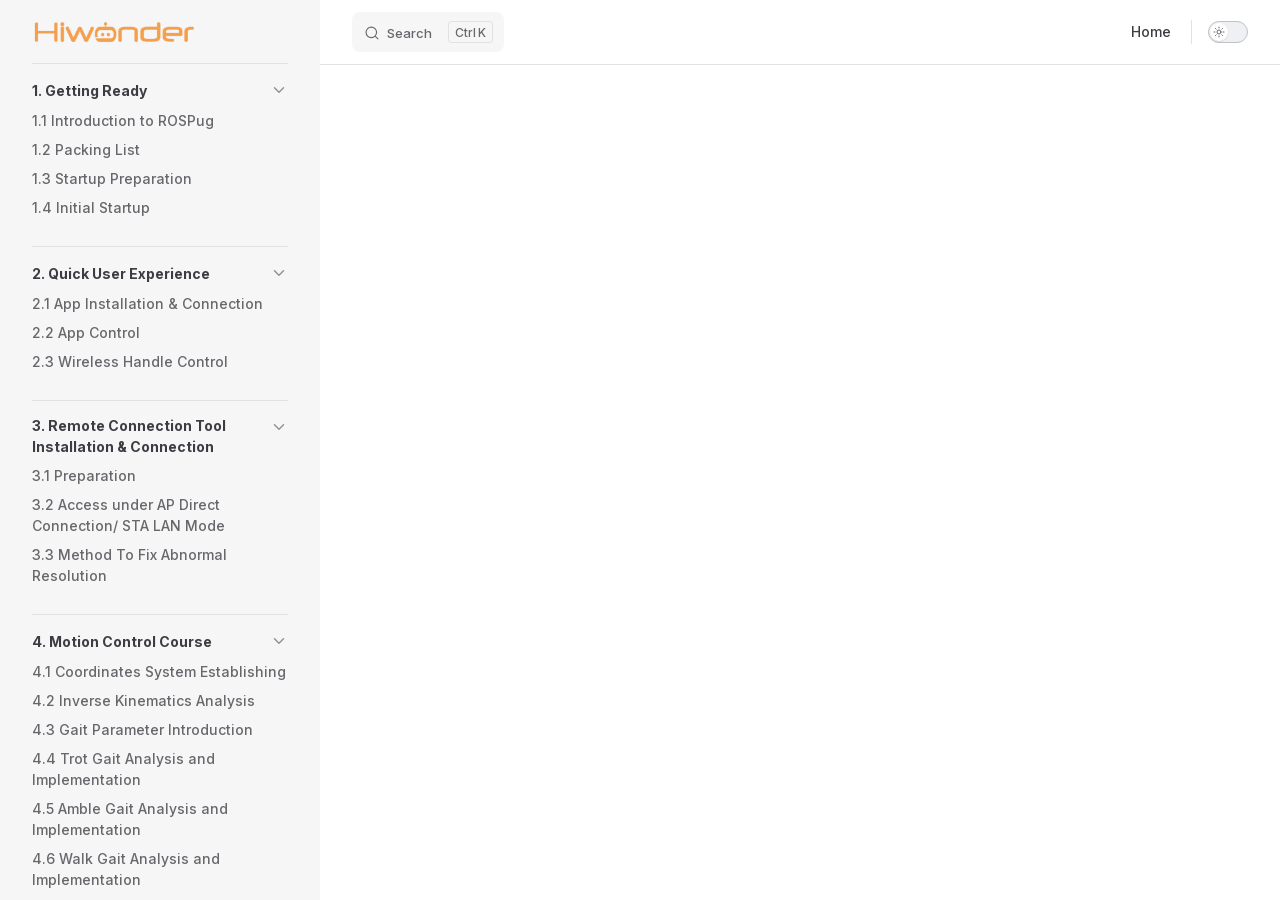
==== projects/ROSPug/en/latest/docs/index.html @ e155941d "内容搭建" ====
<!DOCTYPE html>
<html lang="en-US" dir="ltr">
  <head>
    <meta charset="utf-8">
    <meta name="viewport" content="width=device-width,initial-scale=1">
    <title>ROSPug Documentation</title>
    <meta name="description" content="ROSPug robot documentation">
    <meta name="generator" content="VitePress v1.6.4">
    <link rel="preload stylesheet" href="/projects/ROSPug/en/latest/assets/style.uKznxI3w.css" as="style">
    <link rel="preload stylesheet" href="/projects/ROSPug/en/latest/vp-icons.css" as="style">
    
    <script type="module" src="/projects/ROSPug/en/latest/assets/app.BOBuytZs.js"></script>
    <link rel="preload" href="/projects/ROSPug/en/latest/assets/inter-roman-latin.Di8DUHzh.woff2" as="font" type="font/woff2" crossorigin="">
    <link rel="modulepreload" href="/projects/ROSPug/en/latest/assets/chunks/theme.CA6kZMb6.js">
    <link rel="modulepreload" href="/projects/ROSPug/en/latest/assets/chunks/framework.e_ysbW9u.js">
    <link rel="modulepreload" href="/projects/ROSPug/en/latest/assets/docs_index.md.eUHsrDk5.lean.js">
    <link rel="icon" href="/projects/ROSPug/en/latest/favicon.ico">
    <script id="check-dark-mode">(()=>{const e=localStorage.getItem("vitepress-theme-appearance")||"auto",a=window.matchMedia("(prefers-color-scheme: dark)").matches;(!e||e==="auto"?a:e==="dark")&&document.documentElement.classList.add("dark")})();</script>
    <script id="check-mac-os">document.documentElement.classList.toggle("mac",/Mac|iPhone|iPod|iPad/i.test(navigator.platform));</script>
  </head>
  <body>
    <div id="app"><!--[--><div class="Layout" data-v-5d98c3a5><!--[--><!--]--><!--[--><span tabindex="-1" data-v-0b0ada53></span><a href="#VPContent" class="VPSkipLink visually-hidden" data-v-0b0ada53>Skip to content</a><!--]--><!----><header class="VPNav" data-v-5d98c3a5 data-v-ae24b3ad><div class="VPNavBar" data-v-ae24b3ad data-v-6aa21345><div class="wrapper" data-v-6aa21345><div class="container" data-v-6aa21345><div class="title" data-v-6aa21345><div class="VPNavBarTitle has-sidebar" data-v-6aa21345 data-v-1168a8e4><a class="title" href="/projects/ROSPug/en/latest/" data-v-1168a8e4><!--[--><!--]--><!--[--><img class="VPImage logo" src="/projects/ROSPug/en/latest/e-logo.png" alt data-v-8426fc1a><!--]--><!----><!--[--><!--]--></a></div></div><div class="content" data-v-6aa21345><div class="content-body" data-v-6aa21345><!--[--><!--]--><div class="VPNavBarSearch search" data-v-6aa21345><!--[--><!----><div id="local-search"><button type="button" class="DocSearch DocSearch-Button" aria-label="Search"><span class="DocSearch-Button-Container"><span class="vp-icon DocSearch-Search-Icon"></span><span class="DocSearch-Button-Placeholder">Search</span></span><span class="DocSearch-Button-Keys"><kbd class="DocSearch-Button-Key"></kbd><kbd class="DocSearch-Button-Key">K</kbd></span></button></div><!--]--></div><nav aria-labelledby="main-nav-aria-label" class="VPNavBarMenu menu" data-v-6aa21345 data-v-dc692963><span id="main-nav-aria-label" class="visually-hidden" data-v-dc692963> Main Navigation </span><!--[--><!--[--><a class="VPLink link vp-external-link-icon VPNavBarMenuLink" href="https://www.hiwonder.net/" target="_self" rel="noreferrer" tabindex="0" data-v-dc692963 data-v-e56f3d57><!--[--><span data-v-e56f3d57>Home</span><!--]--></a><!--]--><!--]--></nav><!----><div class="VPNavBarAppearance appearance" data-v-6aa21345 data-v-6c893767><button class="VPSwitch VPSwitchAppearance" type="button" role="switch" title aria-checked="false" data-v-6c893767 data-v-5337faa4 data-v-1d5665e3><span class="check" data-v-1d5665e3><span class="icon" data-v-1d5665e3><!--[--><span class="vpi-sun sun" data-v-5337faa4></span><span class="vpi-moon moon" data-v-5337faa4></span><!--]--></span></span></button></div><!----><div class="VPFlyout VPNavBarExtra extra" data-v-6aa21345 data-v-bb2aa2f0 data-v-cf11d7a2><button type="button" class="button" aria-haspopup="true" aria-expanded="false" aria-label="extra navigation" data-v-cf11d7a2><span class="vpi-more-horizontal icon" data-v-cf11d7a2></span></button><div class="menu" data-v-cf11d7a2><div class="VPMenu" data-v-cf11d7a2 data-v-b98bc113><!----><!--[--><!--[--><!----><div class="group" data-v-bb2aa2f0><div class="item appearance" data-v-bb2aa2f0><p class="label" data-v-bb2aa2f0>Appearance</p><div class="appearance-action" data-v-bb2aa2f0><button class="VPSwitch VPSwitchAppearance" type="button" role="switch" title aria-checked="false" data-v-bb2aa2f0 data-v-5337faa4 data-v-1d5665e3><span class="check" data-v-1d5665e3><span class="icon" data-v-1d5665e3><!--[--><span class="vpi-sun sun" data-v-5337faa4></span><span class="vpi-moon moon" data-v-5337faa4></span><!--]--></span></span></button></div></div></div><!----><!--]--><!--]--></div></div></div><!--[--><!--]--><button type="button" class="VPNavBarHamburger hamburger" aria-label="mobile navigation" aria-expanded="false" aria-controls="VPNavScreen" data-v-6aa21345 data-v-e5dd9c1c><span class="container" data-v-e5dd9c1c><span class="top" data-v-e5dd9c1c></span><span class="middle" data-v-e5dd9c1c></span><span class="bottom" data-v-e5dd9c1c></span></span></button></div></div></div></div><div class="divider" data-v-6aa21345><div class="divider-line" data-v-6aa21345></div></div></div><!----></header><div class="VPLocalNav has-sidebar empty" data-v-5d98c3a5 data-v-a6f0e41e><div class="container" data-v-a6f0e41e><button class="menu" aria-expanded="false" aria-controls="VPSidebarNav" data-v-a6f0e41e><span class="vpi-align-left menu-icon" data-v-a6f0e41e></span><span class="menu-text" data-v-a6f0e41e>Menu</span></button><div class="VPLocalNavOutlineDropdown" style="--vp-vh:0px;" data-v-a6f0e41e data-v-8a42e2b4><button data-v-8a42e2b4>Return to top</button><!----></div></div></div><aside class="VPSidebar" data-v-5d98c3a5 data-v-319d5ca6><div class="curtain" data-v-319d5ca6></div><nav class="nav" id="VPSidebarNav" aria-labelledby="sidebar-aria-label" tabindex="-1" data-v-319d5ca6><span class="visually-hidden" id="sidebar-aria-label" data-v-319d5ca6> Sidebar Navigation </span><!--[--><!--]--><!--[--><div class="no-transition group" data-v-c40bc020><section class="VPSidebarItem level-0 collapsible is-link" data-v-c40bc020 data-v-b3fd67f8><div class="item" tabindex="0" data-v-b3fd67f8><div class="indicator" data-v-b3fd67f8></div><a class="VPLink link link" href="/projects/ROSPug/en/latest/docs/1.Getting_ready.html" data-v-b3fd67f8><!--[--><h2 class="text" data-v-b3fd67f8>1. Getting Ready</h2><!--]--></a><div class="caret" role="button" aria-label="toggle section" tabindex="0" data-v-b3fd67f8><span class="vpi-chevron-right caret-icon" data-v-b3fd67f8></span></div></div><div class="items" data-v-b3fd67f8><!--[--><div class="VPSidebarItem level-1 is-link" data-v-b3fd67f8 data-v-b3fd67f8><div class="item" data-v-b3fd67f8><div class="indicator" data-v-b3fd67f8></div><a class="VPLink link link" href="/projects/ROSPug/en/latest/docs/1.Getting_ready.html#_1-1-introduction-to-rospug" data-v-b3fd67f8><!--[--><p class="text" data-v-b3fd67f8>1.1 Introduction to ROSPug</p><!--]--></a><!----></div><!----></div><div class="VPSidebarItem level-1 is-link" data-v-b3fd67f8 data-v-b3fd67f8><div class="item" data-v-b3fd67f8><div class="indicator" data-v-b3fd67f8></div><a class="VPLink link link" href="/projects/ROSPug/en/latest/docs/1.Getting_ready.html#_1-2-packing-list" data-v-b3fd67f8><!--[--><p class="text" data-v-b3fd67f8>1.2 Packing List</p><!--]--></a><!----></div><!----></div><div class="VPSidebarItem level-1 is-link" data-v-b3fd67f8 data-v-b3fd67f8><div class="item" data-v-b3fd67f8><div class="indicator" data-v-b3fd67f8></div><a class="VPLink link link" href="/projects/ROSPug/en/latest/docs/1.Getting_ready.html#_1-3-startup-preparation" data-v-b3fd67f8><!--[--><p class="text" data-v-b3fd67f8>1.3 Startup Preparation</p><!--]--></a><!----></div><!----></div><div class="VPSidebarItem level-1 is-link" data-v-b3fd67f8 data-v-b3fd67f8><div class="item" data-v-b3fd67f8><div class="indicator" data-v-b3fd67f8></div><a class="VPLink link link" href="/projects/ROSPug/en/latest/docs/1.Getting_ready.html#_1-4-initial-startup" data-v-b3fd67f8><!--[--><p class="text" data-v-b3fd67f8>1.4 Initial Startup</p><!--]--></a><!----></div><!----></div><!--]--></div></section></div><div class="no-transition group" data-v-c40bc020><section class="VPSidebarItem level-0 collapsible is-link" data-v-c40bc020 data-v-b3fd67f8><div class="item" tabindex="0" data-v-b3fd67f8><div class="indicator" data-v-b3fd67f8></div><a class="VPLink link link" href="/projects/ROSPug/en/latest/docs/2.Quick_User_Exprience.html" data-v-b3fd67f8><!--[--><h2 class="text" data-v-b3fd67f8>2. Quick User Experience</h2><!--]--></a><div class="caret" role="button" aria-label="toggle section" tabindex="0" data-v-b3fd67f8><span class="vpi-chevron-right caret-icon" data-v-b3fd67f8></span></div></div><div class="items" data-v-b3fd67f8><!--[--><div class="VPSidebarItem level-1 is-link" data-v-b3fd67f8 data-v-b3fd67f8><div class="item" data-v-b3fd67f8><div class="indicator" data-v-b3fd67f8></div><a class="VPLink link link" href="/projects/ROSPug/en/latest/docs/2.Quick_User_Exprience.html#_2-1-app-installation-connection" data-v-b3fd67f8><!--[--><p class="text" data-v-b3fd67f8>2.1 App Installation & Connection</p><!--]--></a><!----></div><!----></div><div class="VPSidebarItem level-1 is-link" data-v-b3fd67f8 data-v-b3fd67f8><div class="item" data-v-b3fd67f8><div class="indicator" data-v-b3fd67f8></div><a class="VPLink link link" href="/projects/ROSPug/en/latest/docs/2.Quick_User_Exprience.html#_2-2-app-control" data-v-b3fd67f8><!--[--><p class="text" data-v-b3fd67f8>2.2 App Control</p><!--]--></a><!----></div><!----></div><div class="VPSidebarItem level-1 is-link" data-v-b3fd67f8 data-v-b3fd67f8><div class="item" data-v-b3fd67f8><div class="indicator" data-v-b3fd67f8></div><a class="VPLink link link" href="/projects/ROSPug/en/latest/docs/2.Quick_User_Exprience.html#_2-3-wireless-handle-control" data-v-b3fd67f8><!--[--><p class="text" data-v-b3fd67f8>2.3 Wireless Handle Control</p><!--]--></a><!----></div><!----></div><!--]--></div></section></div><div class="no-transition group" data-v-c40bc020><section class="VPSidebarItem level-0 collapsible is-link" data-v-c40bc020 data-v-b3fd67f8><div class="item" tabindex="0" data-v-b3fd67f8><div class="indicator" data-v-b3fd67f8></div><a class="VPLink link link" href="/projects/ROSPug/en/latest/docs/3.Remote_Connection_Tool_Installation_Connection.html" data-v-b3fd67f8><!--[--><h2 class="text" data-v-b3fd67f8>3. Remote Connection Tool Installation & Connection</h2><!--]--></a><div class="caret" role="button" aria-label="toggle section" tabindex="0" data-v-b3fd67f8><span class="vpi-chevron-right caret-icon" data-v-b3fd67f8></span></div></div><div class="items" data-v-b3fd67f8><!--[--><div class="VPSidebarItem level-1 is-link" data-v-b3fd67f8 data-v-b3fd67f8><div class="item" data-v-b3fd67f8><div class="indicator" data-v-b3fd67f8></div><a class="VPLink link link" href="/projects/ROSPug/en/latest/docs/3.Remote_Connection_Tool_Installation_Connection.html#_3-1-preparation" data-v-b3fd67f8><!--[--><p class="text" data-v-b3fd67f8>3.1 Preparation</p><!--]--></a><!----></div><!----></div><div class="VPSidebarItem level-1 is-link" data-v-b3fd67f8 data-v-b3fd67f8><div class="item" data-v-b3fd67f8><div class="indicator" data-v-b3fd67f8></div><a class="VPLink link link" href="/projects/ROSPug/en/latest/docs/3.Remote_Connection_Tool_Installation_Connection.html#_3-2-access-under-ap-direct-connection-sta-lan-mode" data-v-b3fd67f8><!--[--><p class="text" data-v-b3fd67f8>3.2 Access under AP Direct Connection/ STA LAN Mode</p><!--]--></a><!----></div><!----></div><div class="VPSidebarItem level-1 is-link" data-v-b3fd67f8 data-v-b3fd67f8><div class="item" data-v-b3fd67f8><div class="indicator" data-v-b3fd67f8></div><a class="VPLink link link" href="/projects/ROSPug/en/latest/docs/3.Remote_Connection_Tool_Installation_Connection.html#_3-3-method-to-fix-abnormal-resolution" data-v-b3fd67f8><!--[--><p class="text" data-v-b3fd67f8>3.3 Method To Fix Abnormal Resolution</p><!--]--></a><!----></div><!----></div><!--]--></div></section></div><div class="no-transition group" data-v-c40bc020><section class="VPSidebarItem level-0 collapsible is-link" data-v-c40bc020 data-v-b3fd67f8><div class="item" tabindex="0" data-v-b3fd67f8><div class="indicator" data-v-b3fd67f8></div><a class="VPLink link link" href="/projects/ROSPug/en/latest/docs/4.Motion_Control_Course.html" data-v-b3fd67f8><!--[--><h2 class="text" data-v-b3fd67f8>4. Motion Control Course</h2><!--]--></a><div class="caret" role="button" aria-label="toggle section" tabindex="0" data-v-b3fd67f8><span class="vpi-chevron-right caret-icon" data-v-b3fd67f8></span></div></div><div class="items" data-v-b3fd67f8><!--[--><div class="VPSidebarItem level-1 is-link" data-v-b3fd67f8 data-v-b3fd67f8><div class="item" data-v-b3fd67f8><div class="indicator" data-v-b3fd67f8></div><a class="VPLink link link" href="/projects/ROSPug/en/latest/docs/4.Motion_Control_Course.html#_4-1-coordinates-system-establishing" data-v-b3fd67f8><!--[--><p class="text" data-v-b3fd67f8>4.1 Coordinates System Establishing</p><!--]--></a><!----></div><!----></div><div class="VPSidebarItem level-1 is-link" data-v-b3fd67f8 data-v-b3fd67f8><div class="item" data-v-b3fd67f8><div class="indicator" data-v-b3fd67f8></div><a class="VPLink link link" href="/projects/ROSPug/en/latest/docs/4.Motion_Control_Course.html#_4-2-inverse-kinematics-analysis" data-v-b3fd67f8><!--[--><p class="text" data-v-b3fd67f8>4.2 Inverse Kinematics Analysis</p><!--]--></a><!----></div><!----></div><div class="VPSidebarItem level-1 is-link" data-v-b3fd67f8 data-v-b3fd67f8><div class="item" data-v-b3fd67f8><div class="indicator" data-v-b3fd67f8></div><a class="VPLink link link" href="/projects/ROSPug/en/latest/docs/4.Motion_Control_Course.html#_4-3-gait-parameter-introduction" data-v-b3fd67f8><!--[--><p class="text" data-v-b3fd67f8>4.3 Gait Parameter Introduction</p><!--]--></a><!----></div><!----></div><div class="VPSidebarItem level-1 is-link" data-v-b3fd67f8 data-v-b3fd67f8><div class="item" data-v-b3fd67f8><div class="indicator" data-v-b3fd67f8></div><a class="VPLink link link" href="/projects/ROSPug/en/latest/docs/4.Motion_Control_Course.html#_4-4-trot-gait-analysis-and-implementation" data-v-b3fd67f8><!--[--><p class="text" data-v-b3fd67f8>4.4 Trot Gait Analysis and Implementation</p><!--]--></a><!----></div><!----></div><div class="VPSidebarItem level-1 is-link" data-v-b3fd67f8 data-v-b3fd67f8><div class="item" data-v-b3fd67f8><div class="indicator" data-v-b3fd67f8></div><a class="VPLink link link" href="/projects/ROSPug/en/latest/docs/4.Motion_Control_Course.html#_4-5-amble-gait-analysis-and-implementation" data-v-b3fd67f8><!--[--><p class="text" data-v-b3fd67f8>4.5 Amble Gait Analysis and Implementation</p><!--]--></a><!----></div><!----></div><div class="VPSidebarItem level-1 is-link" data-v-b3fd67f8 data-v-b3fd67f8><div class="item" data-v-b3fd67f8><div class="indicator" data-v-b3fd67f8></div><a class="VPLink link link" href="/projects/ROSPug/en/latest/docs/4.Motion_Control_Course.html#_4-6-walk-gait-analysis-and-implementation" data-v-b3fd67f8><!--[--><p class="text" data-v-b3fd67f8>4.6 Walk Gait Analysis and Implementation</p><!--]--></a><!----></div><!----></div><div class="VPSidebarItem level-1 is-link" data-v-b3fd67f8 data-v-b3fd67f8><div class="item" data-v-b3fd67f8><div class="indicator" data-v-b3fd67f8></div><a class="VPLink link link" href="/projects/ROSPug/en/latest/docs/4.Motion_Control_Course.html#_4-7-stepping-in-place-under-trot-gait" data-v-b3fd67f8><!--[--><p class="text" data-v-b3fd67f8>4.7 Stepping in Place under Trot Gait</p><!--]--></a><!----></div><!----></div><div class="VPSidebarItem level-1 is-link" data-v-b3fd67f8 data-v-b3fd67f8><div class="item" data-v-b3fd67f8><div class="indicator" data-v-b3fd67f8></div><a class="VPLink link link" href="/projects/ROSPug/en/latest/docs/4.Motion_Control_Course.html#_4-8-turning-under-trot-gait" data-v-b3fd67f8><!--[--><p class="text" data-v-b3fd67f8>4.8 Turning under Trot Gait</p><!--]--></a><!----></div><!----></div><div class="VPSidebarItem level-1 is-link" data-v-b3fd67f8 data-v-b3fd67f8><div class="item" data-v-b3fd67f8><div class="indicator" data-v-b3fd67f8></div><a class="VPLink link link" href="/projects/ROSPug/en/latest/docs/4.Motion_Control_Course.html#_4-9-explanation-of-pose-static-parameters" data-v-b3fd67f8><!--[--><p class="text" data-v-b3fd67f8>4.9 Explanation of Pose (Static) Parameters</p><!--]--></a><!----></div><!----></div><div class="VPSidebarItem level-1 is-link" data-v-b3fd67f8 data-v-b3fd67f8><div class="item" data-v-b3fd67f8><div class="indicator" data-v-b3fd67f8></div><a class="VPLink link link" href="/projects/ROSPug/en/latest/docs/4.Motion_Control_Course.html#_4-10-robot-horizontal-movement" data-v-b3fd67f8><!--[--><p class="text" data-v-b3fd67f8>4.10 Robot Horizontal Movement</p><!--]--></a><!----></div><!----></div><div class="VPSidebarItem level-1 is-link" data-v-b3fd67f8 data-v-b3fd67f8><div class="item" data-v-b3fd67f8><div class="indicator" data-v-b3fd67f8></div><a class="VPLink link link" href="/projects/ROSPug/en/latest/docs/4.Motion_Control_Course.html#_4-11-omnidirectional-movement" data-v-b3fd67f8><!--[--><p class="text" data-v-b3fd67f8>4.11 Omnidirectional Movement</p><!--]--></a><!----></div><!----></div><div class="VPSidebarItem level-1 is-link" data-v-b3fd67f8 data-v-b3fd67f8><div class="item" data-v-b3fd67f8><div class="indicator" data-v-b3fd67f8></div><a class="VPLink link link" href="/projects/ROSPug/en/latest/docs/4.Motion_Control_Course.html#_4-12-speed-adjustment" data-v-b3fd67f8><!--[--><p class="text" data-v-b3fd67f8>4.12 Speed Adjustment</p><!--]--></a><!----></div><!----></div><div class="VPSidebarItem level-1 is-link" data-v-b3fd67f8 data-v-b3fd67f8><div class="item" data-v-b3fd67f8><div class="indicator" data-v-b3fd67f8></div><a class="VPLink link link" href="/projects/ROSPug/en/latest/docs/4.Motion_Control_Course.html#_4-13-height-adjustment" data-v-b3fd67f8><!--[--><p class="text" data-v-b3fd67f8>4.13 Height Adjustment</p><!--]--></a><!----></div><!----></div><div class="VPSidebarItem level-1 is-link" data-v-b3fd67f8 data-v-b3fd67f8><div class="item" data-v-b3fd67f8><div class="indicator" data-v-b3fd67f8></div><a class="VPLink link link" href="/projects/ROSPug/en/latest/docs/4.Motion_Control_Course.html#_4-14-center-of-gravity-adjustment" data-v-b3fd67f8><!--[--><p class="text" data-v-b3fd67f8>4.14 Center of Gravity Adjustment</p><!--]--></a><!----></div><!----></div><div class="VPSidebarItem level-1 is-link" data-v-b3fd67f8 data-v-b3fd67f8><div class="item" data-v-b3fd67f8><div class="indicator" data-v-b3fd67f8></div><a class="VPLink link link" href="/projects/ROSPug/en/latest/docs/4.Motion_Control_Course.html#_4-15-twisting" data-v-b3fd67f8><!--[--><p class="text" data-v-b3fd67f8>4.15 Twisting</p><!--]--></a><!----></div><!----></div><div class="VPSidebarItem level-1 is-link" data-v-b3fd67f8 data-v-b3fd67f8><div class="item" data-v-b3fd67f8><div class="indicator" data-v-b3fd67f8></div><a class="VPLink link link" href="/projects/ROSPug/en/latest/docs/4.Motion_Control_Course.html#_4-16-imu-calibration" data-v-b3fd67f8><!--[--><p class="text" data-v-b3fd67f8>4.16 IMU Calibration</p><!--]--></a><!----></div><!----></div><div class="VPSidebarItem level-1 is-link" data-v-b3fd67f8 data-v-b3fd67f8><div class="item" data-v-b3fd67f8><div class="indicator" data-v-b3fd67f8></div><a class="VPLink link link" href="/projects/ROSPug/en/latest/docs/4.Motion_Control_Course.html#_4-17-ros-robot-pose-detection" data-v-b3fd67f8><!--[--><p class="text" data-v-b3fd67f8>4.17 ROS Robot Pose Detection</p><!--]--></a><!----></div><!----></div><div class="VPSidebarItem level-1 is-link" data-v-b3fd67f8 data-v-b3fd67f8><div class="item" data-v-b3fd67f8><div class="indicator" data-v-b3fd67f8></div><a class="VPLink link link" href="/projects/ROSPug/en/latest/docs/4.Motion_Control_Course.html#_4-18-ros-robot-pose-self-balancing" data-v-b3fd67f8><!--[--><p class="text" data-v-b3fd67f8>4.18 ROS Robot Pose Self-Balancing</p><!--]--></a><!----></div><!----></div><div class="VPSidebarItem level-1 is-link" data-v-b3fd67f8 data-v-b3fd67f8><div class="item" data-v-b3fd67f8><div class="indicator" data-v-b3fd67f8></div><a class="VPLink link link" href="/projects/ROSPug/en/latest/docs/4.Motion_Control_Course.html#_4-19-wireless-handle-control" data-v-b3fd67f8><!--[--><p class="text" data-v-b3fd67f8>4.19 Wireless Handle Control</p><!--]--></a><!----></div><!----></div><!--]--></div></section></div><div class="no-transition group" data-v-c40bc020><section class="VPSidebarItem level-0 collapsible is-link" data-v-c40bc020 data-v-b3fd67f8><div class="item" tabindex="0" data-v-b3fd67f8><div class="indicator" data-v-b3fd67f8></div><a class="VPLink link link" href="/projects/ROSPug/en/latest/docs/5.Action_Editing_Course.html" data-v-b3fd67f8><!--[--><h2 class="text" data-v-b3fd67f8>5. Action Editing Course</h2><!--]--></a><div class="caret" role="button" aria-label="toggle section" tabindex="0" data-v-b3fd67f8><span class="vpi-chevron-right caret-icon" data-v-b3fd67f8></span></div></div><div class="items" data-v-b3fd67f8><!--[--><div class="VPSidebarItem level-1 is-link" data-v-b3fd67f8 data-v-b3fd67f8><div class="item" data-v-b3fd67f8><div class="indicator" data-v-b3fd67f8></div><a class="VPLink link link" href="/projects/ROSPug/en/latest/docs/5.Action_Editing_Course.html#_5-1-introduction-to-pc-software" data-v-b3fd67f8><!--[--><p class="text" data-v-b3fd67f8>5.1 Introduction to PC Software</p><!--]--></a><!----></div><!----></div><div class="VPSidebarItem level-1 is-link" data-v-b3fd67f8 data-v-b3fd67f8><div class="item" data-v-b3fd67f8><div class="indicator" data-v-b3fd67f8></div><a class="VPLink link link" href="/projects/ROSPug/en/latest/docs/5.Action_Editing_Course.html#_5-2-action-editing" data-v-b3fd67f8><!--[--><p class="text" data-v-b3fd67f8>5.2 Action Editing</p><!--]--></a><!----></div><!----></div><div class="VPSidebarItem level-1 is-link" data-v-b3fd67f8 data-v-b3fd67f8><div class="item" data-v-b3fd67f8><div class="indicator" data-v-b3fd67f8></div><a class="VPLink link link" href="/projects/ROSPug/en/latest/docs/5.Action_Editing_Course.html#_5-3-import-and-export-action" data-v-b3fd67f8><!--[--><p class="text" data-v-b3fd67f8>5.3 Import And Export Action</p><!--]--></a><!----></div><!----></div><div class="VPSidebarItem level-1 is-link" data-v-b3fd67f8 data-v-b3fd67f8><div class="item" data-v-b3fd67f8><div class="indicator" data-v-b3fd67f8></div><a class="VPLink link link" href="/projects/ROSPug/en/latest/docs/5.Action_Editing_Course.html#_5-4-app-custom-control" data-v-b3fd67f8><!--[--><p class="text" data-v-b3fd67f8>5.4 APP Custom Control</p><!--]--></a><!----></div><!----></div><!--]--></div></section></div><div class="no-transition group" data-v-c40bc020><section class="VPSidebarItem level-0 collapsible is-link" data-v-c40bc020 data-v-b3fd67f8><div class="item" tabindex="0" data-v-b3fd67f8><div class="indicator" data-v-b3fd67f8></div><a class="VPLink link link" href="/projects/ROSPug/en/latest/docs/6.Simulation_Course.html" data-v-b3fd67f8><!--[--><h2 class="text" data-v-b3fd67f8>6. Simulation Course</h2><!--]--></a><div class="caret" role="button" aria-label="toggle section" tabindex="0" data-v-b3fd67f8><span class="vpi-chevron-right caret-icon" data-v-b3fd67f8></span></div></div><div class="items" data-v-b3fd67f8><!--[--><div class="VPSidebarItem level-1 is-link" data-v-b3fd67f8 data-v-b3fd67f8><div class="item" data-v-b3fd67f8><div class="indicator" data-v-b3fd67f8></div><a class="VPLink link link" href="/projects/ROSPug/en/latest/docs/6.Simulation_Course.html#_6-1-urdf-model-introduction" data-v-b3fd67f8><!--[--><p class="text" data-v-b3fd67f8>6.1 URDF Model Introduction</p><!--]--></a><!----></div><!----></div><div class="VPSidebarItem level-1 is-link" data-v-b3fd67f8 data-v-b3fd67f8><div class="item" data-v-b3fd67f8><div class="indicator" data-v-b3fd67f8></div><a class="VPLink link link" href="/projects/ROSPug/en/latest/docs/6.Simulation_Course.html#_6-2-rospug-urdf-model-introduction" data-v-b3fd67f8><!--[--><p class="text" data-v-b3fd67f8>6.2 ROSPug URDF Model Introduction</p><!--]--></a><!----></div><!----></div><div class="VPSidebarItem level-1 is-link" data-v-b3fd67f8 data-v-b3fd67f8><div class="item" data-v-b3fd67f8><div class="indicator" data-v-b3fd67f8></div><a class="VPLink link link" href="/projects/ROSPug/en/latest/docs/6.Simulation_Course.html#_6-3-gazebo-introduction" data-v-b3fd67f8><!--[--><p class="text" data-v-b3fd67f8>6.3 Gazebo Introduction</p><!--]--></a><!----></div><!----></div><div class="VPSidebarItem level-1 is-link" data-v-b3fd67f8 data-v-b3fd67f8><div class="item" data-v-b3fd67f8><div class="indicator" data-v-b3fd67f8></div><a class="VPLink link link" href="/projects/ROSPug/en/latest/docs/6.Simulation_Course.html#_6-4-gazebo-simulation-motion-planning" data-v-b3fd67f8><!--[--><p class="text" data-v-b3fd67f8>6.4 Gazebo Simulation & Motion Planning</p><!--]--></a><!----></div><!----></div><!--]--></div></section></div><div class="no-transition group" data-v-c40bc020><section class="VPSidebarItem level-0 collapsible is-link" data-v-c40bc020 data-v-b3fd67f8><div class="item" tabindex="0" data-v-b3fd67f8><div class="indicator" data-v-b3fd67f8></div><a class="VPLink link link" href="/projects/ROSPug/en/latest/docs/7.ROS+OpenCV_Vision_Projects.html" data-v-b3fd67f8><!--[--><h2 class="text" data-v-b3fd67f8>7. ROS+OpenCV Vision Projects</h2><!--]--></a><div class="caret" role="button" aria-label="toggle section" tabindex="0" data-v-b3fd67f8><span class="vpi-chevron-right caret-icon" data-v-b3fd67f8></span></div></div><div class="items" data-v-b3fd67f8><!--[--><div class="VPSidebarItem level-1 is-link" data-v-b3fd67f8 data-v-b3fd67f8><div class="item" data-v-b3fd67f8><div class="indicator" data-v-b3fd67f8></div><a class="VPLink link link" href="/projects/ROSPug/en/latest/docs/7.ROS+OpenCV_Vision_Projects.html#_7-1-color-threshold-adjustment" data-v-b3fd67f8><!--[--><p class="text" data-v-b3fd67f8>7.1 Color Threshold Adjustment</p><!--]--></a><!----></div><!----></div><div class="VPSidebarItem level-1 is-link" data-v-b3fd67f8 data-v-b3fd67f8><div class="item" data-v-b3fd67f8><div class="indicator" data-v-b3fd67f8></div><a class="VPLink link link" href="/projects/ROSPug/en/latest/docs/7.ROS+OpenCV_Vision_Projects.html#_7-2-color-recognition" data-v-b3fd67f8><!--[--><p class="text" data-v-b3fd67f8>7.2 Color Recognition</p><!--]--></a><!----></div><!----></div><div class="VPSidebarItem level-1 is-link" data-v-b3fd67f8 data-v-b3fd67f8><div class="item" data-v-b3fd67f8><div class="indicator" data-v-b3fd67f8></div><a class="VPLink link link" href="/projects/ROSPug/en/latest/docs/7.ROS+OpenCV_Vision_Projects.html#_7-3-color-localization-tracking" data-v-b3fd67f8><!--[--><p class="text" data-v-b3fd67f8>7.3 Color Localization & Tracking</p><!--]--></a><!----></div><!----></div><div class="VPSidebarItem level-1 is-link" data-v-b3fd67f8 data-v-b3fd67f8><div class="item" data-v-b3fd67f8><div class="indicator" data-v-b3fd67f8></div><a class="VPLink link link" href="/projects/ROSPug/en/latest/docs/7.ROS+OpenCV_Vision_Projects.html#_7-4-kcf-target-tracking" data-v-b3fd67f8><!--[--><p class="text" data-v-b3fd67f8>7.4 KCF Target Tracking</p><!--]--></a><!----></div><!----></div><div class="VPSidebarItem level-1 is-link" data-v-b3fd67f8 data-v-b3fd67f8><div class="item" data-v-b3fd67f8><div class="indicator" data-v-b3fd67f8></div><a class="VPLink link link" href="/projects/ROSPug/en/latest/docs/7.ROS+OpenCV_Vision_Projects.html#_7-5-autonomous-line-following" data-v-b3fd67f8><!--[--><p class="text" data-v-b3fd67f8>7.5 Autonomous Line Following</p><!--]--></a><!----></div><!----></div><div class="VPSidebarItem level-1 is-link" data-v-b3fd67f8 data-v-b3fd67f8><div class="item" data-v-b3fd67f8><div class="indicator" data-v-b3fd67f8></div><a class="VPLink link link" href="/projects/ROSPug/en/latest/docs/7.ROS+OpenCV_Vision_Projects.html#_7-6-autonomous-ball-shooting" data-v-b3fd67f8><!--[--><p class="text" data-v-b3fd67f8>7.6 Autonomous Ball Shooting</p><!--]--></a><!----></div><!----></div><!--]--></div></section></div><div class="no-transition group" data-v-c40bc020><section class="VPSidebarItem level-0 collapsible is-link" data-v-c40bc020 data-v-b3fd67f8><div class="item" tabindex="0" data-v-b3fd67f8><div class="indicator" data-v-b3fd67f8></div><a class="VPLink link link" href="/projects/ROSPug/en/latest/docs/8.Lidar_Course.html" data-v-b3fd67f8><!--[--><h2 class="text" data-v-b3fd67f8>8. Lidar Course</h2><!--]--></a><div class="caret" role="button" aria-label="toggle section" tabindex="0" data-v-b3fd67f8><span class="vpi-chevron-right caret-icon" data-v-b3fd67f8></span></div></div><div class="items" data-v-b3fd67f8><!--[--><div class="VPSidebarItem level-1 is-link" data-v-b3fd67f8 data-v-b3fd67f8><div class="item" data-v-b3fd67f8><div class="indicator" data-v-b3fd67f8></div><a class="VPLink link link" href="/projects/ROSPug/en/latest/docs/8.Lidar_Course.html#_8-1-lidar-introduction" data-v-b3fd67f8><!--[--><p class="text" data-v-b3fd67f8>8.1 Lidar Introduction</p><!--]--></a><!----></div><!----></div><div class="VPSidebarItem level-1 is-link" data-v-b3fd67f8 data-v-b3fd67f8><div class="item" data-v-b3fd67f8><div class="indicator" data-v-b3fd67f8></div><a class="VPLink link link" href="/projects/ROSPug/en/latest/docs/8.Lidar_Course.html#_8-2-lidar-ranging-principle" data-v-b3fd67f8><!--[--><p class="text" data-v-b3fd67f8>8.2 Lidar Ranging Principle</p><!--]--></a><!----></div><!----></div><div class="VPSidebarItem level-1 is-link" data-v-b3fd67f8 data-v-b3fd67f8><div class="item" data-v-b3fd67f8><div class="indicator" data-v-b3fd67f8></div><a class="VPLink link link" href="/projects/ROSPug/en/latest/docs/8.Lidar_Course.html#_8-3-lidar-obstacle-avoidance" data-v-b3fd67f8><!--[--><p class="text" data-v-b3fd67f8>8.3 Lidar Obstacle Avoidance</p><!--]--></a><!----></div><!----></div><div class="VPSidebarItem level-1 is-link" data-v-b3fd67f8 data-v-b3fd67f8><div class="item" data-v-b3fd67f8><div class="indicator" data-v-b3fd67f8></div><a class="VPLink link link" href="/projects/ROSPug/en/latest/docs/8.Lidar_Course.html#_8-4-lidar-following" data-v-b3fd67f8><!--[--><p class="text" data-v-b3fd67f8>8.4 Lidar Following</p><!--]--></a><!----></div><!----></div><div class="VPSidebarItem level-1 is-link" data-v-b3fd67f8 data-v-b3fd67f8><div class="item" data-v-b3fd67f8><div class="indicator" data-v-b3fd67f8></div><a class="VPLink link link" href="/projects/ROSPug/en/latest/docs/8.Lidar_Course.html#_8-5-lidar-guarding" data-v-b3fd67f8><!--[--><p class="text" data-v-b3fd67f8>8.5 Lidar Guarding</p><!--]--></a><!----></div><!----></div><div class="VPSidebarItem level-1 is-link" data-v-b3fd67f8 data-v-b3fd67f8><div class="item" data-v-b3fd67f8><div class="indicator" data-v-b3fd67f8></div><a class="VPLink link link" href="/projects/ROSPug/en/latest/docs/8.Lidar_Course.html#_8-6-introduction-to-odometry-and-implementing-odometry-with-lidar" data-v-b3fd67f8><!--[--><p class="text" data-v-b3fd67f8>8.6 Introduction to Odometry and Implementing Odometry with Lidar</p><!--]--></a><!----></div><!----></div><!--]--></div></section></div><div class="no-transition group" data-v-c40bc020><section class="VPSidebarItem level-0 collapsible is-link" data-v-c40bc020 data-v-b3fd67f8><div class="item" tabindex="0" data-v-b3fd67f8><div class="indicator" data-v-b3fd67f8></div><a class="VPLink link link" href="/projects/ROSPug/en/latest/docs/9.SLAM_Mapping&amp;Autonomous_Navigation_Course.html" data-v-b3fd67f8><!--[--><h2 class="text" data-v-b3fd67f8>9. SLAM Mapping & Autonomous Navigation Course</h2><!--]--></a><div class="caret" role="button" aria-label="toggle section" tabindex="0" data-v-b3fd67f8><span class="vpi-chevron-right caret-icon" data-v-b3fd67f8></span></div></div><div class="items" data-v-b3fd67f8><!--[--><div class="VPSidebarItem level-1 is-link" data-v-b3fd67f8 data-v-b3fd67f8><div class="item" data-v-b3fd67f8><div class="indicator" data-v-b3fd67f8></div><a class="VPLink link link" href="/projects/ROSPug/en/latest/docs/9.SLAM_Mapping&amp;Autonomous_Navigation_Course.html#_9-1-slam-mapping-working-principle" data-v-b3fd67f8><!--[--><p class="text" data-v-b3fd67f8>9.1 SLAM Mapping Working Principle</p><!--]--></a><!----></div><!----></div><div class="VPSidebarItem level-1 is-link" data-v-b3fd67f8 data-v-b3fd67f8><div class="item" data-v-b3fd67f8><div class="indicator" data-v-b3fd67f8></div><a class="VPLink link link" href="/projects/ROSPug/en/latest/docs/9.SLAM_Mapping&amp;Autonomous_Navigation_Course.html#_9-2-gmapping-mapping" data-v-b3fd67f8><!--[--><p class="text" data-v-b3fd67f8>9.2 Gmapping Mapping</p><!--]--></a><!----></div><!----></div><div class="VPSidebarItem level-1 is-link" data-v-b3fd67f8 data-v-b3fd67f8><div class="item" data-v-b3fd67f8><div class="indicator" data-v-b3fd67f8></div><a class="VPLink link link" href="/projects/ROSPug/en/latest/docs/9.SLAM_Mapping&amp;Autonomous_Navigation_Course.html#_9-3-amcl-adaptive-monte-carlo-positioning" data-v-b3fd67f8><!--[--><p class="text" data-v-b3fd67f8>9.3 AMCL Adaptive Monte Carlo Positioning</p><!--]--></a><!----></div><!----></div><div class="VPSidebarItem level-1 is-link" data-v-b3fd67f8 data-v-b3fd67f8><div class="item" data-v-b3fd67f8><div class="indicator" data-v-b3fd67f8></div><a class="VPLink link link" href="/projects/ROSPug/en/latest/docs/9.SLAM_Mapping&amp;Autonomous_Navigation_Course.html#_9-4-ros-robot-autonomous-navigation" data-v-b3fd67f8><!--[--><p class="text" data-v-b3fd67f8>9.4 ROS Robot Autonomous Navigation</p><!--]--></a><!----></div><!----></div><div class="VPSidebarItem level-1 is-link" data-v-b3fd67f8 data-v-b3fd67f8><div class="item" data-v-b3fd67f8><div class="indicator" data-v-b3fd67f8></div><a class="VPLink link link" href="/projects/ROSPug/en/latest/docs/9.SLAM_Mapping&amp;Autonomous_Navigation_Course.html#_9-5-teb-dwa-path-planning" data-v-b3fd67f8><!--[--><p class="text" data-v-b3fd67f8>9.5 TEB & DWA Path Planning</p><!--]--></a><!----></div><!----></div><div class="VPSidebarItem level-1 is-link" data-v-b3fd67f8 data-v-b3fd67f8><div class="item" data-v-b3fd67f8><div class="indicator" data-v-b3fd67f8></div><a class="VPLink link link" href="/projects/ROSPug/en/latest/docs/9.SLAM_Mapping&amp;Autonomous_Navigation_Course.html#_9-6-lidar-multi-point-navigation-obstacle-avoidance" data-v-b3fd67f8><!--[--><p class="text" data-v-b3fd67f8>9.6 Lidar Multi-Point Navigation & Obstacle Avoidance</p><!--]--></a><!----></div><!----></div><div class="VPSidebarItem level-1 is-link" data-v-b3fd67f8 data-v-b3fd67f8><div class="item" data-v-b3fd67f8><div class="indicator" data-v-b3fd67f8></div><a class="VPLink link link" href="/projects/ROSPug/en/latest/docs/9.SLAM_Mapping&amp;Autonomous_Navigation_Course.html#_9-7-app-mapping-navigation" data-v-b3fd67f8><!--[--><p class="text" data-v-b3fd67f8>9.7 App Mapping & Navigation</p><!--]--></a><!----></div><!----></div><!--]--></div></section></div><div class="no-transition group" data-v-c40bc020><section class="VPSidebarItem level-0 collapsible is-link" data-v-c40bc020 data-v-b3fd67f8><div class="item" tabindex="0" data-v-b3fd67f8><div class="indicator" data-v-b3fd67f8></div><a class="VPLink link link" href="/projects/ROSPug/en/latest/docs/10.ROS+Deep_Learning_Course.html" data-v-b3fd67f8><!--[--><h2 class="text" data-v-b3fd67f8>10. ROS + Deep Learning Course</h2><!--]--></a><div class="caret" role="button" aria-label="toggle section" tabindex="0" data-v-b3fd67f8><span class="vpi-chevron-right caret-icon" data-v-b3fd67f8></span></div></div><div class="items" data-v-b3fd67f8><!--[--><div class="VPSidebarItem level-1 is-link" data-v-b3fd67f8 data-v-b3fd67f8><div class="item" data-v-b3fd67f8><div class="indicator" data-v-b3fd67f8></div><a class="VPLink link link" href="/projects/ROSPug/en/latest/docs/10.ROS+Deep_Learning_Course.html#_10-1-introduction-to-machine-learning" data-v-b3fd67f8><!--[--><p class="text" data-v-b3fd67f8>10.1 Introduction to Machine Learning</p><!--]--></a><!----></div><!----></div><div class="VPSidebarItem level-1 is-link" data-v-b3fd67f8 data-v-b3fd67f8><div class="item" data-v-b3fd67f8><div class="indicator" data-v-b3fd67f8></div><a class="VPLink link link" href="/projects/ROSPug/en/latest/docs/10.ROS+Deep_Learning_Course.html#_10-2-mediapipe-recognition-detection" data-v-b3fd67f8><!--[--><p class="text" data-v-b3fd67f8>10.2 MediaPipe Recognition & Detection</p><!--]--></a><!----></div><!----></div><div class="VPSidebarItem level-1 is-link" data-v-b3fd67f8 data-v-b3fd67f8><div class="item" data-v-b3fd67f8><div class="indicator" data-v-b3fd67f8></div><a class="VPLink link link" href="/projects/ROSPug/en/latest/docs/10.ROS+Deep_Learning_Course.html#_10-3-fingertip-pose-control" data-v-b3fd67f8><!--[--><p class="text" data-v-b3fd67f8>10.3 Fingertip & Pose Control</p><!--]--></a><!----></div><!----></div><div class="VPSidebarItem level-1 is-link" data-v-b3fd67f8 data-v-b3fd67f8><div class="item" data-v-b3fd67f8><div class="indicator" data-v-b3fd67f8></div><a class="VPLink link link" href="/projects/ROSPug/en/latest/docs/10.ROS+Deep_Learning_Course.html#_10-4-introduction-to-yolov5-model-structure-and-working-procedure" data-v-b3fd67f8><!--[--><p class="text" data-v-b3fd67f8>10.4 Introduction to Yolov5 Model Structure and Working Procedure</p><!--]--></a><!----></div><!----></div><div class="VPSidebarItem level-1 is-link" data-v-b3fd67f8 data-v-b3fd67f8><div class="item" data-v-b3fd67f8><div class="indicator" data-v-b3fd67f8></div><a class="VPLink link link" href="/projects/ROSPug/en/latest/docs/10.ROS+Deep_Learning_Course.html#_10-5-yolov5-model-training" data-v-b3fd67f8><!--[--><p class="text" data-v-b3fd67f8>10.5 Yolov5 Model Training</p><!--]--></a><!----></div><!----></div><div class="VPSidebarItem level-1 is-link" data-v-b3fd67f8 data-v-b3fd67f8><div class="item" data-v-b3fd67f8><div class="indicator" data-v-b3fd67f8></div><a class="VPLink link link" href="/projects/ROSPug/en/latest/docs/10.ROS+Deep_Learning_Course.html#_10-6-gpu-and-tensorrt-acceleration" data-v-b3fd67f8><!--[--><p class="text" data-v-b3fd67f8>10.6 GPU and TensorRT Acceleration</p><!--]--></a><!----></div><!----></div><div class="VPSidebarItem level-1 is-link" data-v-b3fd67f8 data-v-b3fd67f8><div class="item" data-v-b3fd67f8><div class="indicator" data-v-b3fd67f8></div><a class="VPLink link link" href="/projects/ROSPug/en/latest/docs/10.ROS+Deep_Learning_Course.html#_10-7-target-detection-using-tensorrt" data-v-b3fd67f8><!--[--><p class="text" data-v-b3fd67f8>10.7 Target Detection Using TensorRT</p><!--]--></a><!----></div><!----></div><!--]--></div></section></div><div class="no-transition group" data-v-c40bc020><div class="VPSidebarItem level-0 collapsible is-link" data-v-c40bc020 data-v-b3fd67f8><div class="item" tabindex="0" data-v-b3fd67f8><div class="indicator" data-v-b3fd67f8></div><a class="VPLink link link" href="/projects/ROSPug/en/latest/docs/Appendix.html" data-v-b3fd67f8><!--[--><p class="text" data-v-b3fd67f8>Appendix</p><!--]--></a><!----></div><!----></div></div><!--]--><!--[--><!--]--></nav></aside><div class="VPContent has-sidebar" id="VPContent" data-v-5d98c3a5 data-v-1428d186><page-redirect data-v-1428d186></page-redirect></div><!----><!--[--><!--]--></div><!--[--><!----><!--]--><!----><!--]--></div>
    <script>window.__VP_HASH_MAP__=JSON.parse("{\"docs_1.getting_ready.md\":\"CGCmPVr4\",\"docs_10.ros_deep_learning_course.md\":\"BB0joIFd\",\"docs_2.quick_user_exprience.md\":\"oWra3JER\",\"docs_3.remote_connection_tool_installation_connection.md\":\"BfB7zIVC\",\"docs_4.motion_control_course.md\":\"BodbBdz5\",\"docs_5.action_editing_course.md\":\"dKusFGFD\",\"docs_6.simulation_course.md\":\"YSjFviQb\",\"docs_7.ros_opencv_vision_projects.md\":\"BxwezYyE\",\"docs_8.lidar_course.md\":\"DLef6ToL\",\"docs_9.slam_mapping_autonomous_navigation_course.md\":\"DyoXziK5\",\"docs_appendix.md\":\"BO8wof5S\",\"docs_index.md\":\"eUHsrDk5\",\"index.md\":\"CxoIBcHb\"}");window.__VP_SITE_DATA__=JSON.parse("{\"lang\":\"en-US\",\"dir\":\"ltr\",\"title\":\"ROSPug Documentation\",\"description\":\"ROSPug robot documentation\",\"base\":\"/projects/ROSPug/en/latest/\",\"head\":[],\"router\":{\"prefetchLinks\":true},\"appearance\":true,\"themeConfig\":{\"siteTitle\":false,\"logo\":\"/e-logo.png\",\"outline\":[2,3],\"search\":{\"provider\":\"local\",\"options\":{\"translations\":{\"button\":{\"buttonText\":\"Search\",\"buttonAriaLabel\":\"Search\"},\"modal\":{\"searchBox\":{\"resetButtonTitle\":\"Clear search query\",\"resetButtonAriaLabel\":\"Clear search query\",\"cancelButtonText\":\"Cancel\",\"cancelButtonAriaLabel\":\"Cancel\"},\"startScreen\":{\"recentSearchTitle\":\"Recent Searches\",\"noRecentSearchText\":\"No recent searches\",\"suggestedQueryTitle\":\"Suggested Queries\"},\"noResultsScreen\":{\"noResultsText\":\"No results found for\",\"suggestedQueryText\":\"You can try searching for\",\"reportMissingResultsText\":\"Have any queries?\",\"reportMissingResultsLinkText\":\"Report here\"},\"footer\":{\"selectText\":\"to select\",\"navigateText\":\"to navigate\",\"closeText\":\"to close\"}}}}},\"nav\":[{\"text\":\"Home\",\"link\":\"https://www.hiwonder.net/\",\"target\":\"_self\"}],\"sidebar\":[{\"text\":\"1. Getting Ready\",\"link\":\"/docs/1.Getting_ready.html\",\"collapsed\":false,\"items\":[{\"text\":\"1.1 Introduction to ROSPug\",\"link\":\"/docs/1.Getting_ready.html#_1-1-introduction-to-rospug\"},{\"text\":\"1.2 Packing List\",\"link\":\"/docs/1.Getting_ready.html#_1-2-packing-list\"},{\"text\":\"1.3 Startup Preparation\",\"link\":\"/docs/1.Getting_ready.html#_1-3-startup-preparation\"},{\"text\":\"1.4 Initial Startup\",\"link\":\"/docs/1.Getting_ready.html#_1-4-initial-startup\"}]},{\"text\":\"2. Quick User Experience\",\"link\":\"/docs/2.Quick_User_Exprience.html\",\"collapsed\":false,\"items\":[{\"text\":\"2.1 App Installation & Connection\",\"link\":\"/docs/2.Quick_User_Exprience.html#_2-1-app-installation-connection\"},{\"text\":\"2.2 App Control\",\"link\":\"/docs/2.Quick_User_Exprience.html#_2-2-app-control\"},{\"text\":\"2.3 Wireless Handle Control\",\"link\":\"/docs/2.Quick_User_Exprience.html#_2-3-wireless-handle-control\"}]},{\"text\":\"3. Remote Connection Tool Installation & Connection\",\"link\":\"/docs/3.Remote_Connection_Tool_Installation_Connection.html\",\"collapsed\":false,\"items\":[{\"text\":\"3.1 Preparation\",\"link\":\"/docs/3.Remote_Connection_Tool_Installation_Connection.html#_3-1-preparation\"},{\"text\":\"3.2 Access under AP Direct Connection/ STA LAN Mode\",\"link\":\"/docs/3.Remote_Connection_Tool_Installation_Connection.html#_3-2-access-under-ap-direct-connection-sta-lan-mode\"},{\"text\":\"3.3 Method To Fix Abnormal Resolution\",\"link\":\"/docs/3.Remote_Connection_Tool_Installation_Connection.html#_3-3-method-to-fix-abnormal-resolution\"}]},{\"text\":\"4. Motion Control Course\",\"link\":\"/docs/4.Motion_Control_Course.html\",\"collapsed\":false,\"items\":[{\"text\":\"4.1 Coordinates System Establishing\",\"link\":\"/docs/4.Motion_Control_Course.html#_4-1-coordinates-system-establishing\"},{\"text\":\"4.2 Inverse Kinematics Analysis\",\"link\":\"/docs/4.Motion_Control_Course.html#_4-2-inverse-kinematics-analysis\"},{\"text\":\"4.3 Gait Parameter Introduction\",\"link\":\"/docs/4.Motion_Control_Course.html#_4-3-gait-parameter-introduction\"},{\"text\":\"4.4 Trot Gait Analysis and Implementation\",\"link\":\"/docs/4.Motion_Control_Course.html#_4-4-trot-gait-analysis-and-implementation\"},{\"text\":\"4.5 Amble Gait Analysis and Implementation\",\"link\":\"/docs/4.Motion_Control_Course.html#_4-5-amble-gait-analysis-and-implementation\"},{\"text\":\"4.6 Walk Gait Analysis and Implementation\",\"link\":\"/docs/4.Motion_Control_Course.html#_4-6-walk-gait-analysis-and-implementation\"},{\"text\":\"4.7 Stepping in Place under Trot Gait\",\"link\":\"/docs/4.Motion_Control_Course.html#_4-7-stepping-in-place-under-trot-gait\"},{\"text\":\"4.8 Turning under Trot Gait\",\"link\":\"/docs/4.Motion_Control_Course.html#_4-8-turning-under-trot-gait\"},{\"text\":\"4.9 Explanation of Pose (Static) Parameters\",\"link\":\"/docs/4.Motion_Control_Course.html#_4-9-explanation-of-pose-static-parameters\"},{\"text\":\"4.10 Robot Horizontal Movement\",\"link\":\"/docs/4.Motion_Control_Course.html#_4-10-robot-horizontal-movement\"},{\"text\":\"4.11 Omnidirectional Movement\",\"link\":\"/docs/4.Motion_Control_Course.html#_4-11-omnidirectional-movement\"},{\"text\":\"4.12 Speed Adjustment\",\"link\":\"/docs/4.Motion_Control_Course.html#_4-12-speed-adjustment\"},{\"text\":\"4.13 Height Adjustment\",\"link\":\"/docs/4.Motion_Control_Course.html#_4-13-height-adjustment\"},{\"text\":\"4.14 Center of Gravity Adjustment\",\"link\":\"/docs/4.Motion_Control_Course.html#_4-14-center-of-gravity-adjustment\"},{\"text\":\"4.15 Twisting\",\"link\":\"/docs/4.Motion_Control_Course.html#_4-15-twisting\"},{\"text\":\"4.16 IMU Calibration\",\"link\":\"/docs/4.Motion_Control_Course.html#_4-16-imu-calibration\"},{\"text\":\"4.17 ROS Robot Pose Detection\",\"link\":\"/docs/4.Motion_Control_Course.html#_4-17-ros-robot-pose-detection\"},{\"text\":\"4.18 ROS Robot Pose Self-Balancing\",\"link\":\"/docs/4.Motion_Control_Course.html#_4-18-ros-robot-pose-self-balancing\"},{\"text\":\"4.19 Wireless Handle Control\",\"link\":\"/docs/4.Motion_Control_Course.html#_4-19-wireless-handle-control\"}]},{\"text\":\"5. Action Editing Course\",\"link\":\"/docs/5.Action_Editing_Course.html\",\"collapsed\":false,\"items\":[{\"text\":\"5.1 Introduction to PC Software\",\"link\":\"/docs/5.Action_Editing_Course.html#_5-1-introduction-to-pc-software\"},{\"text\":\"5.2 Action Editing\",\"link\":\"/docs/5.Action_Editing_Course.html#_5-2-action-editing\"},{\"text\":\"5.3 Import And Export Action\",\"link\":\"/docs/5.Action_Editing_Course.html#_5-3-import-and-export-action\"},{\"text\":\"5.4 APP Custom Control\",\"link\":\"/docs/5.Action_Editing_Course.html#_5-4-app-custom-control\"}]},{\"text\":\"6. Simulation Course\",\"link\":\"/docs/6.Simulation_Course.html\",\"collapsed\":false,\"items\":[{\"text\":\"6.1 URDF Model Introduction\",\"link\":\"/docs/6.Simulation_Course.html#_6-1-urdf-model-introduction\"},{\"text\":\"6.2 ROSPug URDF Model Introduction\",\"link\":\"/docs/6.Simulation_Course.html#_6-2-rospug-urdf-model-introduction\"},{\"text\":\"6.3 Gazebo Introduction\",\"link\":\"/docs/6.Simulation_Course.html#_6-3-gazebo-introduction\"},{\"text\":\"6.4 Gazebo Simulation & Motion Planning\",\"link\":\"/docs/6.Simulation_Course.html#_6-4-gazebo-simulation-motion-planning\"}]},{\"text\":\"7. ROS+OpenCV Vision Projects\",\"link\":\"/docs/7.ROS+OpenCV_Vision_Projects.html\",\"collapsed\":false,\"items\":[{\"text\":\"7.1 Color Threshold Adjustment\",\"link\":\"/docs/7.ROS+OpenCV_Vision_Projects.html#_7-1-color-threshold-adjustment\"},{\"text\":\"7.2 Color Recognition\",\"link\":\"/docs/7.ROS+OpenCV_Vision_Projects.html#_7-2-color-recognition\"},{\"text\":\"7.3 Color Localization & Tracking\",\"link\":\"/docs/7.ROS+OpenCV_Vision_Projects.html#_7-3-color-localization-tracking\"},{\"text\":\"7.4 KCF Target Tracking\",\"link\":\"/docs/7.ROS+OpenCV_Vision_Projects.html#_7-4-kcf-target-tracking\"},{\"text\":\"7.5 Autonomous Line Following\",\"link\":\"/docs/7.ROS+OpenCV_Vision_Projects.html#_7-5-autonomous-line-following\"},{\"text\":\"7.6 Autonomous Ball Shooting\",\"link\":\"/docs/7.ROS+OpenCV_Vision_Projects.html#_7-6-autonomous-ball-shooting\"}]},{\"text\":\"8. Lidar Course\",\"link\":\"/docs/8.Lidar_Course.html\",\"collapsed\":false,\"items\":[{\"text\":\"8.1 Lidar Introduction\",\"link\":\"/docs/8.Lidar_Course.html#_8-1-lidar-introduction\"},{\"text\":\"8.2 Lidar Ranging Principle\",\"link\":\"/docs/8.Lidar_Course.html#_8-2-lidar-ranging-principle\"},{\"text\":\"8.3 Lidar Obstacle Avoidance\",\"link\":\"/docs/8.Lidar_Course.html#_8-3-lidar-obstacle-avoidance\"},{\"text\":\"8.4 Lidar Following\",\"link\":\"/docs/8.Lidar_Course.html#_8-4-lidar-following\"},{\"text\":\"8.5 Lidar Guarding\",\"link\":\"/docs/8.Lidar_Course.html#_8-5-lidar-guarding\"},{\"text\":\"8.6 Introduction to Odometry and Implementing Odometry with Lidar\",\"link\":\"/docs/8.Lidar_Course.html#_8-6-introduction-to-odometry-and-implementing-odometry-with-lidar\"}]},{\"text\":\"9. SLAM Mapping & Autonomous Navigation Course\",\"link\":\"/docs/9.SLAM_Mapping&Autonomous_Navigation_Course.html\",\"collapsed\":false,\"items\":[{\"text\":\"9.1 SLAM Mapping Working Principle\",\"link\":\"/docs/9.SLAM_Mapping&Autonomous_Navigation_Course.html#_9-1-slam-mapping-working-principle\"},{\"text\":\"9.2 Gmapping Mapping\",\"link\":\"/docs/9.SLAM_Mapping&Autonomous_Navigation_Course.html#_9-2-gmapping-mapping\"},{\"text\":\"9.3 AMCL Adaptive Monte Carlo Positioning\",\"link\":\"/docs/9.SLAM_Mapping&Autonomous_Navigation_Course.html#_9-3-amcl-adaptive-monte-carlo-positioning\"},{\"text\":\"9.4 ROS Robot Autonomous Navigation\",\"link\":\"/docs/9.SLAM_Mapping&Autonomous_Navigation_Course.html#_9-4-ros-robot-autonomous-navigation\"},{\"text\":\"9.5 TEB & DWA Path Planning\",\"link\":\"/docs/9.SLAM_Mapping&Autonomous_Navigation_Course.html#_9-5-teb-dwa-path-planning\"},{\"text\":\"9.6 Lidar Multi-Point Navigation & Obstacle Avoidance\",\"link\":\"/docs/9.SLAM_Mapping&Autonomous_Navigation_Course.html#_9-6-lidar-multi-point-navigation-obstacle-avoidance\"},{\"text\":\"9.7 App Mapping & Navigation\",\"link\":\"/docs/9.SLAM_Mapping&Autonomous_Navigation_Course.html#_9-7-app-mapping-navigation\"}]},{\"text\":\"10. ROS + Deep Learning Course\",\"link\":\"/docs/10.ROS+Deep_Learning_Course.html\",\"collapsed\":false,\"items\":[{\"text\":\"10.1 Introduction to Machine Learning\",\"link\":\"/docs/10.ROS+Deep_Learning_Course.html#_10-1-introduction-to-machine-learning\"},{\"text\":\"10.2 MediaPipe Recognition & Detection\",\"link\":\"/docs/10.ROS+Deep_Learning_Course.html#_10-2-mediapipe-recognition-detection\"},{\"text\":\"10.3 Fingertip & Pose Control\",\"link\":\"/docs/10.ROS+Deep_Learning_Course.html#_10-3-fingertip-pose-control\"},{\"text\":\"10.4 Introduction to Yolov5 Model Structure and Working Procedure\",\"link\":\"/docs/10.ROS+Deep_Learning_Course.html#_10-4-introduction-to-yolov5-model-structure-and-working-procedure\"},{\"text\":\"10.5 Yolov5 Model Training\",\"link\":\"/docs/10.ROS+Deep_Learning_Course.html#_10-5-yolov5-model-training\"},{\"text\":\"10.6 GPU and TensorRT Acceleration\",\"link\":\"/docs/10.ROS+Deep_Learning_Course.html#_10-6-gpu-and-tensorrt-acceleration\"},{\"text\":\"10.7 Target Detection Using TensorRT\",\"link\":\"/docs/10.ROS+Deep_Learning_Course.html#_10-7-target-detection-using-tensorrt\"}]},{\"text\":\"Appendix\",\"link\":\"/docs/Appendix.html\",\"collapsed\":false,\"items\":[]}]},\"locales\":{},\"scrollOffset\":134,\"cleanUrls\":false}");</script>
    
  </body>
</html>
---- projects/ROSPug/en/latest/assets/style.uKznxI3w.css ----
@font-face{font-family:Inter;font-style:normal;font-weight:100 900;font-display:swap;src:url(/projects/ROSPug/en/latest/assets/inter-roman-cyrillic-ext.BBPuwvHQ.woff2) format("woff2");unicode-range:U+0460-052F,U+1C80-1C88,U+20B4,U+2DE0-2DFF,U+A640-A69F,U+FE2E-FE2F}@font-face{font-family:Inter;font-style:normal;font-weight:100 900;font-display:swap;src:url(/projects/ROSPug/en/latest/assets/inter-roman-cyrillic.C5lxZ8CY.woff2) format("woff2");unicode-range:U+0301,U+0400-045F,U+0490-0491,U+04B0-04B1,U+2116}@font-face{font-family:Inter;font-style:normal;font-weight:100 900;font-display:swap;src:url(/projects/ROSPug/en/latest/assets/inter-roman-greek-ext.CqjqNYQ-.woff2) format("woff2");unicode-range:U+1F00-1FFF}@font-face{font-family:Inter;font-style:normal;font-weight:100 900;font-display:swap;src:url(/projects/ROSPug/en/latest/assets/inter-roman-greek.BBVDIX6e.woff2) format("woff2");unicode-range:U+0370-0377,U+037A-037F,U+0384-038A,U+038C,U+038E-03A1,U+03A3-03FF}@font-face{font-family:Inter;font-style:normal;font-weight:100 900;font-display:swap;src:url(/projects/ROSPug/en/latest/assets/inter-roman-vietnamese.BjW4sHH5.woff2) format("woff2");unicode-range:U+0102-0103,U+0110-0111,U+0128-0129,U+0168-0169,U+01A0-01A1,U+01AF-01B0,U+0300-0301,U+0303-0304,U+0308-0309,U+0323,U+0329,U+1EA0-1EF9,U+20AB}@font-face{font-family:Inter;font-style:normal;font-weight:100 900;font-display:swap;src:url(/projects/ROSPug/en/latest/assets/inter-roman-latin-ext.4ZJIpNVo.woff2) format("woff2");unicode-range:U+0100-02AF,U+0304,U+0308,U+0329,U+1E00-1E9F,U+1EF2-1EFF,U+2020,U+20A0-20AB,U+20AD-20C0,U+2113,U+2C60-2C7F,U+A720-A7FF}@font-face{font-family:Inter;font-style:normal;font-weight:100 900;font-display:swap;src:url(/projects/ROSPug/en/latest/assets/inter-roman-latin.Di8DUHzh.woff2) format("woff2");unicode-range:U+0000-00FF,U+0131,U+0152-0153,U+02BB-02BC,U+02C6,U+02DA,U+02DC,U+0304,U+0308,U+0329,U+2000-206F,U+2074,U+20AC,U+2122,U+2191,U+2193,U+2212,U+2215,U+FEFF,U+FFFD}@font-face{font-family:Inter;font-style:italic;font-weight:100 900;font-display:swap;src:url(/projects/ROSPug/en/latest/assets/inter-italic-cyrillic-ext.r48I6akx.woff2) format("woff2");unicode-range:U+0460-052F,U+1C80-1C88,U+20B4,U+2DE0-2DFF,U+A640-A69F,U+FE2E-FE2F}@font-face{font-family:Inter;font-style:italic;font-weight:100 900;font-display:swap;src:url(/projects/ROSPug/en/latest/assets/inter-italic-cyrillic.By2_1cv3.woff2) format("woff2");unicode-range:U+0301,U+0400-045F,U+0490-0491,U+04B0-04B1,U+2116}@font-face{font-family:Inter;font-style:italic;font-weight:100 900;font-display:swap;src:url(/projects/ROSPug/en/latest/assets/inter-italic-greek-ext.1u6EdAuj.woff2) format("woff2");unicode-range:U+1F00-1FFF}@font-face{font-family:Inter;font-style:italic;font-weight:100 900;font-display:swap;src:url(/projects/ROSPug/en/latest/assets/inter-italic-greek.DJ8dCoTZ.woff2) format("woff2");unicode-range:U+0370-0377,U+037A-037F,U+0384-038A,U+038C,U+038E-03A1,U+03A3-03FF}@font-face{font-family:Inter;font-style:italic;font-weight:100 900;font-display:swap;src:url(/projects/ROSPug/en/latest/assets/inter-italic-vietnamese.BSbpV94h.woff2) format("woff2");unicode-range:U+0102-0103,U+0110-0111,U+0128-0129,U+0168-0169,U+01A0-01A1,U+01AF-01B0,U+0300-0301,U+0303-0304,U+0308-0309,U+0323,U+0329,U+1EA0-1EF9,U+20AB}@font-face{font-family:Inter;font-style:italic;font-weight:100 900;font-display:swap;src:url(/projects/ROSPug/en/latest/assets/inter-italic-latin-ext.CN1xVJS-.woff2) format("woff2");unicode-range:U+0100-02AF,U+0304,U+0308,U+0329,U+1E00-1E9F,U+1EF2-1EFF,U+2020,U+20A0-20AB,U+20AD-20C0,U+2113,U+2C60-2C7F,U+A720-A7FF}@font-face{font-family:Inter;font-style:italic;font-weight:100 900;font-display:swap;src:url(/projects/ROSPug/en/latest/assets/inter-italic-latin.C2AdPX0b.woff2) format("woff2");unicode-range:U+0000-00FF,U+0131,U+0152-0153,U+02BB-02BC,U+02C6,U+02DA,U+02DC,U+0304,U+0308,U+0329,U+2000-206F,U+2074,U+20AC,U+2122,U+2191,U+2193,U+2212,U+2215,U+FEFF,U+FFFD}@font-face{font-family:Punctuation SC;font-weight:400;src:local("PingFang SC Regular"),local("Noto Sans CJK SC"),local("Microsoft YaHei");unicode-range:U+201C,U+201D,U+2018,U+2019,U+2E3A,U+2014,U+2013,U+2026,U+00B7,U+007E,U+002F}@font-face{font-family:Punctuation SC;font-weight:500;src:local("PingFang SC Medium"),local("Noto Sans CJK SC"),local("Microsoft YaHei");unicode-range:U+201C,U+201D,U+2018,U+2019,U+2E3A,U+2014,U+2013,U+2026,U+00B7,U+007E,U+002F}@font-face{font-family:Punctuation SC;font-weight:600;src:local("PingFang SC Semibold"),local("Noto Sans CJK SC Bold"),local("Microsoft YaHei Bold");unicode-range:U+201C,U+201D,U+2018,U+2019,U+2E3A,U+2014,U+2013,U+2026,U+00B7,U+007E,U+002F}@font-face{font-family:Punctuation SC;font-weight:700;src:local("PingFang SC Semibold"),local("Noto Sans CJK SC Bold"),local("Microsoft YaHei Bold");unicode-range:U+201C,U+201D,U+2018,U+2019,U+2E3A,U+2014,U+2013,U+2026,U+00B7,U+007E,U+002F}:root{--vp-c-white: #ffffff;--vp-c-black: #000000;--vp-c-neutral: var(--vp-c-black);--vp-c-neutral-inverse: var(--vp-c-white)}.dark{--vp-c-neutral: var(--vp-c-white);--vp-c-neutral-inverse: var(--vp-c-black)}:root{--vp-c-gray-1: #dddde3;--vp-c-gray-2: #e4e4e9;--vp-c-gray-3: #ebebef;--vp-c-gray-soft: rgba(142, 150, 170, .14);--vp-c-indigo-1: #3451b2;--vp-c-indigo-2: #3a5ccc;--vp-c-indigo-3: #5672cd;--vp-c-indigo-soft: rgba(100, 108, 255, .14);--vp-c-purple-1: #6f42c1;--vp-c-purple-2: #7e4cc9;--vp-c-purple-3: #8e5cd9;--vp-c-purple-soft: rgba(159, 122, 234, .14);--vp-c-green-1: #18794e;--vp-c-green-2: #299764;--vp-c-green-3: #30a46c;--vp-c-green-soft: rgba(16, 185, 129, .14);--vp-c-yellow-1: #915930;--vp-c-yellow-2: #946300;--vp-c-yellow-3: #9f6a00;--vp-c-yellow-soft: rgba(234, 179, 8, .14);--vp-c-red-1: #b8272c;--vp-c-red-2: #d5393e;--vp-c-red-3: #e0575b;--vp-c-red-soft: rgba(244, 63, 94, .14);--vp-c-sponsor: #db2777}.dark{--vp-c-gray-1: #515c67;--vp-c-gray-2: #414853;--vp-c-gray-3: #32363f;--vp-c-gray-soft: rgba(101, 117, 133, .16);--vp-c-indigo-1: #a8b1ff;--vp-c-indigo-2: #5c73e7;--vp-c-indigo-3: #3e63dd;--vp-c-indigo-soft: rgba(100, 108, 255, .16);--vp-c-purple-1: #c8abfa;--vp-c-purple-2: #a879e6;--vp-c-purple-3: #8e5cd9;--vp-c-purple-soft: rgba(159, 122, 234, .16);--vp-c-green-1: #3dd68c;--vp-c-green-2: #30a46c;--vp-c-green-3: #298459;--vp-c-green-soft: rgba(16, 185, 129, .16);--vp-c-yellow-1: #f9b44e;--vp-c-yellow-2: #da8b17;--vp-c-yellow-3: #a46a0a;--vp-c-yellow-soft: rgba(234, 179, 8, .16);--vp-c-red-1: #f66f81;--vp-c-red-2: #f14158;--vp-c-red-3: #b62a3c;--vp-c-red-soft: rgba(244, 63, 94, .16)}:root{--vp-c-bg: #ffffff;--vp-c-bg-alt: #f6f6f7;--vp-c-bg-elv: #ffffff;--vp-c-bg-soft: #f6f6f7}.dark{--vp-c-bg: #1b1b1f;--vp-c-bg-alt: #161618;--vp-c-bg-elv: #202127;--vp-c-bg-soft: #202127}:root{--vp-c-border: #c2c2c4;--vp-c-divider: #e2e2e3;--vp-c-gutter: #e2e2e3}.dark{--vp-c-border: #3c3f44;--vp-c-divider: #2e2e32;--vp-c-gutter: #000000}:root{--vp-c-text-1: #3c3c43;--vp-c-text-2: #67676c;--vp-c-text-3: #929295}.dark{--vp-c-text-1: #dfdfd6;--vp-c-text-2: #98989f;--vp-c-text-3: #6a6a71}:root{--vp-c-default-1: var(--vp-c-gray-1);--vp-c-default-2: var(--vp-c-gray-2);--vp-c-default-3: var(--vp-c-gray-3);--vp-c-default-soft: var(--vp-c-gray-soft);--vp-c-brand-1: var(--vp-c-indigo-1);--vp-c-brand-2: var(--vp-c-indigo-2);--vp-c-brand-3: var(--vp-c-indigo-3);--vp-c-brand-soft: var(--vp-c-indigo-soft);--vp-c-brand: var(--vp-c-brand-1);--vp-c-tip-1: var(--vp-c-brand-1);--vp-c-tip-2: var(--vp-c-brand-2);--vp-c-tip-3: var(--vp-c-brand-3);--vp-c-tip-soft: var(--vp-c-brand-soft);--vp-c-note-1: var(--vp-c-brand-1);--vp-c-note-2: var(--vp-c-brand-2);--vp-c-note-3: var(--vp-c-brand-3);--vp-c-note-soft: var(--vp-c-brand-soft);--vp-c-success-1: var(--vp-c-green-1);--vp-c-success-2: var(--vp-c-green-2);--vp-c-success-3: var(--vp-c-green-3);--vp-c-success-soft: var(--vp-c-green-soft);--vp-c-important-1: var(--vp-c-purple-1);--vp-c-important-2: var(--vp-c-purple-2);--vp-c-important-3: var(--vp-c-purple-3);--vp-c-important-soft: var(--vp-c-purple-soft);--vp-c-warning-1: var(--vp-c-yellow-1);--vp-c-warning-2: var(--vp-c-yellow-2);--vp-c-warning-3: var(--vp-c-yellow-3);--vp-c-warning-soft: var(--vp-c-yellow-soft);--vp-c-danger-1: var(--vp-c-red-1);--vp-c-danger-2: var(--vp-c-red-2);--vp-c-danger-3: var(--vp-c-red-3);--vp-c-danger-soft: var(--vp-c-red-soft);--vp-c-caution-1: var(--vp-c-red-1);--vp-c-caution-2: var(--vp-c-red-2);--vp-c-caution-3: var(--vp-c-red-3);--vp-c-caution-soft: var(--vp-c-red-soft)}:root{--vp-font-family-base: "Inter", ui-sans-serif, system-ui, sans-serif, "Apple Color Emoji", "Segoe UI Emoji", "Segoe UI Symbol", "Noto Color Emoji";--vp-font-family-mono: ui-monospace, "Menlo", "Monaco", "Consolas", "Liberation Mono", "Courier New", monospace;font-optical-sizing:auto}:root:where(:lang(zh)){--vp-font-family-base: "Punctuation SC", "Inter", ui-sans-serif, system-ui, sans-serif, "Apple Color Emoji", "Segoe UI Emoji", "Segoe UI Symbol", "Noto Color Emoji"}:root{--vp-shadow-1: 0 1px 2px rgba(0, 0, 0, .04), 0 1px 2px rgba(0, 0, 0, .06);--vp-shadow-2: 0 3px 12px rgba(0, 0, 0, .07), 0 1px 4px rgba(0, 0, 0, .07);--vp-shadow-3: 0 12px 32px rgba(0, 0, 0, .1), 0 2px 6px rgba(0, 0, 0, .08);--vp-shadow-4: 0 14px 44px rgba(0, 0, 0, .12), 0 3px 9px rgba(0, 0, 0, .12);--vp-shadow-5: 0 18px 56px rgba(0, 0, 0, .16), 0 4px 12px rgba(0, 0, 0, .16)}:root{--vp-z-index-footer: 10;--vp-z-index-local-nav: 20;--vp-z-index-nav: 30;--vp-z-index-layout-top: 40;--vp-z-index-backdrop: 50;--vp-z-index-sidebar: 60}@media (min-width: 960px){:root{--vp-z-index-sidebar: 25}}:root{--vp-layout-max-width: 1440px}:root{--vp-header-anchor-symbol: "#"}:root{--vp-code-line-height: 1.7;--vp-code-font-size: .875em;--vp-code-color: var(--vp-c-brand-1);--vp-code-link-color: var(--vp-c-brand-1);--vp-code-link-hover-color: var(--vp-c-brand-2);--vp-code-bg: var(--vp-c-default-soft);--vp-code-block-color: var(--vp-c-text-2);--vp-code-block-bg: var(--vp-c-bg-alt);--vp-code-block-divider-color: var(--vp-c-gutter);--vp-code-lang-color: var(--vp-c-text-3);--vp-code-line-highlight-color: var(--vp-c-default-soft);--vp-code-line-number-color: var(--vp-c-text-3);--vp-code-line-diff-add-color: var(--vp-c-success-soft);--vp-code-line-diff-add-symbol-color: var(--vp-c-success-1);--vp-code-line-diff-remove-color: var(--vp-c-danger-soft);--vp-code-line-diff-remove-symbol-color: var(--vp-c-danger-1);--vp-code-line-warning-color: var(--vp-c-warning-soft);--vp-code-line-error-color: var(--vp-c-danger-soft);--vp-code-copy-code-border-color: var(--vp-c-divider);--vp-code-copy-code-bg: var(--vp-c-bg-soft);--vp-code-copy-code-hover-border-color: var(--vp-c-divider);--vp-code-copy-code-hover-bg: var(--vp-c-bg);--vp-code-copy-code-active-text: var(--vp-c-text-2);--vp-code-copy-copied-text-content: "Copied";--vp-code-tab-divider: var(--vp-code-block-divider-color);--vp-code-tab-text-color: var(--vp-c-text-2);--vp-code-tab-bg: var(--vp-code-block-bg);--vp-code-tab-hover-text-color: var(--vp-c-text-1);--vp-code-tab-active-text-color: var(--vp-c-text-1);--vp-code-tab-active-bar-color: var(--vp-c-brand-1)}:lang(es),:lang(pt){--vp-code-copy-copied-text-content: "Copiado"}:lang(fa){--vp-code-copy-copied-text-content: "کپی شد"}:lang(ko){--vp-code-copy-copied-text-content: "복사됨"}:lang(ru){--vp-code-copy-copied-text-content: "Скопировано"}:lang(zh){--vp-code-copy-copied-text-content: "已复制"}:root{--vp-button-brand-border: transparent;--vp-button-brand-text: var(--vp-c-white);--vp-button-brand-bg: var(--vp-c-brand-3);--vp-button-brand-hover-border: transparent;--vp-button-brand-hover-text: var(--vp-c-white);--vp-button-brand-hover-bg: var(--vp-c-brand-2);--vp-button-brand-active-border: transparent;--vp-button-brand-active-text: var(--vp-c-white);--vp-button-brand-active-bg: var(--vp-c-brand-1);--vp-button-alt-border: transparent;--vp-button-alt-text: var(--vp-c-text-1);--vp-button-alt-bg: var(--vp-c-default-3);--vp-button-alt-hover-border: transparent;--vp-button-alt-hover-text: var(--vp-c-text-1);--vp-button-alt-hover-bg: var(--vp-c-default-2);--vp-button-alt-active-border: transparent;--vp-button-alt-active-text: var(--vp-c-text-1);--vp-button-alt-active-bg: var(--vp-c-default-1);--vp-button-sponsor-border: var(--vp-c-text-2);--vp-button-sponsor-text: var(--vp-c-text-2);--vp-button-sponsor-bg: transparent;--vp-button-sponsor-hover-border: var(--vp-c-sponsor);--vp-button-sponsor-hover-text: var(--vp-c-sponsor);--vp-button-sponsor-hover-bg: transparent;--vp-button-sponsor-active-border: var(--vp-c-sponsor);--vp-button-sponsor-active-text: var(--vp-c-sponsor);--vp-button-sponsor-active-bg: transparent}:root{--vp-custom-block-font-size: 14px;--vp-custom-block-code-font-size: 13px;--vp-custom-block-info-border: transparent;--vp-custom-block-info-text: var(--vp-c-text-1);--vp-custom-block-info-bg: var(--vp-c-default-soft);--vp-custom-block-info-code-bg: var(--vp-c-default-soft);--vp-custom-block-note-border: transparent;--vp-custom-block-note-text: var(--vp-c-text-1);--vp-custom-block-note-bg: var(--vp-c-default-soft);--vp-custom-block-note-code-bg: var(--vp-c-default-soft);--vp-custom-block-tip-border: transparent;--vp-custom-block-tip-text: var(--vp-c-text-1);--vp-custom-block-tip-bg: var(--vp-c-tip-soft);--vp-custom-block-tip-code-bg: var(--vp-c-tip-soft);--vp-custom-block-important-border: transparent;--vp-custom-block-important-text: var(--vp-c-text-1);--vp-custom-block-important-bg: var(--vp-c-important-soft);--vp-custom-block-important-code-bg: var(--vp-c-important-soft);--vp-custom-block-warning-border: transparent;--vp-custom-block-warning-text: var(--vp-c-text-1);--vp-custom-block-warning-bg: var(--vp-c-warning-soft);--vp-custom-block-warning-code-bg: var(--vp-c-warning-soft);--vp-custom-block-danger-border: transparent;--vp-custom-block-danger-text: var(--vp-c-text-1);--vp-custom-block-danger-bg: var(--vp-c-danger-soft);--vp-custom-block-danger-code-bg: var(--vp-c-danger-soft);--vp-custom-block-caution-border: transparent;--vp-custom-block-caution-text: var(--vp-c-text-1);--vp-custom-block-caution-bg: var(--vp-c-caution-soft);--vp-custom-block-caution-code-bg: var(--vp-c-caution-soft);--vp-custom-block-details-border: var(--vp-custom-block-info-border);--vp-custom-block-details-text: var(--vp-custom-block-info-text);--vp-custom-block-details-bg: var(--vp-custom-block-info-bg);--vp-custom-block-details-code-bg: var(--vp-custom-block-info-code-bg)}:root{--vp-input-border-color: var(--vp-c-border);--vp-input-bg-color: var(--vp-c-bg-alt);--vp-input-switch-bg-color: var(--vp-c-default-soft)}:root{--vp-nav-height: 64px;--vp-nav-bg-color: var(--vp-c-bg);--vp-nav-screen-bg-color: var(--vp-c-bg);--vp-nav-logo-height: 24px}.hide-nav{--vp-nav-height: 0px}.hide-nav .VPSidebar{--vp-nav-height: 22px}:root{--vp-local-nav-bg-color: var(--vp-c-bg)}:root{--vp-sidebar-width: 272px;--vp-sidebar-bg-color: var(--vp-c-bg-alt)}:root{--vp-backdrop-bg-color: rgba(0, 0, 0, .6)}:root{--vp-home-hero-name-color: var(--vp-c-brand-1);--vp-home-hero-name-background: transparent;--vp-home-hero-image-background-image: none;--vp-home-hero-image-filter: none}:root{--vp-badge-info-border: transparent;--vp-badge-info-text: var(--vp-c-text-2);--vp-badge-info-bg: var(--vp-c-default-soft);--vp-badge-tip-border: transparent;--vp-badge-tip-text: var(--vp-c-tip-1);--vp-badge-tip-bg: var(--vp-c-tip-soft);--vp-badge-warning-border: transparent;--vp-badge-warning-text: var(--vp-c-warning-1);--vp-badge-warning-bg: var(--vp-c-warning-soft);--vp-badge-danger-border: transparent;--vp-badge-danger-text: var(--vp-c-danger-1);--vp-badge-danger-bg: var(--vp-c-danger-soft)}:root{--vp-carbon-ads-text-color: var(--vp-c-text-1);--vp-carbon-ads-poweredby-color: var(--vp-c-text-2);--vp-carbon-ads-bg-color: var(--vp-c-bg-soft);--vp-carbon-ads-hover-text-color: var(--vp-c-brand-1);--vp-carbon-ads-hover-poweredby-color: var(--vp-c-text-1)}:root{--vp-local-search-bg: var(--vp-c-bg);--vp-local-search-result-bg: var(--vp-c-bg);--vp-local-search-result-border: var(--vp-c-divider);--vp-local-search-result-selected-bg: var(--vp-c-bg);--vp-local-search-result-selected-border: var(--vp-c-brand-1);--vp-local-search-highlight-bg: var(--vp-c-brand-1);--vp-local-search-highlight-text: var(--vp-c-neutral-inverse)}@media (prefers-reduced-motion: reduce){*,:before,:after{animation-delay:-1ms!important;animation-duration:1ms!important;animation-iteration-count:1!important;background-attachment:initial!important;scroll-behavior:auto!important;transition-duration:0s!important;transition-delay:0s!important}}*,:before,:after{box-sizing:border-box}html{line-height:1.4;font-size:16px;-webkit-text-size-adjust:100%}html.dark{color-scheme:dark}body{margin:0;width:100%;min-width:320px;min-height:100vh;line-height:24px;font-family:var(--vp-font-family-base);font-size:16px;font-weight:400;color:var(--vp-c-text-1);background-color:var(--vp-c-bg);font-synthesis:style;text-rendering:optimizeLegibility;-webkit-font-smoothing:antialiased;-moz-osx-font-smoothing:grayscale}main{display:block}h1,h2,h3,h4,h5,h6{margin:0;line-height:24px;font-size:16px;font-weight:400}p{margin:0}strong,b{font-weight:600}a,area,button,[role=button],input,label,select,summary,textarea{touch-action:manipulation}a{color:inherit;text-decoration:inherit}ol,ul{list-style:none;margin:0;padding:0}blockquote{margin:0}pre,code,kbd,samp{font-family:var(--vp-font-family-mono)}img,svg,video,canvas,audio,iframe,embed,object{display:block}figure{margin:0}img,video{max-width:100%;height:auto}button,input,optgroup,select,textarea{border:0;padding:0;line-height:inherit;color:inherit}button{padding:0;font-family:inherit;background-color:transparent;background-image:none}button:enabled,[role=button]:enabled{cursor:pointer}button:focus,button:focus-visible{outline:1px dotted;outline:4px auto -webkit-focus-ring-color}button:focus:not(:focus-visible){outline:none!important}input:focus,textarea:focus,select:focus{outline:none}table{border-collapse:collapse}input{background-color:transparent}input:-ms-input-placeholder,textarea:-ms-input-placeholder{color:var(--vp-c-text-3)}input::-ms-input-placeholder,textarea::-ms-input-placeholder{color:var(--vp-c-text-3)}input::placeholder,textarea::placeholder{color:var(--vp-c-text-3)}input::-webkit-outer-spin-button,input::-webkit-inner-spin-button{-webkit-appearance:none;margin:0}input[type=number]{-moz-appearance:textfield}textarea{resize:vertical}select{-webkit-appearance:none}fieldset{margin:0;padding:0}h1,h2,h3,h4,h5,h6,li,p{overflow-wrap:break-word}vite-error-overlay{z-index:9999}mjx-container{overflow-x:auto}mjx-container>svg{display:inline-block;margin:auto}[class^=vpi-],[class*=" vpi-"],.vp-icon{width:1em;height:1em}[class^=vpi-].bg,[class*=" vpi-"].bg,.vp-icon.bg{background-size:100% 100%;background-color:transparent}[class^=vpi-]:not(.bg),[class*=" vpi-"]:not(.bg),.vp-icon:not(.bg){-webkit-mask:var(--icon) no-repeat;mask:var(--icon) no-repeat;-webkit-mask-size:100% 100%;mask-size:100% 100%;background-color:currentColor;color:inherit}.vpi-align-left{--icon: url("data:image/svg+xml,%3Csvg xmlns='http://www.w3.org/2000/svg' fill='none' stroke='currentColor' stroke-linecap='round' stroke-linejoin='round' stroke-width='2' viewBox='0 0 24 24'%3E%3Cpath d='M21 6H3M15 12H3M17 18H3'/%3E%3C/svg%3E")}.vpi-arrow-right,.vpi-arrow-down,.vpi-arrow-left,.vpi-arrow-up{--icon: url("data:image/svg+xml,%3Csvg xmlns='http://www.w3.org/2000/svg' fill='none' stroke='currentColor' stroke-linecap='round' stroke-linejoin='round' stroke-width='2' viewBox='0 0 24 24'%3E%3Cpath d='M5 12h14M12 5l7 7-7 7'/%3E%3C/svg%3E")}.vpi-chevron-right,.vpi-chevron-down,.vpi-chevron-left,.vpi-chevron-up{--icon: url("data:image/svg+xml,%3Csvg xmlns='http://www.w3.org/2000/svg' fill='none' stroke='currentColor' stroke-linecap='round' stroke-linejoin='round' stroke-width='2' viewBox='0 0 24 24'%3E%3Cpath d='m9 18 6-6-6-6'/%3E%3C/svg%3E")}.vpi-chevron-down,.vpi-arrow-down{transform:rotate(90deg)}.vpi-chevron-left,.vpi-arrow-left{transform:rotate(180deg)}.vpi-chevron-up,.vpi-arrow-up{transform:rotate(-90deg)}.vpi-square-pen{--icon: url("data:image/svg+xml,%3Csvg xmlns='http://www.w3.org/2000/svg' fill='none' stroke='currentColor' stroke-linecap='round' stroke-linejoin='round' stroke-width='2' viewBox='0 0 24 24'%3E%3Cpath d='M12 3H5a2 2 0 0 0-2 2v14a2 2 0 0 0 2 2h14a2 2 0 0 0 2-2v-7'/%3E%3Cpath d='M18.375 2.625a2.121 2.121 0 1 1 3 3L12 15l-4 1 1-4Z'/%3E%3C/svg%3E")}.vpi-plus{--icon: url("data:image/svg+xml,%3Csvg xmlns='http://www.w3.org/2000/svg' fill='none' stroke='currentColor' stroke-linecap='round' stroke-linejoin='round' stroke-width='2' viewBox='0 0 24 24'%3E%3Cpath d='M5 12h14M12 5v14'/%3E%3C/svg%3E")}.vpi-sun{--icon: url("data:image/svg+xml,%3Csvg xmlns='http://www.w3.org/2000/svg' fill='none' stroke='currentColor' stroke-linecap='round' stroke-linejoin='round' stroke-width='2' viewBox='0 0 24 24'%3E%3Ccircle cx='12' cy='12' r='4'/%3E%3Cpath d='M12 2v2M12 20v2M4.93 4.93l1.41 1.41M17.66 17.66l1.41 1.41M2 12h2M20 12h2M6.34 17.66l-1.41 1.41M19.07 4.93l-1.41 1.41'/%3E%3C/svg%3E")}.vpi-moon{--icon: url("data:image/svg+xml,%3Csvg xmlns='http://www.w3.org/2000/svg' fill='none' stroke='currentColor' stroke-linecap='round' stroke-linejoin='round' stroke-width='2' viewBox='0 0 24 24'%3E%3Cpath d='M12 3a6 6 0 0 0 9 9 9 9 0 1 1-9-9Z'/%3E%3C/svg%3E")}.vpi-more-horizontal{--icon: url("data:image/svg+xml,%3Csvg xmlns='http://www.w3.org/2000/svg' fill='none' stroke='currentColor' stroke-linecap='round' stroke-linejoin='round' stroke-width='2' viewBox='0 0 24 24'%3E%3Ccircle cx='12' cy='12' r='1'/%3E%3Ccircle cx='19' cy='12' r='1'/%3E%3Ccircle cx='5' cy='12' r='1'/%3E%3C/svg%3E")}.vpi-languages{--icon: url("data:image/svg+xml,%3Csvg xmlns='http://www.w3.org/2000/svg' fill='none' stroke='currentColor' stroke-linecap='round' stroke-linejoin='round' stroke-width='2' viewBox='0 0 24 24'%3E%3Cpath d='m5 8 6 6M4 14l6-6 2-3M2 5h12M7 2h1M22 22l-5-10-5 10M14 18h6'/%3E%3C/svg%3E")}.vpi-heart{--icon: url("data:image/svg+xml,%3Csvg xmlns='http://www.w3.org/2000/svg' fill='none' stroke='currentColor' stroke-linecap='round' stroke-linejoin='round' stroke-width='2' viewBox='0 0 24 24'%3E%3Cpath d='M19 14c1.49-1.46 3-3.21 3-5.5A5.5 5.5 0 0 0 16.5 3c-1.76 0-3 .5-4.5 2-1.5-1.5-2.74-2-4.5-2A5.5 5.5 0 0 0 2 8.5c0 2.3 1.5 4.05 3 5.5l7 7Z'/%3E%3C/svg%3E")}.vpi-search{--icon: url("data:image/svg+xml,%3Csvg xmlns='http://www.w3.org/2000/svg' fill='none' stroke='currentColor' stroke-linecap='round' stroke-linejoin='round' stroke-width='2' viewBox='0 0 24 24'%3E%3Ccircle cx='11' cy='11' r='8'/%3E%3Cpath d='m21 21-4.3-4.3'/%3E%3C/svg%3E")}.vpi-layout-list{--icon: url("data:image/svg+xml,%3Csvg xmlns='http://www.w3.org/2000/svg' fill='none' stroke='currentColor' stroke-linecap='round' stroke-linejoin='round' stroke-width='2' viewBox='0 0 24 24'%3E%3Crect width='7' height='7' x='3' y='3' rx='1'/%3E%3Crect width='7' height='7' x='3' y='14' rx='1'/%3E%3Cpath d='M14 4h7M14 9h7M14 15h7M14 20h7'/%3E%3C/svg%3E")}.vpi-delete{--icon: url("data:image/svg+xml,%3Csvg xmlns='http://www.w3.org/2000/svg' fill='none' stroke='currentColor' stroke-linecap='round' stroke-linejoin='round' stroke-width='2' viewBox='0 0 24 24'%3E%3Cpath d='M20 5H9l-7 7 7 7h11a2 2 0 0 0 2-2V7a2 2 0 0 0-2-2ZM18 9l-6 6M12 9l6 6'/%3E%3C/svg%3E")}.vpi-corner-down-left{--icon: url("data:image/svg+xml,%3Csvg xmlns='http://www.w3.org/2000/svg' fill='none' stroke='currentColor' stroke-linecap='round' stroke-linejoin='round' stroke-width='2' viewBox='0 0 24 24'%3E%3Cpath d='m9 10-5 5 5 5'/%3E%3Cpath d='M20 4v7a4 4 0 0 1-4 4H4'/%3E%3C/svg%3E")}:root{--vp-icon-copy: url("data:image/svg+xml,%3Csvg xmlns='http://www.w3.org/2000/svg' fill='none' stroke='rgba(128,128,128,1)' stroke-linecap='round' stroke-linejoin='round' stroke-width='2' viewBox='0 0 24 24'%3E%3Crect width='8' height='4' x='8' y='2' rx='1' ry='1'/%3E%3Cpath d='M16 4h2a2 2 0 0 1 2 2v14a2 2 0 0 1-2 2H6a2 2 0 0 1-2-2V6a2 2 0 0 1 2-2h2'/%3E%3C/svg%3E");--vp-icon-copied: url("data:image/svg+xml,%3Csvg xmlns='http://www.w3.org/2000/svg' fill='none' stroke='rgba(128,128,128,1)' stroke-linecap='round' stroke-linejoin='round' stroke-width='2' viewBox='0 0 24 24'%3E%3Crect width='8' height='4' x='8' y='2' rx='1' ry='1'/%3E%3Cpath d='M16 4h2a2 2 0 0 1 2 2v14a2 2 0 0 1-2 2H6a2 2 0 0 1-2-2V6a2 2 0 0 1 2-2h2'/%3E%3Cpath d='m9 14 2 2 4-4'/%3E%3C/svg%3E")}.visually-hidden{position:absolute;width:1px;height:1px;white-space:nowrap;clip:rect(0 0 0 0);clip-path:inset(50%);overflow:hidden}.custom-block{border:1px solid transparent;border-radius:8px;padding:16px 16px 8px;line-height:24px;font-size:var(--vp-custom-block-font-size);color:var(--vp-c-text-2)}.custom-block.info{border-color:var(--vp-custom-block-info-border);color:var(--vp-custom-block-info-text);background-color:var(--vp-custom-block-info-bg)}.custom-block.info a,.custom-block.info code{color:var(--vp-c-brand-1)}.custom-block.info a:hover,.custom-block.info a:hover>code{color:var(--vp-c-brand-2)}.custom-block.info code{background-color:var(--vp-custom-block-info-code-bg)}.custom-block.note{border-color:var(--vp-custom-block-note-border);color:var(--vp-custom-block-note-text);background-color:var(--vp-custom-block-note-bg)}.custom-block.note a,.custom-block.note code{color:var(--vp-c-brand-1)}.custom-block.note a:hover,.custom-block.note a:hover>code{color:var(--vp-c-brand-2)}.custom-block.note code{background-color:var(--vp-custom-block-note-code-bg)}.custom-block.tip{border-color:var(--vp-custom-block-tip-border);color:var(--vp-custom-block-tip-text);background-color:var(--vp-custom-block-tip-bg)}.custom-block.tip a,.custom-block.tip code{color:var(--vp-c-tip-1)}.custom-block.tip a:hover,.custom-block.tip a:hover>code{color:var(--vp-c-tip-2)}.custom-block.tip code{background-color:var(--vp-custom-block-tip-code-bg)}.custom-block.important{border-color:var(--vp-custom-block-important-border);color:var(--vp-custom-block-important-text);background-color:var(--vp-custom-block-important-bg)}.custom-block.important a,.custom-block.important code{color:var(--vp-c-important-1)}.custom-block.important a:hover,.custom-block.important a:hover>code{color:var(--vp-c-important-2)}.custom-block.important code{background-color:var(--vp-custom-block-important-code-bg)}.custom-block.warning{border-color:var(--vp-custom-block-warning-border);color:var(--vp-custom-block-warning-text);background-color:var(--vp-custom-block-warning-bg)}.custom-block.warning a,.custom-block.warning code{color:var(--vp-c-warning-1)}.custom-block.warning a:hover,.custom-block.warning a:hover>code{color:var(--vp-c-warning-2)}.custom-block.warning code{background-color:var(--vp-custom-block-warning-code-bg)}.custom-block.danger{border-color:var(--vp-custom-block-danger-border);color:var(--vp-custom-block-danger-text);background-color:var(--vp-custom-block-danger-bg)}.custom-block.danger a,.custom-block.danger code{color:var(--vp-c-danger-1)}.custom-block.danger a:hover,.custom-block.danger a:hover>code{color:var(--vp-c-danger-2)}.custom-block.danger code{background-color:var(--vp-custom-block-danger-code-bg)}.custom-block.caution{border-color:var(--vp-custom-block-caution-border);color:var(--vp-custom-block-caution-text);background-color:var(--vp-custom-block-caution-bg)}.custom-block.caution a,.custom-block.caution code{color:var(--vp-c-caution-1)}.custom-block.caution a:hover,.custom-block.caution a:hover>code{color:var(--vp-c-caution-2)}.custom-block.caution code{background-color:var(--vp-custom-block-caution-code-bg)}.custom-block.details{border-color:var(--vp-custom-block-details-border);color:var(--vp-custom-block-details-text);background-color:var(--vp-custom-block-details-bg)}.custom-block.details a{color:var(--vp-c-brand-1)}.custom-block.details a:hover,.custom-block.details a:hover>code{color:var(--vp-c-brand-2)}.custom-block.details code{background-color:var(--vp-custom-block-details-code-bg)}.custom-block-title{font-weight:600}.custom-block p+p{margin:8px 0}.custom-block.details summary{margin:0 0 8px;font-weight:700;cursor:pointer;-webkit-user-select:none;user-select:none}.custom-block.details summary+p{margin:8px 0}.custom-block a{color:inherit;font-weight:600;text-decoration:underline;text-underline-offset:2px;transition:opacity .25s}.custom-block a:hover{opacity:.75}.custom-block code{font-size:var(--vp-custom-block-code-font-size)}.custom-block.custom-block th,.custom-block.custom-block blockquote>p{font-size:var(--vp-custom-block-font-size);color:inherit}.dark .vp-code span{color:var(--shiki-dark, inherit)}html:not(.dark) .vp-code span{color:var(--shiki-light, inherit)}.vp-code-group{margin-top:16px}.vp-code-group .tabs{position:relative;display:flex;margin-right:-24px;margin-left:-24px;padding:0 12px;background-color:var(--vp-code-tab-bg);overflow-x:auto;overflow-y:hidden;box-shadow:inset 0 -1px var(--vp-code-tab-divider)}@media (min-width: 640px){.vp-code-group .tabs{margin-right:0;margin-left:0;border-radius:8px 8px 0 0}}.vp-code-group .tabs input{position:fixed;opacity:0;pointer-events:none}.vp-code-group .tabs label{position:relative;display:inline-block;border-bottom:1px solid transparent;padding:0 12px;line-height:48px;font-size:14px;font-weight:500;color:var(--vp-code-tab-text-color);white-space:nowrap;cursor:pointer;transition:color .25s}.vp-code-group .tabs label:after{position:absolute;right:8px;bottom:-1px;left:8px;z-index:1;height:2px;border-radius:2px;content:"";background-color:transparent;transition:background-color .25s}.vp-code-group label:hover{color:var(--vp-code-tab-hover-text-color)}.vp-code-group input:checked+label{color:var(--vp-code-tab-active-text-color)}.vp-code-group input:checked+label:after{background-color:var(--vp-code-tab-active-bar-color)}.vp-code-group div[class*=language-],.vp-block{display:none;margin-top:0!important;border-top-left-radius:0!important;border-top-right-radius:0!important}.vp-code-group div[class*=language-].active,.vp-block.active{display:block}.vp-block{padding:20px 24px}.vp-doc h1,.vp-doc h2,.vp-doc h3,.vp-doc h4,.vp-doc h5,.vp-doc h6{position:relative;font-weight:600;outline:none}.vp-doc h1{letter-spacing:-.02em;line-height:40px;font-size:28px}.vp-doc h2{margin:48px 0 16px;border-top:1px solid var(--vp-c-divider);padding-top:24px;letter-spacing:-.02em;line-height:32px;font-size:24px}.vp-doc h3{margin:32px 0 0;letter-spacing:-.01em;line-height:28px;font-size:20px}.vp-doc h4{margin:24px 0 0;letter-spacing:-.01em;line-height:24px;font-size:18px}.vp-doc .header-anchor{position:absolute;top:0;left:0;margin-left:-.87em;font-weight:500;-webkit-user-select:none;user-select:none;opacity:0;text-decoration:none;transition:color .25s,opacity .25s}.vp-doc .header-anchor:before{content:var(--vp-header-anchor-symbol)}.vp-doc h1:hover .header-anchor,.vp-doc h1 .header-anchor:focus,.vp-doc h2:hover .header-anchor,.vp-doc h2 .header-anchor:focus,.vp-doc h3:hover .header-anchor,.vp-doc h3 .header-anchor:focus,.vp-doc h4:hover .header-anchor,.vp-doc h4 .header-anchor:focus,.vp-doc h5:hover .header-anchor,.vp-doc h5 .header-anchor:focus,.vp-doc h6:hover .header-anchor,.vp-doc h6 .header-anchor:focus{opacity:1}@media (min-width: 768px){.vp-doc h1{letter-spacing:-.02em;line-height:40px;font-size:32px}}.vp-doc h2 .header-anchor{top:24px}.vp-doc p,.vp-doc summary{margin:16px 0}.vp-doc p{line-height:28px}.vp-doc blockquote{margin:16px 0;border-left:2px solid var(--vp-c-divider);padding-left:16px;transition:border-color .5s;color:var(--vp-c-text-2)}.vp-doc blockquote>p{margin:0;font-size:16px;transition:color .5s}.vp-doc a{font-weight:500;color:var(--vp-c-brand-1);text-decoration:underline;text-underline-offset:2px;transition:color .25s,opacity .25s}.vp-doc a:hover{color:var(--vp-c-brand-2)}.vp-doc strong{font-weight:600}.vp-doc ul,.vp-doc ol{padding-left:1.25rem;margin:16px 0}.vp-doc ul{list-style:disc}.vp-doc ol{list-style:decimal}.vp-doc li+li{margin-top:8px}.vp-doc li>ol,.vp-doc li>ul{margin:8px 0 0}.vp-doc table{display:block;border-collapse:collapse;margin:20px 0;overflow-x:auto}.vp-doc tr{background-color:var(--vp-c-bg);border-top:1px solid var(--vp-c-divider);transition:background-color .5s}.vp-doc tr:nth-child(2n){background-color:var(--vp-c-bg-soft)}.vp-doc th,.vp-doc td{border:1px solid var(--vp-c-divider);padding:8px 16px}.vp-doc th{text-align:left;font-size:14px;font-weight:600;color:var(--vp-c-text-2);background-color:var(--vp-c-bg-soft)}.vp-doc td{font-size:14px}.vp-doc hr{margin:16px 0;border:none;border-top:1px solid var(--vp-c-divider)}.vp-doc .custom-block{margin:16px 0}.vp-doc .custom-block p{margin:8px 0;line-height:24px}.vp-doc .custom-block p:first-child{margin:0}.vp-doc .custom-block div[class*=language-]{margin:8px 0;border-radius:8px}.vp-doc .custom-block div[class*=language-] code{font-weight:400;background-color:transparent}.vp-doc .custom-block .vp-code-group .tabs{margin:0;border-radius:8px 8px 0 0}.vp-doc :not(pre,h1,h2,h3,h4,h5,h6)>code{font-size:var(--vp-code-font-size);color:var(--vp-code-color)}.vp-doc :not(pre)>code{border-radius:4px;padding:3px 6px;background-color:var(--vp-code-bg);transition:color .25s,background-color .5s}.vp-doc a>code{color:var(--vp-code-link-color)}.vp-doc a:hover>code{color:var(--vp-code-link-hover-color)}.vp-doc h1>code,.vp-doc h2>code,.vp-doc h3>code,.vp-doc h4>code{font-size:.9em}.vp-doc div[class*=language-],.vp-block{position:relative;margin:16px -24px;background-color:var(--vp-code-block-bg);overflow-x:auto;transition:background-color .5s}@media (min-width: 640px){.vp-doc div[class*=language-],.vp-block{border-radius:8px;margin:16px 0}}@media (max-width: 639px){.vp-doc li div[class*=language-]{border-radius:8px 0 0 8px}}.vp-doc div[class*=language-]+div[class*=language-],.vp-doc div[class$=-api]+div[class*=language-],.vp-doc div[class*=language-]+div[class$=-api]>div[class*=language-]{margin-top:-8px}.vp-doc [class*=language-] pre,.vp-doc [class*=language-] code{direction:ltr;text-align:left;white-space:pre;word-spacing:normal;word-break:normal;word-wrap:normal;-moz-tab-size:4;-o-tab-size:4;tab-size:4;-webkit-hyphens:none;-moz-hyphens:none;-ms-hyphens:none;hyphens:none}.vp-doc [class*=language-] pre{position:relative;z-index:1;margin:0;padding:20px 0;background:transparent;overflow-x:auto}.vp-doc [class*=language-] code{display:block;padding:0 24px;width:fit-content;min-width:100%;line-height:var(--vp-code-line-height);font-size:var(--vp-code-font-size);color:var(--vp-code-block-color);transition:color .5s}.vp-doc [class*=language-] code .highlighted{background-color:var(--vp-code-line-highlight-color);transition:background-color .5s;margin:0 -24px;padding:0 24px;width:calc(100% + 48px);display:inline-block}.vp-doc [class*=language-] code .highlighted.error{background-color:var(--vp-code-line-error-color)}.vp-doc [class*=language-] code .highlighted.warning{background-color:var(--vp-code-line-warning-color)}.vp-doc [class*=language-] code .diff{transition:background-color .5s;margin:0 -24px;padding:0 24px;width:calc(100% + 48px);display:inline-block}.vp-doc [class*=language-] code .diff:before{position:absolute;left:10px}.vp-doc [class*=language-] .has-focused-lines .line:not(.has-focus){filter:blur(.095rem);opacity:.4;transition:filter .35s,opacity .35s}.vp-doc [class*=language-] .has-focused-lines .line:not(.has-focus){opacity:.7;transition:filter .35s,opacity .35s}.vp-doc [class*=language-]:hover .has-focused-lines .line:not(.has-focus){filter:blur(0);opacity:1}.vp-doc [class*=language-] code .diff.remove{background-color:var(--vp-code-line-diff-remove-color);opacity:.7}.vp-doc [class*=language-] code .diff.remove:before{content:"-";color:var(--vp-code-line-diff-remove-symbol-color)}.vp-doc [class*=language-] code .diff.add{background-color:var(--vp-code-line-diff-add-color)}.vp-doc [class*=language-] code .diff.add:before{content:"+";color:var(--vp-code-line-diff-add-symbol-color)}.vp-doc div[class*=language-].line-numbers-mode{padding-left:32px}.vp-doc .line-numbers-wrapper{position:absolute;top:0;bottom:0;left:0;z-index:3;border-right:1px solid var(--vp-code-block-divider-color);padding-top:20px;width:32px;text-align:center;font-family:var(--vp-font-family-mono);line-height:var(--vp-code-line-height);font-size:var(--vp-code-font-size);color:var(--vp-code-line-number-color);transition:border-color .5s,color .5s}.vp-doc [class*=language-]>button.copy{direction:ltr;position:absolute;top:12px;right:12px;z-index:3;border:1px solid var(--vp-code-copy-code-border-color);border-radius:4px;width:40px;height:40px;background-color:var(--vp-code-copy-code-bg);opacity:0;cursor:pointer;background-image:var(--vp-icon-copy);background-position:50%;background-size:20px;background-repeat:no-repeat;transition:border-color .25s,background-color .25s,opacity .25s}.vp-doc [class*=language-]:hover>button.copy,.vp-doc [class*=language-]>button.copy:focus{opacity:1}.vp-doc [class*=language-]>button.copy:hover,.vp-doc [class*=language-]>button.copy.copied{border-color:var(--vp-code-copy-code-hover-border-color);background-color:var(--vp-code-copy-code-hover-bg)}.vp-doc [class*=language-]>button.copy.copied,.vp-doc [class*=language-]>button.copy:hover.copied{border-radius:0 4px 4px 0;background-color:var(--vp-code-copy-code-hover-bg);background-image:var(--vp-icon-copied)}.vp-doc [class*=language-]>button.copy.copied:before,.vp-doc [class*=language-]>button.copy:hover.copied:before{position:relative;top:-1px;transform:translate(calc(-100% - 1px));display:flex;justify-content:center;align-items:center;border:1px solid var(--vp-code-copy-code-hover-border-color);border-right:0;border-radius:4px 0 0 4px;padding:0 10px;width:fit-content;height:40px;text-align:center;font-size:12px;font-weight:500;color:var(--vp-code-copy-code-active-text);background-color:var(--vp-code-copy-code-hover-bg);white-space:nowrap;content:var(--vp-code-copy-copied-text-content)}.vp-doc [class*=language-]>span.lang{position:absolute;top:2px;right:8px;z-index:2;font-size:12px;font-weight:500;-webkit-user-select:none;user-select:none;color:var(--vp-code-lang-color);transition:color .4s,opacity .4s}.vp-doc [class*=language-]:hover>button.copy+span.lang,.vp-doc [class*=language-]>button.copy:focus+span.lang{opacity:0}.vp-doc .VPTeamMembers{margin-top:24px}.vp-doc .VPTeamMembers.small.count-1 .container{margin:0!important;max-width:calc((100% - 24px)/2)!important}.vp-doc .VPTeamMembers.small.count-2 .container,.vp-doc .VPTeamMembers.small.count-3 .container{max-width:100%!important}.vp-doc .VPTeamMembers.medium.count-1 .container{margin:0!important;max-width:calc((100% - 24px)/2)!important}:is(.vp-external-link-icon,.vp-doc a[href*="://"],.vp-doc a[target=_blank]):not(:is(.no-icon,svg a,:has(img,svg))):after{display:inline-block;margin-top:-1px;margin-left:4px;width:11px;height:11px;background:currentColor;color:var(--vp-c-text-3);flex-shrink:0;--icon: url("data:image/svg+xml, %3Csvg xmlns='http://www.w3.org/2000/svg' viewBox='0 0 24 24' %3E%3Cpath d='M0 0h24v24H0V0z' fill='none' /%3E%3Cpath d='M9 5v2h6.59L4 18.59 5.41 20 17 8.41V15h2V5H9z' /%3E%3C/svg%3E");-webkit-mask-image:var(--icon);mask-image:var(--icon)}.vp-external-link-icon:after{content:""}.external-link-icon-enabled :is(.vp-doc a[href*="://"],.vp-doc a[target=_blank]):not(:is(.no-icon,svg a,:has(img,svg))):after{content:"";color:currentColor}.vp-sponsor{border-radius:16px;overflow:hidden}.vp-sponsor.aside{border-radius:12px}.vp-sponsor-section+.vp-sponsor-section{margin-top:4px}.vp-sponsor-tier{margin:0 0 4px!important;text-align:center;letter-spacing:1px!important;line-height:24px;width:100%;font-weight:600;color:var(--vp-c-text-2);background-color:var(--vp-c-bg-soft)}.vp-sponsor.normal .vp-sponsor-tier{padding:13px 0 11px;font-size:14px}.vp-sponsor.aside .vp-sponsor-tier{padding:9px 0 7px;font-size:12px}.vp-sponsor-grid+.vp-sponsor-tier{margin-top:4px}.vp-sponsor-grid{display:flex;flex-wrap:wrap;gap:4px}.vp-sponsor-grid.xmini .vp-sponsor-grid-link{height:64px}.vp-sponsor-grid.xmini .vp-sponsor-grid-image{max-width:64px;max-height:22px}.vp-sponsor-grid.mini .vp-sponsor-grid-link{height:72px}.vp-sponsor-grid.mini .vp-sponsor-grid-image{max-width:96px;max-height:24px}.vp-sponsor-grid.small .vp-sponsor-grid-link{height:96px}.vp-sponsor-grid.small .vp-sponsor-grid-image{max-width:96px;max-height:24px}.vp-sponsor-grid.medium .vp-sponsor-grid-link{height:112px}.vp-sponsor-grid.medium .vp-sponsor-grid-image{max-width:120px;max-height:36px}.vp-sponsor-grid.big .vp-sponsor-grid-link{height:184px}.vp-sponsor-grid.big .vp-sponsor-grid-image{max-width:192px;max-height:56px}.vp-sponsor-grid[data-vp-grid="2"] .vp-sponsor-grid-item{width:calc((100% - 4px)/2)}.vp-sponsor-grid[data-vp-grid="3"] .vp-sponsor-grid-item{width:calc((100% - 4px * 2) / 3)}.vp-sponsor-grid[data-vp-grid="4"] .vp-sponsor-grid-item{width:calc((100% - 12px)/4)}.vp-sponsor-grid[data-vp-grid="5"] .vp-sponsor-grid-item{width:calc((100% - 16px)/5)}.vp-sponsor-grid[data-vp-grid="6"] .vp-sponsor-grid-item{width:calc((100% - 4px * 5) / 6)}.vp-sponsor-grid-item{flex-shrink:0;width:100%;background-color:var(--vp-c-bg-soft);transition:background-color .25s}.vp-sponsor-grid-item:hover{background-color:var(--vp-c-default-soft)}.vp-sponsor-grid-item:hover .vp-sponsor-grid-image{filter:grayscale(0) invert(0)}.vp-sponsor-grid-item.empty:hover{background-color:var(--vp-c-bg-soft)}.dark .vp-sponsor-grid-item:hover{background-color:var(--vp-c-white)}.dark .vp-sponsor-grid-item.empty:hover{background-color:var(--vp-c-bg-soft)}.vp-sponsor-grid-link{display:flex}.vp-sponsor-grid-box{display:flex;justify-content:center;align-items:center;width:100%}.vp-sponsor-grid-image{max-width:100%;filter:grayscale(1);transition:filter .25s}.dark .vp-sponsor-grid-image{filter:grayscale(1) invert(1)}.VPBadge{display:inline-block;margin-left:2px;border:1px solid transparent;border-radius:12px;padding:0 10px;line-height:22px;font-size:12px;font-weight:500;transform:translateY(-2px)}.VPBadge.small{padding:0 6px;line-height:18px;font-size:10px;transform:translateY(-8px)}.VPDocFooter .VPBadge{display:none}.vp-doc h1>.VPBadge{margin-top:4px;vertical-align:top}.vp-doc h2>.VPBadge{margin-top:3px;padding:0 8px;vertical-align:top}.vp-doc h3>.VPBadge{vertical-align:middle}.vp-doc h4>.VPBadge,.vp-doc h5>.VPBadge,.vp-doc h6>.VPBadge{vertical-align:middle;line-height:18px}.VPBadge.info{border-color:var(--vp-badge-info-border);color:var(--vp-badge-info-text);background-color:var(--vp-badge-info-bg)}.VPBadge.tip{border-color:var(--vp-badge-tip-border);color:var(--vp-badge-tip-text);background-color:var(--vp-badge-tip-bg)}.VPBadge.warning{border-color:var(--vp-badge-warning-border);color:var(--vp-badge-warning-text);background-color:var(--vp-badge-warning-bg)}.VPBadge.danger{border-color:var(--vp-badge-danger-border);color:var(--vp-badge-danger-text);background-color:var(--vp-badge-danger-bg)}.VPBackdrop[data-v-c79a1216]{position:fixed;top:0;right:0;bottom:0;left:0;z-index:var(--vp-z-index-backdrop);background:var(--vp-backdrop-bg-color);transition:opacity .5s}.VPBackdrop.fade-enter-from[data-v-c79a1216],.VPBackdrop.fade-leave-to[data-v-c79a1216]{opacity:0}.VPBackdrop.fade-leave-active[data-v-c79a1216]{transition-duration:.25s}@media (min-width: 1280px){.VPBackdrop[data-v-c79a1216]{display:none}}.NotFound[data-v-d6be1790]{padding:64px 24px 96px;text-align:center}@media (min-width: 768px){.NotFound[data-v-d6be1790]{padding:96px 32px 168px}}.code[data-v-d6be1790]{line-height:64px;font-size:64px;font-weight:600}.title[data-v-d6be1790]{padding-top:12px;letter-spacing:2px;line-height:20px;font-size:20px;font-weight:700}.divider[data-v-d6be1790]{margin:24px auto 18px;width:64px;height:1px;background-color:var(--vp-c-divider)}.quote[data-v-d6be1790]{margin:0 auto;max-width:256px;font-size:14px;font-weight:500;color:var(--vp-c-text-2)}.action[data-v-d6be1790]{padding-top:20px}.link[data-v-d6be1790]{display:inline-block;border:1px solid var(--vp-c-brand-1);border-radius:16px;padding:3px 16px;font-size:14px;font-weight:500;color:var(--vp-c-brand-1);transition:border-color .25s,color .25s}.link[data-v-d6be1790]:hover{border-color:var(--vp-c-brand-2);color:var(--vp-c-brand-2)}.root[data-v-b933a997]{position:relative;z-index:1}.nested[data-v-b933a997]{padding-right:16px;padding-left:16px}.outline-link[data-v-b933a997]{display:block;line-height:32px;font-size:14px;font-weight:400;color:var(--vp-c-text-2);white-space:nowrap;overflow:hidden;text-overflow:ellipsis;transition:color .5s}.outline-link[data-v-b933a997]:hover,.outline-link.active[data-v-b933a997]{color:var(--vp-c-text-1);transition:color .25s}.outline-link.nested[data-v-b933a997]{padding-left:13px}.VPDocAsideOutline[data-v-a5bbad30]{display:none}.VPDocAsideOutline.has-outline[data-v-a5bbad30]{display:block}.content[data-v-a5bbad30]{position:relative;border-left:1px solid var(--vp-c-divider);padding-left:16px;font-size:13px;font-weight:500}.outline-marker[data-v-a5bbad30]{position:absolute;top:32px;left:-1px;z-index:0;opacity:0;width:2px;border-radius:2px;height:18px;background-color:var(--vp-c-brand-1);transition:top .25s cubic-bezier(0,1,.5,1),background-color .5s,opacity .25s}.outline-title[data-v-a5bbad30]{line-height:32px;font-size:14px;font-weight:600}.VPDocAside[data-v-3f215769]{display:flex;flex-direction:column;flex-grow:1}.spacer[data-v-3f215769]{flex-grow:1}.VPDocAside[data-v-3f215769] .spacer+.VPDocAsideSponsors,.VPDocAside[data-v-3f215769] .spacer+.VPDocAsideCarbonAds{margin-top:24px}.VPDocAside[data-v-3f215769] .VPDocAsideSponsors+.VPDocAsideCarbonAds{margin-top:16px}.VPLastUpdated[data-v-e98dd255]{line-height:24px;font-size:14px;font-weight:500;color:var(--vp-c-text-2)}@media (min-width: 640px){.VPLastUpdated[data-v-e98dd255]{line-height:32px;font-size:14px;font-weight:500}}.VPDocFooter[data-v-e257564d]{margin-top:64px}.edit-info[data-v-e257564d]{padding-bottom:18px}@media (min-width: 640px){.edit-info[data-v-e257564d]{display:flex;justify-content:space-between;align-items:center;padding-bottom:14px}}.edit-link-button[data-v-e257564d]{display:flex;align-items:center;border:0;line-height:32px;font-size:14px;font-weight:500;color:var(--vp-c-brand-1);transition:color .25s}.edit-link-button[data-v-e257564d]:hover{color:var(--vp-c-brand-2)}.edit-link-icon[data-v-e257564d]{margin-right:8px}.prev-next[data-v-e257564d]{border-top:1px solid var(--vp-c-divider);padding-top:24px;display:grid;grid-row-gap:8px}@media (min-width: 640px){.prev-next[data-v-e257564d]{grid-template-columns:repeat(2,1fr);grid-column-gap:16px}}.pager-link[data-v-e257564d]{display:block;border:1px solid var(--vp-c-divider);border-radius:8px;padding:11px 16px 13px;width:100%;height:100%;transition:border-color .25s}.pager-link[data-v-e257564d]:hover{border-color:var(--vp-c-brand-1)}.pager-link.next[data-v-e257564d]{margin-left:auto;text-align:right}.desc[data-v-e257564d]{display:block;line-height:20px;font-size:12px;font-weight:500;color:var(--vp-c-text-2)}.title[data-v-e257564d]{display:block;line-height:20px;font-size:14px;font-weight:500;color:var(--vp-c-brand-1);transition:color .25s}.VPDoc[data-v-39a288b8]{padding:32px 24px 96px;width:100%}@media (min-width: 768px){.VPDoc[data-v-39a288b8]{padding:48px 32px 128px}}@media (min-width: 960px){.VPDoc[data-v-39a288b8]{padding:48px 32px 0}.VPDoc:not(.has-sidebar) .container[data-v-39a288b8]{display:flex;justify-content:center;max-width:992px}.VPDoc:not(.has-sidebar) .content[data-v-39a288b8]{max-width:752px}}@media (min-width: 1280px){.VPDoc .container[data-v-39a288b8]{display:flex;justify-content:center}.VPDoc .aside[data-v-39a288b8]{display:block}}@media (min-width: 1440px){.VPDoc:not(.has-sidebar) .content[data-v-39a288b8]{max-width:784px}.VPDoc:not(.has-sidebar) .container[data-v-39a288b8]{max-width:1104px}}.container[data-v-39a288b8]{margin:0 auto;width:100%}.aside[data-v-39a288b8]{position:relative;display:none;order:2;flex-grow:1;padding-left:32px;width:100%;max-width:256px}.left-aside[data-v-39a288b8]{order:1;padding-left:unset;padding-right:32px}.aside-container[data-v-39a288b8]{position:fixed;top:0;padding-top:calc(var(--vp-nav-height) + var(--vp-layout-top-height, 0px) + var(--vp-doc-top-height, 0px) + 48px);width:224px;height:100vh;overflow-x:hidden;overflow-y:auto;scrollbar-width:none}.aside-container[data-v-39a288b8]::-webkit-scrollbar{display:none}.aside-curtain[data-v-39a288b8]{position:fixed;bottom:0;z-index:10;width:224px;height:32px;background:linear-gradient(transparent,var(--vp-c-bg) 70%)}.aside-content[data-v-39a288b8]{display:flex;flex-direction:column;min-height:calc(100vh - (var(--vp-nav-height) + var(--vp-layout-top-height, 0px) + 48px));padding-bottom:32px}.content[data-v-39a288b8]{position:relative;margin:0 auto;width:100%}@media (min-width: 960px){.content[data-v-39a288b8]{padding:0 32px 128px}}@media (min-width: 1280px){.content[data-v-39a288b8]{order:1;margin:0;min-width:640px}}.content-container[data-v-39a288b8]{margin:0 auto}.VPDoc.has-aside .content-container[data-v-39a288b8]{max-width:688px}.VPButton[data-v-fa7799d5]{display:inline-block;border:1px solid transparent;text-align:center;font-weight:600;white-space:nowrap;transition:color .25s,border-color .25s,background-color .25s}.VPButton[data-v-fa7799d5]:active{transition:color .1s,border-color .1s,background-color .1s}.VPButton.medium[data-v-fa7799d5]{border-radius:20px;padding:0 20px;line-height:38px;font-size:14px}.VPButton.big[data-v-fa7799d5]{border-radius:24px;padding:0 24px;line-height:46px;font-size:16px}.VPButton.brand[data-v-fa7799d5]{border-color:var(--vp-button-brand-border);color:var(--vp-button-brand-text);background-color:var(--vp-button-brand-bg)}.VPButton.brand[data-v-fa7799d5]:hover{border-color:var(--vp-button-brand-hover-border);color:var(--vp-button-brand-hover-text);background-color:var(--vp-button-brand-hover-bg)}.VPButton.brand[data-v-fa7799d5]:active{border-color:var(--vp-button-brand-active-border);color:var(--vp-button-brand-active-text);background-color:var(--vp-button-brand-active-bg)}.VPButton.alt[data-v-fa7799d5]{border-color:var(--vp-button-alt-border);color:var(--vp-button-alt-text);background-color:var(--vp-button-alt-bg)}.VPButton.alt[data-v-fa7799d5]:hover{border-color:var(--vp-button-alt-hover-border);color:var(--vp-button-alt-hover-text);background-color:var(--vp-button-alt-hover-bg)}.VPButton.alt[data-v-fa7799d5]:active{border-color:var(--vp-button-alt-active-border);color:var(--vp-button-alt-active-text);background-color:var(--vp-button-alt-active-bg)}.VPButton.sponsor[data-v-fa7799d5]{border-color:var(--vp-button-sponsor-border);color:var(--vp-button-sponsor-text);background-color:var(--vp-button-sponsor-bg)}.VPButton.sponsor[data-v-fa7799d5]:hover{border-color:var(--vp-button-sponsor-hover-border);color:var(--vp-button-sponsor-hover-text);background-color:var(--vp-button-sponsor-hover-bg)}.VPButton.sponsor[data-v-fa7799d5]:active{border-color:var(--vp-button-sponsor-active-border);color:var(--vp-button-sponsor-active-text);background-color:var(--vp-button-sponsor-active-bg)}html:not(.dark) .VPImage.dark[data-v-8426fc1a]{display:none}.dark .VPImage.light[data-v-8426fc1a]{display:none}.VPHero[data-v-4f9c455b]{margin-top:calc((var(--vp-nav-height) + var(--vp-layout-top-height, 0px)) * -1);padding:calc(var(--vp-nav-height) + var(--vp-layout-top-height, 0px) + 48px) 24px 48px}@media (min-width: 640px){.VPHero[data-v-4f9c455b]{padding:calc(var(--vp-nav-height) + var(--vp-layout-top-height, 0px) + 80px) 48px 64px}}@media (min-width: 960px){.VPHero[data-v-4f9c455b]{padding:calc(var(--vp-nav-height) + var(--vp-layout-top-height, 0px) + 80px) 64px 64px}}.container[data-v-4f9c455b]{display:flex;flex-direction:column;margin:0 auto;max-width:1152px}@media (min-width: 960px){.container[data-v-4f9c455b]{flex-direction:row}}.main[data-v-4f9c455b]{position:relative;z-index:10;order:2;flex-grow:1;flex-shrink:0}.VPHero.has-image .container[data-v-4f9c455b]{text-align:center}@media (min-width: 960px){.VPHero.has-image .container[data-v-4f9c455b]{text-align:left}}@media (min-width: 960px){.main[data-v-4f9c455b]{order:1;width:calc((100% / 3) * 2)}.VPHero.has-image .main[data-v-4f9c455b]{max-width:592px}}.heading[data-v-4f9c455b]{display:flex;flex-direction:column}.name[data-v-4f9c455b],.text[data-v-4f9c455b]{width:fit-content;max-width:392px;letter-spacing:-.4px;line-height:40px;font-size:32px;font-weight:700;white-space:pre-wrap}.VPHero.has-image .name[data-v-4f9c455b],.VPHero.has-image .text[data-v-4f9c455b]{margin:0 auto}.name[data-v-4f9c455b]{color:var(--vp-home-hero-name-color)}.clip[data-v-4f9c455b]{background:var(--vp-home-hero-name-background);-webkit-background-clip:text;background-clip:text;-webkit-text-fill-color:var(--vp-home-hero-name-color)}@media (min-width: 640px){.name[data-v-4f9c455b],.text[data-v-4f9c455b]{max-width:576px;line-height:56px;font-size:48px}}@media (min-width: 960px){.name[data-v-4f9c455b],.text[data-v-4f9c455b]{line-height:64px;font-size:56px}.VPHero.has-image .name[data-v-4f9c455b],.VPHero.has-image .text[data-v-4f9c455b]{margin:0}}.tagline[data-v-4f9c455b]{padding-top:8px;max-width:392px;line-height:28px;font-size:18px;font-weight:500;white-space:pre-wrap;color:var(--vp-c-text-2)}.VPHero.has-image .tagline[data-v-4f9c455b]{margin:0 auto}@media (min-width: 640px){.tagline[data-v-4f9c455b]{padding-top:12px;max-width:576px;line-height:32px;font-size:20px}}@media (min-width: 960px){.tagline[data-v-4f9c455b]{line-height:36px;font-size:24px}.VPHero.has-image .tagline[data-v-4f9c455b]{margin:0}}.actions[data-v-4f9c455b]{display:flex;flex-wrap:wrap;margin:-6px;padding-top:24px}.VPHero.has-image .actions[data-v-4f9c455b]{justify-content:center}@media (min-width: 640px){.actions[data-v-4f9c455b]{padding-top:32px}}@media (min-width: 960px){.VPHero.has-image .actions[data-v-4f9c455b]{justify-content:flex-start}}.action[data-v-4f9c455b]{flex-shrink:0;padding:6px}.image[data-v-4f9c455b]{order:1;margin:-76px -24px -48px}@media (min-width: 640px){.image[data-v-4f9c455b]{margin:-108px -24px -48px}}@media (min-width: 960px){.image[data-v-4f9c455b]{flex-grow:1;order:2;margin:0;min-height:100%}}.image-container[data-v-4f9c455b]{position:relative;margin:0 auto;width:320px;height:320px}@media (min-width: 640px){.image-container[data-v-4f9c455b]{width:392px;height:392px}}@media (min-width: 960px){.image-container[data-v-4f9c455b]{display:flex;justify-content:center;align-items:center;width:100%;height:100%;transform:translate(-32px,-32px)}}.image-bg[data-v-4f9c455b]{position:absolute;top:50%;left:50%;border-radius:50%;width:192px;height:192px;background-image:var(--vp-home-hero-image-background-image);filter:var(--vp-home-hero-image-filter);transform:translate(-50%,-50%)}@media (min-width: 640px){.image-bg[data-v-4f9c455b]{width:256px;height:256px}}@media (min-width: 960px){.image-bg[data-v-4f9c455b]{width:320px;height:320px}}[data-v-4f9c455b] .image-src{position:absolute;top:50%;left:50%;max-width:192px;max-height:192px;transform:translate(-50%,-50%)}@media (min-width: 640px){[data-v-4f9c455b] .image-src{max-width:256px;max-height:256px}}@media (min-width: 960px){[data-v-4f9c455b] .image-src{max-width:320px;max-height:320px}}.VPFeature[data-v-a3976bdc]{display:block;border:1px solid var(--vp-c-bg-soft);border-radius:12px;height:100%;background-color:var(--vp-c-bg-soft);transition:border-color .25s,background-color .25s}.VPFeature.link[data-v-a3976bdc]:hover{border-color:var(--vp-c-brand-1)}.box[data-v-a3976bdc]{display:flex;flex-direction:column;padding:24px;height:100%}.box[data-v-a3976bdc]>.VPImage{margin-bottom:20px}.icon[data-v-a3976bdc]{display:flex;justify-content:center;align-items:center;margin-bottom:20px;border-radius:6px;background-color:var(--vp-c-default-soft);width:48px;height:48px;font-size:24px;transition:background-color .25s}.title[data-v-a3976bdc]{line-height:24px;font-size:16px;font-weight:600}.details[data-v-a3976bdc]{flex-grow:1;padding-top:8px;line-height:24px;font-size:14px;font-weight:500;color:var(--vp-c-text-2)}.link-text[data-v-a3976bdc]{padding-top:8px}.link-text-value[data-v-a3976bdc]{display:flex;align-items:center;font-size:14px;font-weight:500;color:var(--vp-c-brand-1)}.link-text-icon[data-v-a3976bdc]{margin-left:6px}.VPFeatures[data-v-a6181336]{position:relative;padding:0 24px}@media (min-width: 640px){.VPFeatures[data-v-a6181336]{padding:0 48px}}@media (min-width: 960px){.VPFeatures[data-v-a6181336]{padding:0 64px}}.container[data-v-a6181336]{margin:0 auto;max-width:1152px}.items[data-v-a6181336]{display:flex;flex-wrap:wrap;margin:-8px}.item[data-v-a6181336]{padding:8px;width:100%}@media (min-width: 640px){.item.grid-2[data-v-a6181336],.item.grid-4[data-v-a6181336],.item.grid-6[data-v-a6181336]{width:50%}}@media (min-width: 768px){.item.grid-2[data-v-a6181336],.item.grid-4[data-v-a6181336]{width:50%}.item.grid-3[data-v-a6181336],.item.grid-6[data-v-a6181336]{width:calc(100% / 3)}}@media (min-width: 960px){.item.grid-4[data-v-a6181336]{width:25%}}.container[data-v-8e2d4988]{margin:auto;width:100%;max-width:1280px;padding:0 24px}@media (min-width: 640px){.container[data-v-8e2d4988]{padding:0 48px}}@media (min-width: 960px){.container[data-v-8e2d4988]{width:100%;padding:0 64px}}.vp-doc[data-v-8e2d4988] .VPHomeSponsors,.vp-doc[data-v-8e2d4988] .VPTeamPage{margin-left:var(--vp-offset, calc(50% - 50vw) );margin-right:var(--vp-offset, calc(50% - 50vw) )}.vp-doc[data-v-8e2d4988] .VPHomeSponsors h2{border-top:none;letter-spacing:normal}.vp-doc[data-v-8e2d4988] .VPHomeSponsors a,.vp-doc[data-v-8e2d4988] .VPTeamPage a{text-decoration:none}.VPHome[data-v-8b561e3d]{margin-bottom:96px}@media (min-width: 768px){.VPHome[data-v-8b561e3d]{margin-bottom:128px}}.VPContent[data-v-1428d186]{flex-grow:1;flex-shrink:0;margin:var(--vp-layout-top-height, 0px) auto 0;width:100%}.VPContent.is-home[data-v-1428d186]{width:100%;max-width:100%}.VPContent.has-sidebar[data-v-1428d186]{margin:0}@media (min-width: 960px){.VPContent[data-v-1428d186]{padding-top:var(--vp-nav-height)}.VPContent.has-sidebar[data-v-1428d186]{margin:var(--vp-layout-top-height, 0px) 0 0;padding-left:var(--vp-sidebar-width)}}@media (min-width: 1440px){.VPContent.has-sidebar[data-v-1428d186]{padding-right:calc((100vw - var(--vp-layout-max-width)) / 2);padding-left:calc((100vw - var(--vp-layout-max-width)) / 2 + var(--vp-sidebar-width))}}.VPFooter[data-v-e315a0ad]{position:relative;z-index:var(--vp-z-index-footer);border-top:1px solid var(--vp-c-gutter);padding:32px 24px;background-color:var(--vp-c-bg)}.VPFooter.has-sidebar[data-v-e315a0ad]{display:none}.VPFooter[data-v-e315a0ad] a{text-decoration-line:underline;text-underline-offset:2px;transition:color .25s}.VPFooter[data-v-e315a0ad] a:hover{color:var(--vp-c-text-1)}@media (min-width: 768px){.VPFooter[data-v-e315a0ad]{padding:32px}}.container[data-v-e315a0ad]{margin:0 auto;max-width:var(--vp-layout-max-width);text-align:center}.message[data-v-e315a0ad],.copyright[data-v-e315a0ad]{line-height:24px;font-size:14px;font-weight:500;color:var(--vp-c-text-2)}.VPLocalNavOutlineDropdown[data-v-8a42e2b4]{padding:12px 20px 11px}@media (min-width: 960px){.VPLocalNavOutlineDropdown[data-v-8a42e2b4]{padding:12px 36px 11px}}.VPLocalNavOutlineDropdown button[data-v-8a42e2b4]{display:block;font-size:12px;font-weight:500;line-height:24px;color:var(--vp-c-text-2);transition:color .5s;position:relative}.VPLocalNavOutlineDropdown button[data-v-8a42e2b4]:hover{color:var(--vp-c-text-1);transition:color .25s}.VPLocalNavOutlineDropdown button.open[data-v-8a42e2b4]{color:var(--vp-c-text-1)}.icon[data-v-8a42e2b4]{display:inline-block;vertical-align:middle;margin-left:2px;font-size:14px;transform:rotate(0);transition:transform .25s}@media (min-width: 960px){.VPLocalNavOutlineDropdown button[data-v-8a42e2b4]{font-size:14px}.icon[data-v-8a42e2b4]{font-size:16px}}.open>.icon[data-v-8a42e2b4]{transform:rotate(90deg)}.items[data-v-8a42e2b4]{position:absolute;top:40px;right:16px;left:16px;display:grid;gap:1px;border:1px solid var(--vp-c-border);border-radius:8px;background-color:var(--vp-c-gutter);max-height:calc(var(--vp-vh, 100vh) - 86px);overflow:hidden auto;box-shadow:var(--vp-shadow-3)}@media (min-width: 960px){.items[data-v-8a42e2b4]{right:auto;left:calc(var(--vp-sidebar-width) + 32px);width:320px}}.header[data-v-8a42e2b4]{background-color:var(--vp-c-bg-soft)}.top-link[data-v-8a42e2b4]{display:block;padding:0 16px;line-height:48px;font-size:14px;font-weight:500;color:var(--vp-c-brand-1)}.outline[data-v-8a42e2b4]{padding:8px 0;background-color:var(--vp-c-bg-soft)}.flyout-enter-active[data-v-8a42e2b4]{transition:all .2s ease-out}.flyout-leave-active[data-v-8a42e2b4]{transition:all .15s ease-in}.flyout-enter-from[data-v-8a42e2b4],.flyout-leave-to[data-v-8a42e2b4]{opacity:0;transform:translateY(-16px)}.VPLocalNav[data-v-a6f0e41e]{position:sticky;top:0;left:0;z-index:var(--vp-z-index-local-nav);border-bottom:1px solid var(--vp-c-gutter);padding-top:var(--vp-layout-top-height, 0px);width:100%;background-color:var(--vp-local-nav-bg-color)}.VPLocalNav.fixed[data-v-a6f0e41e]{position:fixed}@media (min-width: 960px){.VPLocalNav[data-v-a6f0e41e]{top:var(--vp-nav-height)}.VPLocalNav.has-sidebar[data-v-a6f0e41e]{padding-left:var(--vp-sidebar-width)}.VPLocalNav.empty[data-v-a6f0e41e]{display:none}}@media (min-width: 1280px){.VPLocalNav[data-v-a6f0e41e]{display:none}}@media (min-width: 1440px){.VPLocalNav.has-sidebar[data-v-a6f0e41e]{padding-left:calc((100vw - var(--vp-layout-max-width)) / 2 + var(--vp-sidebar-width))}}.container[data-v-a6f0e41e]{display:flex;justify-content:space-between;align-items:center}.menu[data-v-a6f0e41e]{display:flex;align-items:center;padding:12px 24px 11px;line-height:24px;font-size:12px;font-weight:500;color:var(--vp-c-text-2);transition:color .5s}.menu[data-v-a6f0e41e]:hover{color:var(--vp-c-text-1);transition:color .25s}@media (min-width: 768px){.menu[data-v-a6f0e41e]{padding:0 32px}}@media (min-width: 960px){.menu[data-v-a6f0e41e]{display:none}}.menu-icon[data-v-a6f0e41e]{margin-right:8px;font-size:14px}.VPOutlineDropdown[data-v-a6f0e41e]{padding:12px 24px 11px}@media (min-width: 768px){.VPOutlineDropdown[data-v-a6f0e41e]{padding:12px 32px 11px}}.VPSwitch[data-v-1d5665e3]{position:relative;border-radius:11px;display:block;width:40px;height:22px;flex-shrink:0;border:1px solid var(--vp-input-border-color);background-color:var(--vp-input-switch-bg-color);transition:border-color .25s!important}.VPSwitch[data-v-1d5665e3]:hover{border-color:var(--vp-c-brand-1)}.check[data-v-1d5665e3]{position:absolute;top:1px;left:1px;width:18px;height:18px;border-radius:50%;background-color:var(--vp-c-neutral-inverse);box-shadow:var(--vp-shadow-1);transition:transform .25s!important}.icon[data-v-1d5665e3]{position:relative;display:block;width:18px;height:18px;border-radius:50%;overflow:hidden}.icon[data-v-1d5665e3] [class^=vpi-]{position:absolute;top:3px;left:3px;width:12px;height:12px;color:var(--vp-c-text-2)}.dark .icon[data-v-1d5665e3] [class^=vpi-]{color:var(--vp-c-text-1);transition:opacity .25s!important}.sun[data-v-5337faa4]{opacity:1}.moon[data-v-5337faa4],.dark .sun[data-v-5337faa4]{opacity:0}.dark .moon[data-v-5337faa4]{opacity:1}.dark .VPSwitchAppearance[data-v-5337faa4] .check{transform:translate(18px)}.VPNavBarAppearance[data-v-6c893767]{display:none}@media (min-width: 1280px){.VPNavBarAppearance[data-v-6c893767]{display:flex;align-items:center}}.VPMenuGroup+.VPMenuLink[data-v-35975db6]{margin:12px -12px 0;border-top:1px solid var(--vp-c-divider);padding:12px 12px 0}.link[data-v-35975db6]{display:block;border-radius:6px;padding:0 12px;line-height:32px;font-size:14px;font-weight:500;color:var(--vp-c-text-1);white-space:nowrap;transition:background-color .25s,color .25s}.link[data-v-35975db6]:hover{color:var(--vp-c-brand-1);background-color:var(--vp-c-default-soft)}.link.active[data-v-35975db6]{color:var(--vp-c-brand-1)}.VPMenuGroup[data-v-69e747b5]{margin:12px -12px 0;border-top:1px solid var(--vp-c-divider);padding:12px 12px 0}.VPMenuGroup[data-v-69e747b5]:first-child{margin-top:0;border-top:0;padding-top:0}.VPMenuGroup+.VPMenuGroup[data-v-69e747b5]{margin-top:12px;border-top:1px solid var(--vp-c-divider)}.title[data-v-69e747b5]{padding:0 12px;line-height:32px;font-size:14px;font-weight:600;color:var(--vp-c-text-2);white-space:nowrap;transition:color .25s}.VPMenu[data-v-b98bc113]{border-radius:12px;padding:12px;min-width:128px;border:1px solid var(--vp-c-divider);background-color:var(--vp-c-bg-elv);box-shadow:var(--vp-shadow-3);transition:background-color .5s;max-height:calc(100vh - var(--vp-nav-height));overflow-y:auto}.VPMenu[data-v-b98bc113] .group{margin:0 -12px;padding:0 12px 12px}.VPMenu[data-v-b98bc113] .group+.group{border-top:1px solid var(--vp-c-divider);padding:11px 12px 12px}.VPMenu[data-v-b98bc113] .group:last-child{padding-bottom:0}.VPMenu[data-v-b98bc113] .group+.item{border-top:1px solid var(--vp-c-divider);padding:11px 16px 0}.VPMenu[data-v-b98bc113] .item{padding:0 16px;white-space:nowrap}.VPMenu[data-v-b98bc113] .label{flex-grow:1;line-height:28px;font-size:12px;font-weight:500;color:var(--vp-c-text-2);transition:color .5s}.VPMenu[data-v-b98bc113] .action{padding-left:24px}.VPFlyout[data-v-cf11d7a2]{position:relative}.VPFlyout[data-v-cf11d7a2]:hover{color:var(--vp-c-brand-1);transition:color .25s}.VPFlyout:hover .text[data-v-cf11d7a2]{color:var(--vp-c-text-2)}.VPFlyout:hover .icon[data-v-cf11d7a2]{fill:var(--vp-c-text-2)}.VPFlyout.active .text[data-v-cf11d7a2]{color:var(--vp-c-brand-1)}.VPFlyout.active:hover .text[data-v-cf11d7a2]{color:var(--vp-c-brand-2)}.button[aria-expanded=false]+.menu[data-v-cf11d7a2]{opacity:0;visibility:hidden;transform:translateY(0)}.VPFlyout:hover .menu[data-v-cf11d7a2],.button[aria-expanded=true]+.menu[data-v-cf11d7a2]{opacity:1;visibility:visible;transform:translateY(0)}.button[data-v-cf11d7a2]{display:flex;align-items:center;padding:0 12px;height:var(--vp-nav-height);color:var(--vp-c-text-1);transition:color .5s}.text[data-v-cf11d7a2]{display:flex;align-items:center;line-height:var(--vp-nav-height);font-size:14px;font-weight:500;color:var(--vp-c-text-1);transition:color .25s}.option-icon[data-v-cf11d7a2]{margin-right:0;font-size:16px}.text-icon[data-v-cf11d7a2]{margin-left:4px;font-size:14px}.icon[data-v-cf11d7a2]{font-size:20px;transition:fill .25s}.menu[data-v-cf11d7a2]{position:absolute;top:calc(var(--vp-nav-height) / 2 + 20px);right:0;opacity:0;visibility:hidden;transition:opacity .25s,visibility .25s,transform .25s}.VPSocialLink[data-v-bd121fe5]{display:flex;justify-content:center;align-items:center;width:36px;height:36px;color:var(--vp-c-text-2);transition:color .5s}.VPSocialLink[data-v-bd121fe5]:hover{color:var(--vp-c-text-1);transition:color .25s}.VPSocialLink[data-v-bd121fe5]>svg,.VPSocialLink[data-v-bd121fe5]>[class^=vpi-social-]{width:20px;height:20px;fill:currentColor}.VPSocialLinks[data-v-7bc22406]{display:flex;justify-content:center}.VPNavBarExtra[data-v-bb2aa2f0]{display:none;margin-right:-12px}@media (min-width: 768px){.VPNavBarExtra[data-v-bb2aa2f0]{display:block}}@media (min-width: 1280px){.VPNavBarExtra[data-v-bb2aa2f0]{display:none}}.trans-title[data-v-bb2aa2f0]{padding:0 24px 0 12px;line-height:32px;font-size:14px;font-weight:700;color:var(--vp-c-text-1)}.item.appearance[data-v-bb2aa2f0],.item.social-links[data-v-bb2aa2f0]{display:flex;align-items:center;padding:0 12px}.item.appearance[data-v-bb2aa2f0]{min-width:176px}.appearance-action[data-v-bb2aa2f0]{margin-right:-2px}.social-links-list[data-v-bb2aa2f0]{margin:-4px -8px}.VPNavBarHamburger[data-v-e5dd9c1c]{display:flex;justify-content:center;align-items:center;width:48px;height:var(--vp-nav-height)}@media (min-width: 768px){.VPNavBarHamburger[data-v-e5dd9c1c]{display:none}}.container[data-v-e5dd9c1c]{position:relative;width:16px;height:14px;overflow:hidden}.VPNavBarHamburger:hover .top[data-v-e5dd9c1c]{top:0;left:0;transform:translate(4px)}.VPNavBarHamburger:hover .middle[data-v-e5dd9c1c]{top:6px;left:0;transform:translate(0)}.VPNavBarHamburger:hover .bottom[data-v-e5dd9c1c]{top:12px;left:0;transform:translate(8px)}.VPNavBarHamburger.active .top[data-v-e5dd9c1c]{top:6px;transform:translate(0) rotate(225deg)}.VPNavBarHamburger.active .middle[data-v-e5dd9c1c]{top:6px;transform:translate(16px)}.VPNavBarHamburger.active .bottom[data-v-e5dd9c1c]{top:6px;transform:translate(0) rotate(135deg)}.VPNavBarHamburger.active:hover .top[data-v-e5dd9c1c],.VPNavBarHamburger.active:hover .middle[data-v-e5dd9c1c],.VPNavBarHamburger.active:hover .bottom[data-v-e5dd9c1c]{background-color:var(--vp-c-text-2);transition:top .25s,background-color .25s,transform .25s}.top[data-v-e5dd9c1c],.middle[data-v-e5dd9c1c],.bottom[data-v-e5dd9c1c]{position:absolute;width:16px;height:2px;background-color:var(--vp-c-text-1);transition:top .25s,background-color .5s,transform .25s}.top[data-v-e5dd9c1c]{top:0;left:0;transform:translate(0)}.middle[data-v-e5dd9c1c]{top:6px;left:0;transform:translate(8px)}.bottom[data-v-e5dd9c1c]{top:12px;left:0;transform:translate(4px)}.VPNavBarMenuLink[data-v-e56f3d57]{display:flex;align-items:center;padding:0 12px;line-height:var(--vp-nav-height);font-size:14px;font-weight:500;color:var(--vp-c-text-1);transition:color .25s}.VPNavBarMenuLink.active[data-v-e56f3d57],.VPNavBarMenuLink[data-v-e56f3d57]:hover{color:var(--vp-c-brand-1)}.VPNavBarMenu[data-v-dc692963]{display:none}@media (min-width: 768px){.VPNavBarMenu[data-v-dc692963]{display:flex}}/*! @docsearch/css 3.8.2 | MIT License | © Algolia, Inc. and contributors | https://docsearch.algolia.com */:root{--docsearch-primary-color:#5468ff;--docsearch-text-color:#1c1e21;--docsearch-spacing:12px;--docsearch-icon-stroke-width:1.4;--docsearch-highlight-color:var(--docsearch-primary-color);--docsearch-muted-color:#969faf;--docsearch-container-background:rgba(101,108,133,.8);--docsearch-logo-color:#5468ff;--docsearch-modal-width:560px;--docsearch-modal-height:600px;--docsearch-modal-background:#f5f6f7;--docsearch-modal-shadow:inset 1px 1px 0 0 hsla(0,0%,100%,.5),0 3px 8px 0 #555a64;--docsearch-searchbox-height:56px;--docsearch-searchbox-background:#ebedf0;--docsearch-searchbox-focus-background:#fff;--docsearch-searchbox-shadow:inset 0 0 0 2px var(--docsearch-primary-color);--docsearch-hit-height:56px;--docsearch-hit-color:#444950;--docsearch-hit-active-color:#fff;--docsearch-hit-background:#fff;--docsearch-hit-shadow:0 1px 3px 0 #d4d9e1;--docsearch-key-gradient:linear-gradient(-225deg,#d5dbe4,#f8f8f8);--docsearch-key-shadow:inset 0 -2px 0 0 #cdcde6,inset 0 0 1px 1px #fff,0 1px 2px 1px rgba(30,35,90,.4);--docsearch-key-pressed-shadow:inset 0 -2px 0 0 #cdcde6,inset 0 0 1px 1px #fff,0 1px 1px 0 rgba(30,35,90,.4);--docsearch-footer-height:44px;--docsearch-footer-background:#fff;--docsearch-footer-shadow:0 -1px 0 0 #e0e3e8,0 -3px 6px 0 rgba(69,98,155,.12)}html[data-theme=dark]{--docsearch-text-color:#f5f6f7;--docsearch-container-background:rgba(9,10,17,.8);--docsearch-modal-background:#15172a;--docsearch-modal-shadow:inset 1px 1px 0 0 #2c2e40,0 3px 8px 0 #000309;--docsearch-searchbox-background:#090a11;--docsearch-searchbox-focus-background:#000;--docsearch-hit-color:#bec3c9;--docsearch-hit-shadow:none;--docsearch-hit-background:#090a11;--docsearch-key-gradient:linear-gradient(-26.5deg,#565872,#31355b);--docsearch-key-shadow:inset 0 -2px 0 0 #282d55,inset 0 0 1px 1px #51577d,0 2px 2px 0 rgba(3,4,9,.3);--docsearch-key-pressed-shadow:inset 0 -2px 0 0 #282d55,inset 0 0 1px 1px #51577d,0 1px 1px 0 #0304094d;--docsearch-footer-background:#1e2136;--docsearch-footer-shadow:inset 0 1px 0 0 rgba(73,76,106,.5),0 -4px 8px 0 rgba(0,0,0,.2);--docsearch-logo-color:#fff;--docsearch-muted-color:#7f8497}.DocSearch-Button{align-items:center;background:var(--docsearch-searchbox-background);border:0;border-radius:40px;color:var(--docsearch-muted-color);cursor:pointer;display:flex;font-weight:500;height:36px;justify-content:space-between;margin:0 0 0 16px;padding:0 8px;-webkit-user-select:none;user-select:none}.DocSearch-Button:active,.DocSearch-Button:focus,.DocSearch-Button:hover{background:var(--docsearch-searchbox-focus-background);box-shadow:var(--docsearch-searchbox-shadow);color:var(--docsearch-text-color);outline:none}.DocSearch-Button-Container{align-items:center;display:flex}.DocSearch-Search-Icon{stroke-width:1.6}.DocSearch-Button .DocSearch-Search-Icon{color:var(--docsearch-text-color)}.DocSearch-Button-Placeholder{font-size:1rem;padding:0 12px 0 6px}.DocSearch-Button-Keys{display:flex;min-width:calc(40px + .8em)}.DocSearch-Button-Key{align-items:center;background:var(--docsearch-key-gradient);border:0;border-radius:3px;box-shadow:var(--docsearch-key-shadow);color:var(--docsearch-muted-color);display:flex;height:18px;justify-content:center;margin-right:.4em;padding:0 0 2px;position:relative;top:-1px;width:20px}.DocSearch-Button-Key--pressed{box-shadow:var(--docsearch-key-pressed-shadow);transform:translate3d(0,1px,0)}@media (max-width:768px){.DocSearch-Button-Keys,.DocSearch-Button-Placeholder{display:none}}.DocSearch--active{overflow:hidden!important}.DocSearch-Container,.DocSearch-Container *{box-sizing:border-box}.DocSearch-Container{background-color:var(--docsearch-container-background);height:100vh;left:0;position:fixed;top:0;width:100vw;z-index:200}.DocSearch-Container a{text-decoration:none}.DocSearch-Link{-webkit-appearance:none;-moz-appearance:none;appearance:none;background:none;border:0;color:var(--docsearch-highlight-color);cursor:pointer;font:inherit;margin:0;padding:0}.DocSearch-Modal{background:var(--docsearch-modal-background);border-radius:6px;box-shadow:var(--docsearch-modal-shadow);flex-direction:column;margin:60px auto auto;max-width:var(--docsearch-modal-width);position:relative}.DocSearch-SearchBar{display:flex;padding:var(--docsearch-spacing) var(--docsearch-spacing) 0}.DocSearch-Form{align-items:center;background:var(--docsearch-searchbox-focus-background);border-radius:4px;box-shadow:var(--docsearch-searchbox-shadow);display:flex;height:var(--docsearch-searchbox-height);margin:0;padding:0 var(--docsearch-spacing);position:relative;width:100%}.DocSearch-Input{-webkit-appearance:none;-moz-appearance:none;appearance:none;background:transparent;border:0;color:var(--docsearch-text-color);flex:1;font:inherit;font-size:1.2em;height:100%;outline:none;padding:0 0 0 8px;width:80%}.DocSearch-Input::placeholder{color:var(--docsearch-muted-color);opacity:1}.DocSearch-Input::-webkit-search-cancel-button,.DocSearch-Input::-webkit-search-decoration,.DocSearch-Input::-webkit-search-results-button,.DocSearch-Input::-webkit-search-results-decoration{display:none}.DocSearch-LoadingIndicator,.DocSearch-MagnifierLabel,.DocSearch-Reset{margin:0;padding:0}.DocSearch-MagnifierLabel,.DocSearch-Reset{align-items:center;color:var(--docsearch-highlight-color);display:flex;justify-content:center}.DocSearch-Container--Stalled .DocSearch-MagnifierLabel,.DocSearch-LoadingIndicator{display:none}.DocSearch-Container--Stalled .DocSearch-LoadingIndicator{align-items:center;color:var(--docsearch-highlight-color);display:flex;justify-content:center}@media screen and (prefers-reduced-motion:reduce){.DocSearch-Reset{animation:none;-webkit-appearance:none;-moz-appearance:none;appearance:none;background:none;border:0;border-radius:50%;color:var(--docsearch-icon-color);cursor:pointer;right:0;stroke-width:var(--docsearch-icon-stroke-width)}}.DocSearch-Reset{animation:fade-in .1s ease-in forwards;-webkit-appearance:none;-moz-appearance:none;appearance:none;background:none;border:0;border-radius:50%;color:var(--docsearch-icon-color);cursor:pointer;padding:2px;right:0;stroke-width:var(--docsearch-icon-stroke-width)}.DocSearch-Reset[hidden]{display:none}.DocSearch-Reset:hover{color:var(--docsearch-highlight-color)}.DocSearch-LoadingIndicator svg,.DocSearch-MagnifierLabel svg{height:24px;width:24px}.DocSearch-Cancel{display:none}.DocSearch-Dropdown{max-height:calc(var(--docsearch-modal-height) - var(--docsearch-searchbox-height) - var(--docsearch-spacing) - var(--docsearch-footer-height));min-height:var(--docsearch-spacing);overflow-y:auto;overflow-y:overlay;padding:0 var(--docsearch-spacing);scrollbar-color:var(--docsearch-muted-color) var(--docsearch-modal-background);scrollbar-width:thin}.DocSearch-Dropdown::-webkit-scrollbar{width:12px}.DocSearch-Dropdown::-webkit-scrollbar-track{background:transparent}.DocSearch-Dropdown::-webkit-scrollbar-thumb{background-color:var(--docsearch-muted-color);border:3px solid var(--docsearch-modal-background);border-radius:20px}.DocSearch-Dropdown ul{list-style:none;margin:0;padding:0}.DocSearch-Label{font-size:.75em;line-height:1.6em}.DocSearch-Help,.DocSearch-Label{color:var(--docsearch-muted-color)}.DocSearch-Help{font-size:.9em;margin:0;-webkit-user-select:none;user-select:none}.DocSearch-Title{font-size:1.2em}.DocSearch-Logo a{display:flex}.DocSearch-Logo svg{color:var(--docsearch-logo-color);margin-left:8px}.DocSearch-Hits:last-of-type{margin-bottom:24px}.DocSearch-Hits mark{background:none;color:var(--docsearch-highlight-color)}.DocSearch-HitsFooter{color:var(--docsearch-muted-color);display:flex;font-size:.85em;justify-content:center;margin-bottom:var(--docsearch-spacing);padding:var(--docsearch-spacing)}.DocSearch-HitsFooter a{border-bottom:1px solid;color:inherit}.DocSearch-Hit{border-radius:4px;display:flex;padding-bottom:4px;position:relative}@media screen and (prefers-reduced-motion:reduce){.DocSearch-Hit--deleting{transition:none}}.DocSearch-Hit--deleting{opacity:0;transition:all .25s linear}@media screen and (prefers-reduced-motion:reduce){.DocSearch-Hit--favoriting{transition:none}}.DocSearch-Hit--favoriting{transform:scale(0);transform-origin:top center;transition:all .25s linear;transition-delay:.25s}.DocSearch-Hit a{background:var(--docsearch-hit-background);border-radius:4px;box-shadow:var(--docsearch-hit-shadow);display:block;padding-left:var(--docsearch-spacing);width:100%}.DocSearch-Hit-source{background:var(--docsearch-modal-background);color:var(--docsearch-highlight-color);font-size:.85em;font-weight:600;line-height:32px;margin:0 -4px;padding:8px 4px 0;position:sticky;top:0;z-index:10}.DocSearch-Hit-Tree{color:var(--docsearch-muted-color);height:var(--docsearch-hit-height);opacity:.5;stroke-width:var(--docsearch-icon-stroke-width);width:24px}.DocSearch-Hit[aria-selected=true] a{background-color:var(--docsearch-highlight-color)}.DocSearch-Hit[aria-selected=true] mark{text-decoration:underline}.DocSearch-Hit-Container{align-items:center;color:var(--docsearch-hit-color);display:flex;flex-direction:row;height:var(--docsearch-hit-height);padding:0 var(--docsearch-spacing) 0 0}.DocSearch-Hit-icon{height:20px;width:20px}.DocSearch-Hit-action,.DocSearch-Hit-icon{color:var(--docsearch-muted-color);stroke-width:var(--docsearch-icon-stroke-width)}.DocSearch-Hit-action{align-items:center;display:flex;height:22px;width:22px}.DocSearch-Hit-action svg{display:block;height:18px;width:18px}.DocSearch-Hit-action+.DocSearch-Hit-action{margin-left:6px}.DocSearch-Hit-action-button{-webkit-appearance:none;-moz-appearance:none;appearance:none;background:none;border:0;border-radius:50%;color:inherit;cursor:pointer;padding:2px}svg.DocSearch-Hit-Select-Icon{display:none}.DocSearch-Hit[aria-selected=true] .DocSearch-Hit-Select-Icon{display:block}.DocSearch-Hit-action-button:focus,.DocSearch-Hit-action-button:hover{background:#0003;transition:background-color .1s ease-in}@media screen and (prefers-reduced-motion:reduce){.DocSearch-Hit-action-button:focus,.DocSearch-Hit-action-button:hover{transition:none}}.DocSearch-Hit-action-button:focus path,.DocSearch-Hit-action-button:hover path{fill:#fff}.DocSearch-Hit-content-wrapper{display:flex;flex:1 1 auto;flex-direction:column;font-weight:500;justify-content:center;line-height:1.2em;margin:0 8px;overflow-x:hidden;position:relative;text-overflow:ellipsis;white-space:nowrap;width:80%}.DocSearch-Hit-title{font-size:.9em}.DocSearch-Hit-path{color:var(--docsearch-muted-color);font-size:.75em}.DocSearch-Hit[aria-selected=true] .DocSearch-Hit-Tree,.DocSearch-Hit[aria-selected=true] .DocSearch-Hit-action,.DocSearch-Hit[aria-selected=true] .DocSearch-Hit-icon,.DocSearch-Hit[aria-selected=true] .DocSearch-Hit-path,.DocSearch-Hit[aria-selected=true] .DocSearch-Hit-text,.DocSearch-Hit[aria-selected=true] .DocSearch-Hit-title,.DocSearch-Hit[aria-selected=true] mark{color:var(--docsearch-hit-active-color)!important}@media screen and (prefers-reduced-motion:reduce){.DocSearch-Hit-action-button:focus,.DocSearch-Hit-action-button:hover{background:#0003;transition:none}}.DocSearch-ErrorScreen,.DocSearch-NoResults,.DocSearch-StartScreen{font-size:.9em;margin:0 auto;padding:36px 0;text-align:center;width:80%}.DocSearch-Screen-Icon{color:var(--docsearch-muted-color);padding-bottom:12px}.DocSearch-NoResults-Prefill-List{display:inline-block;padding-bottom:24px;text-align:left}.DocSearch-NoResults-Prefill-List ul{display:inline-block;padding:8px 0 0}.DocSearch-NoResults-Prefill-List li{list-style-position:inside;list-style-type:"» "}.DocSearch-Prefill{-webkit-appearance:none;-moz-appearance:none;appearance:none;background:none;border:0;border-radius:1em;color:var(--docsearch-highlight-color);cursor:pointer;display:inline-block;font-size:1em;font-weight:700;padding:0}.DocSearch-Prefill:focus,.DocSearch-Prefill:hover{outline:none;text-decoration:underline}.DocSearch-Footer{align-items:center;background:var(--docsearch-footer-background);border-radius:0 0 8px 8px;box-shadow:var(--docsearch-footer-shadow);display:flex;flex-direction:row-reverse;flex-shrink:0;height:var(--docsearch-footer-height);justify-content:space-between;padding:0 var(--docsearch-spacing);position:relative;-webkit-user-select:none;user-select:none;width:100%;z-index:300}.DocSearch-Commands{color:var(--docsearch-muted-color);display:flex;list-style:none;margin:0;padding:0}.DocSearch-Commands li{align-items:center;display:flex}.DocSearch-Commands li:not(:last-of-type){margin-right:.8em}.DocSearch-Commands-Key{align-items:center;background:var(--docsearch-key-gradient);border:0;border-radius:2px;box-shadow:var(--docsearch-key-shadow);color:var(--docsearch-muted-color);display:flex;height:18px;justify-content:center;margin-right:.4em;padding:0 0 1px;width:20px}.DocSearch-VisuallyHiddenForAccessibility{clip:rect(0 0 0 0);clip-path:inset(50%);height:1px;overflow:hidden;position:absolute;white-space:nowrap;width:1px}@media (max-width:768px){:root{--docsearch-spacing:10px;--docsearch-footer-height:40px}.DocSearch-Dropdown{height:100%}.DocSearch-Container{height:100vh;height:-webkit-fill-available;height:calc(var(--docsearch-vh, 1vh)*100);position:absolute}.DocSearch-Footer{border-radius:0;bottom:0;position:absolute}.DocSearch-Hit-content-wrapper{display:flex;position:relative;width:80%}.DocSearch-Modal{border-radius:0;box-shadow:none;height:100vh;height:-webkit-fill-available;height:calc(var(--docsearch-vh, 1vh)*100);margin:0;max-width:100%;width:100%}.DocSearch-Dropdown{max-height:calc(var(--docsearch-vh, 1vh)*100 - var(--docsearch-searchbox-height) - var(--docsearch-spacing) - var(--docsearch-footer-height))}.DocSearch-Cancel{-webkit-appearance:none;-moz-appearance:none;appearance:none;background:none;border:0;color:var(--docsearch-highlight-color);cursor:pointer;display:inline-block;flex:none;font:inherit;font-size:1em;font-weight:500;margin-left:var(--docsearch-spacing);outline:none;overflow:hidden;padding:0;-webkit-user-select:none;user-select:none;white-space:nowrap}.DocSearch-Commands,.DocSearch-Hit-Tree{display:none}}@keyframes fade-in{0%{opacity:0}to{opacity:1}}[class*=DocSearch]{--docsearch-primary-color: var(--vp-c-brand-1);--docsearch-highlight-color: var(--docsearch-primary-color);--docsearch-text-color: var(--vp-c-text-1);--docsearch-muted-color: var(--vp-c-text-2);--docsearch-searchbox-shadow: none;--docsearch-searchbox-background: transparent;--docsearch-searchbox-focus-background: transparent;--docsearch-key-gradient: transparent;--docsearch-key-shadow: none;--docsearch-modal-background: var(--vp-c-bg-soft);--docsearch-footer-background: var(--vp-c-bg)}.dark [class*=DocSearch]{--docsearch-modal-shadow: none;--docsearch-footer-shadow: none;--docsearch-logo-color: var(--vp-c-text-2);--docsearch-hit-background: var(--vp-c-default-soft);--docsearch-hit-color: var(--vp-c-text-2);--docsearch-hit-shadow: none}.DocSearch-Button{display:flex;justify-content:center;align-items:center;margin:0;padding:0;width:48px;height:55px;background:transparent;transition:border-color .25s}.DocSearch-Button:hover{background:transparent}.DocSearch-Button:focus{outline:1px dotted;outline:5px auto -webkit-focus-ring-color}.DocSearch-Button-Key--pressed{transform:none;box-shadow:none}.DocSearch-Button:focus:not(:focus-visible){outline:none!important}@media (min-width: 768px){.DocSearch-Button{justify-content:flex-start;border:1px solid transparent;border-radius:8px;padding:0 10px 0 12px;width:100%;height:40px;background-color:var(--vp-c-bg-alt)}.DocSearch-Button:hover{border-color:var(--vp-c-brand-1);background:var(--vp-c-bg-alt)}}.DocSearch-Button .DocSearch-Button-Container{display:flex;align-items:center}.DocSearch-Button .DocSearch-Search-Icon{position:relative;width:16px;height:16px;color:var(--vp-c-text-1);fill:currentColor;transition:color .5s}.DocSearch-Button:hover .DocSearch-Search-Icon{color:var(--vp-c-text-1)}@media (min-width: 768px){.DocSearch-Button .DocSearch-Search-Icon{top:1px;margin-right:8px;width:14px;height:14px;color:var(--vp-c-text-2)}}.DocSearch-Button .DocSearch-Button-Placeholder{display:none;margin-top:2px;padding:0 16px 0 0;font-size:13px;font-weight:500;color:var(--vp-c-text-2);transition:color .5s}.DocSearch-Button:hover .DocSearch-Button-Placeholder{color:var(--vp-c-text-1)}@media (min-width: 768px){.DocSearch-Button .DocSearch-Button-Placeholder{display:inline-block}}.DocSearch-Button .DocSearch-Button-Keys{direction:ltr;display:none;min-width:auto}@media (min-width: 768px){.DocSearch-Button .DocSearch-Button-Keys{display:flex;align-items:center}}.DocSearch-Button .DocSearch-Button-Key{display:block;margin:2px 0 0;border:1px solid var(--vp-c-divider);border-right:none;border-radius:4px 0 0 4px;padding-left:6px;min-width:0;width:auto;height:22px;line-height:22px;font-family:var(--vp-font-family-base);font-size:12px;font-weight:500;transition:color .5s,border-color .5s}.DocSearch-Button .DocSearch-Button-Key+.DocSearch-Button-Key{border-right:1px solid var(--vp-c-divider);border-left:none;border-radius:0 4px 4px 0;padding-left:2px;padding-right:6px}.DocSearch-Button .DocSearch-Button-Key:first-child{font-size:0!important}.DocSearch-Button .DocSearch-Button-Key:first-child:after{content:"Ctrl";font-size:12px;letter-spacing:normal;color:var(--docsearch-muted-color)}.mac .DocSearch-Button .DocSearch-Button-Key:first-child:after{content:"⌘"}.DocSearch-Button .DocSearch-Button-Key:first-child>*{display:none}.DocSearch-Search-Icon{--icon: url("data:image/svg+xml,%3Csvg xmlns='http://www.w3.org/2000/svg' stroke-width='1.6' viewBox='0 0 20 20'%3E%3Cpath fill='none' stroke='currentColor' stroke-linecap='round' stroke-linejoin='round' d='m14.386 14.386 4.088 4.088-4.088-4.088A7.533 7.533 0 1 1 3.733 3.733a7.533 7.533 0 0 1 10.653 10.653z'/%3E%3C/svg%3E")}.VPNavBarSearch{display:flex;align-items:center}@media (min-width: 768px){.VPNavBarSearch{flex-grow:1;padding-left:24px}}@media (min-width: 960px){.VPNavBarSearch{padding-left:32px}}.dark .DocSearch-Footer{border-top:1px solid var(--vp-c-divider)}.DocSearch-Form{border:1px solid var(--vp-c-brand-1);background-color:var(--vp-c-white)}.dark .DocSearch-Form{background-color:var(--vp-c-default-soft)}.DocSearch-Screen-Icon>svg{margin:auto}.VPNavBarSocialLinks[data-v-0394ad82]{display:none}@media (min-width: 1280px){.VPNavBarSocialLinks[data-v-0394ad82]{display:flex;align-items:center}}.title[data-v-1168a8e4]{display:flex;align-items:center;border-bottom:1px solid transparent;width:100%;height:var(--vp-nav-height);font-size:16px;font-weight:600;color:var(--vp-c-text-1);transition:opacity .25s}@media (min-width: 960px){.title[data-v-1168a8e4]{flex-shrink:0}.VPNavBarTitle.has-sidebar .title[data-v-1168a8e4]{border-bottom-color:var(--vp-c-divider)}}[data-v-1168a8e4] .logo{margin-right:8px;height:var(--vp-nav-logo-height)}.VPNavBarTranslations[data-v-88af2de4]{display:none}@media (min-width: 1280px){.VPNavBarTranslations[data-v-88af2de4]{display:flex;align-items:center}}.title[data-v-88af2de4]{padding:0 24px 0 12px;line-height:32px;font-size:14px;font-weight:700;color:var(--vp-c-text-1)}.VPNavBar[data-v-6aa21345]{position:relative;height:var(--vp-nav-height);pointer-events:none;white-space:nowrap;transition:background-color .25s}.VPNavBar.screen-open[data-v-6aa21345]{transition:none;background-color:var(--vp-nav-bg-color);border-bottom:1px solid var(--vp-c-divider)}.VPNavBar[data-v-6aa21345]:not(.home){background-color:var(--vp-nav-bg-color)}@media (min-width: 960px){.VPNavBar[data-v-6aa21345]:not(.home){background-color:transparent}.VPNavBar[data-v-6aa21345]:not(.has-sidebar):not(.home.top){background-color:var(--vp-nav-bg-color)}}.wrapper[data-v-6aa21345]{padding:0 8px 0 24px}@media (min-width: 768px){.wrapper[data-v-6aa21345]{padding:0 32px}}@media (min-width: 960px){.VPNavBar.has-sidebar .wrapper[data-v-6aa21345]{padding:0}}.container[data-v-6aa21345]{display:flex;justify-content:space-between;margin:0 auto;max-width:calc(var(--vp-layout-max-width) - 64px);height:var(--vp-nav-height);pointer-events:none}.container>.title[data-v-6aa21345],.container>.content[data-v-6aa21345]{pointer-events:none}.container[data-v-6aa21345] *{pointer-events:auto}@media (min-width: 960px){.VPNavBar.has-sidebar .container[data-v-6aa21345]{max-width:100%}}.title[data-v-6aa21345]{flex-shrink:0;height:calc(var(--vp-nav-height) - 1px);transition:background-color .5s}@media (min-width: 960px){.VPNavBar.has-sidebar .title[data-v-6aa21345]{position:absolute;top:0;left:0;z-index:2;padding:0 32px;width:var(--vp-sidebar-width);height:var(--vp-nav-height);background-color:transparent}}@media (min-width: 1440px){.VPNavBar.has-sidebar .title[data-v-6aa21345]{padding-left:max(32px,calc((100% - (var(--vp-layout-max-width) - 64px)) / 2));width:calc((100% - (var(--vp-layout-max-width) - 64px)) / 2 + var(--vp-sidebar-width) - 32px)}}.content[data-v-6aa21345]{flex-grow:1}@media (min-width: 960px){.VPNavBar.has-sidebar .content[data-v-6aa21345]{position:relative;z-index:1;padding-right:32px;padding-left:var(--vp-sidebar-width)}}@media (min-width: 1440px){.VPNavBar.has-sidebar .content[data-v-6aa21345]{padding-right:calc((100vw - var(--vp-layout-max-width)) / 2 + 32px);padding-left:calc((100vw - var(--vp-layout-max-width)) / 2 + var(--vp-sidebar-width))}}.content-body[data-v-6aa21345]{display:flex;justify-content:flex-end;align-items:center;height:var(--vp-nav-height);transition:background-color .5s}@media (min-width: 960px){.VPNavBar:not(.home.top) .content-body[data-v-6aa21345]{position:relative;background-color:var(--vp-nav-bg-color)}.VPNavBar:not(.has-sidebar):not(.home.top) .content-body[data-v-6aa21345]{background-color:transparent}}@media (max-width: 767px){.content-body[data-v-6aa21345]{column-gap:.5rem}}.menu+.translations[data-v-6aa21345]:before,.menu+.appearance[data-v-6aa21345]:before,.menu+.social-links[data-v-6aa21345]:before,.translations+.appearance[data-v-6aa21345]:before,.appearance+.social-links[data-v-6aa21345]:before{margin-right:8px;margin-left:8px;width:1px;height:24px;background-color:var(--vp-c-divider);content:""}.menu+.appearance[data-v-6aa21345]:before,.translations+.appearance[data-v-6aa21345]:before{margin-right:16px}.appearance+.social-links[data-v-6aa21345]:before{margin-left:16px}.social-links[data-v-6aa21345]{margin-right:-8px}.divider[data-v-6aa21345]{width:100%;height:1px}@media (min-width: 960px){.VPNavBar.has-sidebar .divider[data-v-6aa21345]{padding-left:var(--vp-sidebar-width)}}@media (min-width: 1440px){.VPNavBar.has-sidebar .divider[data-v-6aa21345]{padding-left:calc((100vw - var(--vp-layout-max-width)) / 2 + var(--vp-sidebar-width))}}.divider-line[data-v-6aa21345]{width:100%;height:1px;transition:background-color .5s}.VPNavBar:not(.home) .divider-line[data-v-6aa21345]{background-color:var(--vp-c-gutter)}@media (min-width: 960px){.VPNavBar:not(.home.top) .divider-line[data-v-6aa21345]{background-color:var(--vp-c-gutter)}.VPNavBar:not(.has-sidebar):not(.home.top) .divider[data-v-6aa21345]{background-color:var(--vp-c-gutter)}}.VPNavScreenAppearance[data-v-b44890b2]{display:flex;justify-content:space-between;align-items:center;border-radius:8px;padding:12px 14px 12px 16px;background-color:var(--vp-c-bg-soft)}.text[data-v-b44890b2]{line-height:24px;font-size:12px;font-weight:500;color:var(--vp-c-text-2)}.VPNavScreenMenuLink[data-v-df37e6dd]{display:block;border-bottom:1px solid var(--vp-c-divider);padding:12px 0 11px;line-height:24px;font-size:14px;font-weight:500;color:var(--vp-c-text-1);transition:border-color .25s,color .25s}.VPNavScreenMenuLink[data-v-df37e6dd]:hover{color:var(--vp-c-brand-1)}.VPNavScreenMenuGroupLink[data-v-3e9c20e4]{display:block;margin-left:12px;line-height:32px;font-size:14px;font-weight:400;color:var(--vp-c-text-1);transition:color .25s}.VPNavScreenMenuGroupLink[data-v-3e9c20e4]:hover{color:var(--vp-c-brand-1)}.VPNavScreenMenuGroupSection[data-v-8133b170]{display:block}.title[data-v-8133b170]{line-height:32px;font-size:13px;font-weight:700;color:var(--vp-c-text-2);transition:color .25s}.VPNavScreenMenuGroup[data-v-b9ab8c58]{border-bottom:1px solid var(--vp-c-divider);height:48px;overflow:hidden;transition:border-color .5s}.VPNavScreenMenuGroup .items[data-v-b9ab8c58]{visibility:hidden}.VPNavScreenMenuGroup.open .items[data-v-b9ab8c58]{visibility:visible}.VPNavScreenMenuGroup.open[data-v-b9ab8c58]{padding-bottom:10px;height:auto}.VPNavScreenMenuGroup.open .button[data-v-b9ab8c58]{padding-bottom:6px;color:var(--vp-c-brand-1)}.VPNavScreenMenuGroup.open .button-icon[data-v-b9ab8c58]{transform:rotate(45deg)}.button[data-v-b9ab8c58]{display:flex;justify-content:space-between;align-items:center;padding:12px 4px 11px 0;width:100%;line-height:24px;font-size:14px;font-weight:500;color:var(--vp-c-text-1);transition:color .25s}.button[data-v-b9ab8c58]:hover{color:var(--vp-c-brand-1)}.button-icon[data-v-b9ab8c58]{transition:transform .25s}.group[data-v-b9ab8c58]:first-child{padding-top:0}.group+.group[data-v-b9ab8c58],.group+.item[data-v-b9ab8c58]{padding-top:4px}.VPNavScreenTranslations[data-v-858fe1a4]{height:24px;overflow:hidden}.VPNavScreenTranslations.open[data-v-858fe1a4]{height:auto}.title[data-v-858fe1a4]{display:flex;align-items:center;font-size:14px;font-weight:500;color:var(--vp-c-text-1)}.icon[data-v-858fe1a4]{font-size:16px}.icon.lang[data-v-858fe1a4]{margin-right:8px}.icon.chevron[data-v-858fe1a4]{margin-left:4px}.list[data-v-858fe1a4]{padding:4px 0 0 24px}.link[data-v-858fe1a4]{line-height:32px;font-size:13px;color:var(--vp-c-text-1)}.VPNavScreen[data-v-f2779853]{position:fixed;top:calc(var(--vp-nav-height) + var(--vp-layout-top-height, 0px));right:0;bottom:0;left:0;padding:0 32px;width:100%;background-color:var(--vp-nav-screen-bg-color);overflow-y:auto;transition:background-color .25s;pointer-events:auto}.VPNavScreen.fade-enter-active[data-v-f2779853],.VPNavScreen.fade-leave-active[data-v-f2779853]{transition:opacity .25s}.VPNavScreen.fade-enter-active .container[data-v-f2779853],.VPNavScreen.fade-leave-active .container[data-v-f2779853]{transition:transform .25s ease}.VPNavScreen.fade-enter-from[data-v-f2779853],.VPNavScreen.fade-leave-to[data-v-f2779853]{opacity:0}.VPNavScreen.fade-enter-from .container[data-v-f2779853],.VPNavScreen.fade-leave-to .container[data-v-f2779853]{transform:translateY(-8px)}@media (min-width: 768px){.VPNavScreen[data-v-f2779853]{display:none}}.container[data-v-f2779853]{margin:0 auto;padding:24px 0 96px;max-width:288px}.menu+.translations[data-v-f2779853],.menu+.appearance[data-v-f2779853],.translations+.appearance[data-v-f2779853]{margin-top:24px}.menu+.social-links[data-v-f2779853]{margin-top:16px}.appearance+.social-links[data-v-f2779853]{margin-top:16px}.VPNav[data-v-ae24b3ad]{position:relative;top:var(--vp-layout-top-height, 0px);left:0;z-index:var(--vp-z-index-nav);width:100%;pointer-events:none;transition:background-color .5s}@media (min-width: 960px){.VPNav[data-v-ae24b3ad]{position:fixed}}.VPSidebarItem.level-0[data-v-b3fd67f8]{padding-bottom:24px}.VPSidebarItem.collapsed.level-0[data-v-b3fd67f8]{padding-bottom:10px}.item[data-v-b3fd67f8]{position:relative;display:flex;width:100%}.VPSidebarItem.collapsible>.item[data-v-b3fd67f8]{cursor:pointer}.indicator[data-v-b3fd67f8]{position:absolute;top:6px;bottom:6px;left:-17px;width:2px;border-radius:2px;transition:background-color .25s}.VPSidebarItem.level-2.is-active>.item>.indicator[data-v-b3fd67f8],.VPSidebarItem.level-3.is-active>.item>.indicator[data-v-b3fd67f8],.VPSidebarItem.level-4.is-active>.item>.indicator[data-v-b3fd67f8],.VPSidebarItem.level-5.is-active>.item>.indicator[data-v-b3fd67f8]{background-color:var(--vp-c-brand-1)}.link[data-v-b3fd67f8]{display:flex;align-items:center;flex-grow:1}.text[data-v-b3fd67f8]{flex-grow:1;padding:4px 0;line-height:24px;font-size:14px;transition:color .25s}.VPSidebarItem.level-0 .text[data-v-b3fd67f8]{font-weight:700;color:var(--vp-c-text-1)}.VPSidebarItem.level-1 .text[data-v-b3fd67f8],.VPSidebarItem.level-2 .text[data-v-b3fd67f8],.VPSidebarItem.level-3 .text[data-v-b3fd67f8],.VPSidebarItem.level-4 .text[data-v-b3fd67f8],.VPSidebarItem.level-5 .text[data-v-b3fd67f8]{font-weight:500;color:var(--vp-c-text-2)}.VPSidebarItem.level-0.is-link>.item>.link:hover .text[data-v-b3fd67f8],.VPSidebarItem.level-1.is-link>.item>.link:hover .text[data-v-b3fd67f8],.VPSidebarItem.level-2.is-link>.item>.link:hover .text[data-v-b3fd67f8],.VPSidebarItem.level-3.is-link>.item>.link:hover .text[data-v-b3fd67f8],.VPSidebarItem.level-4.is-link>.item>.link:hover .text[data-v-b3fd67f8],.VPSidebarItem.level-5.is-link>.item>.link:hover .text[data-v-b3fd67f8]{color:var(--vp-c-brand-1)}.VPSidebarItem.level-0.has-active>.item>.text[data-v-b3fd67f8],.VPSidebarItem.level-1.has-active>.item>.text[data-v-b3fd67f8],.VPSidebarItem.level-2.has-active>.item>.text[data-v-b3fd67f8],.VPSidebarItem.level-3.has-active>.item>.text[data-v-b3fd67f8],.VPSidebarItem.level-4.has-active>.item>.text[data-v-b3fd67f8],.VPSidebarItem.level-5.has-active>.item>.text[data-v-b3fd67f8],.VPSidebarItem.level-0.has-active>.item>.link>.text[data-v-b3fd67f8],.VPSidebarItem.level-1.has-active>.item>.link>.text[data-v-b3fd67f8],.VPSidebarItem.level-2.has-active>.item>.link>.text[data-v-b3fd67f8],.VPSidebarItem.level-3.has-active>.item>.link>.text[data-v-b3fd67f8],.VPSidebarItem.level-4.has-active>.item>.link>.text[data-v-b3fd67f8],.VPSidebarItem.level-5.has-active>.item>.link>.text[data-v-b3fd67f8]{color:var(--vp-c-text-1)}.VPSidebarItem.level-0.is-active>.item .link>.text[data-v-b3fd67f8],.VPSidebarItem.level-1.is-active>.item .link>.text[data-v-b3fd67f8],.VPSidebarItem.level-2.is-active>.item .link>.text[data-v-b3fd67f8],.VPSidebarItem.level-3.is-active>.item .link>.text[data-v-b3fd67f8],.VPSidebarItem.level-4.is-active>.item .link>.text[data-v-b3fd67f8],.VPSidebarItem.level-5.is-active>.item .link>.text[data-v-b3fd67f8]{color:var(--vp-c-brand-1)}.caret[data-v-b3fd67f8]{display:flex;justify-content:center;align-items:center;margin-right:-7px;width:32px;height:32px;color:var(--vp-c-text-3);cursor:pointer;transition:color .25s;flex-shrink:0}.item:hover .caret[data-v-b3fd67f8]{color:var(--vp-c-text-2)}.item:hover .caret[data-v-b3fd67f8]:hover{color:var(--vp-c-text-1)}.caret-icon[data-v-b3fd67f8]{font-size:18px;transform:rotate(90deg);transition:transform .25s}.VPSidebarItem.collapsed .caret-icon[data-v-b3fd67f8]{transform:rotate(0)}.VPSidebarItem.level-1 .items[data-v-b3fd67f8],.VPSidebarItem.level-2 .items[data-v-b3fd67f8],.VPSidebarItem.level-3 .items[data-v-b3fd67f8],.VPSidebarItem.level-4 .items[data-v-b3fd67f8],.VPSidebarItem.level-5 .items[data-v-b3fd67f8]{border-left:1px solid var(--vp-c-divider);padding-left:16px}.VPSidebarItem.collapsed .items[data-v-b3fd67f8]{display:none}.no-transition[data-v-c40bc020] .caret-icon{transition:none}.group+.group[data-v-c40bc020]{border-top:1px solid var(--vp-c-divider);padding-top:10px}@media (min-width: 960px){.group[data-v-c40bc020]{padding-top:10px;width:calc(var(--vp-sidebar-width) - 64px)}}.VPSidebar[data-v-319d5ca6]{position:fixed;top:var(--vp-layout-top-height, 0px);bottom:0;left:0;z-index:var(--vp-z-index-sidebar);padding:32px 32px 96px;width:calc(100vw - 64px);max-width:320px;background-color:var(--vp-sidebar-bg-color);opacity:0;box-shadow:var(--vp-c-shadow-3);overflow-x:hidden;overflow-y:auto;transform:translate(-100%);transition:opacity .5s,transform .25s ease;overscroll-behavior:contain}.VPSidebar.open[data-v-319d5ca6]{opacity:1;visibility:visible;transform:translate(0);transition:opacity .25s,transform .5s cubic-bezier(.19,1,.22,1)}.dark .VPSidebar[data-v-319d5ca6]{box-shadow:var(--vp-shadow-1)}@media (min-width: 960px){.VPSidebar[data-v-319d5ca6]{padding-top:var(--vp-nav-height);width:var(--vp-sidebar-width);max-width:100%;background-color:var(--vp-sidebar-bg-color);opacity:1;visibility:visible;box-shadow:none;transform:translate(0)}}@media (min-width: 1440px){.VPSidebar[data-v-319d5ca6]{padding-left:max(32px,calc((100% - (var(--vp-layout-max-width) - 64px)) / 2));width:calc((100% - (var(--vp-layout-max-width) - 64px)) / 2 + var(--vp-sidebar-width) - 32px)}}@media (min-width: 960px){.curtain[data-v-319d5ca6]{position:sticky;top:-64px;left:0;z-index:1;margin-top:calc(var(--vp-nav-height) * -1);margin-right:-32px;margin-left:-32px;height:var(--vp-nav-height);background-color:var(--vp-sidebar-bg-color)}}.nav[data-v-319d5ca6]{outline:0}.VPSkipLink[data-v-0b0ada53]{top:8px;left:8px;padding:8px 16px;z-index:999;border-radius:8px;font-size:12px;font-weight:700;text-decoration:none;color:var(--vp-c-brand-1);box-shadow:var(--vp-shadow-3);background-color:var(--vp-c-bg)}.VPSkipLink[data-v-0b0ada53]:focus{height:auto;width:auto;clip:auto;clip-path:none}@media (min-width: 1280px){.VPSkipLink[data-v-0b0ada53]{top:14px;left:16px}}.Layout[data-v-5d98c3a5]{display:flex;flex-direction:column;min-height:100vh}.VPHomeSponsors[data-v-3d121b4a]{border-top:1px solid var(--vp-c-gutter);padding-top:88px!important}.VPHomeSponsors[data-v-3d121b4a]{margin:96px 0}@media (min-width: 768px){.VPHomeSponsors[data-v-3d121b4a]{margin:128px 0}}.VPHomeSponsors[data-v-3d121b4a]{padding:0 24px}@media (min-width: 768px){.VPHomeSponsors[data-v-3d121b4a]{padding:0 48px}}@media (min-width: 960px){.VPHomeSponsors[data-v-3d121b4a]{padding:0 64px}}.container[data-v-3d121b4a]{margin:0 auto;max-width:1152px}.love[data-v-3d121b4a]{margin:0 auto;width:fit-content;font-size:28px;color:var(--vp-c-text-3)}.icon[data-v-3d121b4a]{display:inline-block}.message[data-v-3d121b4a]{margin:0 auto;padding-top:10px;max-width:320px;text-align:center;line-height:24px;font-size:16px;font-weight:500;color:var(--vp-c-text-2)}.sponsors[data-v-3d121b4a]{padding-top:32px}.action[data-v-3d121b4a]{padding-top:40px;text-align:center}.VPTeamMembersItem[data-v-f3fa364a]{display:flex;flex-direction:column;gap:2px;border-radius:12px;width:100%;height:100%;overflow:hidden}.VPTeamMembersItem.small .profile[data-v-f3fa364a]{padding:32px}.VPTeamMembersItem.small .data[data-v-f3fa364a]{padding-top:20px}.VPTeamMembersItem.small .avatar[data-v-f3fa364a]{width:64px;height:64px}.VPTeamMembersItem.small .name[data-v-f3fa364a]{line-height:24px;font-size:16px}.VPTeamMembersItem.small .affiliation[data-v-f3fa364a]{padding-top:4px;line-height:20px;font-size:14px}.VPTeamMembersItem.small .desc[data-v-f3fa364a]{padding-top:12px;line-height:20px;font-size:14px}.VPTeamMembersItem.small .links[data-v-f3fa364a]{margin:0 -16px -20px;padding:10px 0 0}.VPTeamMembersItem.medium .profile[data-v-f3fa364a]{padding:48px 32px}.VPTeamMembersItem.medium .data[data-v-f3fa364a]{padding-top:24px;text-align:center}.VPTeamMembersItem.medium .avatar[data-v-f3fa364a]{width:96px;height:96px}.VPTeamMembersItem.medium .name[data-v-f3fa364a]{letter-spacing:.15px;line-height:28px;font-size:20px}.VPTeamMembersItem.medium .affiliation[data-v-f3fa364a]{padding-top:4px;font-size:16px}.VPTeamMembersItem.medium .desc[data-v-f3fa364a]{padding-top:16px;max-width:288px;font-size:16px}.VPTeamMembersItem.medium .links[data-v-f3fa364a]{margin:0 -16px -12px;padding:16px 12px 0}.profile[data-v-f3fa364a]{flex-grow:1;background-color:var(--vp-c-bg-soft)}.data[data-v-f3fa364a]{text-align:center}.avatar[data-v-f3fa364a]{position:relative;flex-shrink:0;margin:0 auto;border-radius:50%;box-shadow:var(--vp-shadow-3)}.avatar-img[data-v-f3fa364a]{position:absolute;top:0;right:0;bottom:0;left:0;border-radius:50%;object-fit:cover}.name[data-v-f3fa364a]{margin:0;font-weight:600}.affiliation[data-v-f3fa364a]{margin:0;font-weight:500;color:var(--vp-c-text-2)}.org.link[data-v-f3fa364a]{color:var(--vp-c-text-2);transition:color .25s}.org.link[data-v-f3fa364a]:hover{color:var(--vp-c-brand-1)}.desc[data-v-f3fa364a]{margin:0 auto}.desc[data-v-f3fa364a] a{font-weight:500;color:var(--vp-c-brand-1);text-decoration-style:dotted;transition:color .25s}.links[data-v-f3fa364a]{display:flex;justify-content:center;height:56px}.sp-link[data-v-f3fa364a]{display:flex;justify-content:center;align-items:center;text-align:center;padding:16px;font-size:14px;font-weight:500;color:var(--vp-c-sponsor);background-color:var(--vp-c-bg-soft);transition:color .25s,background-color .25s}.sp .sp-link.link[data-v-f3fa364a]:hover,.sp .sp-link.link[data-v-f3fa364a]:focus{outline:none;color:var(--vp-c-white);background-color:var(--vp-c-sponsor)}.sp-icon[data-v-f3fa364a]{margin-right:8px;font-size:16px}.VPTeamMembers.small .container[data-v-6cb0dbc4]{grid-template-columns:repeat(auto-fit,minmax(224px,1fr))}.VPTeamMembers.small.count-1 .container[data-v-6cb0dbc4]{max-width:276px}.VPTeamMembers.small.count-2 .container[data-v-6cb0dbc4]{max-width:576px}.VPTeamMembers.small.count-3 .container[data-v-6cb0dbc4]{max-width:876px}.VPTeamMembers.medium .container[data-v-6cb0dbc4]{grid-template-columns:repeat(auto-fit,minmax(256px,1fr))}@media (min-width: 375px){.VPTeamMembers.medium .container[data-v-6cb0dbc4]{grid-template-columns:repeat(auto-fit,minmax(288px,1fr))}}.VPTeamMembers.medium.count-1 .container[data-v-6cb0dbc4]{max-width:368px}.VPTeamMembers.medium.count-2 .container[data-v-6cb0dbc4]{max-width:760px}.container[data-v-6cb0dbc4]{display:grid;gap:24px;margin:0 auto;max-width:1152px}.VPTeamPage[data-v-7c57f839]{margin:96px 0}@media (min-width: 768px){.VPTeamPage[data-v-7c57f839]{margin:128px 0}}.VPHome .VPTeamPageTitle[data-v-7c57f839-s]{border-top:1px solid var(--vp-c-gutter);padding-top:88px!important}.VPTeamPageSection+.VPTeamPageSection[data-v-7c57f839-s],.VPTeamMembers+.VPTeamPageSection[data-v-7c57f839-s]{margin-top:64px}.VPTeamMembers+.VPTeamMembers[data-v-7c57f839-s]{margin-top:24px}@media (min-width: 768px){.VPTeamPageTitle+.VPTeamPageSection[data-v-7c57f839-s]{margin-top:16px}.VPTeamPageSection+.VPTeamPageSection[data-v-7c57f839-s],.VPTeamMembers+.VPTeamPageSection[data-v-7c57f839-s]{margin-top:96px}}.VPTeamMembers[data-v-7c57f839-s]{padding:0 24px}@media (min-width: 768px){.VPTeamMembers[data-v-7c57f839-s]{padding:0 48px}}@media (min-width: 960px){.VPTeamMembers[data-v-7c57f839-s]{padding:0 64px}}.VPTeamPageSection[data-v-b1a88750]{padding:0 32px}@media (min-width: 768px){.VPTeamPageSection[data-v-b1a88750]{padding:0 48px}}@media (min-width: 960px){.VPTeamPageSection[data-v-b1a88750]{padding:0 64px}}.title[data-v-b1a88750]{position:relative;margin:0 auto;max-width:1152px;text-align:center;color:var(--vp-c-text-2)}.title-line[data-v-b1a88750]{position:absolute;top:16px;left:0;width:100%;height:1px;background-color:var(--vp-c-divider)}.title-text[data-v-b1a88750]{position:relative;display:inline-block;padding:0 24px;letter-spacing:0;line-height:32px;font-size:20px;font-weight:500;background-color:var(--vp-c-bg)}.lead[data-v-b1a88750]{margin:0 auto;max-width:480px;padding-top:12px;text-align:center;line-height:24px;font-size:16px;font-weight:500;color:var(--vp-c-text-2)}.members[data-v-b1a88750]{padding-top:40px}.VPTeamPageTitle[data-v-bf2cbdac]{padding:48px 32px;text-align:center}@media (min-width: 768px){.VPTeamPageTitle[data-v-bf2cbdac]{padding:64px 48px 48px}}@media (min-width: 960px){.VPTeamPageTitle[data-v-bf2cbdac]{padding:80px 64px 48px}}.title[data-v-bf2cbdac]{letter-spacing:0;line-height:44px;font-size:36px;font-weight:500}@media (min-width: 768px){.title[data-v-bf2cbdac]{letter-spacing:-.5px;line-height:56px;font-size:48px}}.lead[data-v-bf2cbdac]{margin:0 auto;max-width:512px;padding-top:12px;line-height:24px;font-size:16px;font-weight:500;color:var(--vp-c-text-2)}@media (min-width: 768px){.lead[data-v-bf2cbdac]{max-width:592px;letter-spacing:.15px;line-height:28px;font-size:20px}}.VPHomeHero .name,.VPHomeHero .name span,.home .hero .name{background:linear-gradient(120deg,#41d1ff 30%,#bd34fe 70%);-webkit-background-clip:text;-webkit-text-fill-color:transparent;background-clip:text;display:inline-block}.common_img{display:block;margin:0 auto 24px}:root{--vp-sidebar-width: 320px;--vp-image-placeholder-bg: #edf3fb;--vp-image-placeholder-highlight: rgba(255, 255, 255, .85);--vp-image-placeholder-shadow: rgba(80, 115, 180, .12);--vp-image-placeholder-error: rgba(239, 68, 68, .12)}.VPSidebar{width:var(--vp-sidebar-width)}.VPNavBarTitle .title{padding-left:32px}.VPNavBarTitle .logo{height:56px;width:auto;margin-right:0;transform:translate(-32px)}.VPSidebar .group .item .link,.VPSidebar .group .item .link .text,.VPSidebar .outline-link{white-space:normal;word-break:break-word;overflow:visible;line-height:1.5}.VPSidebarItem.is-preview-locked>.item>.link{display:flex;align-items:center;gap:6px}.VPSidebarItem.is-preview-locked>.item>.link:before{content:"";width:13px;height:13px;flex:0 0 13px;background:url("data:image/svg+xml,%3c?xml%20version='1.0'%20standalone='no'?%3e%3c!DOCTYPE%20svg%20PUBLIC%20'-//W3C//DTD%20SVG%201.1//EN'%20'http://www.w3.org/Graphics/SVG/1.1/DTD/svg11.dtd'%3e%3csvg%20t='1780631948728'%20class='icon'%20viewBox='0%200%201024%201024'%20version='1.1'%20xmlns='http://www.w3.org/2000/svg'%20p-id='5432'%20xmlns:xlink='http://www.w3.org/1999/xlink'%20width='200'%20height='200'%3e%3cpath%20d='M385.150849%20385.662338l-128.895105%200%200-150.377622q0-49.102897%2019.436563-91.556444t53.706294-74.677323%2080.815185-50.637363%20101.786214-18.413586q49.102897%200%2094.625375%2018.413586t80.815185%2050.637363%2056.263736%2074.677323%2020.971029%2091.556444l0%20150.377622-123.78022%200%200-121.734266q0-64.447552-35.804196-99.74026t-97.182817-35.292707q-55.240759%200-88.999001%2035.292707t-33.758242%2099.74026l0%20121.734266zM826.053946%20447.040959q27.62038%200%2047.568432%2019.948052t19.948052%2047.568432l0%20317.122877q0%2027.62038-9.718282%2051.66034t-26.597403%2041.942058-39.896104%2028.131868-50.637363%2010.22977l-516.603397%200q-27.62038%200-50.125874-10.22977t-38.361638-27.108891-24.551449-39.384615-8.695305-48.07992l0-324.283716q0-27.62038%2019.436563-47.568432t47.056943-19.948052l61.378621%200%20128.895105%200%20255.744256%200%20123.78022%200%2061.378621%200z'%20p-id='5433'%20fill='%23707070'%3e%3c/path%3e%3c/svg%3e") center / contain no-repeat}.VPSidebarItem.is-preview-locked>.item>.link .text{min-width:0}.pager-link.is-preview-locked .title{display:flex;align-items:center;gap:6px}.pager-link.is-preview-locked .title:before{content:"";width:13px;height:13px;flex:0 0 13px;background:url("data:image/svg+xml,%3c?xml%20version='1.0'%20standalone='no'?%3e%3c!DOCTYPE%20svg%20PUBLIC%20'-//W3C//DTD%20SVG%201.1//EN'%20'http://www.w3.org/Graphics/SVG/1.1/DTD/svg11.dtd'%3e%3csvg%20t='1780631948728'%20class='icon'%20viewBox='0%200%201024%201024'%20version='1.1'%20xmlns='http://www.w3.org/2000/svg'%20p-id='5432'%20xmlns:xlink='http://www.w3.org/1999/xlink'%20width='200'%20height='200'%3e%3cpath%20d='M385.150849%20385.662338l-128.895105%200%200-150.377622q0-49.102897%2019.436563-91.556444t53.706294-74.677323%2080.815185-50.637363%20101.786214-18.413586q49.102897%200%2094.625375%2018.413586t80.815185%2050.637363%2056.263736%2074.677323%2020.971029%2091.556444l0%20150.377622-123.78022%200%200-121.734266q0-64.447552-35.804196-99.74026t-97.182817-35.292707q-55.240759%200-88.999001%2035.292707t-33.758242%2099.74026l0%20121.734266zM826.053946%20447.040959q27.62038%200%2047.568432%2019.948052t19.948052%2047.568432l0%20317.122877q0%2027.62038-9.718282%2051.66034t-26.597403%2041.942058-39.896104%2028.131868-50.637363%2010.22977l-516.603397%200q-27.62038%200-50.125874-10.22977t-38.361638-27.108891-24.551449-39.384615-8.695305-48.07992l0-324.283716q0-27.62038%2019.436563-47.568432t47.056943-19.948052l61.378621%200%20128.895105%200%20255.744256%200%20123.78022%200%2061.378621%200z'%20p-id='5433'%20fill='%23707070'%3e%3c/path%3e%3c/svg%3e") center / contain no-repeat}.vp-doc .custom-block.note{border:1px solid #d4e2ff;border-left:6px solid #4a6bff;background:#eef4ff;border-radius:12px;padding:16px 18px;box-shadow:0 2px 6px #0000000d}.vp-doc .custom-block.note .custom-block-title{color:#2d3a67;font-weight:700;margin-bottom:8px;display:flex;align-items:center;gap:6px}.vp-doc .custom-block.note .custom-block-title:before{content:"";width:18px;height:18px;flex-shrink:0;background:center/contain no-repeat url("data:image/svg+xml;utf8,<svg xmlns='http://www.w3.org/2000/svg' width='20' height='20' viewBox='0 0 24 24' fill='none' stroke='%234a6bff' stroke-width='2' stroke-linecap='round' stroke-linejoin='round'><circle cx='12' cy='12' r='10'/><line x1='12' y1='16' x2='12' y2='12'/><path d='M12 8h.01'/></svg>")}.vp-doc .custom-block.note p,.vp-doc .custom-block.note ul{margin:0;color:#2d3a67;line-height:1.65}.vp-doc .custom-block.note ul{padding-left:20px}.vp-doc img.inline-icon{display:inline-block;margin:0 4px;vertical-align:middle}.vp-doc table{width:100%!important;max-width:100%!important;display:table;table-layout:fixed;border-collapse:collapse}.vp-doc .table-wrapper{width:100%;max-width:100%;overflow-x:auto}.vp-doc img.vp-lazy-image{background:linear-gradient(110deg,var(--vp-image-placeholder-bg) 8%,var(--vp-image-placeholder-highlight) 18%,var(--vp-image-placeholder-bg) 33%);background-size:220% 100%;border-radius:14px;box-shadow:inset 0 0 0 1px var(--vp-image-placeholder-shadow);opacity:.45;filter:none;transition:opacity .28s ease,transform .28s ease,box-shadow .28s ease,background .28s ease}.vp-doc img.vp-lazy-image.is-pending{min-height:clamp(72px,14vw,180px)}.vp-doc table img.vp-lazy-image.is-pending,.vp-doc img.vp-lazy-image.is-table-image.is-pending{min-height:48px;border-radius:10px}.vp-doc img.vp-lazy-image.is-table-image.is-loaded{border-radius:4px}.vp-doc img.vp-lazy-image.is-loaded{background:transparent;box-shadow:none;opacity:1;filter:none;animation:none;min-height:0}.vp-doc img.common_img.vp-lazy-image,.vp-doc img.common_img.vp-lazy-image.is-pending,.vp-doc img.common_img.vp-lazy-image.is-loaded,.vp-doc img.common_img.vp-lazy-image.is-error{border-radius:0}.vp-doc img.vp-lazy-image.is-error{background:repeating-linear-gradient(-45deg,var(--vp-image-placeholder-error),var(--vp-image-placeholder-error) 12px,rgba(255,255,255,.9) 12px,rgba(255,255,255,.9) 24px);box-shadow:inset 0 0 0 1px #ef444459;opacity:1;filter:none;animation:none;min-height:clamp(72px,14vw,180px)}.vp-doc img.vp-lazy-image.is-priority-image.is-pending{opacity:.62;animation:vp-image-shimmer 1.4s linear infinite}.vp-doc img.vp-lightbox-trigger.is-loaded{cursor:zoom-in}.vp-doc img.vp-lightbox-trigger:focus-visible{outline:3px solid var(--vp-c-brand-1);outline-offset:4px}@keyframes vp-image-shimmer{0%{background-position:100% 0}to{background-position:-100% 0}}@supports (content-visibility: auto){.vp-doc>p,.vp-doc>ul,.vp-doc>ol,.vp-doc>table,.vp-doc>.custom-block,.vp-doc>img.vp-lazy-image,.vp-doc .table-wrapper,.vp-doc div[class*=language-]{content-visibility:auto;contain-intrinsic-size:auto 320px}}@media (prefers-reduced-motion: reduce){.vp-doc img.vp-lazy-image{animation:none;transition:none;filter:none}}.vp-doc table th[style*=width],.vp-doc table td[style*=width]{width:auto!important}.vp-doc table th,.vp-doc table td{padding:8px 10px;word-break:break-word;white-space:normal}.vp-doc table th:first-child,.vp-doc table td:first-child{width:auto;text-align:center}.vp-doc table img{display:block;margin:0 auto}.vp-doc table .common_img{margin:0 auto}.VPHome .main:before{width:100%}.VPNavBarMenuLink[target=_self]:after,.VPNavBarMenu a[target=_self]:after,.VPNavBarMenuLink[target=_self] .icon,.VPNavBarMenuLink[target=_self] .external-link-icon,.VPNavBarMenu a[target=_self] .icon{display:none!important;content:none!important;visibility:hidden!important}.vp-doc .doc-variant-switcher{--doc-switcher-accent: #f49f4d;--doc-switcher-accent-border: #df8430;--doc-switcher-accent-text: #2f1703;--doc-switcher-accent-soft: rgba(244, 159, 77, .12);position:relative;display:flex;flex-wrap:wrap;align-items:stretch;gap:12px;margin:22px 0 26px;padding:14px 16px 16px;border:1px solid var(--vp-c-border);border-radius:8px;background:var(--vp-c-bg-soft);background:color-mix(in srgb,var(--doc-switcher-accent) 7%,var(--vp-c-bg) 93%);box-shadow:0 2px 8px #0000000f}.vp-doc .doc-variant-switcher__row{display:flex;flex:1 1 100%;flex-wrap:wrap;align-items:stretch;gap:10px 0}.vp-doc .doc-variant-switcher__label{flex-basis:100%;align-self:flex-start;color:var(--vp-c-text-1);font-size:15px;font-weight:700;line-height:22px}.vp-doc .doc-variant-switcher__button{display:flex;min-width:0;min-height:50px;flex:1 1 0;flex-direction:column;align-items:center;justify-content:center;gap:2px;padding:9px 12px;border:1px solid var(--vp-c-border);border-right-width:0;border-radius:6px;background:var(--vp-c-bg);color:var(--vp-c-text-1);font-size:15px;line-height:1.35;text-align:center;cursor:pointer;transition:border-color .15s ease,background-color .15s ease,color .15s ease,box-shadow .15s ease}.vp-doc .doc-variant-switcher__row .doc-variant-switcher__button:first-of-type{border-top-right-radius:0;border-bottom-right-radius:0}.vp-doc .doc-variant-switcher__row .doc-variant-switcher__button+.doc-variant-switcher__button{border-radius:0}.vp-doc .doc-variant-switcher__row .doc-variant-switcher__button:last-child{border-right-width:1px;border-top-right-radius:6px;border-bottom-right-radius:6px}.vp-doc .doc-variant-switcher__button-name{font-weight:600}.vp-doc .doc-variant-switcher__button-desc{color:var(--vp-c-text-2);font-size:12.5px;overflow-wrap:anywhere}.vp-doc .doc-variant-switcher__button:hover{border-color:var(--doc-switcher-accent-border);background:var(--doc-switcher-accent-soft)}.vp-doc .doc-variant-switcher__button.is-selected{border-color:var(--doc-switcher-accent-border);background:var(--doc-switcher-accent);color:var(--doc-switcher-accent-text);box-shadow:0 2px 8px #0000001f;font-weight:700}.vp-doc .doc-variant-switcher__button.is-selected .doc-variant-switcher__button-desc{color:#ffffffd1}.vp-doc .doc-level-one-block[hidden],.vp-doc .doc-level-two-block[hidden]{display:none!important}@media (max-width: 640px){.vp-doc .doc-variant-switcher{padding:14px 12px}.vp-doc .doc-variant-switcher__row{gap:8px 0}.vp-doc .doc-variant-switcher__label{line-height:24px}.vp-doc .doc-variant-switcher__button{min-height:48px;padding:8px;font-size:14px}}.vp-image-viewer__wrapper{position:fixed;top:0;right:0;bottom:0;left:0;z-index:2000}.vp-image-viewer__wrapper:focus{outline:none}.vp-image-viewer__mask{position:absolute;top:0;right:0;bottom:0;left:0;background:#000;opacity:.5}.vp-image-viewer__btn{position:absolute;z-index:2;display:flex;align-items:center;justify-content:center;box-sizing:border-box;border:0;color:#fff;opacity:.8;-webkit-user-select:none;user-select:none}.vp-image-viewer__close{top:40px;right:40px;width:44px;height:44px;padding:10px;border-radius:50%;background-color:var(--vp-c-text-1);cursor:pointer}.vp-image-viewer__close:hover,.vp-image-viewer__close:focus-visible{opacity:1;outline:2px solid #fff;outline-offset:2px}.vp-image-viewer__close svg{width:24px;height:24px}.vp-image-viewer__actions{left:50%;bottom:30px;height:44px;padding:0 23px;border-radius:22px;background-color:var(--vp-c-text-1);transform:translate(-50%)}.vp-image-viewer__actions-inner{display:flex;width:100%;height:100%;align-items:center;justify-content:space-around;gap:22px;padding:0 6px}.vp-image-viewer__actions-inner button{display:flex;width:23px;height:23px;flex:0 0 23px;align-items:center;justify-content:center;padding:0;border:0;background:transparent;color:inherit;cursor:pointer}.vp-image-viewer__actions-inner button:hover,.vp-image-viewer__actions-inner button:focus-visible{color:#fff;opacity:1;outline:2px solid rgba(255,255,255,.8);outline-offset:3px;border-radius:2px}.vp-image-viewer__actions-inner button:disabled{cursor:wait;opacity:.45}.vp-image-viewer__actions-inner svg{width:23px;height:23px}.vp-image-viewer__actions-divider{width:1px;height:18px;margin:0 -6px;background:#ffffff73}.vp-image-viewer__canvas{position:static;display:flex;width:100%;height:100%;align-items:center;justify-content:center;overflow:hidden;-webkit-user-select:none;user-select:none}.vp-image-viewer__img{display:block;flex:none;cursor:grab;touch-action:none;-webkit-user-select:none;user-select:none}.vp-image-viewer__img:active{cursor:grabbing}.viewer-fade-enter-active{animation:viewer-fade-in .3s}.viewer-fade-leave-active{animation:viewer-fade-out .3s}@keyframes viewer-fade-in{0%{opacity:0;transform:translate3d(0,-20px,0)}to{opacity:1;transform:translateZ(0)}}@keyframes viewer-fade-out{0%{opacity:1;transform:translateZ(0)}to{opacity:0;transform:translate3d(0,-20px,0)}}@media (max-width: 640px){.vp-image-viewer__close{top:18px;right:18px}.vp-image-viewer__actions{bottom:18px;padding:0 16px}.vp-image-viewer__actions-inner{gap:16px}}.VPLocalSearchBox[data-v-ce626c7c]{position:fixed;z-index:100;top:0;right:0;bottom:0;left:0;display:flex}.backdrop[data-v-ce626c7c]{position:absolute;top:0;right:0;bottom:0;left:0;background:var(--vp-backdrop-bg-color);transition:opacity .5s}.shell[data-v-ce626c7c]{position:relative;padding:12px;margin:64px auto;display:flex;flex-direction:column;gap:16px;background:var(--vp-local-search-bg);width:min(100vw - 60px,900px);height:min-content;max-height:min(100vh - 128px,900px);border-radius:6px}@media (max-width: 767px){.shell[data-v-ce626c7c]{margin:0;width:100vw;height:100vh;max-height:none;border-radius:0}}.search-bar[data-v-ce626c7c]{border:1px solid var(--vp-c-divider);border-radius:4px;display:flex;align-items:center;padding:0 12px;cursor:text}@media (max-width: 767px){.search-bar[data-v-ce626c7c]{padding:0 8px}}.search-bar[data-v-ce626c7c]:focus-within{border-color:var(--vp-c-brand-1)}.local-search-icon[data-v-ce626c7c]{display:block;font-size:18px}.navigate-icon[data-v-ce626c7c]{display:block;font-size:14px}.search-icon[data-v-ce626c7c]{margin:8px}@media (max-width: 767px){.search-icon[data-v-ce626c7c]{display:none}}.search-input[data-v-ce626c7c]{padding:6px 12px;font-size:inherit;width:100%}@media (max-width: 767px){.search-input[data-v-ce626c7c]{padding:6px 4px}}.search-actions[data-v-ce626c7c]{display:flex;gap:4px}@media (any-pointer: coarse){.search-actions[data-v-ce626c7c]{gap:8px}}@media (min-width: 769px){.search-actions.before[data-v-ce626c7c]{display:none}}.search-actions button[data-v-ce626c7c]{padding:8px}.search-actions button[data-v-ce626c7c]:not([disabled]):hover,.toggle-layout-button.detailed-list[data-v-ce626c7c]{color:var(--vp-c-brand-1)}.search-actions button.clear-button[data-v-ce626c7c]:disabled{opacity:.37}.search-keyboard-shortcuts[data-v-ce626c7c]{font-size:.8rem;opacity:75%;display:flex;flex-wrap:wrap;gap:16px;line-height:14px}.search-keyboard-shortcuts span[data-v-ce626c7c]{display:flex;align-items:center;gap:4px}@media (max-width: 767px){.search-keyboard-shortcuts[data-v-ce626c7c]{display:none}}.search-keyboard-shortcuts kbd[data-v-ce626c7c]{background:#8080801a;border-radius:4px;padding:3px 6px;min-width:24px;display:inline-block;text-align:center;vertical-align:middle;border:1px solid rgba(128,128,128,.15);box-shadow:0 2px 2px #0000001a}.results[data-v-ce626c7c]{display:flex;flex-direction:column;gap:6px;overflow-x:hidden;overflow-y:auto;overscroll-behavior:contain}.result[data-v-ce626c7c]{display:flex;align-items:center;gap:8px;border-radius:4px;transition:none;line-height:1rem;border:solid 2px var(--vp-local-search-result-border);outline:none}.result>div[data-v-ce626c7c]{margin:12px;width:100%;overflow:hidden}@media (max-width: 767px){.result>div[data-v-ce626c7c]{margin:8px}}.titles[data-v-ce626c7c]{display:flex;flex-wrap:wrap;gap:4px;position:relative;z-index:1001;padding:2px 0}.title[data-v-ce626c7c]{display:flex;align-items:center;gap:4px}.title.main[data-v-ce626c7c]{font-weight:500}.title-icon[data-v-ce626c7c]{opacity:.5;font-weight:500;color:var(--vp-c-brand-1)}.title svg[data-v-ce626c7c]{opacity:.5}.result.selected[data-v-ce626c7c]{--vp-local-search-result-bg: var(--vp-local-search-result-selected-bg);border-color:var(--vp-local-search-result-selected-border)}.excerpt-wrapper[data-v-ce626c7c]{position:relative}.excerpt[data-v-ce626c7c]{opacity:50%;pointer-events:none;max-height:140px;overflow:hidden;position:relative;margin-top:4px}.result.selected .excerpt[data-v-ce626c7c]{opacity:1}.excerpt[data-v-ce626c7c] *{font-size:.8rem!important;line-height:130%!important}.titles[data-v-ce626c7c] mark,.excerpt[data-v-ce626c7c] mark{background-color:var(--vp-local-search-highlight-bg);color:var(--vp-local-search-highlight-text);border-radius:2px;padding:0 2px}.excerpt[data-v-ce626c7c] .vp-code-group .tabs{display:none}.excerpt[data-v-ce626c7c] .vp-code-group div[class*=language-]{border-radius:8px!important}.excerpt-gradient-bottom[data-v-ce626c7c]{position:absolute;bottom:-1px;left:0;width:100%;height:8px;background:linear-gradient(transparent,var(--vp-local-search-result-bg));z-index:1000}.excerpt-gradient-top[data-v-ce626c7c]{position:absolute;top:-1px;left:0;width:100%;height:8px;background:linear-gradient(var(--vp-local-search-result-bg),transparent);z-index:1000}.result.selected .titles[data-v-ce626c7c],.result.selected .title-icon[data-v-ce626c7c]{color:var(--vp-c-brand-1)!important}.no-results[data-v-ce626c7c]{font-size:.9rem;text-align:center;padding:12px}svg[data-v-ce626c7c]{flex:none}
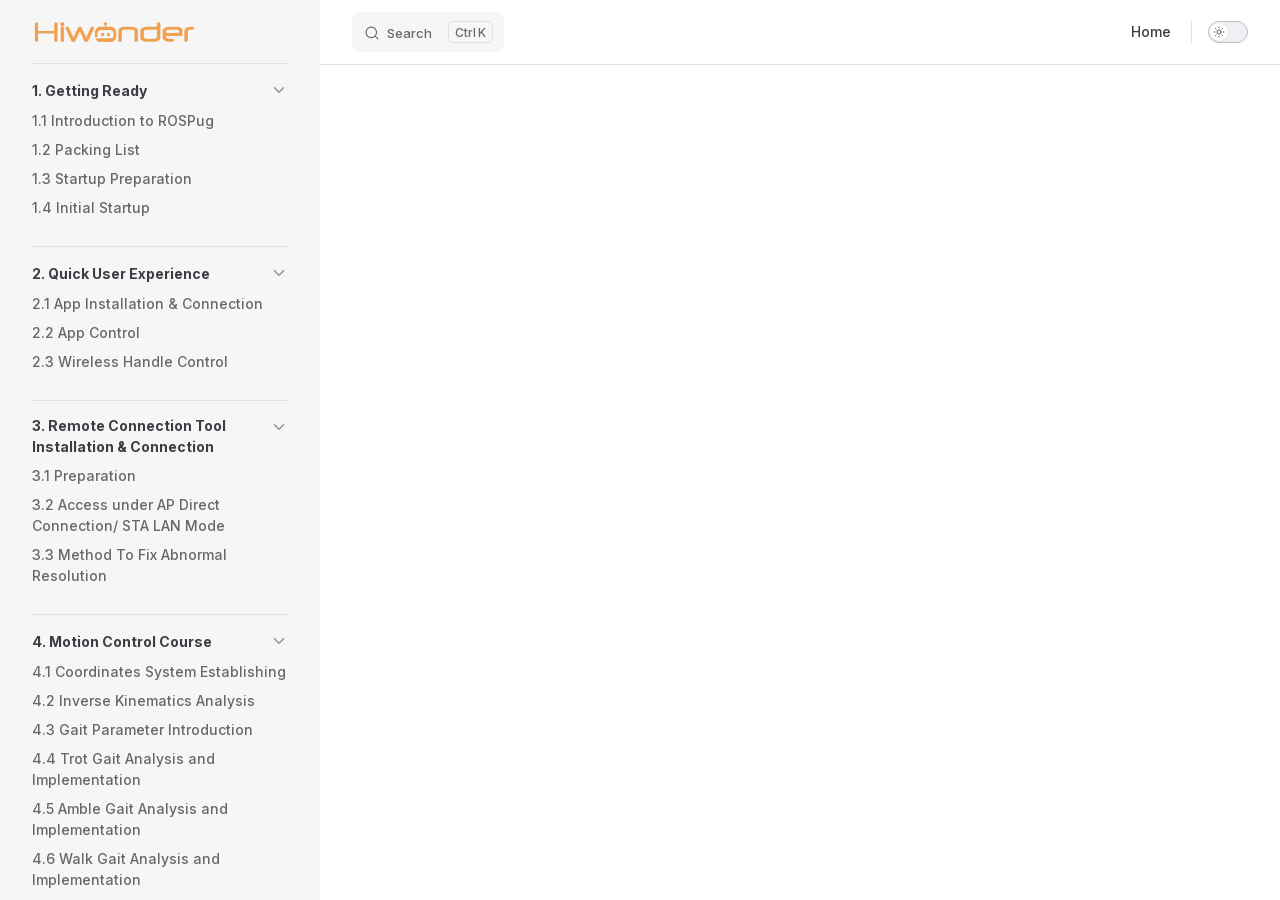
==== commit dd0ccffb: "内容修改" ====
--- a/projects/ROSPug/en/latest/docs/index.html
+++ b/projects/ROSPug/en/latest/docs/index.html
@@ -4,14 +4,14 @@
     <meta charset="utf-8">
     <meta name="viewport" content="width=device-width,initial-scale=1">
     <title>ROSPug Documentation</title>
-    <meta name="description" content="ROSPug robot documentation">
+    <meta name="description" content="ROSPug documentation">
     <meta name="generator" content="VitePress v1.6.4">
     <link rel="preload stylesheet" href="/projects/ROSPug/en/latest/assets/style.uKznxI3w.css" as="style">
     <link rel="preload stylesheet" href="/projects/ROSPug/en/latest/vp-icons.css" as="style">
     
-    <script type="module" src="/projects/ROSPug/en/latest/assets/app.BOBuytZs.js"></script>
+    <script type="module" src="/projects/ROSPug/en/latest/assets/app.Ce8a2sbS.js"></script>
     <link rel="preload" href="/projects/ROSPug/en/latest/assets/inter-roman-latin.Di8DUHzh.woff2" as="font" type="font/woff2" crossorigin="">
-    <link rel="modulepreload" href="/projects/ROSPug/en/latest/assets/chunks/theme.CA6kZMb6.js">
+    <link rel="modulepreload" href="/projects/ROSPug/en/latest/assets/chunks/theme.UGiNyXBO.js">
     <link rel="modulepreload" href="/projects/ROSPug/en/latest/assets/chunks/framework.e_ysbW9u.js">
     <link rel="modulepreload" href="/projects/ROSPug/en/latest/assets/docs_index.md.eUHsrDk5.lean.js">
     <link rel="icon" href="/projects/ROSPug/en/latest/favicon.ico">
@@ -19,8 +19,8 @@
     <script id="check-mac-os">document.documentElement.classList.toggle("mac",/Mac|iPhone|iPod|iPad/i.test(navigator.platform));</script>
   </head>
   <body>
-    <div id="app"><!--[--><div class="Layout" data-v-5d98c3a5><!--[--><!--]--><!--[--><span tabindex="-1" data-v-0b0ada53></span><a href="#VPContent" class="VPSkipLink visually-hidden" data-v-0b0ada53>Skip to content</a><!--]--><!----><header class="VPNav" data-v-5d98c3a5 data-v-ae24b3ad><div class="VPNavBar" data-v-ae24b3ad data-v-6aa21345><div class="wrapper" data-v-6aa21345><div class="container" data-v-6aa21345><div class="title" data-v-6aa21345><div class="VPNavBarTitle has-sidebar" data-v-6aa21345 data-v-1168a8e4><a class="title" href="/projects/ROSPug/en/latest/" data-v-1168a8e4><!--[--><!--]--><!--[--><img class="VPImage logo" src="/projects/ROSPug/en/latest/e-logo.png" alt data-v-8426fc1a><!--]--><!----><!--[--><!--]--></a></div></div><div class="content" data-v-6aa21345><div class="content-body" data-v-6aa21345><!--[--><!--]--><div class="VPNavBarSearch search" data-v-6aa21345><!--[--><!----><div id="local-search"><button type="button" class="DocSearch DocSearch-Button" aria-label="Search"><span class="DocSearch-Button-Container"><span class="vp-icon DocSearch-Search-Icon"></span><span class="DocSearch-Button-Placeholder">Search</span></span><span class="DocSearch-Button-Keys"><kbd class="DocSearch-Button-Key"></kbd><kbd class="DocSearch-Button-Key">K</kbd></span></button></div><!--]--></div><nav aria-labelledby="main-nav-aria-label" class="VPNavBarMenu menu" data-v-6aa21345 data-v-dc692963><span id="main-nav-aria-label" class="visually-hidden" data-v-dc692963> Main Navigation </span><!--[--><!--[--><a class="VPLink link vp-external-link-icon VPNavBarMenuLink" href="https://www.hiwonder.net/" target="_self" rel="noreferrer" tabindex="0" data-v-dc692963 data-v-e56f3d57><!--[--><span data-v-e56f3d57>Home</span><!--]--></a><!--]--><!--]--></nav><!----><div class="VPNavBarAppearance appearance" data-v-6aa21345 data-v-6c893767><button class="VPSwitch VPSwitchAppearance" type="button" role="switch" title aria-checked="false" data-v-6c893767 data-v-5337faa4 data-v-1d5665e3><span class="check" data-v-1d5665e3><span class="icon" data-v-1d5665e3><!--[--><span class="vpi-sun sun" data-v-5337faa4></span><span class="vpi-moon moon" data-v-5337faa4></span><!--]--></span></span></button></div><!----><div class="VPFlyout VPNavBarExtra extra" data-v-6aa21345 data-v-bb2aa2f0 data-v-cf11d7a2><button type="button" class="button" aria-haspopup="true" aria-expanded="false" aria-label="extra navigation" data-v-cf11d7a2><span class="vpi-more-horizontal icon" data-v-cf11d7a2></span></button><div class="menu" data-v-cf11d7a2><div class="VPMenu" data-v-cf11d7a2 data-v-b98bc113><!----><!--[--><!--[--><!----><div class="group" data-v-bb2aa2f0><div class="item appearance" data-v-bb2aa2f0><p class="label" data-v-bb2aa2f0>Appearance</p><div class="appearance-action" data-v-bb2aa2f0><button class="VPSwitch VPSwitchAppearance" type="button" role="switch" title aria-checked="false" data-v-bb2aa2f0 data-v-5337faa4 data-v-1d5665e3><span class="check" data-v-1d5665e3><span class="icon" data-v-1d5665e3><!--[--><span class="vpi-sun sun" data-v-5337faa4></span><span class="vpi-moon moon" data-v-5337faa4></span><!--]--></span></span></button></div></div></div><!----><!--]--><!--]--></div></div></div><!--[--><!--]--><button type="button" class="VPNavBarHamburger hamburger" aria-label="mobile navigation" aria-expanded="false" aria-controls="VPNavScreen" data-v-6aa21345 data-v-e5dd9c1c><span class="container" data-v-e5dd9c1c><span class="top" data-v-e5dd9c1c></span><span class="middle" data-v-e5dd9c1c></span><span class="bottom" data-v-e5dd9c1c></span></span></button></div></div></div></div><div class="divider" data-v-6aa21345><div class="divider-line" data-v-6aa21345></div></div></div><!----></header><div class="VPLocalNav has-sidebar empty" data-v-5d98c3a5 data-v-a6f0e41e><div class="container" data-v-a6f0e41e><button class="menu" aria-expanded="false" aria-controls="VPSidebarNav" data-v-a6f0e41e><span class="vpi-align-left menu-icon" data-v-a6f0e41e></span><span class="menu-text" data-v-a6f0e41e>Menu</span></button><div class="VPLocalNavOutlineDropdown" style="--vp-vh:0px;" data-v-a6f0e41e data-v-8a42e2b4><button data-v-8a42e2b4>Return to top</button><!----></div></div></div><aside class="VPSidebar" data-v-5d98c3a5 data-v-319d5ca6><div class="curtain" data-v-319d5ca6></div><nav class="nav" id="VPSidebarNav" aria-labelledby="sidebar-aria-label" tabindex="-1" data-v-319d5ca6><span class="visually-hidden" id="sidebar-aria-label" data-v-319d5ca6> Sidebar Navigation </span><!--[--><!--]--><!--[--><div class="no-transition group" data-v-c40bc020><section class="VPSidebarItem level-0 collapsible is-link" data-v-c40bc020 data-v-b3fd67f8><div class="item" tabindex="0" data-v-b3fd67f8><div class="indicator" data-v-b3fd67f8></div><a class="VPLink link link" href="/projects/ROSPug/en/latest/docs/1.Getting_ready.html" data-v-b3fd67f8><!--[--><h2 class="text" data-v-b3fd67f8>1. Getting Ready</h2><!--]--></a><div class="caret" role="button" aria-label="toggle section" tabindex="0" data-v-b3fd67f8><span class="vpi-chevron-right caret-icon" data-v-b3fd67f8></span></div></div><div class="items" data-v-b3fd67f8><!--[--><div class="VPSidebarItem level-1 is-link" data-v-b3fd67f8 data-v-b3fd67f8><div class="item" data-v-b3fd67f8><div class="indicator" data-v-b3fd67f8></div><a class="VPLink link link" href="/projects/ROSPug/en/latest/docs/1.Getting_ready.html#_1-1-introduction-to-rospug" data-v-b3fd67f8><!--[--><p class="text" data-v-b3fd67f8>1.1 Introduction to ROSPug</p><!--]--></a><!----></div><!----></div><div class="VPSidebarItem level-1 is-link" data-v-b3fd67f8 data-v-b3fd67f8><div class="item" data-v-b3fd67f8><div class="indicator" data-v-b3fd67f8></div><a class="VPLink link link" href="/projects/ROSPug/en/latest/docs/1.Getting_ready.html#_1-2-packing-list" data-v-b3fd67f8><!--[--><p class="text" data-v-b3fd67f8>1.2 Packing List</p><!--]--></a><!----></div><!----></div><div class="VPSidebarItem level-1 is-link" data-v-b3fd67f8 data-v-b3fd67f8><div class="item" data-v-b3fd67f8><div class="indicator" data-v-b3fd67f8></div><a class="VPLink link link" href="/projects/ROSPug/en/latest/docs/1.Getting_ready.html#_1-3-startup-preparation" data-v-b3fd67f8><!--[--><p class="text" data-v-b3fd67f8>1.3 Startup Preparation</p><!--]--></a><!----></div><!----></div><div class="VPSidebarItem level-1 is-link" data-v-b3fd67f8 data-v-b3fd67f8><div class="item" data-v-b3fd67f8><div class="indicator" data-v-b3fd67f8></div><a class="VPLink link link" href="/projects/ROSPug/en/latest/docs/1.Getting_ready.html#_1-4-initial-startup" data-v-b3fd67f8><!--[--><p class="text" data-v-b3fd67f8>1.4 Initial Startup</p><!--]--></a><!----></div><!----></div><!--]--></div></section></div><div class="no-transition group" data-v-c40bc020><section class="VPSidebarItem level-0 collapsible is-link" data-v-c40bc020 data-v-b3fd67f8><div class="item" tabindex="0" data-v-b3fd67f8><div class="indicator" data-v-b3fd67f8></div><a class="VPLink link link" href="/projects/ROSPug/en/latest/docs/2.Quick_User_Exprience.html" data-v-b3fd67f8><!--[--><h2 class="text" data-v-b3fd67f8>2. Quick User Experience</h2><!--]--></a><div class="caret" role="button" aria-label="toggle section" tabindex="0" data-v-b3fd67f8><span class="vpi-chevron-right caret-icon" data-v-b3fd67f8></span></div></div><div class="items" data-v-b3fd67f8><!--[--><div class="VPSidebarItem level-1 is-link" data-v-b3fd67f8 data-v-b3fd67f8><div class="item" data-v-b3fd67f8><div class="indicator" data-v-b3fd67f8></div><a class="VPLink link link" href="/projects/ROSPug/en/latest/docs/2.Quick_User_Exprience.html#_2-1-app-installation-connection" data-v-b3fd67f8><!--[--><p class="text" data-v-b3fd67f8>2.1 App Installation & Connection</p><!--]--></a><!----></div><!----></div><div class="VPSidebarItem level-1 is-link" data-v-b3fd67f8 data-v-b3fd67f8><div class="item" data-v-b3fd67f8><div class="indicator" data-v-b3fd67f8></div><a class="VPLink link link" href="/projects/ROSPug/en/latest/docs/2.Quick_User_Exprience.html#_2-2-app-control" data-v-b3fd67f8><!--[--><p class="text" data-v-b3fd67f8>2.2 App Control</p><!--]--></a><!----></div><!----></div><div class="VPSidebarItem level-1 is-link" data-v-b3fd67f8 data-v-b3fd67f8><div class="item" data-v-b3fd67f8><div class="indicator" data-v-b3fd67f8></div><a class="VPLink link link" href="/projects/ROSPug/en/latest/docs/2.Quick_User_Exprience.html#_2-3-wireless-handle-control" data-v-b3fd67f8><!--[--><p class="text" data-v-b3fd67f8>2.3 Wireless Handle Control</p><!--]--></a><!----></div><!----></div><!--]--></div></section></div><div class="no-transition group" data-v-c40bc020><section class="VPSidebarItem level-0 collapsible is-link" data-v-c40bc020 data-v-b3fd67f8><div class="item" tabindex="0" data-v-b3fd67f8><div class="indicator" data-v-b3fd67f8></div><a class="VPLink link link" href="/projects/ROSPug/en/latest/docs/3.Remote_Connection_Tool_Installation_Connection.html" data-v-b3fd67f8><!--[--><h2 class="text" data-v-b3fd67f8>3. Remote Connection Tool Installation & Connection</h2><!--]--></a><div class="caret" role="button" aria-label="toggle section" tabindex="0" data-v-b3fd67f8><span class="vpi-chevron-right caret-icon" data-v-b3fd67f8></span></div></div><div class="items" data-v-b3fd67f8><!--[--><div class="VPSidebarItem level-1 is-link" data-v-b3fd67f8 data-v-b3fd67f8><div class="item" data-v-b3fd67f8><div class="indicator" data-v-b3fd67f8></div><a class="VPLink link link" href="/projects/ROSPug/en/latest/docs/3.Remote_Connection_Tool_Installation_Connection.html#_3-1-preparation" data-v-b3fd67f8><!--[--><p class="text" data-v-b3fd67f8>3.1 Preparation</p><!--]--></a><!----></div><!----></div><div class="VPSidebarItem level-1 is-link" data-v-b3fd67f8 data-v-b3fd67f8><div class="item" data-v-b3fd67f8><div class="indicator" data-v-b3fd67f8></div><a class="VPLink link link" href="/projects/ROSPug/en/latest/docs/3.Remote_Connection_Tool_Installation_Connection.html#_3-2-access-under-ap-direct-connection-sta-lan-mode" data-v-b3fd67f8><!--[--><p class="text" data-v-b3fd67f8>3.2 Access under AP Direct Connection/ STA LAN Mode</p><!--]--></a><!----></div><!----></div><div class="VPSidebarItem level-1 is-link" data-v-b3fd67f8 data-v-b3fd67f8><div class="item" data-v-b3fd67f8><div class="indicator" data-v-b3fd67f8></div><a class="VPLink link link" href="/projects/ROSPug/en/latest/docs/3.Remote_Connection_Tool_Installation_Connection.html#_3-3-method-to-fix-abnormal-resolution" data-v-b3fd67f8><!--[--><p class="text" data-v-b3fd67f8>3.3 Method To Fix Abnormal Resolution</p><!--]--></a><!----></div><!----></div><!--]--></div></section></div><div class="no-transition group" data-v-c40bc020><section class="VPSidebarItem level-0 collapsible is-link" data-v-c40bc020 data-v-b3fd67f8><div class="item" tabindex="0" data-v-b3fd67f8><div class="indicator" data-v-b3fd67f8></div><a class="VPLink link link" href="/projects/ROSPug/en/latest/docs/4.Motion_Control_Course.html" data-v-b3fd67f8><!--[--><h2 class="text" data-v-b3fd67f8>4. Motion Control Course</h2><!--]--></a><div class="caret" role="button" aria-label="toggle section" tabindex="0" data-v-b3fd67f8><span class="vpi-chevron-right caret-icon" data-v-b3fd67f8></span></div></div><div class="items" data-v-b3fd67f8><!--[--><div class="VPSidebarItem level-1 is-link" data-v-b3fd67f8 data-v-b3fd67f8><div class="item" data-v-b3fd67f8><div class="indicator" data-v-b3fd67f8></div><a class="VPLink link link" href="/projects/ROSPug/en/latest/docs/4.Motion_Control_Course.html#_4-1-coordinates-system-establishing" data-v-b3fd67f8><!--[--><p class="text" data-v-b3fd67f8>4.1 Coordinates System Establishing</p><!--]--></a><!----></div><!----></div><div class="VPSidebarItem level-1 is-link" data-v-b3fd67f8 data-v-b3fd67f8><div class="item" data-v-b3fd67f8><div class="indicator" data-v-b3fd67f8></div><a class="VPLink link link" href="/projects/ROSPug/en/latest/docs/4.Motion_Control_Course.html#_4-2-inverse-kinematics-analysis" data-v-b3fd67f8><!--[--><p class="text" data-v-b3fd67f8>4.2 Inverse Kinematics Analysis</p><!--]--></a><!----></div><!----></div><div class="VPSidebarItem level-1 is-link" data-v-b3fd67f8 data-v-b3fd67f8><div class="item" data-v-b3fd67f8><div class="indicator" data-v-b3fd67f8></div><a class="VPLink link link" href="/projects/ROSPug/en/latest/docs/4.Motion_Control_Course.html#_4-3-gait-parameter-introduction" data-v-b3fd67f8><!--[--><p class="text" data-v-b3fd67f8>4.3 Gait Parameter Introduction</p><!--]--></a><!----></div><!----></div><div class="VPSidebarItem level-1 is-link" data-v-b3fd67f8 data-v-b3fd67f8><div class="item" data-v-b3fd67f8><div class="indicator" data-v-b3fd67f8></div><a class="VPLink link link" href="/projects/ROSPug/en/latest/docs/4.Motion_Control_Course.html#_4-4-trot-gait-analysis-and-implementation" data-v-b3fd67f8><!--[--><p class="text" data-v-b3fd67f8>4.4 Trot Gait Analysis and Implementation</p><!--]--></a><!----></div><!----></div><div class="VPSidebarItem level-1 is-link" data-v-b3fd67f8 data-v-b3fd67f8><div class="item" data-v-b3fd67f8><div class="indicator" data-v-b3fd67f8></div><a class="VPLink link link" href="/projects/ROSPug/en/latest/docs/4.Motion_Control_Course.html#_4-5-amble-gait-analysis-and-implementation" data-v-b3fd67f8><!--[--><p class="text" data-v-b3fd67f8>4.5 Amble Gait Analysis and Implementation</p><!--]--></a><!----></div><!----></div><div class="VPSidebarItem level-1 is-link" data-v-b3fd67f8 data-v-b3fd67f8><div class="item" data-v-b3fd67f8><div class="indicator" data-v-b3fd67f8></div><a class="VPLink link link" href="/projects/ROSPug/en/latest/docs/4.Motion_Control_Course.html#_4-6-walk-gait-analysis-and-implementation" data-v-b3fd67f8><!--[--><p class="text" data-v-b3fd67f8>4.6 Walk Gait Analysis and Implementation</p><!--]--></a><!----></div><!----></div><div class="VPSidebarItem level-1 is-link" data-v-b3fd67f8 data-v-b3fd67f8><div class="item" data-v-b3fd67f8><div class="indicator" data-v-b3fd67f8></div><a class="VPLink link link" href="/projects/ROSPug/en/latest/docs/4.Motion_Control_Course.html#_4-7-stepping-in-place-under-trot-gait" data-v-b3fd67f8><!--[--><p class="text" data-v-b3fd67f8>4.7 Stepping in Place under Trot Gait</p><!--]--></a><!----></div><!----></div><div class="VPSidebarItem level-1 is-link" data-v-b3fd67f8 data-v-b3fd67f8><div class="item" data-v-b3fd67f8><div class="indicator" data-v-b3fd67f8></div><a class="VPLink link link" href="/projects/ROSPug/en/latest/docs/4.Motion_Control_Course.html#_4-8-turning-under-trot-gait" data-v-b3fd67f8><!--[--><p class="text" data-v-b3fd67f8>4.8 Turning under Trot Gait</p><!--]--></a><!----></div><!----></div><div class="VPSidebarItem level-1 is-link" data-v-b3fd67f8 data-v-b3fd67f8><div class="item" data-v-b3fd67f8><div class="indicator" data-v-b3fd67f8></div><a class="VPLink link link" href="/projects/ROSPug/en/latest/docs/4.Motion_Control_Course.html#_4-9-explanation-of-pose-static-parameters" data-v-b3fd67f8><!--[--><p class="text" data-v-b3fd67f8>4.9 Explanation of Pose (Static) Parameters</p><!--]--></a><!----></div><!----></div><div class="VPSidebarItem level-1 is-link" data-v-b3fd67f8 data-v-b3fd67f8><div class="item" data-v-b3fd67f8><div class="indicator" data-v-b3fd67f8></div><a class="VPLink link link" href="/projects/ROSPug/en/latest/docs/4.Motion_Control_Course.html#_4-10-robot-horizontal-movement" data-v-b3fd67f8><!--[--><p class="text" data-v-b3fd67f8>4.10 Robot Horizontal Movement</p><!--]--></a><!----></div><!----></div><div class="VPSidebarItem level-1 is-link" data-v-b3fd67f8 data-v-b3fd67f8><div class="item" data-v-b3fd67f8><div class="indicator" data-v-b3fd67f8></div><a class="VPLink link link" href="/projects/ROSPug/en/latest/docs/4.Motion_Control_Course.html#_4-11-omnidirectional-movement" data-v-b3fd67f8><!--[--><p class="text" data-v-b3fd67f8>4.11 Omnidirectional Movement</p><!--]--></a><!----></div><!----></div><div class="VPSidebarItem level-1 is-link" data-v-b3fd67f8 data-v-b3fd67f8><div class="item" data-v-b3fd67f8><div class="indicator" data-v-b3fd67f8></div><a class="VPLink link link" href="/projects/ROSPug/en/latest/docs/4.Motion_Control_Course.html#_4-12-speed-adjustment" data-v-b3fd67f8><!--[--><p class="text" data-v-b3fd67f8>4.12 Speed Adjustment</p><!--]--></a><!----></div><!----></div><div class="VPSidebarItem level-1 is-link" data-v-b3fd67f8 data-v-b3fd67f8><div class="item" data-v-b3fd67f8><div class="indicator" data-v-b3fd67f8></div><a class="VPLink link link" href="/projects/ROSPug/en/latest/docs/4.Motion_Control_Course.html#_4-13-height-adjustment" data-v-b3fd67f8><!--[--><p class="text" data-v-b3fd67f8>4.13 Height Adjustment</p><!--]--></a><!----></div><!----></div><div class="VPSidebarItem level-1 is-link" data-v-b3fd67f8 data-v-b3fd67f8><div class="item" data-v-b3fd67f8><div class="indicator" data-v-b3fd67f8></div><a class="VPLink link link" href="/projects/ROSPug/en/latest/docs/4.Motion_Control_Course.html#_4-14-center-of-gravity-adjustment" data-v-b3fd67f8><!--[--><p class="text" data-v-b3fd67f8>4.14 Center of Gravity Adjustment</p><!--]--></a><!----></div><!----></div><div class="VPSidebarItem level-1 is-link" data-v-b3fd67f8 data-v-b3fd67f8><div class="item" data-v-b3fd67f8><div class="indicator" data-v-b3fd67f8></div><a class="VPLink link link" href="/projects/ROSPug/en/latest/docs/4.Motion_Control_Course.html#_4-15-twisting" data-v-b3fd67f8><!--[--><p class="text" data-v-b3fd67f8>4.15 Twisting</p><!--]--></a><!----></div><!----></div><div class="VPSidebarItem level-1 is-link" data-v-b3fd67f8 data-v-b3fd67f8><div class="item" data-v-b3fd67f8><div class="indicator" data-v-b3fd67f8></div><a class="VPLink link link" href="/projects/ROSPug/en/latest/docs/4.Motion_Control_Course.html#_4-16-imu-calibration" data-v-b3fd67f8><!--[--><p class="text" data-v-b3fd67f8>4.16 IMU Calibration</p><!--]--></a><!----></div><!----></div><div class="VPSidebarItem level-1 is-link" data-v-b3fd67f8 data-v-b3fd67f8><div class="item" data-v-b3fd67f8><div class="indicator" data-v-b3fd67f8></div><a class="VPLink link link" href="/projects/ROSPug/en/latest/docs/4.Motion_Control_Course.html#_4-17-ros-robot-pose-detection" data-v-b3fd67f8><!--[--><p class="text" data-v-b3fd67f8>4.17 ROS Robot Pose Detection</p><!--]--></a><!----></div><!----></div><div class="VPSidebarItem level-1 is-link" data-v-b3fd67f8 data-v-b3fd67f8><div class="item" data-v-b3fd67f8><div class="indicator" data-v-b3fd67f8></div><a class="VPLink link link" href="/projects/ROSPug/en/latest/docs/4.Motion_Control_Course.html#_4-18-ros-robot-pose-self-balancing" data-v-b3fd67f8><!--[--><p class="text" data-v-b3fd67f8>4.18 ROS Robot Pose Self-Balancing</p><!--]--></a><!----></div><!----></div><div class="VPSidebarItem level-1 is-link" data-v-b3fd67f8 data-v-b3fd67f8><div class="item" data-v-b3fd67f8><div class="indicator" data-v-b3fd67f8></div><a class="VPLink link link" href="/projects/ROSPug/en/latest/docs/4.Motion_Control_Course.html#_4-19-wireless-handle-control" data-v-b3fd67f8><!--[--><p class="text" data-v-b3fd67f8>4.19 Wireless Handle Control</p><!--]--></a><!----></div><!----></div><!--]--></div></section></div><div class="no-transition group" data-v-c40bc020><section class="VPSidebarItem level-0 collapsible is-link" data-v-c40bc020 data-v-b3fd67f8><div class="item" tabindex="0" data-v-b3fd67f8><div class="indicator" data-v-b3fd67f8></div><a class="VPLink link link" href="/projects/ROSPug/en/latest/docs/5.Action_Editing_Course.html" data-v-b3fd67f8><!--[--><h2 class="text" data-v-b3fd67f8>5. Action Editing Course</h2><!--]--></a><div class="caret" role="button" aria-label="toggle section" tabindex="0" data-v-b3fd67f8><span class="vpi-chevron-right caret-icon" data-v-b3fd67f8></span></div></div><div class="items" data-v-b3fd67f8><!--[--><div class="VPSidebarItem level-1 is-link" data-v-b3fd67f8 data-v-b3fd67f8><div class="item" data-v-b3fd67f8><div class="indicator" data-v-b3fd67f8></div><a class="VPLink link link" href="/projects/ROSPug/en/latest/docs/5.Action_Editing_Course.html#_5-1-introduction-to-pc-software" data-v-b3fd67f8><!--[--><p class="text" data-v-b3fd67f8>5.1 Introduction to PC Software</p><!--]--></a><!----></div><!----></div><div class="VPSidebarItem level-1 is-link" data-v-b3fd67f8 data-v-b3fd67f8><div class="item" data-v-b3fd67f8><div class="indicator" data-v-b3fd67f8></div><a class="VPLink link link" href="/projects/ROSPug/en/latest/docs/5.Action_Editing_Course.html#_5-2-action-editing" data-v-b3fd67f8><!--[--><p class="text" data-v-b3fd67f8>5.2 Action Editing</p><!--]--></a><!----></div><!----></div><div class="VPSidebarItem level-1 is-link" data-v-b3fd67f8 data-v-b3fd67f8><div class="item" data-v-b3fd67f8><div class="indicator" data-v-b3fd67f8></div><a class="VPLink link link" href="/projects/ROSPug/en/latest/docs/5.Action_Editing_Course.html#_5-3-import-and-export-action" data-v-b3fd67f8><!--[--><p class="text" data-v-b3fd67f8>5.3 Import And Export Action</p><!--]--></a><!----></div><!----></div><div class="VPSidebarItem level-1 is-link" data-v-b3fd67f8 data-v-b3fd67f8><div class="item" data-v-b3fd67f8><div class="indicator" data-v-b3fd67f8></div><a class="VPLink link link" href="/projects/ROSPug/en/latest/docs/5.Action_Editing_Course.html#_5-4-app-custom-control" data-v-b3fd67f8><!--[--><p class="text" data-v-b3fd67f8>5.4 APP Custom Control</p><!--]--></a><!----></div><!----></div><!--]--></div></section></div><div class="no-transition group" data-v-c40bc020><section class="VPSidebarItem level-0 collapsible is-link" data-v-c40bc020 data-v-b3fd67f8><div class="item" tabindex="0" data-v-b3fd67f8><div class="indicator" data-v-b3fd67f8></div><a class="VPLink link link" href="/projects/ROSPug/en/latest/docs/6.Simulation_Course.html" data-v-b3fd67f8><!--[--><h2 class="text" data-v-b3fd67f8>6. Simulation Course</h2><!--]--></a><div class="caret" role="button" aria-label="toggle section" tabindex="0" data-v-b3fd67f8><span class="vpi-chevron-right caret-icon" data-v-b3fd67f8></span></div></div><div class="items" data-v-b3fd67f8><!--[--><div class="VPSidebarItem level-1 is-link" data-v-b3fd67f8 data-v-b3fd67f8><div class="item" data-v-b3fd67f8><div class="indicator" data-v-b3fd67f8></div><a class="VPLink link link" href="/projects/ROSPug/en/latest/docs/6.Simulation_Course.html#_6-1-urdf-model-introduction" data-v-b3fd67f8><!--[--><p class="text" data-v-b3fd67f8>6.1 URDF Model Introduction</p><!--]--></a><!----></div><!----></div><div class="VPSidebarItem level-1 is-link" data-v-b3fd67f8 data-v-b3fd67f8><div class="item" data-v-b3fd67f8><div class="indicator" data-v-b3fd67f8></div><a class="VPLink link link" href="/projects/ROSPug/en/latest/docs/6.Simulation_Course.html#_6-2-rospug-urdf-model-introduction" data-v-b3fd67f8><!--[--><p class="text" data-v-b3fd67f8>6.2 ROSPug URDF Model Introduction</p><!--]--></a><!----></div><!----></div><div class="VPSidebarItem level-1 is-link" data-v-b3fd67f8 data-v-b3fd67f8><div class="item" data-v-b3fd67f8><div class="indicator" data-v-b3fd67f8></div><a class="VPLink link link" href="/projects/ROSPug/en/latest/docs/6.Simulation_Course.html#_6-3-gazebo-introduction" data-v-b3fd67f8><!--[--><p class="text" data-v-b3fd67f8>6.3 Gazebo Introduction</p><!--]--></a><!----></div><!----></div><div class="VPSidebarItem level-1 is-link" data-v-b3fd67f8 data-v-b3fd67f8><div class="item" data-v-b3fd67f8><div class="indicator" data-v-b3fd67f8></div><a class="VPLink link link" href="/projects/ROSPug/en/latest/docs/6.Simulation_Course.html#_6-4-gazebo-simulation-motion-planning" data-v-b3fd67f8><!--[--><p class="text" data-v-b3fd67f8>6.4 Gazebo Simulation & Motion Planning</p><!--]--></a><!----></div><!----></div><!--]--></div></section></div><div class="no-transition group" data-v-c40bc020><section class="VPSidebarItem level-0 collapsible is-link" data-v-c40bc020 data-v-b3fd67f8><div class="item" tabindex="0" data-v-b3fd67f8><div class="indicator" data-v-b3fd67f8></div><a class="VPLink link link" href="/projects/ROSPug/en/latest/docs/7.ROS+OpenCV_Vision_Projects.html" data-v-b3fd67f8><!--[--><h2 class="text" data-v-b3fd67f8>7. ROS+OpenCV Vision Projects</h2><!--]--></a><div class="caret" role="button" aria-label="toggle section" tabindex="0" data-v-b3fd67f8><span class="vpi-chevron-right caret-icon" data-v-b3fd67f8></span></div></div><div class="items" data-v-b3fd67f8><!--[--><div class="VPSidebarItem level-1 is-link" data-v-b3fd67f8 data-v-b3fd67f8><div class="item" data-v-b3fd67f8><div class="indicator" data-v-b3fd67f8></div><a class="VPLink link link" href="/projects/ROSPug/en/latest/docs/7.ROS+OpenCV_Vision_Projects.html#_7-1-color-threshold-adjustment" data-v-b3fd67f8><!--[--><p class="text" data-v-b3fd67f8>7.1 Color Threshold Adjustment</p><!--]--></a><!----></div><!----></div><div class="VPSidebarItem level-1 is-link" data-v-b3fd67f8 data-v-b3fd67f8><div class="item" data-v-b3fd67f8><div class="indicator" data-v-b3fd67f8></div><a class="VPLink link link" href="/projects/ROSPug/en/latest/docs/7.ROS+OpenCV_Vision_Projects.html#_7-2-color-recognition" data-v-b3fd67f8><!--[--><p class="text" data-v-b3fd67f8>7.2 Color Recognition</p><!--]--></a><!----></div><!----></div><div class="VPSidebarItem level-1 is-link" data-v-b3fd67f8 data-v-b3fd67f8><div class="item" data-v-b3fd67f8><div class="indicator" data-v-b3fd67f8></div><a class="VPLink link link" href="/projects/ROSPug/en/latest/docs/7.ROS+OpenCV_Vision_Projects.html#_7-3-color-localization-tracking" data-v-b3fd67f8><!--[--><p class="text" data-v-b3fd67f8>7.3 Color Localization & Tracking</p><!--]--></a><!----></div><!----></div><div class="VPSidebarItem level-1 is-link" data-v-b3fd67f8 data-v-b3fd67f8><div class="item" data-v-b3fd67f8><div class="indicator" data-v-b3fd67f8></div><a class="VPLink link link" href="/projects/ROSPug/en/latest/docs/7.ROS+OpenCV_Vision_Projects.html#_7-4-kcf-target-tracking" data-v-b3fd67f8><!--[--><p class="text" data-v-b3fd67f8>7.4 KCF Target Tracking</p><!--]--></a><!----></div><!----></div><div class="VPSidebarItem level-1 is-link" data-v-b3fd67f8 data-v-b3fd67f8><div class="item" data-v-b3fd67f8><div class="indicator" data-v-b3fd67f8></div><a class="VPLink link link" href="/projects/ROSPug/en/latest/docs/7.ROS+OpenCV_Vision_Projects.html#_7-5-autonomous-line-following" data-v-b3fd67f8><!--[--><p class="text" data-v-b3fd67f8>7.5 Autonomous Line Following</p><!--]--></a><!----></div><!----></div><div class="VPSidebarItem level-1 is-link" data-v-b3fd67f8 data-v-b3fd67f8><div class="item" data-v-b3fd67f8><div class="indicator" data-v-b3fd67f8></div><a class="VPLink link link" href="/projects/ROSPug/en/latest/docs/7.ROS+OpenCV_Vision_Projects.html#_7-6-autonomous-ball-shooting" data-v-b3fd67f8><!--[--><p class="text" data-v-b3fd67f8>7.6 Autonomous Ball Shooting</p><!--]--></a><!----></div><!----></div><!--]--></div></section></div><div class="no-transition group" data-v-c40bc020><section class="VPSidebarItem level-0 collapsible is-link" data-v-c40bc020 data-v-b3fd67f8><div class="item" tabindex="0" data-v-b3fd67f8><div class="indicator" data-v-b3fd67f8></div><a class="VPLink link link" href="/projects/ROSPug/en/latest/docs/8.Lidar_Course.html" data-v-b3fd67f8><!--[--><h2 class="text" data-v-b3fd67f8>8. Lidar Course</h2><!--]--></a><div class="caret" role="button" aria-label="toggle section" tabindex="0" data-v-b3fd67f8><span class="vpi-chevron-right caret-icon" data-v-b3fd67f8></span></div></div><div class="items" data-v-b3fd67f8><!--[--><div class="VPSidebarItem level-1 is-link" data-v-b3fd67f8 data-v-b3fd67f8><div class="item" data-v-b3fd67f8><div class="indicator" data-v-b3fd67f8></div><a class="VPLink link link" href="/projects/ROSPug/en/latest/docs/8.Lidar_Course.html#_8-1-lidar-introduction" data-v-b3fd67f8><!--[--><p class="text" data-v-b3fd67f8>8.1 Lidar Introduction</p><!--]--></a><!----></div><!----></div><div class="VPSidebarItem level-1 is-link" data-v-b3fd67f8 data-v-b3fd67f8><div class="item" data-v-b3fd67f8><div class="indicator" data-v-b3fd67f8></div><a class="VPLink link link" href="/projects/ROSPug/en/latest/docs/8.Lidar_Course.html#_8-2-lidar-ranging-principle" data-v-b3fd67f8><!--[--><p class="text" data-v-b3fd67f8>8.2 Lidar Ranging Principle</p><!--]--></a><!----></div><!----></div><div class="VPSidebarItem level-1 is-link" data-v-b3fd67f8 data-v-b3fd67f8><div class="item" data-v-b3fd67f8><div class="indicator" data-v-b3fd67f8></div><a class="VPLink link link" href="/projects/ROSPug/en/latest/docs/8.Lidar_Course.html#_8-3-lidar-obstacle-avoidance" data-v-b3fd67f8><!--[--><p class="text" data-v-b3fd67f8>8.3 Lidar Obstacle Avoidance</p><!--]--></a><!----></div><!----></div><div class="VPSidebarItem level-1 is-link" data-v-b3fd67f8 data-v-b3fd67f8><div class="item" data-v-b3fd67f8><div class="indicator" data-v-b3fd67f8></div><a class="VPLink link link" href="/projects/ROSPug/en/latest/docs/8.Lidar_Course.html#_8-4-lidar-following" data-v-b3fd67f8><!--[--><p class="text" data-v-b3fd67f8>8.4 Lidar Following</p><!--]--></a><!----></div><!----></div><div class="VPSidebarItem level-1 is-link" data-v-b3fd67f8 data-v-b3fd67f8><div class="item" data-v-b3fd67f8><div class="indicator" data-v-b3fd67f8></div><a class="VPLink link link" href="/projects/ROSPug/en/latest/docs/8.Lidar_Course.html#_8-5-lidar-guarding" data-v-b3fd67f8><!--[--><p class="text" data-v-b3fd67f8>8.5 Lidar Guarding</p><!--]--></a><!----></div><!----></div><div class="VPSidebarItem level-1 is-link" data-v-b3fd67f8 data-v-b3fd67f8><div class="item" data-v-b3fd67f8><div class="indicator" data-v-b3fd67f8></div><a class="VPLink link link" href="/projects/ROSPug/en/latest/docs/8.Lidar_Course.html#_8-6-introduction-to-odometry-and-implementing-odometry-with-lidar" data-v-b3fd67f8><!--[--><p class="text" data-v-b3fd67f8>8.6 Introduction to Odometry and Implementing Odometry with Lidar</p><!--]--></a><!----></div><!----></div><!--]--></div></section></div><div class="no-transition group" data-v-c40bc020><section class="VPSidebarItem level-0 collapsible is-link" data-v-c40bc020 data-v-b3fd67f8><div class="item" tabindex="0" data-v-b3fd67f8><div class="indicator" data-v-b3fd67f8></div><a class="VPLink link link" href="/projects/ROSPug/en/latest/docs/9.SLAM_Mapping&amp;Autonomous_Navigation_Course.html" data-v-b3fd67f8><!--[--><h2 class="text" data-v-b3fd67f8>9. SLAM Mapping & Autonomous Navigation Course</h2><!--]--></a><div class="caret" role="button" aria-label="toggle section" tabindex="0" data-v-b3fd67f8><span class="vpi-chevron-right caret-icon" data-v-b3fd67f8></span></div></div><div class="items" data-v-b3fd67f8><!--[--><div class="VPSidebarItem level-1 is-link" data-v-b3fd67f8 data-v-b3fd67f8><div class="item" data-v-b3fd67f8><div class="indicator" data-v-b3fd67f8></div><a class="VPLink link link" href="/projects/ROSPug/en/latest/docs/9.SLAM_Mapping&amp;Autonomous_Navigation_Course.html#_9-1-slam-mapping-working-principle" data-v-b3fd67f8><!--[--><p class="text" data-v-b3fd67f8>9.1 SLAM Mapping Working Principle</p><!--]--></a><!----></div><!----></div><div class="VPSidebarItem level-1 is-link" data-v-b3fd67f8 data-v-b3fd67f8><div class="item" data-v-b3fd67f8><div class="indicator" data-v-b3fd67f8></div><a class="VPLink link link" href="/projects/ROSPug/en/latest/docs/9.SLAM_Mapping&amp;Autonomous_Navigation_Course.html#_9-2-gmapping-mapping" data-v-b3fd67f8><!--[--><p class="text" data-v-b3fd67f8>9.2 Gmapping Mapping</p><!--]--></a><!----></div><!----></div><div class="VPSidebarItem level-1 is-link" data-v-b3fd67f8 data-v-b3fd67f8><div class="item" data-v-b3fd67f8><div class="indicator" data-v-b3fd67f8></div><a class="VPLink link link" href="/projects/ROSPug/en/latest/docs/9.SLAM_Mapping&amp;Autonomous_Navigation_Course.html#_9-3-amcl-adaptive-monte-carlo-positioning" data-v-b3fd67f8><!--[--><p class="text" data-v-b3fd67f8>9.3 AMCL Adaptive Monte Carlo Positioning</p><!--]--></a><!----></div><!----></div><div class="VPSidebarItem level-1 is-link" data-v-b3fd67f8 data-v-b3fd67f8><div class="item" data-v-b3fd67f8><div class="indicator" data-v-b3fd67f8></div><a class="VPLink link link" href="/projects/ROSPug/en/latest/docs/9.SLAM_Mapping&amp;Autonomous_Navigation_Course.html#_9-4-ros-robot-autonomous-navigation" data-v-b3fd67f8><!--[--><p class="text" data-v-b3fd67f8>9.4 ROS Robot Autonomous Navigation</p><!--]--></a><!----></div><!----></div><div class="VPSidebarItem level-1 is-link" data-v-b3fd67f8 data-v-b3fd67f8><div class="item" data-v-b3fd67f8><div class="indicator" data-v-b3fd67f8></div><a class="VPLink link link" href="/projects/ROSPug/en/latest/docs/9.SLAM_Mapping&amp;Autonomous_Navigation_Course.html#_9-5-teb-dwa-path-planning" data-v-b3fd67f8><!--[--><p class="text" data-v-b3fd67f8>9.5 TEB & DWA Path Planning</p><!--]--></a><!----></div><!----></div><div class="VPSidebarItem level-1 is-link" data-v-b3fd67f8 data-v-b3fd67f8><div class="item" data-v-b3fd67f8><div class="indicator" data-v-b3fd67f8></div><a class="VPLink link link" href="/projects/ROSPug/en/latest/docs/9.SLAM_Mapping&amp;Autonomous_Navigation_Course.html#_9-6-lidar-multi-point-navigation-obstacle-avoidance" data-v-b3fd67f8><!--[--><p class="text" data-v-b3fd67f8>9.6 Lidar Multi-Point Navigation & Obstacle Avoidance</p><!--]--></a><!----></div><!----></div><div class="VPSidebarItem level-1 is-link" data-v-b3fd67f8 data-v-b3fd67f8><div class="item" data-v-b3fd67f8><div class="indicator" data-v-b3fd67f8></div><a class="VPLink link link" href="/projects/ROSPug/en/latest/docs/9.SLAM_Mapping&amp;Autonomous_Navigation_Course.html#_9-7-app-mapping-navigation" data-v-b3fd67f8><!--[--><p class="text" data-v-b3fd67f8>9.7 App Mapping & Navigation</p><!--]--></a><!----></div><!----></div><!--]--></div></section></div><div class="no-transition group" data-v-c40bc020><section class="VPSidebarItem level-0 collapsible is-link" data-v-c40bc020 data-v-b3fd67f8><div class="item" tabindex="0" data-v-b3fd67f8><div class="indicator" data-v-b3fd67f8></div><a class="VPLink link link" href="/projects/ROSPug/en/latest/docs/10.ROS+Deep_Learning_Course.html" data-v-b3fd67f8><!--[--><h2 class="text" data-v-b3fd67f8>10. ROS + Deep Learning Course</h2><!--]--></a><div class="caret" role="button" aria-label="toggle section" tabindex="0" data-v-b3fd67f8><span class="vpi-chevron-right caret-icon" data-v-b3fd67f8></span></div></div><div class="items" data-v-b3fd67f8><!--[--><div class="VPSidebarItem level-1 is-link" data-v-b3fd67f8 data-v-b3fd67f8><div class="item" data-v-b3fd67f8><div class="indicator" data-v-b3fd67f8></div><a class="VPLink link link" href="/projects/ROSPug/en/latest/docs/10.ROS+Deep_Learning_Course.html#_10-1-introduction-to-machine-learning" data-v-b3fd67f8><!--[--><p class="text" data-v-b3fd67f8>10.1 Introduction to Machine Learning</p><!--]--></a><!----></div><!----></div><div class="VPSidebarItem level-1 is-link" data-v-b3fd67f8 data-v-b3fd67f8><div class="item" data-v-b3fd67f8><div class="indicator" data-v-b3fd67f8></div><a class="VPLink link link" href="/projects/ROSPug/en/latest/docs/10.ROS+Deep_Learning_Course.html#_10-2-mediapipe-recognition-detection" data-v-b3fd67f8><!--[--><p class="text" data-v-b3fd67f8>10.2 MediaPipe Recognition & Detection</p><!--]--></a><!----></div><!----></div><div class="VPSidebarItem level-1 is-link" data-v-b3fd67f8 data-v-b3fd67f8><div class="item" data-v-b3fd67f8><div class="indicator" data-v-b3fd67f8></div><a class="VPLink link link" href="/projects/ROSPug/en/latest/docs/10.ROS+Deep_Learning_Course.html#_10-3-fingertip-pose-control" data-v-b3fd67f8><!--[--><p class="text" data-v-b3fd67f8>10.3 Fingertip & Pose Control</p><!--]--></a><!----></div><!----></div><div class="VPSidebarItem level-1 is-link" data-v-b3fd67f8 data-v-b3fd67f8><div class="item" data-v-b3fd67f8><div class="indicator" data-v-b3fd67f8></div><a class="VPLink link link" href="/projects/ROSPug/en/latest/docs/10.ROS+Deep_Learning_Course.html#_10-4-introduction-to-yolov5-model-structure-and-working-procedure" data-v-b3fd67f8><!--[--><p class="text" data-v-b3fd67f8>10.4 Introduction to Yolov5 Model Structure and Working Procedure</p><!--]--></a><!----></div><!----></div><div class="VPSidebarItem level-1 is-link" data-v-b3fd67f8 data-v-b3fd67f8><div class="item" data-v-b3fd67f8><div class="indicator" data-v-b3fd67f8></div><a class="VPLink link link" href="/projects/ROSPug/en/latest/docs/10.ROS+Deep_Learning_Course.html#_10-5-yolov5-model-training" data-v-b3fd67f8><!--[--><p class="text" data-v-b3fd67f8>10.5 Yolov5 Model Training</p><!--]--></a><!----></div><!----></div><div class="VPSidebarItem level-1 is-link" data-v-b3fd67f8 data-v-b3fd67f8><div class="item" data-v-b3fd67f8><div class="indicator" data-v-b3fd67f8></div><a class="VPLink link link" href="/projects/ROSPug/en/latest/docs/10.ROS+Deep_Learning_Course.html#_10-6-gpu-and-tensorrt-acceleration" data-v-b3fd67f8><!--[--><p class="text" data-v-b3fd67f8>10.6 GPU and TensorRT Acceleration</p><!--]--></a><!----></div><!----></div><div class="VPSidebarItem level-1 is-link" data-v-b3fd67f8 data-v-b3fd67f8><div class="item" data-v-b3fd67f8><div class="indicator" data-v-b3fd67f8></div><a class="VPLink link link" href="/projects/ROSPug/en/latest/docs/10.ROS+Deep_Learning_Course.html#_10-7-target-detection-using-tensorrt" data-v-b3fd67f8><!--[--><p class="text" data-v-b3fd67f8>10.7 Target Detection Using TensorRT</p><!--]--></a><!----></div><!----></div><!--]--></div></section></div><div class="no-transition group" data-v-c40bc020><div class="VPSidebarItem level-0 collapsible is-link" data-v-c40bc020 data-v-b3fd67f8><div class="item" tabindex="0" data-v-b3fd67f8><div class="indicator" data-v-b3fd67f8></div><a class="VPLink link link" href="/projects/ROSPug/en/latest/docs/Appendix.html" data-v-b3fd67f8><!--[--><p class="text" data-v-b3fd67f8>Appendix</p><!--]--></a><!----></div><!----></div></div><!--]--><!--[--><!--]--></nav></aside><div class="VPContent has-sidebar" id="VPContent" data-v-5d98c3a5 data-v-1428d186><page-redirect data-v-1428d186></page-redirect></div><!----><!--[--><!--]--></div><!--[--><!----><!--]--><!----><!--]--></div>
-    <script>window.__VP_HASH_MAP__=JSON.parse("{\"docs_1.getting_ready.md\":\"CGCmPVr4\",\"docs_10.ros_deep_learning_course.md\":\"BB0joIFd\",\"docs_2.quick_user_exprience.md\":\"oWra3JER\",\"docs_3.remote_connection_tool_installation_connection.md\":\"BfB7zIVC\",\"docs_4.motion_control_course.md\":\"BodbBdz5\",\"docs_5.action_editing_course.md\":\"dKusFGFD\",\"docs_6.simulation_course.md\":\"YSjFviQb\",\"docs_7.ros_opencv_vision_projects.md\":\"BxwezYyE\",\"docs_8.lidar_course.md\":\"DLef6ToL\",\"docs_9.slam_mapping_autonomous_navigation_course.md\":\"DyoXziK5\",\"docs_appendix.md\":\"BO8wof5S\",\"docs_index.md\":\"eUHsrDk5\",\"index.md\":\"CxoIBcHb\"}");window.__VP_SITE_DATA__=JSON.parse("{\"lang\":\"en-US\",\"dir\":\"ltr\",\"title\":\"ROSPug Documentation\",\"description\":\"ROSPug robot documentation\",\"base\":\"/projects/ROSPug/en/latest/\",\"head\":[],\"router\":{\"prefetchLinks\":true},\"appearance\":true,\"themeConfig\":{\"siteTitle\":false,\"logo\":\"/e-logo.png\",\"outline\":[2,3],\"search\":{\"provider\":\"local\",\"options\":{\"translations\":{\"button\":{\"buttonText\":\"Search\",\"buttonAriaLabel\":\"Search\"},\"modal\":{\"searchBox\":{\"resetButtonTitle\":\"Clear search query\",\"resetButtonAriaLabel\":\"Clear search query\",\"cancelButtonText\":\"Cancel\",\"cancelButtonAriaLabel\":\"Cancel\"},\"startScreen\":{\"recentSearchTitle\":\"Recent Searches\",\"noRecentSearchText\":\"No recent searches\",\"suggestedQueryTitle\":\"Suggested Queries\"},\"noResultsScreen\":{\"noResultsText\":\"No results found for\",\"suggestedQueryText\":\"You can try searching for\",\"reportMissingResultsText\":\"Have any queries?\",\"reportMissingResultsLinkText\":\"Report here\"},\"footer\":{\"selectText\":\"to select\",\"navigateText\":\"to navigate\",\"closeText\":\"to close\"}}}}},\"nav\":[{\"text\":\"Home\",\"link\":\"https://www.hiwonder.net/\",\"target\":\"_self\"}],\"sidebar\":[{\"text\":\"1. Getting Ready\",\"link\":\"/docs/1.Getting_ready.html\",\"collapsed\":false,\"items\":[{\"text\":\"1.1 Introduction to ROSPug\",\"link\":\"/docs/1.Getting_ready.html#_1-1-introduction-to-rospug\"},{\"text\":\"1.2 Packing List\",\"link\":\"/docs/1.Getting_ready.html#_1-2-packing-list\"},{\"text\":\"1.3 Startup Preparation\",\"link\":\"/docs/1.Getting_ready.html#_1-3-startup-preparation\"},{\"text\":\"1.4 Initial Startup\",\"link\":\"/docs/1.Getting_ready.html#_1-4-initial-startup\"}]},{\"text\":\"2. Quick User Experience\",\"link\":\"/docs/2.Quick_User_Exprience.html\",\"collapsed\":false,\"items\":[{\"text\":\"2.1 App Installation & Connection\",\"link\":\"/docs/2.Quick_User_Exprience.html#_2-1-app-installation-connection\"},{\"text\":\"2.2 App Control\",\"link\":\"/docs/2.Quick_User_Exprience.html#_2-2-app-control\"},{\"text\":\"2.3 Wireless Handle Control\",\"link\":\"/docs/2.Quick_User_Exprience.html#_2-3-wireless-handle-control\"}]},{\"text\":\"3. Remote Connection Tool Installation & Connection\",\"link\":\"/docs/3.Remote_Connection_Tool_Installation_Connection.html\",\"collapsed\":false,\"items\":[{\"text\":\"3.1 Preparation\",\"link\":\"/docs/3.Remote_Connection_Tool_Installation_Connection.html#_3-1-preparation\"},{\"text\":\"3.2 Access under AP Direct Connection/ STA LAN Mode\",\"link\":\"/docs/3.Remote_Connection_Tool_Installation_Connection.html#_3-2-access-under-ap-direct-connection-sta-lan-mode\"},{\"text\":\"3.3 Method To Fix Abnormal Resolution\",\"link\":\"/docs/3.Remote_Connection_Tool_Installation_Connection.html#_3-3-method-to-fix-abnormal-resolution\"}]},{\"text\":\"4. Motion Control Course\",\"link\":\"/docs/4.Motion_Control_Course.html\",\"collapsed\":false,\"items\":[{\"text\":\"4.1 Coordinates System Establishing\",\"link\":\"/docs/4.Motion_Control_Course.html#_4-1-coordinates-system-establishing\"},{\"text\":\"4.2 Inverse Kinematics Analysis\",\"link\":\"/docs/4.Motion_Control_Course.html#_4-2-inverse-kinematics-analysis\"},{\"text\":\"4.3 Gait Parameter Introduction\",\"link\":\"/docs/4.Motion_Control_Course.html#_4-3-gait-parameter-introduction\"},{\"text\":\"4.4 Trot Gait Analysis and Implementation\",\"link\":\"/docs/4.Motion_Control_Course.html#_4-4-trot-gait-analysis-and-implementation\"},{\"text\":\"4.5 Amble Gait Analysis and Implementation\",\"link\":\"/docs/4.Motion_Control_Course.html#_4-5-amble-gait-analysis-and-implementation\"},{\"text\":\"4.6 Walk Gait Analysis and Implementation\",\"link\":\"/docs/4.Motion_Control_Course.html#_4-6-walk-gait-analysis-and-implementation\"},{\"text\":\"4.7 Stepping in Place under Trot Gait\",\"link\":\"/docs/4.Motion_Control_Course.html#_4-7-stepping-in-place-under-trot-gait\"},{\"text\":\"4.8 Turning under Trot Gait\",\"link\":\"/docs/4.Motion_Control_Course.html#_4-8-turning-under-trot-gait\"},{\"text\":\"4.9 Explanation of Pose (Static) Parameters\",\"link\":\"/docs/4.Motion_Control_Course.html#_4-9-explanation-of-pose-static-parameters\"},{\"text\":\"4.10 Robot Horizontal Movement\",\"link\":\"/docs/4.Motion_Control_Course.html#_4-10-robot-horizontal-movement\"},{\"text\":\"4.11 Omnidirectional Movement\",\"link\":\"/docs/4.Motion_Control_Course.html#_4-11-omnidirectional-movement\"},{\"text\":\"4.12 Speed Adjustment\",\"link\":\"/docs/4.Motion_Control_Course.html#_4-12-speed-adjustment\"},{\"text\":\"4.13 Height Adjustment\",\"link\":\"/docs/4.Motion_Control_Course.html#_4-13-height-adjustment\"},{\"text\":\"4.14 Center of Gravity Adjustment\",\"link\":\"/docs/4.Motion_Control_Course.html#_4-14-center-of-gravity-adjustment\"},{\"text\":\"4.15 Twisting\",\"link\":\"/docs/4.Motion_Control_Course.html#_4-15-twisting\"},{\"text\":\"4.16 IMU Calibration\",\"link\":\"/docs/4.Motion_Control_Course.html#_4-16-imu-calibration\"},{\"text\":\"4.17 ROS Robot Pose Detection\",\"link\":\"/docs/4.Motion_Control_Course.html#_4-17-ros-robot-pose-detection\"},{\"text\":\"4.18 ROS Robot Pose Self-Balancing\",\"link\":\"/docs/4.Motion_Control_Course.html#_4-18-ros-robot-pose-self-balancing\"},{\"text\":\"4.19 Wireless Handle Control\",\"link\":\"/docs/4.Motion_Control_Course.html#_4-19-wireless-handle-control\"}]},{\"text\":\"5. Action Editing Course\",\"link\":\"/docs/5.Action_Editing_Course.html\",\"collapsed\":false,\"items\":[{\"text\":\"5.1 Introduction to PC Software\",\"link\":\"/docs/5.Action_Editing_Course.html#_5-1-introduction-to-pc-software\"},{\"text\":\"5.2 Action Editing\",\"link\":\"/docs/5.Action_Editing_Course.html#_5-2-action-editing\"},{\"text\":\"5.3 Import And Export Action\",\"link\":\"/docs/5.Action_Editing_Course.html#_5-3-import-and-export-action\"},{\"text\":\"5.4 APP Custom Control\",\"link\":\"/docs/5.Action_Editing_Course.html#_5-4-app-custom-control\"}]},{\"text\":\"6. Simulation Course\",\"link\":\"/docs/6.Simulation_Course.html\",\"collapsed\":false,\"items\":[{\"text\":\"6.1 URDF Model Introduction\",\"link\":\"/docs/6.Simulation_Course.html#_6-1-urdf-model-introduction\"},{\"text\":\"6.2 ROSPug URDF Model Introduction\",\"link\":\"/docs/6.Simulation_Course.html#_6-2-rospug-urdf-model-introduction\"},{\"text\":\"6.3 Gazebo Introduction\",\"link\":\"/docs/6.Simulation_Course.html#_6-3-gazebo-introduction\"},{\"text\":\"6.4 Gazebo Simulation & Motion Planning\",\"link\":\"/docs/6.Simulation_Course.html#_6-4-gazebo-simulation-motion-planning\"}]},{\"text\":\"7. ROS+OpenCV Vision Projects\",\"link\":\"/docs/7.ROS+OpenCV_Vision_Projects.html\",\"collapsed\":false,\"items\":[{\"text\":\"7.1 Color Threshold Adjustment\",\"link\":\"/docs/7.ROS+OpenCV_Vision_Projects.html#_7-1-color-threshold-adjustment\"},{\"text\":\"7.2 Color Recognition\",\"link\":\"/docs/7.ROS+OpenCV_Vision_Projects.html#_7-2-color-recognition\"},{\"text\":\"7.3 Color Localization & Tracking\",\"link\":\"/docs/7.ROS+OpenCV_Vision_Projects.html#_7-3-color-localization-tracking\"},{\"text\":\"7.4 KCF Target Tracking\",\"link\":\"/docs/7.ROS+OpenCV_Vision_Projects.html#_7-4-kcf-target-tracking\"},{\"text\":\"7.5 Autonomous Line Following\",\"link\":\"/docs/7.ROS+OpenCV_Vision_Projects.html#_7-5-autonomous-line-following\"},{\"text\":\"7.6 Autonomous Ball Shooting\",\"link\":\"/docs/7.ROS+OpenCV_Vision_Projects.html#_7-6-autonomous-ball-shooting\"}]},{\"text\":\"8. Lidar Course\",\"link\":\"/docs/8.Lidar_Course.html\",\"collapsed\":false,\"items\":[{\"text\":\"8.1 Lidar Introduction\",\"link\":\"/docs/8.Lidar_Course.html#_8-1-lidar-introduction\"},{\"text\":\"8.2 Lidar Ranging Principle\",\"link\":\"/docs/8.Lidar_Course.html#_8-2-lidar-ranging-principle\"},{\"text\":\"8.3 Lidar Obstacle Avoidance\",\"link\":\"/docs/8.Lidar_Course.html#_8-3-lidar-obstacle-avoidance\"},{\"text\":\"8.4 Lidar Following\",\"link\":\"/docs/8.Lidar_Course.html#_8-4-lidar-following\"},{\"text\":\"8.5 Lidar Guarding\",\"link\":\"/docs/8.Lidar_Course.html#_8-5-lidar-guarding\"},{\"text\":\"8.6 Introduction to Odometry and Implementing Odometry with Lidar\",\"link\":\"/docs/8.Lidar_Course.html#_8-6-introduction-to-odometry-and-implementing-odometry-with-lidar\"}]},{\"text\":\"9. SLAM Mapping & Autonomous Navigation Course\",\"link\":\"/docs/9.SLAM_Mapping&Autonomous_Navigation_Course.html\",\"collapsed\":false,\"items\":[{\"text\":\"9.1 SLAM Mapping Working Principle\",\"link\":\"/docs/9.SLAM_Mapping&Autonomous_Navigation_Course.html#_9-1-slam-mapping-working-principle\"},{\"text\":\"9.2 Gmapping Mapping\",\"link\":\"/docs/9.SLAM_Mapping&Autonomous_Navigation_Course.html#_9-2-gmapping-mapping\"},{\"text\":\"9.3 AMCL Adaptive Monte Carlo Positioning\",\"link\":\"/docs/9.SLAM_Mapping&Autonomous_Navigation_Course.html#_9-3-amcl-adaptive-monte-carlo-positioning\"},{\"text\":\"9.4 ROS Robot Autonomous Navigation\",\"link\":\"/docs/9.SLAM_Mapping&Autonomous_Navigation_Course.html#_9-4-ros-robot-autonomous-navigation\"},{\"text\":\"9.5 TEB & DWA Path Planning\",\"link\":\"/docs/9.SLAM_Mapping&Autonomous_Navigation_Course.html#_9-5-teb-dwa-path-planning\"},{\"text\":\"9.6 Lidar Multi-Point Navigation & Obstacle Avoidance\",\"link\":\"/docs/9.SLAM_Mapping&Autonomous_Navigation_Course.html#_9-6-lidar-multi-point-navigation-obstacle-avoidance\"},{\"text\":\"9.7 App Mapping & Navigation\",\"link\":\"/docs/9.SLAM_Mapping&Autonomous_Navigation_Course.html#_9-7-app-mapping-navigation\"}]},{\"text\":\"10. ROS + Deep Learning Course\",\"link\":\"/docs/10.ROS+Deep_Learning_Course.html\",\"collapsed\":false,\"items\":[{\"text\":\"10.1 Introduction to Machine Learning\",\"link\":\"/docs/10.ROS+Deep_Learning_Course.html#_10-1-introduction-to-machine-learning\"},{\"text\":\"10.2 MediaPipe Recognition & Detection\",\"link\":\"/docs/10.ROS+Deep_Learning_Course.html#_10-2-mediapipe-recognition-detection\"},{\"text\":\"10.3 Fingertip & Pose Control\",\"link\":\"/docs/10.ROS+Deep_Learning_Course.html#_10-3-fingertip-pose-control\"},{\"text\":\"10.4 Introduction to Yolov5 Model Structure and Working Procedure\",\"link\":\"/docs/10.ROS+Deep_Learning_Course.html#_10-4-introduction-to-yolov5-model-structure-and-working-procedure\"},{\"text\":\"10.5 Yolov5 Model Training\",\"link\":\"/docs/10.ROS+Deep_Learning_Course.html#_10-5-yolov5-model-training\"},{\"text\":\"10.6 GPU and TensorRT Acceleration\",\"link\":\"/docs/10.ROS+Deep_Learning_Course.html#_10-6-gpu-and-tensorrt-acceleration\"},{\"text\":\"10.7 Target Detection Using TensorRT\",\"link\":\"/docs/10.ROS+Deep_Learning_Course.html#_10-7-target-detection-using-tensorrt\"}]},{\"text\":\"Appendix\",\"link\":\"/docs/Appendix.html\",\"collapsed\":false,\"items\":[]}]},\"locales\":{},\"scrollOffset\":134,\"cleanUrls\":false}");</script>
+    <div id="app"><!--[--><div class="Layout" data-v-5d98c3a5><!--[--><!--]--><!--[--><span tabindex="-1" data-v-0b0ada53></span><a href="#VPContent" class="VPSkipLink visually-hidden" data-v-0b0ada53>Skip to content</a><!--]--><!----><header class="VPNav" data-v-5d98c3a5 data-v-ae24b3ad><div class="VPNavBar" data-v-ae24b3ad data-v-6aa21345><div class="wrapper" data-v-6aa21345><div class="container" data-v-6aa21345><div class="title" data-v-6aa21345><div class="VPNavBarTitle has-sidebar" data-v-6aa21345 data-v-1168a8e4><a class="title" href="/projects/ROSPug/en/latest/" data-v-1168a8e4><!--[--><!--]--><!--[--><img class="VPImage logo" src="/projects/ROSPug/en/latest/e-logo.webp" alt data-v-8426fc1a><!--]--><!----><!--[--><!--]--></a></div></div><div class="content" data-v-6aa21345><div class="content-body" data-v-6aa21345><!--[--><!--]--><div class="VPNavBarSearch search" data-v-6aa21345><!--[--><!----><div id="local-search"><button type="button" class="DocSearch DocSearch-Button" aria-label="Search"><span class="DocSearch-Button-Container"><span class="vp-icon DocSearch-Search-Icon"></span><span class="DocSearch-Button-Placeholder">Search</span></span><span class="DocSearch-Button-Keys"><kbd class="DocSearch-Button-Key"></kbd><kbd class="DocSearch-Button-Key">K</kbd></span></button></div><!--]--></div><nav aria-labelledby="main-nav-aria-label" class="VPNavBarMenu menu" data-v-6aa21345 data-v-dc692963><span id="main-nav-aria-label" class="visually-hidden" data-v-dc692963> Main Navigation </span><!--[--><!--[--><a class="VPLink link vp-external-link-icon VPNavBarMenuLink" href="https://www.hiwonder.net/" target="_self" rel="noreferrer" tabindex="0" data-v-dc692963 data-v-e56f3d57><!--[--><span data-v-e56f3d57>Home</span><!--]--></a><!--]--><!--]--></nav><!----><div class="VPNavBarAppearance appearance" data-v-6aa21345 data-v-6c893767><button class="VPSwitch VPSwitchAppearance" type="button" role="switch" title aria-checked="false" data-v-6c893767 data-v-5337faa4 data-v-1d5665e3><span class="check" data-v-1d5665e3><span class="icon" data-v-1d5665e3><!--[--><span class="vpi-sun sun" data-v-5337faa4></span><span class="vpi-moon moon" data-v-5337faa4></span><!--]--></span></span></button></div><!----><div class="VPFlyout VPNavBarExtra extra" data-v-6aa21345 data-v-bb2aa2f0 data-v-cf11d7a2><button type="button" class="button" aria-haspopup="true" aria-expanded="false" aria-label="extra navigation" data-v-cf11d7a2><span class="vpi-more-horizontal icon" data-v-cf11d7a2></span></button><div class="menu" data-v-cf11d7a2><div class="VPMenu" data-v-cf11d7a2 data-v-b98bc113><!----><!--[--><!--[--><!----><div class="group" data-v-bb2aa2f0><div class="item appearance" data-v-bb2aa2f0><p class="label" data-v-bb2aa2f0>Appearance</p><div class="appearance-action" data-v-bb2aa2f0><button class="VPSwitch VPSwitchAppearance" type="button" role="switch" title aria-checked="false" data-v-bb2aa2f0 data-v-5337faa4 data-v-1d5665e3><span class="check" data-v-1d5665e3><span class="icon" data-v-1d5665e3><!--[--><span class="vpi-sun sun" data-v-5337faa4></span><span class="vpi-moon moon" data-v-5337faa4></span><!--]--></span></span></button></div></div></div><!----><!--]--><!--]--></div></div></div><!--[--><!--]--><button type="button" class="VPNavBarHamburger hamburger" aria-label="mobile navigation" aria-expanded="false" aria-controls="VPNavScreen" data-v-6aa21345 data-v-e5dd9c1c><span class="container" data-v-e5dd9c1c><span class="top" data-v-e5dd9c1c></span><span class="middle" data-v-e5dd9c1c></span><span class="bottom" data-v-e5dd9c1c></span></span></button></div></div></div></div><div class="divider" data-v-6aa21345><div class="divider-line" data-v-6aa21345></div></div></div><!----></header><div class="VPLocalNav has-sidebar empty" data-v-5d98c3a5 data-v-a6f0e41e><div class="container" data-v-a6f0e41e><button class="menu" aria-expanded="false" aria-controls="VPSidebarNav" data-v-a6f0e41e><span class="vpi-align-left menu-icon" data-v-a6f0e41e></span><span class="menu-text" data-v-a6f0e41e>Menu</span></button><div class="VPLocalNavOutlineDropdown" style="--vp-vh:0px;" data-v-a6f0e41e data-v-8a42e2b4><button data-v-8a42e2b4>Return to top</button><!----></div></div></div><aside class="VPSidebar" data-v-5d98c3a5 data-v-319d5ca6><div class="curtain" data-v-319d5ca6></div><nav class="nav" id="VPSidebarNav" aria-labelledby="sidebar-aria-label" tabindex="-1" data-v-319d5ca6><span class="visually-hidden" id="sidebar-aria-label" data-v-319d5ca6> Sidebar Navigation </span><!--[--><!--]--><!--[--><div class="no-transition group" data-v-c40bc020><section class="VPSidebarItem level-0 collapsible is-link" data-v-c40bc020 data-v-b3fd67f8><div class="item" tabindex="0" data-v-b3fd67f8><div class="indicator" data-v-b3fd67f8></div><a class="VPLink link link" href="/projects/ROSPug/en/latest/docs/1.Getting_ready.html" data-v-b3fd67f8><!--[--><h2 class="text" data-v-b3fd67f8>1. Getting Ready</h2><!--]--></a><div class="caret" role="button" aria-label="toggle section" tabindex="0" data-v-b3fd67f8><span class="vpi-chevron-right caret-icon" data-v-b3fd67f8></span></div></div><div class="items" data-v-b3fd67f8><!--[--><div class="VPSidebarItem level-1 is-link" data-v-b3fd67f8 data-v-b3fd67f8><div class="item" data-v-b3fd67f8><div class="indicator" data-v-b3fd67f8></div><a class="VPLink link link" href="/projects/ROSPug/en/latest/docs/1.Getting_ready.html#_1-1-introduction-to-rospug" data-v-b3fd67f8><!--[--><p class="text" data-v-b3fd67f8>1.1 Introduction to ROSPug</p><!--]--></a><!----></div><!----></div><div class="VPSidebarItem level-1 is-link" data-v-b3fd67f8 data-v-b3fd67f8><div class="item" data-v-b3fd67f8><div class="indicator" data-v-b3fd67f8></div><a class="VPLink link link" href="/projects/ROSPug/en/latest/docs/1.Getting_ready.html#_1-2-packing-list" data-v-b3fd67f8><!--[--><p class="text" data-v-b3fd67f8>1.2 Packing List</p><!--]--></a><!----></div><!----></div><div class="VPSidebarItem level-1 is-link" data-v-b3fd67f8 data-v-b3fd67f8><div class="item" data-v-b3fd67f8><div class="indicator" data-v-b3fd67f8></div><a class="VPLink link link" href="/projects/ROSPug/en/latest/docs/1.Getting_ready.html#_1-3-startup-preparation" data-v-b3fd67f8><!--[--><p class="text" data-v-b3fd67f8>1.3 Startup Preparation</p><!--]--></a><!----></div><!----></div><div class="VPSidebarItem level-1 is-link" data-v-b3fd67f8 data-v-b3fd67f8><div class="item" data-v-b3fd67f8><div class="indicator" data-v-b3fd67f8></div><a class="VPLink link link" href="/projects/ROSPug/en/latest/docs/1.Getting_ready.html#_1-4-initial-startup" data-v-b3fd67f8><!--[--><p class="text" data-v-b3fd67f8>1.4 Initial Startup</p><!--]--></a><!----></div><!----></div><!--]--></div></section></div><div class="no-transition group" data-v-c40bc020><section class="VPSidebarItem level-0 collapsible is-link" data-v-c40bc020 data-v-b3fd67f8><div class="item" tabindex="0" data-v-b3fd67f8><div class="indicator" data-v-b3fd67f8></div><a class="VPLink link link" href="/projects/ROSPug/en/latest/docs/2.Quick_User_Exprience.html" data-v-b3fd67f8><!--[--><h2 class="text" data-v-b3fd67f8>2. Quick User Experience</h2><!--]--></a><div class="caret" role="button" aria-label="toggle section" tabindex="0" data-v-b3fd67f8><span class="vpi-chevron-right caret-icon" data-v-b3fd67f8></span></div></div><div class="items" data-v-b3fd67f8><!--[--><div class="VPSidebarItem level-1 is-link" data-v-b3fd67f8 data-v-b3fd67f8><div class="item" data-v-b3fd67f8><div class="indicator" data-v-b3fd67f8></div><a class="VPLink link link" href="/projects/ROSPug/en/latest/docs/2.Quick_User_Exprience.html#_2-1-app-installation-connection" data-v-b3fd67f8><!--[--><p class="text" data-v-b3fd67f8>2.1 App Installation & Connection</p><!--]--></a><!----></div><!----></div><div class="VPSidebarItem level-1 is-link" data-v-b3fd67f8 data-v-b3fd67f8><div class="item" data-v-b3fd67f8><div class="indicator" data-v-b3fd67f8></div><a class="VPLink link link" href="/projects/ROSPug/en/latest/docs/2.Quick_User_Exprience.html#_2-2-app-control" data-v-b3fd67f8><!--[--><p class="text" data-v-b3fd67f8>2.2 App Control</p><!--]--></a><!----></div><!----></div><div class="VPSidebarItem level-1 is-link" data-v-b3fd67f8 data-v-b3fd67f8><div class="item" data-v-b3fd67f8><div class="indicator" data-v-b3fd67f8></div><a class="VPLink link link" href="/projects/ROSPug/en/latest/docs/2.Quick_User_Exprience.html#_2-3-wireless-handle-control" data-v-b3fd67f8><!--[--><p class="text" data-v-b3fd67f8>2.3 Wireless Handle Control</p><!--]--></a><!----></div><!----></div><!--]--></div></section></div><div class="no-transition group" data-v-c40bc020><section class="VPSidebarItem level-0 collapsible is-link" data-v-c40bc020 data-v-b3fd67f8><div class="item" tabindex="0" data-v-b3fd67f8><div class="indicator" data-v-b3fd67f8></div><a class="VPLink link link" href="/projects/ROSPug/en/latest/docs/3.Remote_Connection_Tool_Installation_Connection.html" data-v-b3fd67f8><!--[--><h2 class="text" data-v-b3fd67f8>3. Remote Connection Tool Installation & Connection</h2><!--]--></a><div class="caret" role="button" aria-label="toggle section" tabindex="0" data-v-b3fd67f8><span class="vpi-chevron-right caret-icon" data-v-b3fd67f8></span></div></div><div class="items" data-v-b3fd67f8><!--[--><div class="VPSidebarItem level-1 is-link" data-v-b3fd67f8 data-v-b3fd67f8><div class="item" data-v-b3fd67f8><div class="indicator" data-v-b3fd67f8></div><a class="VPLink link link" href="/projects/ROSPug/en/latest/docs/3.Remote_Connection_Tool_Installation_Connection.html#_3-1-preparation" data-v-b3fd67f8><!--[--><p class="text" data-v-b3fd67f8>3.1 Preparation</p><!--]--></a><!----></div><!----></div><div class="VPSidebarItem level-1 is-link" data-v-b3fd67f8 data-v-b3fd67f8><div class="item" data-v-b3fd67f8><div class="indicator" data-v-b3fd67f8></div><a class="VPLink link link" href="/projects/ROSPug/en/latest/docs/3.Remote_Connection_Tool_Installation_Connection.html#_3-2-access-under-ap-direct-connection-sta-lan-mode" data-v-b3fd67f8><!--[--><p class="text" data-v-b3fd67f8>3.2 Access under AP Direct Connection/ STA LAN Mode</p><!--]--></a><!----></div><!----></div><div class="VPSidebarItem level-1 is-link" data-v-b3fd67f8 data-v-b3fd67f8><div class="item" data-v-b3fd67f8><div class="indicator" data-v-b3fd67f8></div><a class="VPLink link link" href="/projects/ROSPug/en/latest/docs/3.Remote_Connection_Tool_Installation_Connection.html#_3-3-method-to-fix-abnormal-resolution" data-v-b3fd67f8><!--[--><p class="text" data-v-b3fd67f8>3.3 Method To Fix Abnormal Resolution</p><!--]--></a><!----></div><!----></div><!--]--></div></section></div><div class="no-transition group" data-v-c40bc020><section class="VPSidebarItem level-0 collapsible is-link" data-v-c40bc020 data-v-b3fd67f8><div class="item" tabindex="0" data-v-b3fd67f8><div class="indicator" data-v-b3fd67f8></div><a class="VPLink link link" href="/projects/ROSPug/en/latest/docs/4.Motion_Control_Course.html" data-v-b3fd67f8><!--[--><h2 class="text" data-v-b3fd67f8>4. Motion Control Course</h2><!--]--></a><div class="caret" role="button" aria-label="toggle section" tabindex="0" data-v-b3fd67f8><span class="vpi-chevron-right caret-icon" data-v-b3fd67f8></span></div></div><div class="items" data-v-b3fd67f8><!--[--><div class="VPSidebarItem level-1 is-link" data-v-b3fd67f8 data-v-b3fd67f8><div class="item" data-v-b3fd67f8><div class="indicator" data-v-b3fd67f8></div><a class="VPLink link link" href="/projects/ROSPug/en/latest/docs/4.Motion_Control_Course.html#_4-1-coordinates-system-establishing" data-v-b3fd67f8><!--[--><p class="text" data-v-b3fd67f8>4.1 Coordinates System Establishing</p><!--]--></a><!----></div><!----></div><div class="VPSidebarItem level-1 is-link" data-v-b3fd67f8 data-v-b3fd67f8><div class="item" data-v-b3fd67f8><div class="indicator" data-v-b3fd67f8></div><a class="VPLink link link" href="/projects/ROSPug/en/latest/docs/4.Motion_Control_Course.html#_4-2-inverse-kinematics-analysis" data-v-b3fd67f8><!--[--><p class="text" data-v-b3fd67f8>4.2 Inverse Kinematics Analysis</p><!--]--></a><!----></div><!----></div><div class="VPSidebarItem level-1 is-link" data-v-b3fd67f8 data-v-b3fd67f8><div class="item" data-v-b3fd67f8><div class="indicator" data-v-b3fd67f8></div><a class="VPLink link link" href="/projects/ROSPug/en/latest/docs/4.Motion_Control_Course.html#_4-3-gait-parameter-introduction" data-v-b3fd67f8><!--[--><p class="text" data-v-b3fd67f8>4.3 Gait Parameter Introduction</p><!--]--></a><!----></div><!----></div><div class="VPSidebarItem level-1 is-link" data-v-b3fd67f8 data-v-b3fd67f8><div class="item" data-v-b3fd67f8><div class="indicator" data-v-b3fd67f8></div><a class="VPLink link link" href="/projects/ROSPug/en/latest/docs/4.Motion_Control_Course.html#_4-4-trot-gait-analysis-and-implementation" data-v-b3fd67f8><!--[--><p class="text" data-v-b3fd67f8>4.4 Trot Gait Analysis and Implementation</p><!--]--></a><!----></div><!----></div><div class="VPSidebarItem level-1 is-link" data-v-b3fd67f8 data-v-b3fd67f8><div class="item" data-v-b3fd67f8><div class="indicator" data-v-b3fd67f8></div><a class="VPLink link link" href="/projects/ROSPug/en/latest/docs/4.Motion_Control_Course.html#_4-5-amble-gait-analysis-and-implementation" data-v-b3fd67f8><!--[--><p class="text" data-v-b3fd67f8>4.5 Amble Gait Analysis and Implementation</p><!--]--></a><!----></div><!----></div><div class="VPSidebarItem level-1 is-link" data-v-b3fd67f8 data-v-b3fd67f8><div class="item" data-v-b3fd67f8><div class="indicator" data-v-b3fd67f8></div><a class="VPLink link link" href="/projects/ROSPug/en/latest/docs/4.Motion_Control_Course.html#_4-6-walk-gait-analysis-and-implementation" data-v-b3fd67f8><!--[--><p class="text" data-v-b3fd67f8>4.6 Walk Gait Analysis and Implementation</p><!--]--></a><!----></div><!----></div><div class="VPSidebarItem level-1 is-link" data-v-b3fd67f8 data-v-b3fd67f8><div class="item" data-v-b3fd67f8><div class="indicator" data-v-b3fd67f8></div><a class="VPLink link link" href="/projects/ROSPug/en/latest/docs/4.Motion_Control_Course.html#_4-7-stepping-in-place-under-trot-gait" data-v-b3fd67f8><!--[--><p class="text" data-v-b3fd67f8>4.7 Stepping in Place under Trot Gait</p><!--]--></a><!----></div><!----></div><div class="VPSidebarItem level-1 is-link" data-v-b3fd67f8 data-v-b3fd67f8><div class="item" data-v-b3fd67f8><div class="indicator" data-v-b3fd67f8></div><a class="VPLink link link" href="/projects/ROSPug/en/latest/docs/4.Motion_Control_Course.html#_4-8-turning-under-trot-gait" data-v-b3fd67f8><!--[--><p class="text" data-v-b3fd67f8>4.8 Turning under Trot Gait</p><!--]--></a><!----></div><!----></div><div class="VPSidebarItem level-1 is-link" data-v-b3fd67f8 data-v-b3fd67f8><div class="item" data-v-b3fd67f8><div class="indicator" data-v-b3fd67f8></div><a class="VPLink link link" href="/projects/ROSPug/en/latest/docs/4.Motion_Control_Course.html#_4-9-explanation-of-pose-static-parameters" data-v-b3fd67f8><!--[--><p class="text" data-v-b3fd67f8>4.9 Explanation of Pose (Static) Parameters</p><!--]--></a><!----></div><!----></div><div class="VPSidebarItem level-1 is-link" data-v-b3fd67f8 data-v-b3fd67f8><div class="item" data-v-b3fd67f8><div class="indicator" data-v-b3fd67f8></div><a class="VPLink link link" href="/projects/ROSPug/en/latest/docs/4.Motion_Control_Course.html#_4-10-robot-horizontal-movement" data-v-b3fd67f8><!--[--><p class="text" data-v-b3fd67f8>4.10 Robot Horizontal Movement</p><!--]--></a><!----></div><!----></div><div class="VPSidebarItem level-1 is-link" data-v-b3fd67f8 data-v-b3fd67f8><div class="item" data-v-b3fd67f8><div class="indicator" data-v-b3fd67f8></div><a class="VPLink link link" href="/projects/ROSPug/en/latest/docs/4.Motion_Control_Course.html#_4-11-omnidirectional-movement" data-v-b3fd67f8><!--[--><p class="text" data-v-b3fd67f8>4.11 Omnidirectional Movement</p><!--]--></a><!----></div><!----></div><div class="VPSidebarItem level-1 is-link" data-v-b3fd67f8 data-v-b3fd67f8><div class="item" data-v-b3fd67f8><div class="indicator" data-v-b3fd67f8></div><a class="VPLink link link" href="/projects/ROSPug/en/latest/docs/4.Motion_Control_Course.html#_4-12-speed-adjustment" data-v-b3fd67f8><!--[--><p class="text" data-v-b3fd67f8>4.12 Speed Adjustment</p><!--]--></a><!----></div><!----></div><div class="VPSidebarItem level-1 is-link" data-v-b3fd67f8 data-v-b3fd67f8><div class="item" data-v-b3fd67f8><div class="indicator" data-v-b3fd67f8></div><a class="VPLink link link" href="/projects/ROSPug/en/latest/docs/4.Motion_Control_Course.html#_4-13-height-adjustment" data-v-b3fd67f8><!--[--><p class="text" data-v-b3fd67f8>4.13 Height Adjustment</p><!--]--></a><!----></div><!----></div><div class="VPSidebarItem level-1 is-link" data-v-b3fd67f8 data-v-b3fd67f8><div class="item" data-v-b3fd67f8><div class="indicator" data-v-b3fd67f8></div><a class="VPLink link link" href="/projects/ROSPug/en/latest/docs/4.Motion_Control_Course.html#_4-14-center-of-gravity-adjustment" data-v-b3fd67f8><!--[--><p class="text" data-v-b3fd67f8>4.14 Center of Gravity Adjustment</p><!--]--></a><!----></div><!----></div><div class="VPSidebarItem level-1 is-link" data-v-b3fd67f8 data-v-b3fd67f8><div class="item" data-v-b3fd67f8><div class="indicator" data-v-b3fd67f8></div><a class="VPLink link link" href="/projects/ROSPug/en/latest/docs/4.Motion_Control_Course.html#_4-15-twisting" data-v-b3fd67f8><!--[--><p class="text" data-v-b3fd67f8>4.15 Twisting</p><!--]--></a><!----></div><!----></div><div class="VPSidebarItem level-1 is-link" data-v-b3fd67f8 data-v-b3fd67f8><div class="item" data-v-b3fd67f8><div class="indicator" data-v-b3fd67f8></div><a class="VPLink link link" href="/projects/ROSPug/en/latest/docs/4.Motion_Control_Course.html#_4-16-imu-calibration" data-v-b3fd67f8><!--[--><p class="text" data-v-b3fd67f8>4.16 IMU Calibration</p><!--]--></a><!----></div><!----></div><div class="VPSidebarItem level-1 is-link" data-v-b3fd67f8 data-v-b3fd67f8><div class="item" data-v-b3fd67f8><div class="indicator" data-v-b3fd67f8></div><a class="VPLink link link" href="/projects/ROSPug/en/latest/docs/4.Motion_Control_Course.html#_4-17-ros-robot-pose-detection" data-v-b3fd67f8><!--[--><p class="text" data-v-b3fd67f8>4.17 ROS Robot Pose Detection</p><!--]--></a><!----></div><!----></div><div class="VPSidebarItem level-1 is-link" data-v-b3fd67f8 data-v-b3fd67f8><div class="item" data-v-b3fd67f8><div class="indicator" data-v-b3fd67f8></div><a class="VPLink link link" href="/projects/ROSPug/en/latest/docs/4.Motion_Control_Course.html#_4-18-ros-robot-pose-self-balancing" data-v-b3fd67f8><!--[--><p class="text" data-v-b3fd67f8>4.18 ROS Robot Pose Self-Balancing</p><!--]--></a><!----></div><!----></div><div class="VPSidebarItem level-1 is-link" data-v-b3fd67f8 data-v-b3fd67f8><div class="item" data-v-b3fd67f8><div class="indicator" data-v-b3fd67f8></div><a class="VPLink link link" href="/projects/ROSPug/en/latest/docs/4.Motion_Control_Course.html#_4-19-wireless-handle-control" data-v-b3fd67f8><!--[--><p class="text" data-v-b3fd67f8>4.19 Wireless Handle Control</p><!--]--></a><!----></div><!----></div><!--]--></div></section></div><div class="no-transition group" data-v-c40bc020><section class="VPSidebarItem level-0 collapsible is-link" data-v-c40bc020 data-v-b3fd67f8><div class="item" tabindex="0" data-v-b3fd67f8><div class="indicator" data-v-b3fd67f8></div><a class="VPLink link link" href="/projects/ROSPug/en/latest/docs/5.Action_Editing_Course.html" data-v-b3fd67f8><!--[--><h2 class="text" data-v-b3fd67f8>5. Action Editing Course</h2><!--]--></a><div class="caret" role="button" aria-label="toggle section" tabindex="0" data-v-b3fd67f8><span class="vpi-chevron-right caret-icon" data-v-b3fd67f8></span></div></div><div class="items" data-v-b3fd67f8><!--[--><div class="VPSidebarItem level-1 is-link" data-v-b3fd67f8 data-v-b3fd67f8><div class="item" data-v-b3fd67f8><div class="indicator" data-v-b3fd67f8></div><a class="VPLink link link" href="/projects/ROSPug/en/latest/docs/5.Action_Editing_Course.html#_5-1-introduction-to-pc-software" data-v-b3fd67f8><!--[--><p class="text" data-v-b3fd67f8>5.1 Introduction to PC Software</p><!--]--></a><!----></div><!----></div><div class="VPSidebarItem level-1 is-link" data-v-b3fd67f8 data-v-b3fd67f8><div class="item" data-v-b3fd67f8><div class="indicator" data-v-b3fd67f8></div><a class="VPLink link link" href="/projects/ROSPug/en/latest/docs/5.Action_Editing_Course.html#_5-2-action-editing" data-v-b3fd67f8><!--[--><p class="text" data-v-b3fd67f8>5.2 Action Editing</p><!--]--></a><!----></div><!----></div><div class="VPSidebarItem level-1 is-link" data-v-b3fd67f8 data-v-b3fd67f8><div class="item" data-v-b3fd67f8><div class="indicator" data-v-b3fd67f8></div><a class="VPLink link link" href="/projects/ROSPug/en/latest/docs/5.Action_Editing_Course.html#_5-3-import-and-export-action" data-v-b3fd67f8><!--[--><p class="text" data-v-b3fd67f8>5.3 Import And Export Action</p><!--]--></a><!----></div><!----></div><div class="VPSidebarItem level-1 is-link" data-v-b3fd67f8 data-v-b3fd67f8><div class="item" data-v-b3fd67f8><div class="indicator" data-v-b3fd67f8></div><a class="VPLink link link" href="/projects/ROSPug/en/latest/docs/5.Action_Editing_Course.html#_5-4-app-custom-control" data-v-b3fd67f8><!--[--><p class="text" data-v-b3fd67f8>5.4 APP Custom Control</p><!--]--></a><!----></div><!----></div><!--]--></div></section></div><div class="no-transition group" data-v-c40bc020><section class="VPSidebarItem level-0 collapsible is-link" data-v-c40bc020 data-v-b3fd67f8><div class="item" tabindex="0" data-v-b3fd67f8><div class="indicator" data-v-b3fd67f8></div><a class="VPLink link link" href="/projects/ROSPug/en/latest/docs/6.Simulation_Course.html" data-v-b3fd67f8><!--[--><h2 class="text" data-v-b3fd67f8>6. Simulation Course</h2><!--]--></a><div class="caret" role="button" aria-label="toggle section" tabindex="0" data-v-b3fd67f8><span class="vpi-chevron-right caret-icon" data-v-b3fd67f8></span></div></div><div class="items" data-v-b3fd67f8><!--[--><div class="VPSidebarItem level-1 is-link" data-v-b3fd67f8 data-v-b3fd67f8><div class="item" data-v-b3fd67f8><div class="indicator" data-v-b3fd67f8></div><a class="VPLink link link" href="/projects/ROSPug/en/latest/docs/6.Simulation_Course.html#_6-1-urdf-model-introduction" data-v-b3fd67f8><!--[--><p class="text" data-v-b3fd67f8>6.1 URDF Model Introduction</p><!--]--></a><!----></div><!----></div><div class="VPSidebarItem level-1 is-link" data-v-b3fd67f8 data-v-b3fd67f8><div class="item" data-v-b3fd67f8><div class="indicator" data-v-b3fd67f8></div><a class="VPLink link link" href="/projects/ROSPug/en/latest/docs/6.Simulation_Course.html#_6-2-rospug-urdf-model-introduction" data-v-b3fd67f8><!--[--><p class="text" data-v-b3fd67f8>6.2 ROSPug URDF Model Introduction</p><!--]--></a><!----></div><!----></div><div class="VPSidebarItem level-1 is-link" data-v-b3fd67f8 data-v-b3fd67f8><div class="item" data-v-b3fd67f8><div class="indicator" data-v-b3fd67f8></div><a class="VPLink link link" href="/projects/ROSPug/en/latest/docs/6.Simulation_Course.html#_6-3-gazebo-introduction" data-v-b3fd67f8><!--[--><p class="text" data-v-b3fd67f8>6.3 Gazebo Introduction</p><!--]--></a><!----></div><!----></div><div class="VPSidebarItem level-1 is-link" data-v-b3fd67f8 data-v-b3fd67f8><div class="item" data-v-b3fd67f8><div class="indicator" data-v-b3fd67f8></div><a class="VPLink link link" href="/projects/ROSPug/en/latest/docs/6.Simulation_Course.html#_6-4-gazebo-simulation-motion-planning" data-v-b3fd67f8><!--[--><p class="text" data-v-b3fd67f8>6.4 Gazebo Simulation & Motion Planning</p><!--]--></a><!----></div><!----></div><!--]--></div></section></div><div class="no-transition group" data-v-c40bc020><section class="VPSidebarItem level-0 collapsible is-link" data-v-c40bc020 data-v-b3fd67f8><div class="item" tabindex="0" data-v-b3fd67f8><div class="indicator" data-v-b3fd67f8></div><a class="VPLink link link" href="/projects/ROSPug/en/latest/docs/7.ROS+OpenCV_Vision_Projects.html" data-v-b3fd67f8><!--[--><h2 class="text" data-v-b3fd67f8>7. ROS+OpenCV Vision Projects</h2><!--]--></a><div class="caret" role="button" aria-label="toggle section" tabindex="0" data-v-b3fd67f8><span class="vpi-chevron-right caret-icon" data-v-b3fd67f8></span></div></div><div class="items" data-v-b3fd67f8><!--[--><div class="VPSidebarItem level-1 is-link" data-v-b3fd67f8 data-v-b3fd67f8><div class="item" data-v-b3fd67f8><div class="indicator" data-v-b3fd67f8></div><a class="VPLink link link" href="/projects/ROSPug/en/latest/docs/7.ROS+OpenCV_Vision_Projects.html#_7-1-color-threshold-adjustment" data-v-b3fd67f8><!--[--><p class="text" data-v-b3fd67f8>7.1 Color Threshold Adjustment</p><!--]--></a><!----></div><!----></div><div class="VPSidebarItem level-1 is-link" data-v-b3fd67f8 data-v-b3fd67f8><div class="item" data-v-b3fd67f8><div class="indicator" data-v-b3fd67f8></div><a class="VPLink link link" href="/projects/ROSPug/en/latest/docs/7.ROS+OpenCV_Vision_Projects.html#_7-2-color-recognition" data-v-b3fd67f8><!--[--><p class="text" data-v-b3fd67f8>7.2 Color Recognition</p><!--]--></a><!----></div><!----></div><div class="VPSidebarItem level-1 is-link" data-v-b3fd67f8 data-v-b3fd67f8><div class="item" data-v-b3fd67f8><div class="indicator" data-v-b3fd67f8></div><a class="VPLink link link" href="/projects/ROSPug/en/latest/docs/7.ROS+OpenCV_Vision_Projects.html#_7-3-color-localization-tracking" data-v-b3fd67f8><!--[--><p class="text" data-v-b3fd67f8>7.3 Color Localization & Tracking</p><!--]--></a><!----></div><!----></div><div class="VPSidebarItem level-1 is-link" data-v-b3fd67f8 data-v-b3fd67f8><div class="item" data-v-b3fd67f8><div class="indicator" data-v-b3fd67f8></div><a class="VPLink link link" href="/projects/ROSPug/en/latest/docs/7.ROS+OpenCV_Vision_Projects.html#_7-4-kcf-target-tracking" data-v-b3fd67f8><!--[--><p class="text" data-v-b3fd67f8>7.4 KCF Target Tracking</p><!--]--></a><!----></div><!----></div><div class="VPSidebarItem level-1 is-link" data-v-b3fd67f8 data-v-b3fd67f8><div class="item" data-v-b3fd67f8><div class="indicator" data-v-b3fd67f8></div><a class="VPLink link link" href="/projects/ROSPug/en/latest/docs/7.ROS+OpenCV_Vision_Projects.html#_7-5-autonomous-line-following" data-v-b3fd67f8><!--[--><p class="text" data-v-b3fd67f8>7.5 Autonomous Line Following</p><!--]--></a><!----></div><!----></div><div class="VPSidebarItem level-1 is-link" data-v-b3fd67f8 data-v-b3fd67f8><div class="item" data-v-b3fd67f8><div class="indicator" data-v-b3fd67f8></div><a class="VPLink link link" href="/projects/ROSPug/en/latest/docs/7.ROS+OpenCV_Vision_Projects.html#_7-6-autonomous-ball-shooting" data-v-b3fd67f8><!--[--><p class="text" data-v-b3fd67f8>7.6 Autonomous Ball Shooting</p><!--]--></a><!----></div><!----></div><!--]--></div></section></div><div class="no-transition group" data-v-c40bc020><section class="VPSidebarItem level-0 collapsible is-link" data-v-c40bc020 data-v-b3fd67f8><div class="item" tabindex="0" data-v-b3fd67f8><div class="indicator" data-v-b3fd67f8></div><a class="VPLink link link" href="/projects/ROSPug/en/latest/docs/8.Lidar_Course.html" data-v-b3fd67f8><!--[--><h2 class="text" data-v-b3fd67f8>8. Lidar Course</h2><!--]--></a><div class="caret" role="button" aria-label="toggle section" tabindex="0" data-v-b3fd67f8><span class="vpi-chevron-right caret-icon" data-v-b3fd67f8></span></div></div><div class="items" data-v-b3fd67f8><!--[--><div class="VPSidebarItem level-1 is-link" data-v-b3fd67f8 data-v-b3fd67f8><div class="item" data-v-b3fd67f8><div class="indicator" data-v-b3fd67f8></div><a class="VPLink link link" href="/projects/ROSPug/en/latest/docs/8.Lidar_Course.html#_8-1-lidar-introduction" data-v-b3fd67f8><!--[--><p class="text" data-v-b3fd67f8>8.1 Lidar Introduction</p><!--]--></a><!----></div><!----></div><div class="VPSidebarItem level-1 is-link" data-v-b3fd67f8 data-v-b3fd67f8><div class="item" data-v-b3fd67f8><div class="indicator" data-v-b3fd67f8></div><a class="VPLink link link" href="/projects/ROSPug/en/latest/docs/8.Lidar_Course.html#_8-2-lidar-ranging-principle" data-v-b3fd67f8><!--[--><p class="text" data-v-b3fd67f8>8.2 Lidar Ranging Principle</p><!--]--></a><!----></div><!----></div><div class="VPSidebarItem level-1 is-link" data-v-b3fd67f8 data-v-b3fd67f8><div class="item" data-v-b3fd67f8><div class="indicator" data-v-b3fd67f8></div><a class="VPLink link link" href="/projects/ROSPug/en/latest/docs/8.Lidar_Course.html#_8-3-lidar-obstacle-avoidance" data-v-b3fd67f8><!--[--><p class="text" data-v-b3fd67f8>8.3 Lidar Obstacle Avoidance</p><!--]--></a><!----></div><!----></div><div class="VPSidebarItem level-1 is-link" data-v-b3fd67f8 data-v-b3fd67f8><div class="item" data-v-b3fd67f8><div class="indicator" data-v-b3fd67f8></div><a class="VPLink link link" href="/projects/ROSPug/en/latest/docs/8.Lidar_Course.html#_8-4-lidar-following" data-v-b3fd67f8><!--[--><p class="text" data-v-b3fd67f8>8.4 Lidar Following</p><!--]--></a><!----></div><!----></div><div class="VPSidebarItem level-1 is-link" data-v-b3fd67f8 data-v-b3fd67f8><div class="item" data-v-b3fd67f8><div class="indicator" data-v-b3fd67f8></div><a class="VPLink link link" href="/projects/ROSPug/en/latest/docs/8.Lidar_Course.html#_8-5-lidar-guarding" data-v-b3fd67f8><!--[--><p class="text" data-v-b3fd67f8>8.5 Lidar Guarding</p><!--]--></a><!----></div><!----></div><div class="VPSidebarItem level-1 is-link" data-v-b3fd67f8 data-v-b3fd67f8><div class="item" data-v-b3fd67f8><div class="indicator" data-v-b3fd67f8></div><a class="VPLink link link" href="/projects/ROSPug/en/latest/docs/8.Lidar_Course.html#_8-6-introduction-to-odometry-and-implementing-odometry-with-lidar" data-v-b3fd67f8><!--[--><p class="text" data-v-b3fd67f8>8.6 Introduction to Odometry and Implementing Odometry with Lidar</p><!--]--></a><!----></div><!----></div><!--]--></div></section></div><div class="no-transition group" data-v-c40bc020><section class="VPSidebarItem level-0 collapsible is-link" data-v-c40bc020 data-v-b3fd67f8><div class="item" tabindex="0" data-v-b3fd67f8><div class="indicator" data-v-b3fd67f8></div><a class="VPLink link link" href="/projects/ROSPug/en/latest/docs/9.SLAM_Mapping&amp;Autonomous_Navigation_Course.html" data-v-b3fd67f8><!--[--><h2 class="text" data-v-b3fd67f8>9. SLAM Mapping & Autonomous Navigation Course</h2><!--]--></a><div class="caret" role="button" aria-label="toggle section" tabindex="0" data-v-b3fd67f8><span class="vpi-chevron-right caret-icon" data-v-b3fd67f8></span></div></div><div class="items" data-v-b3fd67f8><!--[--><div class="VPSidebarItem level-1 is-link" data-v-b3fd67f8 data-v-b3fd67f8><div class="item" data-v-b3fd67f8><div class="indicator" data-v-b3fd67f8></div><a class="VPLink link link" href="/projects/ROSPug/en/latest/docs/9.SLAM_Mapping&amp;Autonomous_Navigation_Course.html#_9-1-slam-mapping-working-principle" data-v-b3fd67f8><!--[--><p class="text" data-v-b3fd67f8>9.1 SLAM Mapping Working Principle</p><!--]--></a><!----></div><!----></div><div class="VPSidebarItem level-1 is-link" data-v-b3fd67f8 data-v-b3fd67f8><div class="item" data-v-b3fd67f8><div class="indicator" data-v-b3fd67f8></div><a class="VPLink link link" href="/projects/ROSPug/en/latest/docs/9.SLAM_Mapping&amp;Autonomous_Navigation_Course.html#_9-2-gmapping-mapping" data-v-b3fd67f8><!--[--><p class="text" data-v-b3fd67f8>9.2 Gmapping Mapping</p><!--]--></a><!----></div><!----></div><div class="VPSidebarItem level-1 is-link" data-v-b3fd67f8 data-v-b3fd67f8><div class="item" data-v-b3fd67f8><div class="indicator" data-v-b3fd67f8></div><a class="VPLink link link" href="/projects/ROSPug/en/latest/docs/9.SLAM_Mapping&amp;Autonomous_Navigation_Course.html#_9-3-amcl-adaptive-monte-carlo-positioning" data-v-b3fd67f8><!--[--><p class="text" data-v-b3fd67f8>9.3 AMCL Adaptive Monte Carlo Positioning</p><!--]--></a><!----></div><!----></div><div class="VPSidebarItem level-1 is-link" data-v-b3fd67f8 data-v-b3fd67f8><div class="item" data-v-b3fd67f8><div class="indicator" data-v-b3fd67f8></div><a class="VPLink link link" href="/projects/ROSPug/en/latest/docs/9.SLAM_Mapping&amp;Autonomous_Navigation_Course.html#_9-4-ros-robot-autonomous-navigation" data-v-b3fd67f8><!--[--><p class="text" data-v-b3fd67f8>9.4 ROS Robot Autonomous Navigation</p><!--]--></a><!----></div><!----></div><div class="VPSidebarItem level-1 is-link" data-v-b3fd67f8 data-v-b3fd67f8><div class="item" data-v-b3fd67f8><div class="indicator" data-v-b3fd67f8></div><a class="VPLink link link" href="/projects/ROSPug/en/latest/docs/9.SLAM_Mapping&amp;Autonomous_Navigation_Course.html#_9-5-teb-dwa-path-planning" data-v-b3fd67f8><!--[--><p class="text" data-v-b3fd67f8>9.5 TEB & DWA Path Planning</p><!--]--></a><!----></div><!----></div><div class="VPSidebarItem level-1 is-link" data-v-b3fd67f8 data-v-b3fd67f8><div class="item" data-v-b3fd67f8><div class="indicator" data-v-b3fd67f8></div><a class="VPLink link link" href="/projects/ROSPug/en/latest/docs/9.SLAM_Mapping&amp;Autonomous_Navigation_Course.html#_9-6-lidar-multi-point-navigation-obstacle-avoidance" data-v-b3fd67f8><!--[--><p class="text" data-v-b3fd67f8>9.6 Lidar Multi-Point Navigation & Obstacle Avoidance</p><!--]--></a><!----></div><!----></div><div class="VPSidebarItem level-1 is-link" data-v-b3fd67f8 data-v-b3fd67f8><div class="item" data-v-b3fd67f8><div class="indicator" data-v-b3fd67f8></div><a class="VPLink link link" href="/projects/ROSPug/en/latest/docs/9.SLAM_Mapping&amp;Autonomous_Navigation_Course.html#_9-7-app-mapping-navigation" data-v-b3fd67f8><!--[--><p class="text" data-v-b3fd67f8>9.7 App Mapping & Navigation</p><!--]--></a><!----></div><!----></div><!--]--></div></section></div><div class="no-transition group" data-v-c40bc020><section class="VPSidebarItem level-0 collapsible is-link" data-v-c40bc020 data-v-b3fd67f8><div class="item" tabindex="0" data-v-b3fd67f8><div class="indicator" data-v-b3fd67f8></div><a class="VPLink link link" href="/projects/ROSPug/en/latest/docs/10.ROS+Deep_Learning_Course.html" data-v-b3fd67f8><!--[--><h2 class="text" data-v-b3fd67f8>10. ROS + Deep Learning Course</h2><!--]--></a><div class="caret" role="button" aria-label="toggle section" tabindex="0" data-v-b3fd67f8><span class="vpi-chevron-right caret-icon" data-v-b3fd67f8></span></div></div><div class="items" data-v-b3fd67f8><!--[--><div class="VPSidebarItem level-1 is-link" data-v-b3fd67f8 data-v-b3fd67f8><div class="item" data-v-b3fd67f8><div class="indicator" data-v-b3fd67f8></div><a class="VPLink link link" href="/projects/ROSPug/en/latest/docs/10.ROS+Deep_Learning_Course.html#_10-1-introduction-to-machine-learning" data-v-b3fd67f8><!--[--><p class="text" data-v-b3fd67f8>10.1 Introduction to Machine Learning</p><!--]--></a><!----></div><!----></div><div class="VPSidebarItem level-1 is-link" data-v-b3fd67f8 data-v-b3fd67f8><div class="item" data-v-b3fd67f8><div class="indicator" data-v-b3fd67f8></div><a class="VPLink link link" href="/projects/ROSPug/en/latest/docs/10.ROS+Deep_Learning_Course.html#_10-2-mediapipe-recognition-detection" data-v-b3fd67f8><!--[--><p class="text" data-v-b3fd67f8>10.2 MediaPipe Recognition & Detection</p><!--]--></a><!----></div><!----></div><div class="VPSidebarItem level-1 is-link" data-v-b3fd67f8 data-v-b3fd67f8><div class="item" data-v-b3fd67f8><div class="indicator" data-v-b3fd67f8></div><a class="VPLink link link" href="/projects/ROSPug/en/latest/docs/10.ROS+Deep_Learning_Course.html#_10-3-fingertip-pose-control" data-v-b3fd67f8><!--[--><p class="text" data-v-b3fd67f8>10.3 Fingertip & Pose Control</p><!--]--></a><!----></div><!----></div><div class="VPSidebarItem level-1 is-link" data-v-b3fd67f8 data-v-b3fd67f8><div class="item" data-v-b3fd67f8><div class="indicator" data-v-b3fd67f8></div><a class="VPLink link link" href="/projects/ROSPug/en/latest/docs/10.ROS+Deep_Learning_Course.html#_10-4-introduction-to-yolov5-model-structure-and-working-procedure" data-v-b3fd67f8><!--[--><p class="text" data-v-b3fd67f8>10.4 Introduction to Yolov5 Model Structure and Working Procedure</p><!--]--></a><!----></div><!----></div><div class="VPSidebarItem level-1 is-link" data-v-b3fd67f8 data-v-b3fd67f8><div class="item" data-v-b3fd67f8><div class="indicator" data-v-b3fd67f8></div><a class="VPLink link link" href="/projects/ROSPug/en/latest/docs/10.ROS+Deep_Learning_Course.html#_10-5-yolov5-model-training" data-v-b3fd67f8><!--[--><p class="text" data-v-b3fd67f8>10.5 Yolov5 Model Training</p><!--]--></a><!----></div><!----></div><div class="VPSidebarItem level-1 is-link" data-v-b3fd67f8 data-v-b3fd67f8><div class="item" data-v-b3fd67f8><div class="indicator" data-v-b3fd67f8></div><a class="VPLink link link" href="/projects/ROSPug/en/latest/docs/10.ROS+Deep_Learning_Course.html#_10-6-gpu-and-tensorrt-acceleration" data-v-b3fd67f8><!--[--><p class="text" data-v-b3fd67f8>10.6 GPU and TensorRT Acceleration</p><!--]--></a><!----></div><!----></div><div class="VPSidebarItem level-1 is-link" data-v-b3fd67f8 data-v-b3fd67f8><div class="item" data-v-b3fd67f8><div class="indicator" data-v-b3fd67f8></div><a class="VPLink link link" href="/projects/ROSPug/en/latest/docs/10.ROS+Deep_Learning_Course.html#_10-7-target-detection-using-tensorrt" data-v-b3fd67f8><!--[--><p class="text" data-v-b3fd67f8>10.7 Target Detection Using TensorRT</p><!--]--></a><!----></div><!----></div><!--]--></div></section></div><div class="no-transition group" data-v-c40bc020><div class="VPSidebarItem level-0 collapsible is-link" data-v-c40bc020 data-v-b3fd67f8><div class="item" tabindex="0" data-v-b3fd67f8><div class="indicator" data-v-b3fd67f8></div><a class="VPLink link link" href="/projects/ROSPug/en/latest/docs/Appendix.html" data-v-b3fd67f8><!--[--><p class="text" data-v-b3fd67f8>Appendix</p><!--]--></a><!----></div><!----></div></div><!--]--><!--[--><!--]--></nav></aside><div class="VPContent has-sidebar" id="VPContent" data-v-5d98c3a5 data-v-1428d186><page-redirect data-v-1428d186></page-redirect></div><!----><!--[--><!--]--></div><!--[--><!----><!--]--><!----><!--]--></div>
+    <script>window.__VP_HASH_MAP__=JSON.parse("{\"docs_1.getting_ready.md\":\"XjOjLeAv\",\"docs_10.ros_deep_learning_course.md\":\"CDQgjzX-\",\"docs_2.quick_user_exprience.md\":\"B8cFp2_o\",\"docs_3.remote_connection_tool_installation_connection.md\":\"BbMWv1HI\",\"docs_4.motion_control_course.md\":\"DzGS1ZVx\",\"docs_5.action_editing_course.md\":\"C7wgN62n\",\"docs_6.simulation_course.md\":\"7kHTTEt1\",\"docs_7.ros_opencv_vision_projects.md\":\"BIR3C5j8\",\"docs_8.lidar_course.md\":\"C2M3HrAe\",\"docs_9.slam_mapping_autonomous_navigation_course.md\":\"CsUfmh7W\",\"docs_appendix.md\":\"9LnuSADh\",\"docs_index.md\":\"eUHsrDk5\",\"index.md\":\"CxoIBcHb\"}");window.__VP_SITE_DATA__=JSON.parse("{\"lang\":\"en-US\",\"dir\":\"ltr\",\"title\":\"ROSPug Documentation\",\"description\":\"ROSPug documentation\",\"base\":\"/projects/ROSPug/en/latest/\",\"head\":[],\"router\":{\"prefetchLinks\":true},\"appearance\":true,\"themeConfig\":{\"siteTitle\":false,\"logo\":\"/e-logo.webp\",\"outline\":[2,3],\"search\":{\"provider\":\"local\",\"options\":{\"translations\":{\"button\":{\"buttonText\":\"Search\",\"buttonAriaLabel\":\"Search\"},\"modal\":{\"searchBox\":{\"resetButtonTitle\":\"Clear search query\",\"resetButtonAriaLabel\":\"Clear search query\",\"cancelButtonText\":\"Cancel\",\"cancelButtonAriaLabel\":\"Cancel\"},\"startScreen\":{\"recentSearchTitle\":\"Recent Searches\",\"noRecentSearchText\":\"No recent searches\",\"suggestedQueryTitle\":\"Suggested Queries\"},\"noResultsScreen\":{\"noResultsText\":\"No results found for\",\"suggestedQueryText\":\"You can try searching for\",\"reportMissingResultsText\":\"Have any queries?\",\"reportMissingResultsLinkText\":\"Report here\"},\"footer\":{\"selectText\":\"to select\",\"navigateText\":\"to navigate\",\"closeText\":\"to close\"}}}}},\"nav\":[{\"text\":\"Home\",\"link\":\"https://www.hiwonder.net/\",\"target\":\"_self\"}],\"sidebar\":[{\"text\":\"1. Getting Ready\",\"link\":\"/docs/1.Getting_ready.html\",\"collapsed\":false,\"items\":[{\"text\":\"1.1 Introduction to ROSPug\",\"link\":\"/docs/1.Getting_ready.html#_1-1-introduction-to-rospug\"},{\"text\":\"1.2 Packing List\",\"link\":\"/docs/1.Getting_ready.html#_1-2-packing-list\"},{\"text\":\"1.3 Startup Preparation\",\"link\":\"/docs/1.Getting_ready.html#_1-3-startup-preparation\"},{\"text\":\"1.4 Initial Startup\",\"link\":\"/docs/1.Getting_ready.html#_1-4-initial-startup\"}]},{\"text\":\"2. Quick User Experience\",\"link\":\"/docs/2.Quick_User_Exprience.html\",\"collapsed\":false,\"items\":[{\"text\":\"2.1 App Installation & Connection\",\"link\":\"/docs/2.Quick_User_Exprience.html#_2-1-app-installation-connection\"},{\"text\":\"2.2 App Control\",\"link\":\"/docs/2.Quick_User_Exprience.html#_2-2-app-control\"},{\"text\":\"2.3 Wireless Handle Control\",\"link\":\"/docs/2.Quick_User_Exprience.html#_2-3-wireless-handle-control\"}]},{\"text\":\"3. Remote Connection Tool Installation & Connection\",\"link\":\"/docs/3.Remote_Connection_Tool_Installation_Connection.html\",\"collapsed\":false,\"items\":[{\"text\":\"3.1 Preparation\",\"link\":\"/docs/3.Remote_Connection_Tool_Installation_Connection.html#_3-1-preparation\"},{\"text\":\"3.2 Access under AP Direct Connection/ STA LAN Mode\",\"link\":\"/docs/3.Remote_Connection_Tool_Installation_Connection.html#_3-2-access-under-ap-direct-connection-sta-lan-mode\"},{\"text\":\"3.3 Method To Fix Abnormal Resolution\",\"link\":\"/docs/3.Remote_Connection_Tool_Installation_Connection.html#_3-3-method-to-fix-abnormal-resolution\"}]},{\"text\":\"4. Motion Control Course\",\"link\":\"/docs/4.Motion_Control_Course.html\",\"collapsed\":false,\"items\":[{\"text\":\"4.1 Coordinates System Establishing\",\"link\":\"/docs/4.Motion_Control_Course.html#_4-1-coordinates-system-establishing\"},{\"text\":\"4.2 Inverse Kinematics Analysis\",\"link\":\"/docs/4.Motion_Control_Course.html#_4-2-inverse-kinematics-analysis\"},{\"text\":\"4.3 Gait Parameter Introduction\",\"link\":\"/docs/4.Motion_Control_Course.html#_4-3-gait-parameter-introduction\"},{\"text\":\"4.4 Trot Gait Analysis and Implementation\",\"link\":\"/docs/4.Motion_Control_Course.html#_4-4-trot-gait-analysis-and-implementation\"},{\"text\":\"4.5 Amble Gait Analysis and Implementation\",\"link\":\"/docs/4.Motion_Control_Course.html#_4-5-amble-gait-analysis-and-implementation\"},{\"text\":\"4.6 Walk Gait Analysis and Implementation\",\"link\":\"/docs/4.Motion_Control_Course.html#_4-6-walk-gait-analysis-and-implementation\"},{\"text\":\"4.7 Stepping in Place under Trot Gait\",\"link\":\"/docs/4.Motion_Control_Course.html#_4-7-stepping-in-place-under-trot-gait\"},{\"text\":\"4.8 Turning under Trot Gait\",\"link\":\"/docs/4.Motion_Control_Course.html#_4-8-turning-under-trot-gait\"},{\"text\":\"4.9 Explanation of Pose (Static) Parameters\",\"link\":\"/docs/4.Motion_Control_Course.html#_4-9-explanation-of-pose-static-parameters\"},{\"text\":\"4.10 Robot Horizontal Movement\",\"link\":\"/docs/4.Motion_Control_Course.html#_4-10-robot-horizontal-movement\"},{\"text\":\"4.11 Omnidirectional Movement\",\"link\":\"/docs/4.Motion_Control_Course.html#_4-11-omnidirectional-movement\"},{\"text\":\"4.12 Speed Adjustment\",\"link\":\"/docs/4.Motion_Control_Course.html#_4-12-speed-adjustment\"},{\"text\":\"4.13 Height Adjustment\",\"link\":\"/docs/4.Motion_Control_Course.html#_4-13-height-adjustment\"},{\"text\":\"4.14 Center of Gravity Adjustment\",\"link\":\"/docs/4.Motion_Control_Course.html#_4-14-center-of-gravity-adjustment\"},{\"text\":\"4.15 Twisting\",\"link\":\"/docs/4.Motion_Control_Course.html#_4-15-twisting\"},{\"text\":\"4.16 IMU Calibration\",\"link\":\"/docs/4.Motion_Control_Course.html#_4-16-imu-calibration\"},{\"text\":\"4.17 ROS Robot Pose Detection\",\"link\":\"/docs/4.Motion_Control_Course.html#_4-17-ros-robot-pose-detection\"},{\"text\":\"4.18 ROS Robot Pose Self-Balancing\",\"link\":\"/docs/4.Motion_Control_Course.html#_4-18-ros-robot-pose-self-balancing\"},{\"text\":\"4.19 Wireless Handle Control\",\"link\":\"/docs/4.Motion_Control_Course.html#_4-19-wireless-handle-control\"}]},{\"text\":\"5. Action Editing Course\",\"link\":\"/docs/5.Action_Editing_Course.html\",\"collapsed\":false,\"items\":[{\"text\":\"5.1 Introduction to PC Software\",\"link\":\"/docs/5.Action_Editing_Course.html#_5-1-introduction-to-pc-software\"},{\"text\":\"5.2 Action Editing\",\"link\":\"/docs/5.Action_Editing_Course.html#_5-2-action-editing\"},{\"text\":\"5.3 Import And Export Action\",\"link\":\"/docs/5.Action_Editing_Course.html#_5-3-import-and-export-action\"},{\"text\":\"5.4 APP Custom Control\",\"link\":\"/docs/5.Action_Editing_Course.html#_5-4-app-custom-control\"}]},{\"text\":\"6. Simulation Course\",\"link\":\"/docs/6.Simulation_Course.html\",\"collapsed\":false,\"items\":[{\"text\":\"6.1 URDF Model Introduction\",\"link\":\"/docs/6.Simulation_Course.html#_6-1-urdf-model-introduction\"},{\"text\":\"6.2 ROSPug URDF Model Introduction\",\"link\":\"/docs/6.Simulation_Course.html#_6-2-rospug-urdf-model-introduction\"},{\"text\":\"6.3 Gazebo Introduction\",\"link\":\"/docs/6.Simulation_Course.html#_6-3-gazebo-introduction\"},{\"text\":\"6.4 Gazebo Simulation & Motion Planning\",\"link\":\"/docs/6.Simulation_Course.html#_6-4-gazebo-simulation-motion-planning\"}]},{\"text\":\"7. ROS+OpenCV Vision Projects\",\"link\":\"/docs/7.ROS+OpenCV_Vision_Projects.html\",\"collapsed\":false,\"items\":[{\"text\":\"7.1 Color Threshold Adjustment\",\"link\":\"/docs/7.ROS+OpenCV_Vision_Projects.html#_7-1-color-threshold-adjustment\"},{\"text\":\"7.2 Color Recognition\",\"link\":\"/docs/7.ROS+OpenCV_Vision_Projects.html#_7-2-color-recognition\"},{\"text\":\"7.3 Color Localization & Tracking\",\"link\":\"/docs/7.ROS+OpenCV_Vision_Projects.html#_7-3-color-localization-tracking\"},{\"text\":\"7.4 KCF Target Tracking\",\"link\":\"/docs/7.ROS+OpenCV_Vision_Projects.html#_7-4-kcf-target-tracking\"},{\"text\":\"7.5 Autonomous Line Following\",\"link\":\"/docs/7.ROS+OpenCV_Vision_Projects.html#_7-5-autonomous-line-following\"},{\"text\":\"7.6 Autonomous Ball Shooting\",\"link\":\"/docs/7.ROS+OpenCV_Vision_Projects.html#_7-6-autonomous-ball-shooting\"}]},{\"text\":\"8. Lidar Course\",\"link\":\"/docs/8.Lidar_Course.html\",\"collapsed\":false,\"items\":[{\"text\":\"8.1 Lidar Introduction\",\"link\":\"/docs/8.Lidar_Course.html#_8-1-lidar-introduction\"},{\"text\":\"8.2 Lidar Ranging Principle\",\"link\":\"/docs/8.Lidar_Course.html#_8-2-lidar-ranging-principle\"},{\"text\":\"8.3 Lidar Obstacle Avoidance\",\"link\":\"/docs/8.Lidar_Course.html#_8-3-lidar-obstacle-avoidance\"},{\"text\":\"8.4 Lidar Following\",\"link\":\"/docs/8.Lidar_Course.html#_8-4-lidar-following\"},{\"text\":\"8.5 Lidar Guarding\",\"link\":\"/docs/8.Lidar_Course.html#_8-5-lidar-guarding\"},{\"text\":\"8.6 Introduction to Odometry and Implementing Odometry with Lidar\",\"link\":\"/docs/8.Lidar_Course.html#_8-6-introduction-to-odometry-and-implementing-odometry-with-lidar\"}]},{\"text\":\"9. SLAM Mapping & Autonomous Navigation Course\",\"link\":\"/docs/9.SLAM_Mapping&Autonomous_Navigation_Course.html\",\"collapsed\":false,\"items\":[{\"text\":\"9.1 SLAM Mapping Working Principle\",\"link\":\"/docs/9.SLAM_Mapping&Autonomous_Navigation_Course.html#_9-1-slam-mapping-working-principle\"},{\"text\":\"9.2 Gmapping Mapping\",\"link\":\"/docs/9.SLAM_Mapping&Autonomous_Navigation_Course.html#_9-2-gmapping-mapping\"},{\"text\":\"9.3 AMCL Adaptive Monte Carlo Positioning\",\"link\":\"/docs/9.SLAM_Mapping&Autonomous_Navigation_Course.html#_9-3-amcl-adaptive-monte-carlo-positioning\"},{\"text\":\"9.4 ROS Robot Autonomous Navigation\",\"link\":\"/docs/9.SLAM_Mapping&Autonomous_Navigation_Course.html#_9-4-ros-robot-autonomous-navigation\"},{\"text\":\"9.5 TEB & DWA Path Planning\",\"link\":\"/docs/9.SLAM_Mapping&Autonomous_Navigation_Course.html#_9-5-teb-dwa-path-planning\"},{\"text\":\"9.6 Lidar Multi-Point Navigation & Obstacle Avoidance\",\"link\":\"/docs/9.SLAM_Mapping&Autonomous_Navigation_Course.html#_9-6-lidar-multi-point-navigation-obstacle-avoidance\"},{\"text\":\"9.7 App Mapping & Navigation\",\"link\":\"/docs/9.SLAM_Mapping&Autonomous_Navigation_Course.html#_9-7-app-mapping-navigation\"}]},{\"text\":\"10. ROS + Deep Learning Course\",\"link\":\"/docs/10.ROS+Deep_Learning_Course.html\",\"collapsed\":false,\"items\":[{\"text\":\"10.1 Introduction to Machine Learning\",\"link\":\"/docs/10.ROS+Deep_Learning_Course.html#_10-1-introduction-to-machine-learning\"},{\"text\":\"10.2 MediaPipe Recognition & Detection\",\"link\":\"/docs/10.ROS+Deep_Learning_Course.html#_10-2-mediapipe-recognition-detection\"},{\"text\":\"10.3 Fingertip & Pose Control\",\"link\":\"/docs/10.ROS+Deep_Learning_Course.html#_10-3-fingertip-pose-control\"},{\"text\":\"10.4 Introduction to Yolov5 Model Structure and Working Procedure\",\"link\":\"/docs/10.ROS+Deep_Learning_Course.html#_10-4-introduction-to-yolov5-model-structure-and-working-procedure\"},{\"text\":\"10.5 Yolov5 Model Training\",\"link\":\"/docs/10.ROS+Deep_Learning_Course.html#_10-5-yolov5-model-training\"},{\"text\":\"10.6 GPU and TensorRT Acceleration\",\"link\":\"/docs/10.ROS+Deep_Learning_Course.html#_10-6-gpu-and-tensorrt-acceleration\"},{\"text\":\"10.7 Target Detection Using TensorRT\",\"link\":\"/docs/10.ROS+Deep_Learning_Course.html#_10-7-target-detection-using-tensorrt\"}]},{\"text\":\"Appendix\",\"link\":\"/docs/Appendix.html\",\"collapsed\":false,\"items\":[]}]},\"locales\":{},\"scrollOffset\":134,\"cleanUrls\":false}");</script>
     
   </body>
 </html>
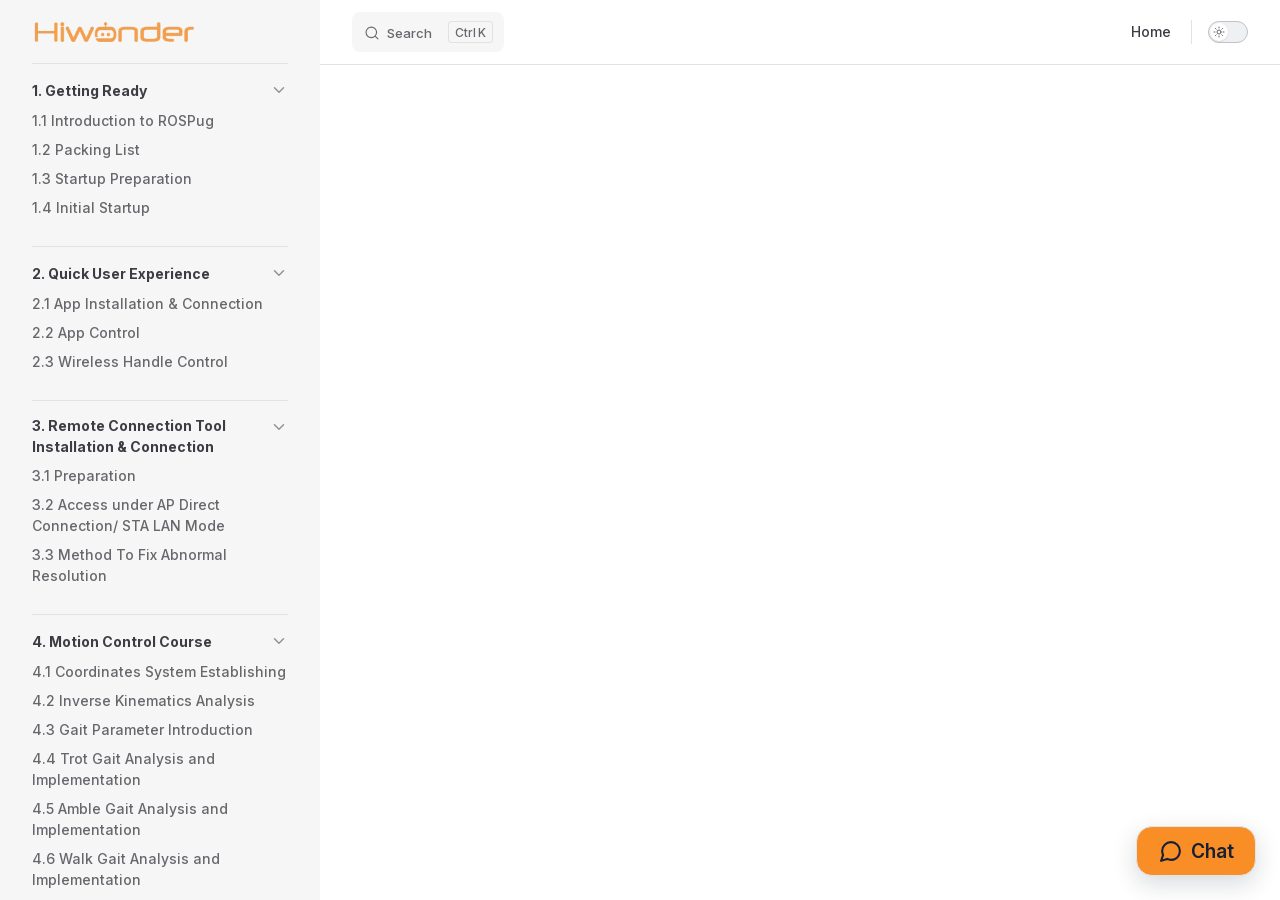
==== commit 7bf00dde: "内容修改" ====
--- a/projects/ROSPug/en/latest/docs/index.html
+++ b/projects/ROSPug/en/latest/docs/index.html
@@ -6,21 +6,21 @@
     <title>ROSPug Documentation</title>
     <meta name="description" content="ROSPug documentation">
     <meta name="generator" content="VitePress v1.6.4">
-    <link rel="preload stylesheet" href="/projects/ROSPug/en/latest/assets/style.uKznxI3w.css" as="style">
+    <link rel="preload stylesheet" href="/projects/ROSPug/en/latest/assets/style.BF4Dukx-.css" as="style">
     <link rel="preload stylesheet" href="/projects/ROSPug/en/latest/vp-icons.css" as="style">
     
-    <script type="module" src="/projects/ROSPug/en/latest/assets/app.Ce8a2sbS.js"></script>
+    <script type="module" src="/projects/ROSPug/en/latest/assets/app.gNGfSWV-.js"></script>
     <link rel="preload" href="/projects/ROSPug/en/latest/assets/inter-roman-latin.Di8DUHzh.woff2" as="font" type="font/woff2" crossorigin="">
-    <link rel="modulepreload" href="/projects/ROSPug/en/latest/assets/chunks/theme.UGiNyXBO.js">
-    <link rel="modulepreload" href="/projects/ROSPug/en/latest/assets/chunks/framework.e_ysbW9u.js">
-    <link rel="modulepreload" href="/projects/ROSPug/en/latest/assets/docs_index.md.eUHsrDk5.lean.js">
+    <link rel="modulepreload" href="/projects/ROSPug/en/latest/assets/chunks/theme.DSW3ct-s.js">
+    <link rel="modulepreload" href="/projects/ROSPug/en/latest/assets/chunks/framework.BxymtDl0.js">
+    <link rel="modulepreload" href="/projects/ROSPug/en/latest/assets/docs_index.md.B4EwEqkJ.lean.js">
     <link rel="icon" href="/projects/ROSPug/en/latest/favicon.ico">
     <script id="check-dark-mode">(()=>{const e=localStorage.getItem("vitepress-theme-appearance")||"auto",a=window.matchMedia("(prefers-color-scheme: dark)").matches;(!e||e==="auto"?a:e==="dark")&&document.documentElement.classList.add("dark")})();</script>
     <script id="check-mac-os">document.documentElement.classList.toggle("mac",/Mac|iPhone|iPod|iPad/i.test(navigator.platform));</script>
   </head>
   <body>
-    <div id="app"><!--[--><div class="Layout" data-v-5d98c3a5><!--[--><!--]--><!--[--><span tabindex="-1" data-v-0b0ada53></span><a href="#VPContent" class="VPSkipLink visually-hidden" data-v-0b0ada53>Skip to content</a><!--]--><!----><header class="VPNav" data-v-5d98c3a5 data-v-ae24b3ad><div class="VPNavBar" data-v-ae24b3ad data-v-6aa21345><div class="wrapper" data-v-6aa21345><div class="container" data-v-6aa21345><div class="title" data-v-6aa21345><div class="VPNavBarTitle has-sidebar" data-v-6aa21345 data-v-1168a8e4><a class="title" href="/projects/ROSPug/en/latest/" data-v-1168a8e4><!--[--><!--]--><!--[--><img class="VPImage logo" src="/projects/ROSPug/en/latest/e-logo.webp" alt data-v-8426fc1a><!--]--><!----><!--[--><!--]--></a></div></div><div class="content" data-v-6aa21345><div class="content-body" data-v-6aa21345><!--[--><!--]--><div class="VPNavBarSearch search" data-v-6aa21345><!--[--><!----><div id="local-search"><button type="button" class="DocSearch DocSearch-Button" aria-label="Search"><span class="DocSearch-Button-Container"><span class="vp-icon DocSearch-Search-Icon"></span><span class="DocSearch-Button-Placeholder">Search</span></span><span class="DocSearch-Button-Keys"><kbd class="DocSearch-Button-Key"></kbd><kbd class="DocSearch-Button-Key">K</kbd></span></button></div><!--]--></div><nav aria-labelledby="main-nav-aria-label" class="VPNavBarMenu menu" data-v-6aa21345 data-v-dc692963><span id="main-nav-aria-label" class="visually-hidden" data-v-dc692963> Main Navigation </span><!--[--><!--[--><a class="VPLink link vp-external-link-icon VPNavBarMenuLink" href="https://www.hiwonder.net/" target="_self" rel="noreferrer" tabindex="0" data-v-dc692963 data-v-e56f3d57><!--[--><span data-v-e56f3d57>Home</span><!--]--></a><!--]--><!--]--></nav><!----><div class="VPNavBarAppearance appearance" data-v-6aa21345 data-v-6c893767><button class="VPSwitch VPSwitchAppearance" type="button" role="switch" title aria-checked="false" data-v-6c893767 data-v-5337faa4 data-v-1d5665e3><span class="check" data-v-1d5665e3><span class="icon" data-v-1d5665e3><!--[--><span class="vpi-sun sun" data-v-5337faa4></span><span class="vpi-moon moon" data-v-5337faa4></span><!--]--></span></span></button></div><!----><div class="VPFlyout VPNavBarExtra extra" data-v-6aa21345 data-v-bb2aa2f0 data-v-cf11d7a2><button type="button" class="button" aria-haspopup="true" aria-expanded="false" aria-label="extra navigation" data-v-cf11d7a2><span class="vpi-more-horizontal icon" data-v-cf11d7a2></span></button><div class="menu" data-v-cf11d7a2><div class="VPMenu" data-v-cf11d7a2 data-v-b98bc113><!----><!--[--><!--[--><!----><div class="group" data-v-bb2aa2f0><div class="item appearance" data-v-bb2aa2f0><p class="label" data-v-bb2aa2f0>Appearance</p><div class="appearance-action" data-v-bb2aa2f0><button class="VPSwitch VPSwitchAppearance" type="button" role="switch" title aria-checked="false" data-v-bb2aa2f0 data-v-5337faa4 data-v-1d5665e3><span class="check" data-v-1d5665e3><span class="icon" data-v-1d5665e3><!--[--><span class="vpi-sun sun" data-v-5337faa4></span><span class="vpi-moon moon" data-v-5337faa4></span><!--]--></span></span></button></div></div></div><!----><!--]--><!--]--></div></div></div><!--[--><!--]--><button type="button" class="VPNavBarHamburger hamburger" aria-label="mobile navigation" aria-expanded="false" aria-controls="VPNavScreen" data-v-6aa21345 data-v-e5dd9c1c><span class="container" data-v-e5dd9c1c><span class="top" data-v-e5dd9c1c></span><span class="middle" data-v-e5dd9c1c></span><span class="bottom" data-v-e5dd9c1c></span></span></button></div></div></div></div><div class="divider" data-v-6aa21345><div class="divider-line" data-v-6aa21345></div></div></div><!----></header><div class="VPLocalNav has-sidebar empty" data-v-5d98c3a5 data-v-a6f0e41e><div class="container" data-v-a6f0e41e><button class="menu" aria-expanded="false" aria-controls="VPSidebarNav" data-v-a6f0e41e><span class="vpi-align-left menu-icon" data-v-a6f0e41e></span><span class="menu-text" data-v-a6f0e41e>Menu</span></button><div class="VPLocalNavOutlineDropdown" style="--vp-vh:0px;" data-v-a6f0e41e data-v-8a42e2b4><button data-v-8a42e2b4>Return to top</button><!----></div></div></div><aside class="VPSidebar" data-v-5d98c3a5 data-v-319d5ca6><div class="curtain" data-v-319d5ca6></div><nav class="nav" id="VPSidebarNav" aria-labelledby="sidebar-aria-label" tabindex="-1" data-v-319d5ca6><span class="visually-hidden" id="sidebar-aria-label" data-v-319d5ca6> Sidebar Navigation </span><!--[--><!--]--><!--[--><div class="no-transition group" data-v-c40bc020><section class="VPSidebarItem level-0 collapsible is-link" data-v-c40bc020 data-v-b3fd67f8><div class="item" tabindex="0" data-v-b3fd67f8><div class="indicator" data-v-b3fd67f8></div><a class="VPLink link link" href="/projects/ROSPug/en/latest/docs/1.Getting_ready.html" data-v-b3fd67f8><!--[--><h2 class="text" data-v-b3fd67f8>1. Getting Ready</h2><!--]--></a><div class="caret" role="button" aria-label="toggle section" tabindex="0" data-v-b3fd67f8><span class="vpi-chevron-right caret-icon" data-v-b3fd67f8></span></div></div><div class="items" data-v-b3fd67f8><!--[--><div class="VPSidebarItem level-1 is-link" data-v-b3fd67f8 data-v-b3fd67f8><div class="item" data-v-b3fd67f8><div class="indicator" data-v-b3fd67f8></div><a class="VPLink link link" href="/projects/ROSPug/en/latest/docs/1.Getting_ready.html#_1-1-introduction-to-rospug" data-v-b3fd67f8><!--[--><p class="text" data-v-b3fd67f8>1.1 Introduction to ROSPug</p><!--]--></a><!----></div><!----></div><div class="VPSidebarItem level-1 is-link" data-v-b3fd67f8 data-v-b3fd67f8><div class="item" data-v-b3fd67f8><div class="indicator" data-v-b3fd67f8></div><a class="VPLink link link" href="/projects/ROSPug/en/latest/docs/1.Getting_ready.html#_1-2-packing-list" data-v-b3fd67f8><!--[--><p class="text" data-v-b3fd67f8>1.2 Packing List</p><!--]--></a><!----></div><!----></div><div class="VPSidebarItem level-1 is-link" data-v-b3fd67f8 data-v-b3fd67f8><div class="item" data-v-b3fd67f8><div class="indicator" data-v-b3fd67f8></div><a class="VPLink link link" href="/projects/ROSPug/en/latest/docs/1.Getting_ready.html#_1-3-startup-preparation" data-v-b3fd67f8><!--[--><p class="text" data-v-b3fd67f8>1.3 Startup Preparation</p><!--]--></a><!----></div><!----></div><div class="VPSidebarItem level-1 is-link" data-v-b3fd67f8 data-v-b3fd67f8><div class="item" data-v-b3fd67f8><div class="indicator" data-v-b3fd67f8></div><a class="VPLink link link" href="/projects/ROSPug/en/latest/docs/1.Getting_ready.html#_1-4-initial-startup" data-v-b3fd67f8><!--[--><p class="text" data-v-b3fd67f8>1.4 Initial Startup</p><!--]--></a><!----></div><!----></div><!--]--></div></section></div><div class="no-transition group" data-v-c40bc020><section class="VPSidebarItem level-0 collapsible is-link" data-v-c40bc020 data-v-b3fd67f8><div class="item" tabindex="0" data-v-b3fd67f8><div class="indicator" data-v-b3fd67f8></div><a class="VPLink link link" href="/projects/ROSPug/en/latest/docs/2.Quick_User_Exprience.html" data-v-b3fd67f8><!--[--><h2 class="text" data-v-b3fd67f8>2. Quick User Experience</h2><!--]--></a><div class="caret" role="button" aria-label="toggle section" tabindex="0" data-v-b3fd67f8><span class="vpi-chevron-right caret-icon" data-v-b3fd67f8></span></div></div><div class="items" data-v-b3fd67f8><!--[--><div class="VPSidebarItem level-1 is-link" data-v-b3fd67f8 data-v-b3fd67f8><div class="item" data-v-b3fd67f8><div class="indicator" data-v-b3fd67f8></div><a class="VPLink link link" href="/projects/ROSPug/en/latest/docs/2.Quick_User_Exprience.html#_2-1-app-installation-connection" data-v-b3fd67f8><!--[--><p class="text" data-v-b3fd67f8>2.1 App Installation & Connection</p><!--]--></a><!----></div><!----></div><div class="VPSidebarItem level-1 is-link" data-v-b3fd67f8 data-v-b3fd67f8><div class="item" data-v-b3fd67f8><div class="indicator" data-v-b3fd67f8></div><a class="VPLink link link" href="/projects/ROSPug/en/latest/docs/2.Quick_User_Exprience.html#_2-2-app-control" data-v-b3fd67f8><!--[--><p class="text" data-v-b3fd67f8>2.2 App Control</p><!--]--></a><!----></div><!----></div><div class="VPSidebarItem level-1 is-link" data-v-b3fd67f8 data-v-b3fd67f8><div class="item" data-v-b3fd67f8><div class="indicator" data-v-b3fd67f8></div><a class="VPLink link link" href="/projects/ROSPug/en/latest/docs/2.Quick_User_Exprience.html#_2-3-wireless-handle-control" data-v-b3fd67f8><!--[--><p class="text" data-v-b3fd67f8>2.3 Wireless Handle Control</p><!--]--></a><!----></div><!----></div><!--]--></div></section></div><div class="no-transition group" data-v-c40bc020><section class="VPSidebarItem level-0 collapsible is-link" data-v-c40bc020 data-v-b3fd67f8><div class="item" tabindex="0" data-v-b3fd67f8><div class="indicator" data-v-b3fd67f8></div><a class="VPLink link link" href="/projects/ROSPug/en/latest/docs/3.Remote_Connection_Tool_Installation_Connection.html" data-v-b3fd67f8><!--[--><h2 class="text" data-v-b3fd67f8>3. Remote Connection Tool Installation & Connection</h2><!--]--></a><div class="caret" role="button" aria-label="toggle section" tabindex="0" data-v-b3fd67f8><span class="vpi-chevron-right caret-icon" data-v-b3fd67f8></span></div></div><div class="items" data-v-b3fd67f8><!--[--><div class="VPSidebarItem level-1 is-link" data-v-b3fd67f8 data-v-b3fd67f8><div class="item" data-v-b3fd67f8><div class="indicator" data-v-b3fd67f8></div><a class="VPLink link link" href="/projects/ROSPug/en/latest/docs/3.Remote_Connection_Tool_Installation_Connection.html#_3-1-preparation" data-v-b3fd67f8><!--[--><p class="text" data-v-b3fd67f8>3.1 Preparation</p><!--]--></a><!----></div><!----></div><div class="VPSidebarItem level-1 is-link" data-v-b3fd67f8 data-v-b3fd67f8><div class="item" data-v-b3fd67f8><div class="indicator" data-v-b3fd67f8></div><a class="VPLink link link" href="/projects/ROSPug/en/latest/docs/3.Remote_Connection_Tool_Installation_Connection.html#_3-2-access-under-ap-direct-connection-sta-lan-mode" data-v-b3fd67f8><!--[--><p class="text" data-v-b3fd67f8>3.2 Access under AP Direct Connection/ STA LAN Mode</p><!--]--></a><!----></div><!----></div><div class="VPSidebarItem level-1 is-link" data-v-b3fd67f8 data-v-b3fd67f8><div class="item" data-v-b3fd67f8><div class="indicator" data-v-b3fd67f8></div><a class="VPLink link link" href="/projects/ROSPug/en/latest/docs/3.Remote_Connection_Tool_Installation_Connection.html#_3-3-method-to-fix-abnormal-resolution" data-v-b3fd67f8><!--[--><p class="text" data-v-b3fd67f8>3.3 Method To Fix Abnormal Resolution</p><!--]--></a><!----></div><!----></div><!--]--></div></section></div><div class="no-transition group" data-v-c40bc020><section class="VPSidebarItem level-0 collapsible is-link" data-v-c40bc020 data-v-b3fd67f8><div class="item" tabindex="0" data-v-b3fd67f8><div class="indicator" data-v-b3fd67f8></div><a class="VPLink link link" href="/projects/ROSPug/en/latest/docs/4.Motion_Control_Course.html" data-v-b3fd67f8><!--[--><h2 class="text" data-v-b3fd67f8>4. Motion Control Course</h2><!--]--></a><div class="caret" role="button" aria-label="toggle section" tabindex="0" data-v-b3fd67f8><span class="vpi-chevron-right caret-icon" data-v-b3fd67f8></span></div></div><div class="items" data-v-b3fd67f8><!--[--><div class="VPSidebarItem level-1 is-link" data-v-b3fd67f8 data-v-b3fd67f8><div class="item" data-v-b3fd67f8><div class="indicator" data-v-b3fd67f8></div><a class="VPLink link link" href="/projects/ROSPug/en/latest/docs/4.Motion_Control_Course.html#_4-1-coordinates-system-establishing" data-v-b3fd67f8><!--[--><p class="text" data-v-b3fd67f8>4.1 Coordinates System Establishing</p><!--]--></a><!----></div><!----></div><div class="VPSidebarItem level-1 is-link" data-v-b3fd67f8 data-v-b3fd67f8><div class="item" data-v-b3fd67f8><div class="indicator" data-v-b3fd67f8></div><a class="VPLink link link" href="/projects/ROSPug/en/latest/docs/4.Motion_Control_Course.html#_4-2-inverse-kinematics-analysis" data-v-b3fd67f8><!--[--><p class="text" data-v-b3fd67f8>4.2 Inverse Kinematics Analysis</p><!--]--></a><!----></div><!----></div><div class="VPSidebarItem level-1 is-link" data-v-b3fd67f8 data-v-b3fd67f8><div class="item" data-v-b3fd67f8><div class="indicator" data-v-b3fd67f8></div><a class="VPLink link link" href="/projects/ROSPug/en/latest/docs/4.Motion_Control_Course.html#_4-3-gait-parameter-introduction" data-v-b3fd67f8><!--[--><p class="text" data-v-b3fd67f8>4.3 Gait Parameter Introduction</p><!--]--></a><!----></div><!----></div><div class="VPSidebarItem level-1 is-link" data-v-b3fd67f8 data-v-b3fd67f8><div class="item" data-v-b3fd67f8><div class="indicator" data-v-b3fd67f8></div><a class="VPLink link link" href="/projects/ROSPug/en/latest/docs/4.Motion_Control_Course.html#_4-4-trot-gait-analysis-and-implementation" data-v-b3fd67f8><!--[--><p class="text" data-v-b3fd67f8>4.4 Trot Gait Analysis and Implementation</p><!--]--></a><!----></div><!----></div><div class="VPSidebarItem level-1 is-link" data-v-b3fd67f8 data-v-b3fd67f8><div class="item" data-v-b3fd67f8><div class="indicator" data-v-b3fd67f8></div><a class="VPLink link link" href="/projects/ROSPug/en/latest/docs/4.Motion_Control_Course.html#_4-5-amble-gait-analysis-and-implementation" data-v-b3fd67f8><!--[--><p class="text" data-v-b3fd67f8>4.5 Amble Gait Analysis and Implementation</p><!--]--></a><!----></div><!----></div><div class="VPSidebarItem level-1 is-link" data-v-b3fd67f8 data-v-b3fd67f8><div class="item" data-v-b3fd67f8><div class="indicator" data-v-b3fd67f8></div><a class="VPLink link link" href="/projects/ROSPug/en/latest/docs/4.Motion_Control_Course.html#_4-6-walk-gait-analysis-and-implementation" data-v-b3fd67f8><!--[--><p class="text" data-v-b3fd67f8>4.6 Walk Gait Analysis and Implementation</p><!--]--></a><!----></div><!----></div><div class="VPSidebarItem level-1 is-link" data-v-b3fd67f8 data-v-b3fd67f8><div class="item" data-v-b3fd67f8><div class="indicator" data-v-b3fd67f8></div><a class="VPLink link link" href="/projects/ROSPug/en/latest/docs/4.Motion_Control_Course.html#_4-7-stepping-in-place-under-trot-gait" data-v-b3fd67f8><!--[--><p class="text" data-v-b3fd67f8>4.7 Stepping in Place under Trot Gait</p><!--]--></a><!----></div><!----></div><div class="VPSidebarItem level-1 is-link" data-v-b3fd67f8 data-v-b3fd67f8><div class="item" data-v-b3fd67f8><div class="indicator" data-v-b3fd67f8></div><a class="VPLink link link" href="/projects/ROSPug/en/latest/docs/4.Motion_Control_Course.html#_4-8-turning-under-trot-gait" data-v-b3fd67f8><!--[--><p class="text" data-v-b3fd67f8>4.8 Turning under Trot Gait</p><!--]--></a><!----></div><!----></div><div class="VPSidebarItem level-1 is-link" data-v-b3fd67f8 data-v-b3fd67f8><div class="item" data-v-b3fd67f8><div class="indicator" data-v-b3fd67f8></div><a class="VPLink link link" href="/projects/ROSPug/en/latest/docs/4.Motion_Control_Course.html#_4-9-explanation-of-pose-static-parameters" data-v-b3fd67f8><!--[--><p class="text" data-v-b3fd67f8>4.9 Explanation of Pose (Static) Parameters</p><!--]--></a><!----></div><!----></div><div class="VPSidebarItem level-1 is-link" data-v-b3fd67f8 data-v-b3fd67f8><div class="item" data-v-b3fd67f8><div class="indicator" data-v-b3fd67f8></div><a class="VPLink link link" href="/projects/ROSPug/en/latest/docs/4.Motion_Control_Course.html#_4-10-robot-horizontal-movement" data-v-b3fd67f8><!--[--><p class="text" data-v-b3fd67f8>4.10 Robot Horizontal Movement</p><!--]--></a><!----></div><!----></div><div class="VPSidebarItem level-1 is-link" data-v-b3fd67f8 data-v-b3fd67f8><div class="item" data-v-b3fd67f8><div class="indicator" data-v-b3fd67f8></div><a class="VPLink link link" href="/projects/ROSPug/en/latest/docs/4.Motion_Control_Course.html#_4-11-omnidirectional-movement" data-v-b3fd67f8><!--[--><p class="text" data-v-b3fd67f8>4.11 Omnidirectional Movement</p><!--]--></a><!----></div><!----></div><div class="VPSidebarItem level-1 is-link" data-v-b3fd67f8 data-v-b3fd67f8><div class="item" data-v-b3fd67f8><div class="indicator" data-v-b3fd67f8></div><a class="VPLink link link" href="/projects/ROSPug/en/latest/docs/4.Motion_Control_Course.html#_4-12-speed-adjustment" data-v-b3fd67f8><!--[--><p class="text" data-v-b3fd67f8>4.12 Speed Adjustment</p><!--]--></a><!----></div><!----></div><div class="VPSidebarItem level-1 is-link" data-v-b3fd67f8 data-v-b3fd67f8><div class="item" data-v-b3fd67f8><div class="indicator" data-v-b3fd67f8></div><a class="VPLink link link" href="/projects/ROSPug/en/latest/docs/4.Motion_Control_Course.html#_4-13-height-adjustment" data-v-b3fd67f8><!--[--><p class="text" data-v-b3fd67f8>4.13 Height Adjustment</p><!--]--></a><!----></div><!----></div><div class="VPSidebarItem level-1 is-link" data-v-b3fd67f8 data-v-b3fd67f8><div class="item" data-v-b3fd67f8><div class="indicator" data-v-b3fd67f8></div><a class="VPLink link link" href="/projects/ROSPug/en/latest/docs/4.Motion_Control_Course.html#_4-14-center-of-gravity-adjustment" data-v-b3fd67f8><!--[--><p class="text" data-v-b3fd67f8>4.14 Center of Gravity Adjustment</p><!--]--></a><!----></div><!----></div><div class="VPSidebarItem level-1 is-link" data-v-b3fd67f8 data-v-b3fd67f8><div class="item" data-v-b3fd67f8><div class="indicator" data-v-b3fd67f8></div><a class="VPLink link link" href="/projects/ROSPug/en/latest/docs/4.Motion_Control_Course.html#_4-15-twisting" data-v-b3fd67f8><!--[--><p class="text" data-v-b3fd67f8>4.15 Twisting</p><!--]--></a><!----></div><!----></div><div class="VPSidebarItem level-1 is-link" data-v-b3fd67f8 data-v-b3fd67f8><div class="item" data-v-b3fd67f8><div class="indicator" data-v-b3fd67f8></div><a class="VPLink link link" href="/projects/ROSPug/en/latest/docs/4.Motion_Control_Course.html#_4-16-imu-calibration" data-v-b3fd67f8><!--[--><p class="text" data-v-b3fd67f8>4.16 IMU Calibration</p><!--]--></a><!----></div><!----></div><div class="VPSidebarItem level-1 is-link" data-v-b3fd67f8 data-v-b3fd67f8><div class="item" data-v-b3fd67f8><div class="indicator" data-v-b3fd67f8></div><a class="VPLink link link" href="/projects/ROSPug/en/latest/docs/4.Motion_Control_Course.html#_4-17-ros-robot-pose-detection" data-v-b3fd67f8><!--[--><p class="text" data-v-b3fd67f8>4.17 ROS Robot Pose Detection</p><!--]--></a><!----></div><!----></div><div class="VPSidebarItem level-1 is-link" data-v-b3fd67f8 data-v-b3fd67f8><div class="item" data-v-b3fd67f8><div class="indicator" data-v-b3fd67f8></div><a class="VPLink link link" href="/projects/ROSPug/en/latest/docs/4.Motion_Control_Course.html#_4-18-ros-robot-pose-self-balancing" data-v-b3fd67f8><!--[--><p class="text" data-v-b3fd67f8>4.18 ROS Robot Pose Self-Balancing</p><!--]--></a><!----></div><!----></div><div class="VPSidebarItem level-1 is-link" data-v-b3fd67f8 data-v-b3fd67f8><div class="item" data-v-b3fd67f8><div class="indicator" data-v-b3fd67f8></div><a class="VPLink link link" href="/projects/ROSPug/en/latest/docs/4.Motion_Control_Course.html#_4-19-wireless-handle-control" data-v-b3fd67f8><!--[--><p class="text" data-v-b3fd67f8>4.19 Wireless Handle Control</p><!--]--></a><!----></div><!----></div><!--]--></div></section></div><div class="no-transition group" data-v-c40bc020><section class="VPSidebarItem level-0 collapsible is-link" data-v-c40bc020 data-v-b3fd67f8><div class="item" tabindex="0" data-v-b3fd67f8><div class="indicator" data-v-b3fd67f8></div><a class="VPLink link link" href="/projects/ROSPug/en/latest/docs/5.Action_Editing_Course.html" data-v-b3fd67f8><!--[--><h2 class="text" data-v-b3fd67f8>5. Action Editing Course</h2><!--]--></a><div class="caret" role="button" aria-label="toggle section" tabindex="0" data-v-b3fd67f8><span class="vpi-chevron-right caret-icon" data-v-b3fd67f8></span></div></div><div class="items" data-v-b3fd67f8><!--[--><div class="VPSidebarItem level-1 is-link" data-v-b3fd67f8 data-v-b3fd67f8><div class="item" data-v-b3fd67f8><div class="indicator" data-v-b3fd67f8></div><a class="VPLink link link" href="/projects/ROSPug/en/latest/docs/5.Action_Editing_Course.html#_5-1-introduction-to-pc-software" data-v-b3fd67f8><!--[--><p class="text" data-v-b3fd67f8>5.1 Introduction to PC Software</p><!--]--></a><!----></div><!----></div><div class="VPSidebarItem level-1 is-link" data-v-b3fd67f8 data-v-b3fd67f8><div class="item" data-v-b3fd67f8><div class="indicator" data-v-b3fd67f8></div><a class="VPLink link link" href="/projects/ROSPug/en/latest/docs/5.Action_Editing_Course.html#_5-2-action-editing" data-v-b3fd67f8><!--[--><p class="text" data-v-b3fd67f8>5.2 Action Editing</p><!--]--></a><!----></div><!----></div><div class="VPSidebarItem level-1 is-link" data-v-b3fd67f8 data-v-b3fd67f8><div class="item" data-v-b3fd67f8><div class="indicator" data-v-b3fd67f8></div><a class="VPLink link link" href="/projects/ROSPug/en/latest/docs/5.Action_Editing_Course.html#_5-3-import-and-export-action" data-v-b3fd67f8><!--[--><p class="text" data-v-b3fd67f8>5.3 Import And Export Action</p><!--]--></a><!----></div><!----></div><div class="VPSidebarItem level-1 is-link" data-v-b3fd67f8 data-v-b3fd67f8><div class="item" data-v-b3fd67f8><div class="indicator" data-v-b3fd67f8></div><a class="VPLink link link" href="/projects/ROSPug/en/latest/docs/5.Action_Editing_Course.html#_5-4-app-custom-control" data-v-b3fd67f8><!--[--><p class="text" data-v-b3fd67f8>5.4 APP Custom Control</p><!--]--></a><!----></div><!----></div><!--]--></div></section></div><div class="no-transition group" data-v-c40bc020><section class="VPSidebarItem level-0 collapsible is-link" data-v-c40bc020 data-v-b3fd67f8><div class="item" tabindex="0" data-v-b3fd67f8><div class="indicator" data-v-b3fd67f8></div><a class="VPLink link link" href="/projects/ROSPug/en/latest/docs/6.Simulation_Course.html" data-v-b3fd67f8><!--[--><h2 class="text" data-v-b3fd67f8>6. Simulation Course</h2><!--]--></a><div class="caret" role="button" aria-label="toggle section" tabindex="0" data-v-b3fd67f8><span class="vpi-chevron-right caret-icon" data-v-b3fd67f8></span></div></div><div class="items" data-v-b3fd67f8><!--[--><div class="VPSidebarItem level-1 is-link" data-v-b3fd67f8 data-v-b3fd67f8><div class="item" data-v-b3fd67f8><div class="indicator" data-v-b3fd67f8></div><a class="VPLink link link" href="/projects/ROSPug/en/latest/docs/6.Simulation_Course.html#_6-1-urdf-model-introduction" data-v-b3fd67f8><!--[--><p class="text" data-v-b3fd67f8>6.1 URDF Model Introduction</p><!--]--></a><!----></div><!----></div><div class="VPSidebarItem level-1 is-link" data-v-b3fd67f8 data-v-b3fd67f8><div class="item" data-v-b3fd67f8><div class="indicator" data-v-b3fd67f8></div><a class="VPLink link link" href="/projects/ROSPug/en/latest/docs/6.Simulation_Course.html#_6-2-rospug-urdf-model-introduction" data-v-b3fd67f8><!--[--><p class="text" data-v-b3fd67f8>6.2 ROSPug URDF Model Introduction</p><!--]--></a><!----></div><!----></div><div class="VPSidebarItem level-1 is-link" data-v-b3fd67f8 data-v-b3fd67f8><div class="item" data-v-b3fd67f8><div class="indicator" data-v-b3fd67f8></div><a class="VPLink link link" href="/projects/ROSPug/en/latest/docs/6.Simulation_Course.html#_6-3-gazebo-introduction" data-v-b3fd67f8><!--[--><p class="text" data-v-b3fd67f8>6.3 Gazebo Introduction</p><!--]--></a><!----></div><!----></div><div class="VPSidebarItem level-1 is-link" data-v-b3fd67f8 data-v-b3fd67f8><div class="item" data-v-b3fd67f8><div class="indicator" data-v-b3fd67f8></div><a class="VPLink link link" href="/projects/ROSPug/en/latest/docs/6.Simulation_Course.html#_6-4-gazebo-simulation-motion-planning" data-v-b3fd67f8><!--[--><p class="text" data-v-b3fd67f8>6.4 Gazebo Simulation & Motion Planning</p><!--]--></a><!----></div><!----></div><!--]--></div></section></div><div class="no-transition group" data-v-c40bc020><section class="VPSidebarItem level-0 collapsible is-link" data-v-c40bc020 data-v-b3fd67f8><div class="item" tabindex="0" data-v-b3fd67f8><div class="indicator" data-v-b3fd67f8></div><a class="VPLink link link" href="/projects/ROSPug/en/latest/docs/7.ROS+OpenCV_Vision_Projects.html" data-v-b3fd67f8><!--[--><h2 class="text" data-v-b3fd67f8>7. ROS+OpenCV Vision Projects</h2><!--]--></a><div class="caret" role="button" aria-label="toggle section" tabindex="0" data-v-b3fd67f8><span class="vpi-chevron-right caret-icon" data-v-b3fd67f8></span></div></div><div class="items" data-v-b3fd67f8><!--[--><div class="VPSidebarItem level-1 is-link" data-v-b3fd67f8 data-v-b3fd67f8><div class="item" data-v-b3fd67f8><div class="indicator" data-v-b3fd67f8></div><a class="VPLink link link" href="/projects/ROSPug/en/latest/docs/7.ROS+OpenCV_Vision_Projects.html#_7-1-color-threshold-adjustment" data-v-b3fd67f8><!--[--><p class="text" data-v-b3fd67f8>7.1 Color Threshold Adjustment</p><!--]--></a><!----></div><!----></div><div class="VPSidebarItem level-1 is-link" data-v-b3fd67f8 data-v-b3fd67f8><div class="item" data-v-b3fd67f8><div class="indicator" data-v-b3fd67f8></div><a class="VPLink link link" href="/projects/ROSPug/en/latest/docs/7.ROS+OpenCV_Vision_Projects.html#_7-2-color-recognition" data-v-b3fd67f8><!--[--><p class="text" data-v-b3fd67f8>7.2 Color Recognition</p><!--]--></a><!----></div><!----></div><div class="VPSidebarItem level-1 is-link" data-v-b3fd67f8 data-v-b3fd67f8><div class="item" data-v-b3fd67f8><div class="indicator" data-v-b3fd67f8></div><a class="VPLink link link" href="/projects/ROSPug/en/latest/docs/7.ROS+OpenCV_Vision_Projects.html#_7-3-color-localization-tracking" data-v-b3fd67f8><!--[--><p class="text" data-v-b3fd67f8>7.3 Color Localization & Tracking</p><!--]--></a><!----></div><!----></div><div class="VPSidebarItem level-1 is-link" data-v-b3fd67f8 data-v-b3fd67f8><div class="item" data-v-b3fd67f8><div class="indicator" data-v-b3fd67f8></div><a class="VPLink link link" href="/projects/ROSPug/en/latest/docs/7.ROS+OpenCV_Vision_Projects.html#_7-4-kcf-target-tracking" data-v-b3fd67f8><!--[--><p class="text" data-v-b3fd67f8>7.4 KCF Target Tracking</p><!--]--></a><!----></div><!----></div><div class="VPSidebarItem level-1 is-link" data-v-b3fd67f8 data-v-b3fd67f8><div class="item" data-v-b3fd67f8><div class="indicator" data-v-b3fd67f8></div><a class="VPLink link link" href="/projects/ROSPug/en/latest/docs/7.ROS+OpenCV_Vision_Projects.html#_7-5-autonomous-line-following" data-v-b3fd67f8><!--[--><p class="text" data-v-b3fd67f8>7.5 Autonomous Line Following</p><!--]--></a><!----></div><!----></div><div class="VPSidebarItem level-1 is-link" data-v-b3fd67f8 data-v-b3fd67f8><div class="item" data-v-b3fd67f8><div class="indicator" data-v-b3fd67f8></div><a class="VPLink link link" href="/projects/ROSPug/en/latest/docs/7.ROS+OpenCV_Vision_Projects.html#_7-6-autonomous-ball-shooting" data-v-b3fd67f8><!--[--><p class="text" data-v-b3fd67f8>7.6 Autonomous Ball Shooting</p><!--]--></a><!----></div><!----></div><!--]--></div></section></div><div class="no-transition group" data-v-c40bc020><section class="VPSidebarItem level-0 collapsible is-link" data-v-c40bc020 data-v-b3fd67f8><div class="item" tabindex="0" data-v-b3fd67f8><div class="indicator" data-v-b3fd67f8></div><a class="VPLink link link" href="/projects/ROSPug/en/latest/docs/8.Lidar_Course.html" data-v-b3fd67f8><!--[--><h2 class="text" data-v-b3fd67f8>8. Lidar Course</h2><!--]--></a><div class="caret" role="button" aria-label="toggle section" tabindex="0" data-v-b3fd67f8><span class="vpi-chevron-right caret-icon" data-v-b3fd67f8></span></div></div><div class="items" data-v-b3fd67f8><!--[--><div class="VPSidebarItem level-1 is-link" data-v-b3fd67f8 data-v-b3fd67f8><div class="item" data-v-b3fd67f8><div class="indicator" data-v-b3fd67f8></div><a class="VPLink link link" href="/projects/ROSPug/en/latest/docs/8.Lidar_Course.html#_8-1-lidar-introduction" data-v-b3fd67f8><!--[--><p class="text" data-v-b3fd67f8>8.1 Lidar Introduction</p><!--]--></a><!----></div><!----></div><div class="VPSidebarItem level-1 is-link" data-v-b3fd67f8 data-v-b3fd67f8><div class="item" data-v-b3fd67f8><div class="indicator" data-v-b3fd67f8></div><a class="VPLink link link" href="/projects/ROSPug/en/latest/docs/8.Lidar_Course.html#_8-2-lidar-ranging-principle" data-v-b3fd67f8><!--[--><p class="text" data-v-b3fd67f8>8.2 Lidar Ranging Principle</p><!--]--></a><!----></div><!----></div><div class="VPSidebarItem level-1 is-link" data-v-b3fd67f8 data-v-b3fd67f8><div class="item" data-v-b3fd67f8><div class="indicator" data-v-b3fd67f8></div><a class="VPLink link link" href="/projects/ROSPug/en/latest/docs/8.Lidar_Course.html#_8-3-lidar-obstacle-avoidance" data-v-b3fd67f8><!--[--><p class="text" data-v-b3fd67f8>8.3 Lidar Obstacle Avoidance</p><!--]--></a><!----></div><!----></div><div class="VPSidebarItem level-1 is-link" data-v-b3fd67f8 data-v-b3fd67f8><div class="item" data-v-b3fd67f8><div class="indicator" data-v-b3fd67f8></div><a class="VPLink link link" href="/projects/ROSPug/en/latest/docs/8.Lidar_Course.html#_8-4-lidar-following" data-v-b3fd67f8><!--[--><p class="text" data-v-b3fd67f8>8.4 Lidar Following</p><!--]--></a><!----></div><!----></div><div class="VPSidebarItem level-1 is-link" data-v-b3fd67f8 data-v-b3fd67f8><div class="item" data-v-b3fd67f8><div class="indicator" data-v-b3fd67f8></div><a class="VPLink link link" href="/projects/ROSPug/en/latest/docs/8.Lidar_Course.html#_8-5-lidar-guarding" data-v-b3fd67f8><!--[--><p class="text" data-v-b3fd67f8>8.5 Lidar Guarding</p><!--]--></a><!----></div><!----></div><div class="VPSidebarItem level-1 is-link" data-v-b3fd67f8 data-v-b3fd67f8><div class="item" data-v-b3fd67f8><div class="indicator" data-v-b3fd67f8></div><a class="VPLink link link" href="/projects/ROSPug/en/latest/docs/8.Lidar_Course.html#_8-6-introduction-to-odometry-and-implementing-odometry-with-lidar" data-v-b3fd67f8><!--[--><p class="text" data-v-b3fd67f8>8.6 Introduction to Odometry and Implementing Odometry with Lidar</p><!--]--></a><!----></div><!----></div><!--]--></div></section></div><div class="no-transition group" data-v-c40bc020><section class="VPSidebarItem level-0 collapsible is-link" data-v-c40bc020 data-v-b3fd67f8><div class="item" tabindex="0" data-v-b3fd67f8><div class="indicator" data-v-b3fd67f8></div><a class="VPLink link link" href="/projects/ROSPug/en/latest/docs/9.SLAM_Mapping&amp;Autonomous_Navigation_Course.html" data-v-b3fd67f8><!--[--><h2 class="text" data-v-b3fd67f8>9. SLAM Mapping & Autonomous Navigation Course</h2><!--]--></a><div class="caret" role="button" aria-label="toggle section" tabindex="0" data-v-b3fd67f8><span class="vpi-chevron-right caret-icon" data-v-b3fd67f8></span></div></div><div class="items" data-v-b3fd67f8><!--[--><div class="VPSidebarItem level-1 is-link" data-v-b3fd67f8 data-v-b3fd67f8><div class="item" data-v-b3fd67f8><div class="indicator" data-v-b3fd67f8></div><a class="VPLink link link" href="/projects/ROSPug/en/latest/docs/9.SLAM_Mapping&amp;Autonomous_Navigation_Course.html#_9-1-slam-mapping-working-principle" data-v-b3fd67f8><!--[--><p class="text" data-v-b3fd67f8>9.1 SLAM Mapping Working Principle</p><!--]--></a><!----></div><!----></div><div class="VPSidebarItem level-1 is-link" data-v-b3fd67f8 data-v-b3fd67f8><div class="item" data-v-b3fd67f8><div class="indicator" data-v-b3fd67f8></div><a class="VPLink link link" href="/projects/ROSPug/en/latest/docs/9.SLAM_Mapping&amp;Autonomous_Navigation_Course.html#_9-2-gmapping-mapping" data-v-b3fd67f8><!--[--><p class="text" data-v-b3fd67f8>9.2 Gmapping Mapping</p><!--]--></a><!----></div><!----></div><div class="VPSidebarItem level-1 is-link" data-v-b3fd67f8 data-v-b3fd67f8><div class="item" data-v-b3fd67f8><div class="indicator" data-v-b3fd67f8></div><a class="VPLink link link" href="/projects/ROSPug/en/latest/docs/9.SLAM_Mapping&amp;Autonomous_Navigation_Course.html#_9-3-amcl-adaptive-monte-carlo-positioning" data-v-b3fd67f8><!--[--><p class="text" data-v-b3fd67f8>9.3 AMCL Adaptive Monte Carlo Positioning</p><!--]--></a><!----></div><!----></div><div class="VPSidebarItem level-1 is-link" data-v-b3fd67f8 data-v-b3fd67f8><div class="item" data-v-b3fd67f8><div class="indicator" data-v-b3fd67f8></div><a class="VPLink link link" href="/projects/ROSPug/en/latest/docs/9.SLAM_Mapping&amp;Autonomous_Navigation_Course.html#_9-4-ros-robot-autonomous-navigation" data-v-b3fd67f8><!--[--><p class="text" data-v-b3fd67f8>9.4 ROS Robot Autonomous Navigation</p><!--]--></a><!----></div><!----></div><div class="VPSidebarItem level-1 is-link" data-v-b3fd67f8 data-v-b3fd67f8><div class="item" data-v-b3fd67f8><div class="indicator" data-v-b3fd67f8></div><a class="VPLink link link" href="/projects/ROSPug/en/latest/docs/9.SLAM_Mapping&amp;Autonomous_Navigation_Course.html#_9-5-teb-dwa-path-planning" data-v-b3fd67f8><!--[--><p class="text" data-v-b3fd67f8>9.5 TEB & DWA Path Planning</p><!--]--></a><!----></div><!----></div><div class="VPSidebarItem level-1 is-link" data-v-b3fd67f8 data-v-b3fd67f8><div class="item" data-v-b3fd67f8><div class="indicator" data-v-b3fd67f8></div><a class="VPLink link link" href="/projects/ROSPug/en/latest/docs/9.SLAM_Mapping&amp;Autonomous_Navigation_Course.html#_9-6-lidar-multi-point-navigation-obstacle-avoidance" data-v-b3fd67f8><!--[--><p class="text" data-v-b3fd67f8>9.6 Lidar Multi-Point Navigation & Obstacle Avoidance</p><!--]--></a><!----></div><!----></div><div class="VPSidebarItem level-1 is-link" data-v-b3fd67f8 data-v-b3fd67f8><div class="item" data-v-b3fd67f8><div class="indicator" data-v-b3fd67f8></div><a class="VPLink link link" href="/projects/ROSPug/en/latest/docs/9.SLAM_Mapping&amp;Autonomous_Navigation_Course.html#_9-7-app-mapping-navigation" data-v-b3fd67f8><!--[--><p class="text" data-v-b3fd67f8>9.7 App Mapping & Navigation</p><!--]--></a><!----></div><!----></div><!--]--></div></section></div><div class="no-transition group" data-v-c40bc020><section class="VPSidebarItem level-0 collapsible is-link" data-v-c40bc020 data-v-b3fd67f8><div class="item" tabindex="0" data-v-b3fd67f8><div class="indicator" data-v-b3fd67f8></div><a class="VPLink link link" href="/projects/ROSPug/en/latest/docs/10.ROS+Deep_Learning_Course.html" data-v-b3fd67f8><!--[--><h2 class="text" data-v-b3fd67f8>10. ROS + Deep Learning Course</h2><!--]--></a><div class="caret" role="button" aria-label="toggle section" tabindex="0" data-v-b3fd67f8><span class="vpi-chevron-right caret-icon" data-v-b3fd67f8></span></div></div><div class="items" data-v-b3fd67f8><!--[--><div class="VPSidebarItem level-1 is-link" data-v-b3fd67f8 data-v-b3fd67f8><div class="item" data-v-b3fd67f8><div class="indicator" data-v-b3fd67f8></div><a class="VPLink link link" href="/projects/ROSPug/en/latest/docs/10.ROS+Deep_Learning_Course.html#_10-1-introduction-to-machine-learning" data-v-b3fd67f8><!--[--><p class="text" data-v-b3fd67f8>10.1 Introduction to Machine Learning</p><!--]--></a><!----></div><!----></div><div class="VPSidebarItem level-1 is-link" data-v-b3fd67f8 data-v-b3fd67f8><div class="item" data-v-b3fd67f8><div class="indicator" data-v-b3fd67f8></div><a class="VPLink link link" href="/projects/ROSPug/en/latest/docs/10.ROS+Deep_Learning_Course.html#_10-2-mediapipe-recognition-detection" data-v-b3fd67f8><!--[--><p class="text" data-v-b3fd67f8>10.2 MediaPipe Recognition & Detection</p><!--]--></a><!----></div><!----></div><div class="VPSidebarItem level-1 is-link" data-v-b3fd67f8 data-v-b3fd67f8><div class="item" data-v-b3fd67f8><div class="indicator" data-v-b3fd67f8></div><a class="VPLink link link" href="/projects/ROSPug/en/latest/docs/10.ROS+Deep_Learning_Course.html#_10-3-fingertip-pose-control" data-v-b3fd67f8><!--[--><p class="text" data-v-b3fd67f8>10.3 Fingertip & Pose Control</p><!--]--></a><!----></div><!----></div><div class="VPSidebarItem level-1 is-link" data-v-b3fd67f8 data-v-b3fd67f8><div class="item" data-v-b3fd67f8><div class="indicator" data-v-b3fd67f8></div><a class="VPLink link link" href="/projects/ROSPug/en/latest/docs/10.ROS+Deep_Learning_Course.html#_10-4-introduction-to-yolov5-model-structure-and-working-procedure" data-v-b3fd67f8><!--[--><p class="text" data-v-b3fd67f8>10.4 Introduction to Yolov5 Model Structure and Working Procedure</p><!--]--></a><!----></div><!----></div><div class="VPSidebarItem level-1 is-link" data-v-b3fd67f8 data-v-b3fd67f8><div class="item" data-v-b3fd67f8><div class="indicator" data-v-b3fd67f8></div><a class="VPLink link link" href="/projects/ROSPug/en/latest/docs/10.ROS+Deep_Learning_Course.html#_10-5-yolov5-model-training" data-v-b3fd67f8><!--[--><p class="text" data-v-b3fd67f8>10.5 Yolov5 Model Training</p><!--]--></a><!----></div><!----></div><div class="VPSidebarItem level-1 is-link" data-v-b3fd67f8 data-v-b3fd67f8><div class="item" data-v-b3fd67f8><div class="indicator" data-v-b3fd67f8></div><a class="VPLink link link" href="/projects/ROSPug/en/latest/docs/10.ROS+Deep_Learning_Course.html#_10-6-gpu-and-tensorrt-acceleration" data-v-b3fd67f8><!--[--><p class="text" data-v-b3fd67f8>10.6 GPU and TensorRT Acceleration</p><!--]--></a><!----></div><!----></div><div class="VPSidebarItem level-1 is-link" data-v-b3fd67f8 data-v-b3fd67f8><div class="item" data-v-b3fd67f8><div class="indicator" data-v-b3fd67f8></div><a class="VPLink link link" href="/projects/ROSPug/en/latest/docs/10.ROS+Deep_Learning_Course.html#_10-7-target-detection-using-tensorrt" data-v-b3fd67f8><!--[--><p class="text" data-v-b3fd67f8>10.7 Target Detection Using TensorRT</p><!--]--></a><!----></div><!----></div><!--]--></div></section></div><div class="no-transition group" data-v-c40bc020><div class="VPSidebarItem level-0 collapsible is-link" data-v-c40bc020 data-v-b3fd67f8><div class="item" tabindex="0" data-v-b3fd67f8><div class="indicator" data-v-b3fd67f8></div><a class="VPLink link link" href="/projects/ROSPug/en/latest/docs/Appendix.html" data-v-b3fd67f8><!--[--><p class="text" data-v-b3fd67f8>Appendix</p><!--]--></a><!----></div><!----></div></div><!--]--><!--[--><!--]--></nav></aside><div class="VPContent has-sidebar" id="VPContent" data-v-5d98c3a5 data-v-1428d186><page-redirect data-v-1428d186></page-redirect></div><!----><!--[--><!--]--></div><!--[--><!----><!--]--><!----><!--]--></div>
-    <script>window.__VP_HASH_MAP__=JSON.parse("{\"docs_1.getting_ready.md\":\"XjOjLeAv\",\"docs_10.ros_deep_learning_course.md\":\"CDQgjzX-\",\"docs_2.quick_user_exprience.md\":\"B8cFp2_o\",\"docs_3.remote_connection_tool_installation_connection.md\":\"BbMWv1HI\",\"docs_4.motion_control_course.md\":\"DzGS1ZVx\",\"docs_5.action_editing_course.md\":\"C7wgN62n\",\"docs_6.simulation_course.md\":\"7kHTTEt1\",\"docs_7.ros_opencv_vision_projects.md\":\"BIR3C5j8\",\"docs_8.lidar_course.md\":\"C2M3HrAe\",\"docs_9.slam_mapping_autonomous_navigation_course.md\":\"CsUfmh7W\",\"docs_appendix.md\":\"9LnuSADh\",\"docs_index.md\":\"eUHsrDk5\",\"index.md\":\"CxoIBcHb\"}");window.__VP_SITE_DATA__=JSON.parse("{\"lang\":\"en-US\",\"dir\":\"ltr\",\"title\":\"ROSPug Documentation\",\"description\":\"ROSPug documentation\",\"base\":\"/projects/ROSPug/en/latest/\",\"head\":[],\"router\":{\"prefetchLinks\":true},\"appearance\":true,\"themeConfig\":{\"siteTitle\":false,\"logo\":\"/e-logo.webp\",\"outline\":[2,3],\"search\":{\"provider\":\"local\",\"options\":{\"translations\":{\"button\":{\"buttonText\":\"Search\",\"buttonAriaLabel\":\"Search\"},\"modal\":{\"searchBox\":{\"resetButtonTitle\":\"Clear search query\",\"resetButtonAriaLabel\":\"Clear search query\",\"cancelButtonText\":\"Cancel\",\"cancelButtonAriaLabel\":\"Cancel\"},\"startScreen\":{\"recentSearchTitle\":\"Recent Searches\",\"noRecentSearchText\":\"No recent searches\",\"suggestedQueryTitle\":\"Suggested Queries\"},\"noResultsScreen\":{\"noResultsText\":\"No results found for\",\"suggestedQueryText\":\"You can try searching for\",\"reportMissingResultsText\":\"Have any queries?\",\"reportMissingResultsLinkText\":\"Report here\"},\"footer\":{\"selectText\":\"to select\",\"navigateText\":\"to navigate\",\"closeText\":\"to close\"}}}}},\"nav\":[{\"text\":\"Home\",\"link\":\"https://www.hiwonder.net/\",\"target\":\"_self\"}],\"sidebar\":[{\"text\":\"1. Getting Ready\",\"link\":\"/docs/1.Getting_ready.html\",\"collapsed\":false,\"items\":[{\"text\":\"1.1 Introduction to ROSPug\",\"link\":\"/docs/1.Getting_ready.html#_1-1-introduction-to-rospug\"},{\"text\":\"1.2 Packing List\",\"link\":\"/docs/1.Getting_ready.html#_1-2-packing-list\"},{\"text\":\"1.3 Startup Preparation\",\"link\":\"/docs/1.Getting_ready.html#_1-3-startup-preparation\"},{\"text\":\"1.4 Initial Startup\",\"link\":\"/docs/1.Getting_ready.html#_1-4-initial-startup\"}]},{\"text\":\"2. Quick User Experience\",\"link\":\"/docs/2.Quick_User_Exprience.html\",\"collapsed\":false,\"items\":[{\"text\":\"2.1 App Installation & Connection\",\"link\":\"/docs/2.Quick_User_Exprience.html#_2-1-app-installation-connection\"},{\"text\":\"2.2 App Control\",\"link\":\"/docs/2.Quick_User_Exprience.html#_2-2-app-control\"},{\"text\":\"2.3 Wireless Handle Control\",\"link\":\"/docs/2.Quick_User_Exprience.html#_2-3-wireless-handle-control\"}]},{\"text\":\"3. Remote Connection Tool Installation & Connection\",\"link\":\"/docs/3.Remote_Connection_Tool_Installation_Connection.html\",\"collapsed\":false,\"items\":[{\"text\":\"3.1 Preparation\",\"link\":\"/docs/3.Remote_Connection_Tool_Installation_Connection.html#_3-1-preparation\"},{\"text\":\"3.2 Access under AP Direct Connection/ STA LAN Mode\",\"link\":\"/docs/3.Remote_Connection_Tool_Installation_Connection.html#_3-2-access-under-ap-direct-connection-sta-lan-mode\"},{\"text\":\"3.3 Method To Fix Abnormal Resolution\",\"link\":\"/docs/3.Remote_Connection_Tool_Installation_Connection.html#_3-3-method-to-fix-abnormal-resolution\"}]},{\"text\":\"4. Motion Control Course\",\"link\":\"/docs/4.Motion_Control_Course.html\",\"collapsed\":false,\"items\":[{\"text\":\"4.1 Coordinates System Establishing\",\"link\":\"/docs/4.Motion_Control_Course.html#_4-1-coordinates-system-establishing\"},{\"text\":\"4.2 Inverse Kinematics Analysis\",\"link\":\"/docs/4.Motion_Control_Course.html#_4-2-inverse-kinematics-analysis\"},{\"text\":\"4.3 Gait Parameter Introduction\",\"link\":\"/docs/4.Motion_Control_Course.html#_4-3-gait-parameter-introduction\"},{\"text\":\"4.4 Trot Gait Analysis and Implementation\",\"link\":\"/docs/4.Motion_Control_Course.html#_4-4-trot-gait-analysis-and-implementation\"},{\"text\":\"4.5 Amble Gait Analysis and Implementation\",\"link\":\"/docs/4.Motion_Control_Course.html#_4-5-amble-gait-analysis-and-implementation\"},{\"text\":\"4.6 Walk Gait Analysis and Implementation\",\"link\":\"/docs/4.Motion_Control_Course.html#_4-6-walk-gait-analysis-and-implementation\"},{\"text\":\"4.7 Stepping in Place under Trot Gait\",\"link\":\"/docs/4.Motion_Control_Course.html#_4-7-stepping-in-place-under-trot-gait\"},{\"text\":\"4.8 Turning under Trot Gait\",\"link\":\"/docs/4.Motion_Control_Course.html#_4-8-turning-under-trot-gait\"},{\"text\":\"4.9 Explanation of Pose (Static) Parameters\",\"link\":\"/docs/4.Motion_Control_Course.html#_4-9-explanation-of-pose-static-parameters\"},{\"text\":\"4.10 Robot Horizontal Movement\",\"link\":\"/docs/4.Motion_Control_Course.html#_4-10-robot-horizontal-movement\"},{\"text\":\"4.11 Omnidirectional Movement\",\"link\":\"/docs/4.Motion_Control_Course.html#_4-11-omnidirectional-movement\"},{\"text\":\"4.12 Speed Adjustment\",\"link\":\"/docs/4.Motion_Control_Course.html#_4-12-speed-adjustment\"},{\"text\":\"4.13 Height Adjustment\",\"link\":\"/docs/4.Motion_Control_Course.html#_4-13-height-adjustment\"},{\"text\":\"4.14 Center of Gravity Adjustment\",\"link\":\"/docs/4.Motion_Control_Course.html#_4-14-center-of-gravity-adjustment\"},{\"text\":\"4.15 Twisting\",\"link\":\"/docs/4.Motion_Control_Course.html#_4-15-twisting\"},{\"text\":\"4.16 IMU Calibration\",\"link\":\"/docs/4.Motion_Control_Course.html#_4-16-imu-calibration\"},{\"text\":\"4.17 ROS Robot Pose Detection\",\"link\":\"/docs/4.Motion_Control_Course.html#_4-17-ros-robot-pose-detection\"},{\"text\":\"4.18 ROS Robot Pose Self-Balancing\",\"link\":\"/docs/4.Motion_Control_Course.html#_4-18-ros-robot-pose-self-balancing\"},{\"text\":\"4.19 Wireless Handle Control\",\"link\":\"/docs/4.Motion_Control_Course.html#_4-19-wireless-handle-control\"}]},{\"text\":\"5. Action Editing Course\",\"link\":\"/docs/5.Action_Editing_Course.html\",\"collapsed\":false,\"items\":[{\"text\":\"5.1 Introduction to PC Software\",\"link\":\"/docs/5.Action_Editing_Course.html#_5-1-introduction-to-pc-software\"},{\"text\":\"5.2 Action Editing\",\"link\":\"/docs/5.Action_Editing_Course.html#_5-2-action-editing\"},{\"text\":\"5.3 Import And Export Action\",\"link\":\"/docs/5.Action_Editing_Course.html#_5-3-import-and-export-action\"},{\"text\":\"5.4 APP Custom Control\",\"link\":\"/docs/5.Action_Editing_Course.html#_5-4-app-custom-control\"}]},{\"text\":\"6. Simulation Course\",\"link\":\"/docs/6.Simulation_Course.html\",\"collapsed\":false,\"items\":[{\"text\":\"6.1 URDF Model Introduction\",\"link\":\"/docs/6.Simulation_Course.html#_6-1-urdf-model-introduction\"},{\"text\":\"6.2 ROSPug URDF Model Introduction\",\"link\":\"/docs/6.Simulation_Course.html#_6-2-rospug-urdf-model-introduction\"},{\"text\":\"6.3 Gazebo Introduction\",\"link\":\"/docs/6.Simulation_Course.html#_6-3-gazebo-introduction\"},{\"text\":\"6.4 Gazebo Simulation & Motion Planning\",\"link\":\"/docs/6.Simulation_Course.html#_6-4-gazebo-simulation-motion-planning\"}]},{\"text\":\"7. ROS+OpenCV Vision Projects\",\"link\":\"/docs/7.ROS+OpenCV_Vision_Projects.html\",\"collapsed\":false,\"items\":[{\"text\":\"7.1 Color Threshold Adjustment\",\"link\":\"/docs/7.ROS+OpenCV_Vision_Projects.html#_7-1-color-threshold-adjustment\"},{\"text\":\"7.2 Color Recognition\",\"link\":\"/docs/7.ROS+OpenCV_Vision_Projects.html#_7-2-color-recognition\"},{\"text\":\"7.3 Color Localization & Tracking\",\"link\":\"/docs/7.ROS+OpenCV_Vision_Projects.html#_7-3-color-localization-tracking\"},{\"text\":\"7.4 KCF Target Tracking\",\"link\":\"/docs/7.ROS+OpenCV_Vision_Projects.html#_7-4-kcf-target-tracking\"},{\"text\":\"7.5 Autonomous Line Following\",\"link\":\"/docs/7.ROS+OpenCV_Vision_Projects.html#_7-5-autonomous-line-following\"},{\"text\":\"7.6 Autonomous Ball Shooting\",\"link\":\"/docs/7.ROS+OpenCV_Vision_Projects.html#_7-6-autonomous-ball-shooting\"}]},{\"text\":\"8. Lidar Course\",\"link\":\"/docs/8.Lidar_Course.html\",\"collapsed\":false,\"items\":[{\"text\":\"8.1 Lidar Introduction\",\"link\":\"/docs/8.Lidar_Course.html#_8-1-lidar-introduction\"},{\"text\":\"8.2 Lidar Ranging Principle\",\"link\":\"/docs/8.Lidar_Course.html#_8-2-lidar-ranging-principle\"},{\"text\":\"8.3 Lidar Obstacle Avoidance\",\"link\":\"/docs/8.Lidar_Course.html#_8-3-lidar-obstacle-avoidance\"},{\"text\":\"8.4 Lidar Following\",\"link\":\"/docs/8.Lidar_Course.html#_8-4-lidar-following\"},{\"text\":\"8.5 Lidar Guarding\",\"link\":\"/docs/8.Lidar_Course.html#_8-5-lidar-guarding\"},{\"text\":\"8.6 Introduction to Odometry and Implementing Odometry with Lidar\",\"link\":\"/docs/8.Lidar_Course.html#_8-6-introduction-to-odometry-and-implementing-odometry-with-lidar\"}]},{\"text\":\"9. SLAM Mapping & Autonomous Navigation Course\",\"link\":\"/docs/9.SLAM_Mapping&Autonomous_Navigation_Course.html\",\"collapsed\":false,\"items\":[{\"text\":\"9.1 SLAM Mapping Working Principle\",\"link\":\"/docs/9.SLAM_Mapping&Autonomous_Navigation_Course.html#_9-1-slam-mapping-working-principle\"},{\"text\":\"9.2 Gmapping Mapping\",\"link\":\"/docs/9.SLAM_Mapping&Autonomous_Navigation_Course.html#_9-2-gmapping-mapping\"},{\"text\":\"9.3 AMCL Adaptive Monte Carlo Positioning\",\"link\":\"/docs/9.SLAM_Mapping&Autonomous_Navigation_Course.html#_9-3-amcl-adaptive-monte-carlo-positioning\"},{\"text\":\"9.4 ROS Robot Autonomous Navigation\",\"link\":\"/docs/9.SLAM_Mapping&Autonomous_Navigation_Course.html#_9-4-ros-robot-autonomous-navigation\"},{\"text\":\"9.5 TEB & DWA Path Planning\",\"link\":\"/docs/9.SLAM_Mapping&Autonomous_Navigation_Course.html#_9-5-teb-dwa-path-planning\"},{\"text\":\"9.6 Lidar Multi-Point Navigation & Obstacle Avoidance\",\"link\":\"/docs/9.SLAM_Mapping&Autonomous_Navigation_Course.html#_9-6-lidar-multi-point-navigation-obstacle-avoidance\"},{\"text\":\"9.7 App Mapping & Navigation\",\"link\":\"/docs/9.SLAM_Mapping&Autonomous_Navigation_Course.html#_9-7-app-mapping-navigation\"}]},{\"text\":\"10. ROS + Deep Learning Course\",\"link\":\"/docs/10.ROS+Deep_Learning_Course.html\",\"collapsed\":false,\"items\":[{\"text\":\"10.1 Introduction to Machine Learning\",\"link\":\"/docs/10.ROS+Deep_Learning_Course.html#_10-1-introduction-to-machine-learning\"},{\"text\":\"10.2 MediaPipe Recognition & Detection\",\"link\":\"/docs/10.ROS+Deep_Learning_Course.html#_10-2-mediapipe-recognition-detection\"},{\"text\":\"10.3 Fingertip & Pose Control\",\"link\":\"/docs/10.ROS+Deep_Learning_Course.html#_10-3-fingertip-pose-control\"},{\"text\":\"10.4 Introduction to Yolov5 Model Structure and Working Procedure\",\"link\":\"/docs/10.ROS+Deep_Learning_Course.html#_10-4-introduction-to-yolov5-model-structure-and-working-procedure\"},{\"text\":\"10.5 Yolov5 Model Training\",\"link\":\"/docs/10.ROS+Deep_Learning_Course.html#_10-5-yolov5-model-training\"},{\"text\":\"10.6 GPU and TensorRT Acceleration\",\"link\":\"/docs/10.ROS+Deep_Learning_Course.html#_10-6-gpu-and-tensorrt-acceleration\"},{\"text\":\"10.7 Target Detection Using TensorRT\",\"link\":\"/docs/10.ROS+Deep_Learning_Course.html#_10-7-target-detection-using-tensorrt\"}]},{\"text\":\"Appendix\",\"link\":\"/docs/Appendix.html\",\"collapsed\":false,\"items\":[]}]},\"locales\":{},\"scrollOffset\":134,\"cleanUrls\":false}");</script>
+    <div id="app"><!--[--><div class="Layout" data-v-a9a9e638><!--[--><!--]--><!--[--><span tabindex="-1" data-v-492508fc></span><a href="#VPContent" class="VPSkipLink visually-hidden" data-v-492508fc>Skip to content</a><!--]--><!----><header class="VPNav" data-v-a9a9e638 data-v-f1e365da><div class="VPNavBar" data-v-f1e365da data-v-822684d1><div class="wrapper" data-v-822684d1><div class="container" data-v-822684d1><div class="title" data-v-822684d1><div class="VPNavBarTitle has-sidebar" data-v-822684d1 data-v-0f4f798b><a class="title" href="/projects/ROSPug/en/latest/" data-v-0f4f798b><!--[--><!--]--><!--[--><img class="VPImage logo" src="/projects/ROSPug/en/latest/e-logo.webp" alt data-v-35a7d0b8><!--]--><!----><!--[--><!--]--></a></div></div><div class="content" data-v-822684d1><div class="content-body" data-v-822684d1><!--[--><!--]--><div class="VPNavBarSearch search" data-v-822684d1><!--[--><!----><div id="local-search"><button type="button" class="DocSearch DocSearch-Button" aria-label="Search"><span class="DocSearch-Button-Container"><span class="vp-icon DocSearch-Search-Icon"></span><span class="DocSearch-Button-Placeholder">Search</span></span><span class="DocSearch-Button-Keys"><kbd class="DocSearch-Button-Key"></kbd><kbd class="DocSearch-Button-Key">K</kbd></span></button></div><!--]--></div><nav aria-labelledby="main-nav-aria-label" class="VPNavBarMenu menu" data-v-822684d1 data-v-e6d46098><span id="main-nav-aria-label" class="visually-hidden" data-v-e6d46098> Main Navigation </span><!--[--><!--[--><a class="VPLink link vp-external-link-icon VPNavBarMenuLink" href="https://www.hiwonder.net/" target="_self" rel="noreferrer" tabindex="0" data-v-e6d46098 data-v-956ec74c><!--[--><span data-v-956ec74c>Home</span><!--]--></a><!--]--><!--]--></nav><!----><div class="VPNavBarAppearance appearance" data-v-822684d1 data-v-af096f4a><button class="VPSwitch VPSwitchAppearance" type="button" role="switch" title aria-checked="false" data-v-af096f4a data-v-e40a8bb6 data-v-4a1c76db><span class="check" data-v-4a1c76db><span class="icon" data-v-4a1c76db><!--[--><span class="vpi-sun sun" data-v-e40a8bb6></span><span class="vpi-moon moon" data-v-e40a8bb6></span><!--]--></span></span></button></div><!----><div class="VPFlyout VPNavBarExtra extra" data-v-822684d1 data-v-925effce data-v-04f5c5e9><button type="button" class="button" aria-haspopup="true" aria-expanded="false" aria-label="extra navigation" data-v-04f5c5e9><span class="vpi-more-horizontal icon" data-v-04f5c5e9></span></button><div class="menu" data-v-04f5c5e9><div class="VPMenu" data-v-04f5c5e9 data-v-7dd3104a><!----><!--[--><!--[--><!----><div class="group" data-v-925effce><div class="item appearance" data-v-925effce><p class="label" data-v-925effce>Appearance</p><div class="appearance-action" data-v-925effce><button class="VPSwitch VPSwitchAppearance" type="button" role="switch" title aria-checked="false" data-v-925effce data-v-e40a8bb6 data-v-4a1c76db><span class="check" data-v-4a1c76db><span class="icon" data-v-4a1c76db><!--[--><span class="vpi-sun sun" data-v-e40a8bb6></span><span class="vpi-moon moon" data-v-e40a8bb6></span><!--]--></span></span></button></div></div></div><!----><!--]--><!--]--></div></div></div><!--[--><!--]--><button type="button" class="VPNavBarHamburger hamburger" aria-label="mobile navigation" aria-expanded="false" aria-controls="VPNavScreen" data-v-822684d1 data-v-5dea55bf><span class="container" data-v-5dea55bf><span class="top" data-v-5dea55bf></span><span class="middle" data-v-5dea55bf></span><span class="bottom" data-v-5dea55bf></span></span></button></div></div></div></div><div class="divider" data-v-822684d1><div class="divider-line" data-v-822684d1></div></div></div><!----></header><div class="VPLocalNav has-sidebar empty" data-v-a9a9e638 data-v-070ab83d><div class="container" data-v-070ab83d><button class="menu" aria-expanded="false" aria-controls="VPSidebarNav" data-v-070ab83d><span class="vpi-align-left menu-icon" data-v-070ab83d></span><span class="menu-text" data-v-070ab83d>Menu</span></button><div class="VPLocalNavOutlineDropdown" style="--vp-vh:0px;" data-v-070ab83d data-v-168ddf5d><button data-v-168ddf5d>Return to top</button><!----></div></div></div><aside class="VPSidebar" data-v-a9a9e638 data-v-18756405><div class="curtain" data-v-18756405></div><nav class="nav" id="VPSidebarNav" aria-labelledby="sidebar-aria-label" tabindex="-1" data-v-18756405><span class="visually-hidden" id="sidebar-aria-label" data-v-18756405> Sidebar Navigation </span><!--[--><!--]--><!--[--><div class="no-transition group" data-v-9e426adc><section class="VPSidebarItem level-0 collapsible is-link" data-v-9e426adc data-v-a4b0d9bf><div class="item" tabindex="0" data-v-a4b0d9bf><div class="indicator" data-v-a4b0d9bf></div><a class="VPLink link link" href="/projects/ROSPug/en/latest/docs/1.Getting_ready.html" data-v-a4b0d9bf><!--[--><h2 class="text" data-v-a4b0d9bf>1. Getting Ready</h2><!--]--></a><div class="caret" role="button" aria-label="toggle section" tabindex="0" data-v-a4b0d9bf><span class="vpi-chevron-right caret-icon" data-v-a4b0d9bf></span></div></div><div class="items" data-v-a4b0d9bf><!--[--><div class="VPSidebarItem level-1 is-link" data-v-a4b0d9bf data-v-a4b0d9bf><div class="item" data-v-a4b0d9bf><div class="indicator" data-v-a4b0d9bf></div><a class="VPLink link link" href="/projects/ROSPug/en/latest/docs/1.Getting_ready.html#_1-1-introduction-to-rospug" data-v-a4b0d9bf><!--[--><p class="text" data-v-a4b0d9bf>1.1 Introduction to ROSPug</p><!--]--></a><!----></div><!----></div><div class="VPSidebarItem level-1 is-link" data-v-a4b0d9bf data-v-a4b0d9bf><div class="item" data-v-a4b0d9bf><div class="indicator" data-v-a4b0d9bf></div><a class="VPLink link link" href="/projects/ROSPug/en/latest/docs/1.Getting_ready.html#_1-2-packing-list" data-v-a4b0d9bf><!--[--><p class="text" data-v-a4b0d9bf>1.2 Packing List</p><!--]--></a><!----></div><!----></div><div class="VPSidebarItem level-1 is-link" data-v-a4b0d9bf data-v-a4b0d9bf><div class="item" data-v-a4b0d9bf><div class="indicator" data-v-a4b0d9bf></div><a class="VPLink link link" href="/projects/ROSPug/en/latest/docs/1.Getting_ready.html#_1-3-startup-preparation" data-v-a4b0d9bf><!--[--><p class="text" data-v-a4b0d9bf>1.3 Startup Preparation</p><!--]--></a><!----></div><!----></div><div class="VPSidebarItem level-1 is-link" data-v-a4b0d9bf data-v-a4b0d9bf><div class="item" data-v-a4b0d9bf><div class="indicator" data-v-a4b0d9bf></div><a class="VPLink link link" href="/projects/ROSPug/en/latest/docs/1.Getting_ready.html#_1-4-initial-startup" data-v-a4b0d9bf><!--[--><p class="text" data-v-a4b0d9bf>1.4 Initial Startup</p><!--]--></a><!----></div><!----></div><!--]--></div></section></div><div class="no-transition group" data-v-9e426adc><section class="VPSidebarItem level-0 collapsible is-link" data-v-9e426adc data-v-a4b0d9bf><div class="item" tabindex="0" data-v-a4b0d9bf><div class="indicator" data-v-a4b0d9bf></div><a class="VPLink link link" href="/projects/ROSPug/en/latest/docs/2.Quick_User_Exprience.html" data-v-a4b0d9bf><!--[--><h2 class="text" data-v-a4b0d9bf>2. Quick User Experience</h2><!--]--></a><div class="caret" role="button" aria-label="toggle section" tabindex="0" data-v-a4b0d9bf><span class="vpi-chevron-right caret-icon" data-v-a4b0d9bf></span></div></div><div class="items" data-v-a4b0d9bf><!--[--><div class="VPSidebarItem level-1 is-link" data-v-a4b0d9bf data-v-a4b0d9bf><div class="item" data-v-a4b0d9bf><div class="indicator" data-v-a4b0d9bf></div><a class="VPLink link link" href="/projects/ROSPug/en/latest/docs/2.Quick_User_Exprience.html#_2-1-app-installation-connection" data-v-a4b0d9bf><!--[--><p class="text" data-v-a4b0d9bf>2.1 App Installation & Connection</p><!--]--></a><!----></div><!----></div><div class="VPSidebarItem level-1 is-link" data-v-a4b0d9bf data-v-a4b0d9bf><div class="item" data-v-a4b0d9bf><div class="indicator" data-v-a4b0d9bf></div><a class="VPLink link link" href="/projects/ROSPug/en/latest/docs/2.Quick_User_Exprience.html#_2-2-app-control" data-v-a4b0d9bf><!--[--><p class="text" data-v-a4b0d9bf>2.2 App Control</p><!--]--></a><!----></div><!----></div><div class="VPSidebarItem level-1 is-link" data-v-a4b0d9bf data-v-a4b0d9bf><div class="item" data-v-a4b0d9bf><div class="indicator" data-v-a4b0d9bf></div><a class="VPLink link link" href="/projects/ROSPug/en/latest/docs/2.Quick_User_Exprience.html#_2-3-wireless-handle-control" data-v-a4b0d9bf><!--[--><p class="text" data-v-a4b0d9bf>2.3 Wireless Handle Control</p><!--]--></a><!----></div><!----></div><!--]--></div></section></div><div class="no-transition group" data-v-9e426adc><section class="VPSidebarItem level-0 collapsible is-link" data-v-9e426adc data-v-a4b0d9bf><div class="item" tabindex="0" data-v-a4b0d9bf><div class="indicator" data-v-a4b0d9bf></div><a class="VPLink link link" href="/projects/ROSPug/en/latest/docs/3.Remote_Connection_Tool_Installation_Connection.html" data-v-a4b0d9bf><!--[--><h2 class="text" data-v-a4b0d9bf>3. Remote Connection Tool Installation & Connection</h2><!--]--></a><div class="caret" role="button" aria-label="toggle section" tabindex="0" data-v-a4b0d9bf><span class="vpi-chevron-right caret-icon" data-v-a4b0d9bf></span></div></div><div class="items" data-v-a4b0d9bf><!--[--><div class="VPSidebarItem level-1 is-link" data-v-a4b0d9bf data-v-a4b0d9bf><div class="item" data-v-a4b0d9bf><div class="indicator" data-v-a4b0d9bf></div><a class="VPLink link link" href="/projects/ROSPug/en/latest/docs/3.Remote_Connection_Tool_Installation_Connection.html#_3-1-preparation" data-v-a4b0d9bf><!--[--><p class="text" data-v-a4b0d9bf>3.1 Preparation</p><!--]--></a><!----></div><!----></div><div class="VPSidebarItem level-1 is-link" data-v-a4b0d9bf data-v-a4b0d9bf><div class="item" data-v-a4b0d9bf><div class="indicator" data-v-a4b0d9bf></div><a class="VPLink link link" href="/projects/ROSPug/en/latest/docs/3.Remote_Connection_Tool_Installation_Connection.html#_3-2-access-under-ap-direct-connection-sta-lan-mode" data-v-a4b0d9bf><!--[--><p class="text" data-v-a4b0d9bf>3.2 Access under AP Direct Connection/ STA LAN Mode</p><!--]--></a><!----></div><!----></div><div class="VPSidebarItem level-1 is-link" data-v-a4b0d9bf data-v-a4b0d9bf><div class="item" data-v-a4b0d9bf><div class="indicator" data-v-a4b0d9bf></div><a class="VPLink link link" href="/projects/ROSPug/en/latest/docs/3.Remote_Connection_Tool_Installation_Connection.html#_3-3-method-to-fix-abnormal-resolution" data-v-a4b0d9bf><!--[--><p class="text" data-v-a4b0d9bf>3.3 Method To Fix Abnormal Resolution</p><!--]--></a><!----></div><!----></div><!--]--></div></section></div><div class="no-transition group" data-v-9e426adc><section class="VPSidebarItem level-0 collapsible is-link" data-v-9e426adc data-v-a4b0d9bf><div class="item" tabindex="0" data-v-a4b0d9bf><div class="indicator" data-v-a4b0d9bf></div><a class="VPLink link link" href="/projects/ROSPug/en/latest/docs/4.Motion_Control_Course.html" data-v-a4b0d9bf><!--[--><h2 class="text" data-v-a4b0d9bf>4. Motion Control Course</h2><!--]--></a><div class="caret" role="button" aria-label="toggle section" tabindex="0" data-v-a4b0d9bf><span class="vpi-chevron-right caret-icon" data-v-a4b0d9bf></span></div></div><div class="items" data-v-a4b0d9bf><!--[--><div class="VPSidebarItem level-1 is-link" data-v-a4b0d9bf data-v-a4b0d9bf><div class="item" data-v-a4b0d9bf><div class="indicator" data-v-a4b0d9bf></div><a class="VPLink link link" href="/projects/ROSPug/en/latest/docs/4.Motion_Control_Course.html#_4-1-coordinates-system-establishing" data-v-a4b0d9bf><!--[--><p class="text" data-v-a4b0d9bf>4.1 Coordinates System Establishing</p><!--]--></a><!----></div><!----></div><div class="VPSidebarItem level-1 is-link" data-v-a4b0d9bf data-v-a4b0d9bf><div class="item" data-v-a4b0d9bf><div class="indicator" data-v-a4b0d9bf></div><a class="VPLink link link" href="/projects/ROSPug/en/latest/docs/4.Motion_Control_Course.html#_4-2-inverse-kinematics-analysis" data-v-a4b0d9bf><!--[--><p class="text" data-v-a4b0d9bf>4.2 Inverse Kinematics Analysis</p><!--]--></a><!----></div><!----></div><div class="VPSidebarItem level-1 is-link" data-v-a4b0d9bf data-v-a4b0d9bf><div class="item" data-v-a4b0d9bf><div class="indicator" data-v-a4b0d9bf></div><a class="VPLink link link" href="/projects/ROSPug/en/latest/docs/4.Motion_Control_Course.html#_4-3-gait-parameter-introduction" data-v-a4b0d9bf><!--[--><p class="text" data-v-a4b0d9bf>4.3 Gait Parameter Introduction</p><!--]--></a><!----></div><!----></div><div class="VPSidebarItem level-1 is-link" data-v-a4b0d9bf data-v-a4b0d9bf><div class="item" data-v-a4b0d9bf><div class="indicator" data-v-a4b0d9bf></div><a class="VPLink link link" href="/projects/ROSPug/en/latest/docs/4.Motion_Control_Course.html#_4-4-trot-gait-analysis-and-implementation" data-v-a4b0d9bf><!--[--><p class="text" data-v-a4b0d9bf>4.4 Trot Gait Analysis and Implementation</p><!--]--></a><!----></div><!----></div><div class="VPSidebarItem level-1 is-link" data-v-a4b0d9bf data-v-a4b0d9bf><div class="item" data-v-a4b0d9bf><div class="indicator" data-v-a4b0d9bf></div><a class="VPLink link link" href="/projects/ROSPug/en/latest/docs/4.Motion_Control_Course.html#_4-5-amble-gait-analysis-and-implementation" data-v-a4b0d9bf><!--[--><p class="text" data-v-a4b0d9bf>4.5 Amble Gait Analysis and Implementation</p><!--]--></a><!----></div><!----></div><div class="VPSidebarItem level-1 is-link" data-v-a4b0d9bf data-v-a4b0d9bf><div class="item" data-v-a4b0d9bf><div class="indicator" data-v-a4b0d9bf></div><a class="VPLink link link" href="/projects/ROSPug/en/latest/docs/4.Motion_Control_Course.html#_4-6-walk-gait-analysis-and-implementation" data-v-a4b0d9bf><!--[--><p class="text" data-v-a4b0d9bf>4.6 Walk Gait Analysis and Implementation</p><!--]--></a><!----></div><!----></div><div class="VPSidebarItem level-1 is-link" data-v-a4b0d9bf data-v-a4b0d9bf><div class="item" data-v-a4b0d9bf><div class="indicator" data-v-a4b0d9bf></div><a class="VPLink link link" href="/projects/ROSPug/en/latest/docs/4.Motion_Control_Course.html#_4-7-stepping-in-place-under-trot-gait" data-v-a4b0d9bf><!--[--><p class="text" data-v-a4b0d9bf>4.7 Stepping in Place under Trot Gait</p><!--]--></a><!----></div><!----></div><div class="VPSidebarItem level-1 is-link" data-v-a4b0d9bf data-v-a4b0d9bf><div class="item" data-v-a4b0d9bf><div class="indicator" data-v-a4b0d9bf></div><a class="VPLink link link" href="/projects/ROSPug/en/latest/docs/4.Motion_Control_Course.html#_4-8-turning-under-trot-gait" data-v-a4b0d9bf><!--[--><p class="text" data-v-a4b0d9bf>4.8 Turning under Trot Gait</p><!--]--></a><!----></div><!----></div><div class="VPSidebarItem level-1 is-link" data-v-a4b0d9bf data-v-a4b0d9bf><div class="item" data-v-a4b0d9bf><div class="indicator" data-v-a4b0d9bf></div><a class="VPLink link link" href="/projects/ROSPug/en/latest/docs/4.Motion_Control_Course.html#_4-9-explanation-of-pose-static-parameters" data-v-a4b0d9bf><!--[--><p class="text" data-v-a4b0d9bf>4.9 Explanation of Pose (Static) Parameters</p><!--]--></a><!----></div><!----></div><div class="VPSidebarItem level-1 is-link" data-v-a4b0d9bf data-v-a4b0d9bf><div class="item" data-v-a4b0d9bf><div class="indicator" data-v-a4b0d9bf></div><a class="VPLink link link" href="/projects/ROSPug/en/latest/docs/4.Motion_Control_Course.html#_4-10-robot-horizontal-movement" data-v-a4b0d9bf><!--[--><p class="text" data-v-a4b0d9bf>4.10 Robot Horizontal Movement</p><!--]--></a><!----></div><!----></div><div class="VPSidebarItem level-1 is-link" data-v-a4b0d9bf data-v-a4b0d9bf><div class="item" data-v-a4b0d9bf><div class="indicator" data-v-a4b0d9bf></div><a class="VPLink link link" href="/projects/ROSPug/en/latest/docs/4.Motion_Control_Course.html#_4-11-omnidirectional-movement" data-v-a4b0d9bf><!--[--><p class="text" data-v-a4b0d9bf>4.11 Omnidirectional Movement</p><!--]--></a><!----></div><!----></div><div class="VPSidebarItem level-1 is-link" data-v-a4b0d9bf data-v-a4b0d9bf><div class="item" data-v-a4b0d9bf><div class="indicator" data-v-a4b0d9bf></div><a class="VPLink link link" href="/projects/ROSPug/en/latest/docs/4.Motion_Control_Course.html#_4-12-speed-adjustment" data-v-a4b0d9bf><!--[--><p class="text" data-v-a4b0d9bf>4.12 Speed Adjustment</p><!--]--></a><!----></div><!----></div><div class="VPSidebarItem level-1 is-link" data-v-a4b0d9bf data-v-a4b0d9bf><div class="item" data-v-a4b0d9bf><div class="indicator" data-v-a4b0d9bf></div><a class="VPLink link link" href="/projects/ROSPug/en/latest/docs/4.Motion_Control_Course.html#_4-13-height-adjustment" data-v-a4b0d9bf><!--[--><p class="text" data-v-a4b0d9bf>4.13 Height Adjustment</p><!--]--></a><!----></div><!----></div><div class="VPSidebarItem level-1 is-link" data-v-a4b0d9bf data-v-a4b0d9bf><div class="item" data-v-a4b0d9bf><div class="indicator" data-v-a4b0d9bf></div><a class="VPLink link link" href="/projects/ROSPug/en/latest/docs/4.Motion_Control_Course.html#_4-14-center-of-gravity-adjustment" data-v-a4b0d9bf><!--[--><p class="text" data-v-a4b0d9bf>4.14 Center of Gravity Adjustment</p><!--]--></a><!----></div><!----></div><div class="VPSidebarItem level-1 is-link" data-v-a4b0d9bf data-v-a4b0d9bf><div class="item" data-v-a4b0d9bf><div class="indicator" data-v-a4b0d9bf></div><a class="VPLink link link" href="/projects/ROSPug/en/latest/docs/4.Motion_Control_Course.html#_4-15-twisting" data-v-a4b0d9bf><!--[--><p class="text" data-v-a4b0d9bf>4.15 Twisting</p><!--]--></a><!----></div><!----></div><div class="VPSidebarItem level-1 is-link" data-v-a4b0d9bf data-v-a4b0d9bf><div class="item" data-v-a4b0d9bf><div class="indicator" data-v-a4b0d9bf></div><a class="VPLink link link" href="/projects/ROSPug/en/latest/docs/4.Motion_Control_Course.html#_4-16-imu-calibration" data-v-a4b0d9bf><!--[--><p class="text" data-v-a4b0d9bf>4.16 IMU Calibration</p><!--]--></a><!----></div><!----></div><div class="VPSidebarItem level-1 is-link" data-v-a4b0d9bf data-v-a4b0d9bf><div class="item" data-v-a4b0d9bf><div class="indicator" data-v-a4b0d9bf></div><a class="VPLink link link" href="/projects/ROSPug/en/latest/docs/4.Motion_Control_Course.html#_4-17-ros-robot-pose-detection" data-v-a4b0d9bf><!--[--><p class="text" data-v-a4b0d9bf>4.17 ROS Robot Pose Detection</p><!--]--></a><!----></div><!----></div><div class="VPSidebarItem level-1 is-link" data-v-a4b0d9bf data-v-a4b0d9bf><div class="item" data-v-a4b0d9bf><div class="indicator" data-v-a4b0d9bf></div><a class="VPLink link link" href="/projects/ROSPug/en/latest/docs/4.Motion_Control_Course.html#_4-18-ros-robot-pose-self-balancing" data-v-a4b0d9bf><!--[--><p class="text" data-v-a4b0d9bf>4.18 ROS Robot Pose Self-Balancing</p><!--]--></a><!----></div><!----></div><div class="VPSidebarItem level-1 is-link" data-v-a4b0d9bf data-v-a4b0d9bf><div class="item" data-v-a4b0d9bf><div class="indicator" data-v-a4b0d9bf></div><a class="VPLink link link" href="/projects/ROSPug/en/latest/docs/4.Motion_Control_Course.html#_4-19-wireless-handle-control" data-v-a4b0d9bf><!--[--><p class="text" data-v-a4b0d9bf>4.19 Wireless Handle Control</p><!--]--></a><!----></div><!----></div><!--]--></div></section></div><div class="no-transition group" data-v-9e426adc><section class="VPSidebarItem level-0 collapsible is-link" data-v-9e426adc data-v-a4b0d9bf><div class="item" tabindex="0" data-v-a4b0d9bf><div class="indicator" data-v-a4b0d9bf></div><a class="VPLink link link" href="/projects/ROSPug/en/latest/docs/5.Action_Editing_Course.html" data-v-a4b0d9bf><!--[--><h2 class="text" data-v-a4b0d9bf>5. Action Editing Course</h2><!--]--></a><div class="caret" role="button" aria-label="toggle section" tabindex="0" data-v-a4b0d9bf><span class="vpi-chevron-right caret-icon" data-v-a4b0d9bf></span></div></div><div class="items" data-v-a4b0d9bf><!--[--><div class="VPSidebarItem level-1 is-link" data-v-a4b0d9bf data-v-a4b0d9bf><div class="item" data-v-a4b0d9bf><div class="indicator" data-v-a4b0d9bf></div><a class="VPLink link link" href="/projects/ROSPug/en/latest/docs/5.Action_Editing_Course.html#_5-1-introduction-to-pc-software" data-v-a4b0d9bf><!--[--><p class="text" data-v-a4b0d9bf>5.1 Introduction to PC Software</p><!--]--></a><!----></div><!----></div><div class="VPSidebarItem level-1 is-link" data-v-a4b0d9bf data-v-a4b0d9bf><div class="item" data-v-a4b0d9bf><div class="indicator" data-v-a4b0d9bf></div><a class="VPLink link link" href="/projects/ROSPug/en/latest/docs/5.Action_Editing_Course.html#_5-2-action-editing" data-v-a4b0d9bf><!--[--><p class="text" data-v-a4b0d9bf>5.2 Action Editing</p><!--]--></a><!----></div><!----></div><div class="VPSidebarItem level-1 is-link" data-v-a4b0d9bf data-v-a4b0d9bf><div class="item" data-v-a4b0d9bf><div class="indicator" data-v-a4b0d9bf></div><a class="VPLink link link" href="/projects/ROSPug/en/latest/docs/5.Action_Editing_Course.html#_5-3-import-and-export-action" data-v-a4b0d9bf><!--[--><p class="text" data-v-a4b0d9bf>5.3 Import And Export Action</p><!--]--></a><!----></div><!----></div><div class="VPSidebarItem level-1 is-link" data-v-a4b0d9bf data-v-a4b0d9bf><div class="item" data-v-a4b0d9bf><div class="indicator" data-v-a4b0d9bf></div><a class="VPLink link link" href="/projects/ROSPug/en/latest/docs/5.Action_Editing_Course.html#_5-4-app-custom-control" data-v-a4b0d9bf><!--[--><p class="text" data-v-a4b0d9bf>5.4 APP Custom Control</p><!--]--></a><!----></div><!----></div><!--]--></div></section></div><div class="no-transition group" data-v-9e426adc><section class="VPSidebarItem level-0 collapsible is-link" data-v-9e426adc data-v-a4b0d9bf><div class="item" tabindex="0" data-v-a4b0d9bf><div class="indicator" data-v-a4b0d9bf></div><a class="VPLink link link" href="/projects/ROSPug/en/latest/docs/6.Simulation_Course.html" data-v-a4b0d9bf><!--[--><h2 class="text" data-v-a4b0d9bf>6. Simulation Course</h2><!--]--></a><div class="caret" role="button" aria-label="toggle section" tabindex="0" data-v-a4b0d9bf><span class="vpi-chevron-right caret-icon" data-v-a4b0d9bf></span></div></div><div class="items" data-v-a4b0d9bf><!--[--><div class="VPSidebarItem level-1 is-link" data-v-a4b0d9bf data-v-a4b0d9bf><div class="item" data-v-a4b0d9bf><div class="indicator" data-v-a4b0d9bf></div><a class="VPLink link link" href="/projects/ROSPug/en/latest/docs/6.Simulation_Course.html#_6-1-urdf-model-introduction" data-v-a4b0d9bf><!--[--><p class="text" data-v-a4b0d9bf>6.1 URDF Model Introduction</p><!--]--></a><!----></div><!----></div><div class="VPSidebarItem level-1 is-link" data-v-a4b0d9bf data-v-a4b0d9bf><div class="item" data-v-a4b0d9bf><div class="indicator" data-v-a4b0d9bf></div><a class="VPLink link link" href="/projects/ROSPug/en/latest/docs/6.Simulation_Course.html#_6-2-rospug-urdf-model-introduction" data-v-a4b0d9bf><!--[--><p class="text" data-v-a4b0d9bf>6.2 ROSPug URDF Model Introduction</p><!--]--></a><!----></div><!----></div><div class="VPSidebarItem level-1 is-link" data-v-a4b0d9bf data-v-a4b0d9bf><div class="item" data-v-a4b0d9bf><div class="indicator" data-v-a4b0d9bf></div><a class="VPLink link link" href="/projects/ROSPug/en/latest/docs/6.Simulation_Course.html#_6-3-gazebo-introduction" data-v-a4b0d9bf><!--[--><p class="text" data-v-a4b0d9bf>6.3 Gazebo Introduction</p><!--]--></a><!----></div><!----></div><div class="VPSidebarItem level-1 is-link" data-v-a4b0d9bf data-v-a4b0d9bf><div class="item" data-v-a4b0d9bf><div class="indicator" data-v-a4b0d9bf></div><a class="VPLink link link" href="/projects/ROSPug/en/latest/docs/6.Simulation_Course.html#_6-4-gazebo-simulation-motion-planning" data-v-a4b0d9bf><!--[--><p class="text" data-v-a4b0d9bf>6.4 Gazebo Simulation & Motion Planning</p><!--]--></a><!----></div><!----></div><!--]--></div></section></div><div class="no-transition group" data-v-9e426adc><section class="VPSidebarItem level-0 collapsible is-link" data-v-9e426adc data-v-a4b0d9bf><div class="item" tabindex="0" data-v-a4b0d9bf><div class="indicator" data-v-a4b0d9bf></div><a class="VPLink link link" href="/projects/ROSPug/en/latest/docs/7.ROS+OpenCV_Vision_Projects.html" data-v-a4b0d9bf><!--[--><h2 class="text" data-v-a4b0d9bf>7. ROS+OpenCV Vision Projects</h2><!--]--></a><div class="caret" role="button" aria-label="toggle section" tabindex="0" data-v-a4b0d9bf><span class="vpi-chevron-right caret-icon" data-v-a4b0d9bf></span></div></div><div class="items" data-v-a4b0d9bf><!--[--><div class="VPSidebarItem level-1 is-link" data-v-a4b0d9bf data-v-a4b0d9bf><div class="item" data-v-a4b0d9bf><div class="indicator" data-v-a4b0d9bf></div><a class="VPLink link link" href="/projects/ROSPug/en/latest/docs/7.ROS+OpenCV_Vision_Projects.html#_7-1-color-threshold-adjustment" data-v-a4b0d9bf><!--[--><p class="text" data-v-a4b0d9bf>7.1 Color Threshold Adjustment</p><!--]--></a><!----></div><!----></div><div class="VPSidebarItem level-1 is-link" data-v-a4b0d9bf data-v-a4b0d9bf><div class="item" data-v-a4b0d9bf><div class="indicator" data-v-a4b0d9bf></div><a class="VPLink link link" href="/projects/ROSPug/en/latest/docs/7.ROS+OpenCV_Vision_Projects.html#_7-2-color-recognition" data-v-a4b0d9bf><!--[--><p class="text" data-v-a4b0d9bf>7.2 Color Recognition</p><!--]--></a><!----></div><!----></div><div class="VPSidebarItem level-1 is-link" data-v-a4b0d9bf data-v-a4b0d9bf><div class="item" data-v-a4b0d9bf><div class="indicator" data-v-a4b0d9bf></div><a class="VPLink link link" href="/projects/ROSPug/en/latest/docs/7.ROS+OpenCV_Vision_Projects.html#_7-3-color-localization-tracking" data-v-a4b0d9bf><!--[--><p class="text" data-v-a4b0d9bf>7.3 Color Localization & Tracking</p><!--]--></a><!----></div><!----></div><div class="VPSidebarItem level-1 is-link" data-v-a4b0d9bf data-v-a4b0d9bf><div class="item" data-v-a4b0d9bf><div class="indicator" data-v-a4b0d9bf></div><a class="VPLink link link" href="/projects/ROSPug/en/latest/docs/7.ROS+OpenCV_Vision_Projects.html#_7-4-kcf-target-tracking" data-v-a4b0d9bf><!--[--><p class="text" data-v-a4b0d9bf>7.4 KCF Target Tracking</p><!--]--></a><!----></div><!----></div><div class="VPSidebarItem level-1 is-link" data-v-a4b0d9bf data-v-a4b0d9bf><div class="item" data-v-a4b0d9bf><div class="indicator" data-v-a4b0d9bf></div><a class="VPLink link link" href="/projects/ROSPug/en/latest/docs/7.ROS+OpenCV_Vision_Projects.html#_7-5-autonomous-line-following" data-v-a4b0d9bf><!--[--><p class="text" data-v-a4b0d9bf>7.5 Autonomous Line Following</p><!--]--></a><!----></div><!----></div><div class="VPSidebarItem level-1 is-link" data-v-a4b0d9bf data-v-a4b0d9bf><div class="item" data-v-a4b0d9bf><div class="indicator" data-v-a4b0d9bf></div><a class="VPLink link link" href="/projects/ROSPug/en/latest/docs/7.ROS+OpenCV_Vision_Projects.html#_7-6-autonomous-ball-shooting" data-v-a4b0d9bf><!--[--><p class="text" data-v-a4b0d9bf>7.6 Autonomous Ball Shooting</p><!--]--></a><!----></div><!----></div><!--]--></div></section></div><div class="no-transition group" data-v-9e426adc><section class="VPSidebarItem level-0 collapsible is-link" data-v-9e426adc data-v-a4b0d9bf><div class="item" tabindex="0" data-v-a4b0d9bf><div class="indicator" data-v-a4b0d9bf></div><a class="VPLink link link" href="/projects/ROSPug/en/latest/docs/8.Lidar_Course.html" data-v-a4b0d9bf><!--[--><h2 class="text" data-v-a4b0d9bf>8. Lidar Course</h2><!--]--></a><div class="caret" role="button" aria-label="toggle section" tabindex="0" data-v-a4b0d9bf><span class="vpi-chevron-right caret-icon" data-v-a4b0d9bf></span></div></div><div class="items" data-v-a4b0d9bf><!--[--><div class="VPSidebarItem level-1 is-link" data-v-a4b0d9bf data-v-a4b0d9bf><div class="item" data-v-a4b0d9bf><div class="indicator" data-v-a4b0d9bf></div><a class="VPLink link link" href="/projects/ROSPug/en/latest/docs/8.Lidar_Course.html#_8-1-lidar-introduction" data-v-a4b0d9bf><!--[--><p class="text" data-v-a4b0d9bf>8.1 Lidar Introduction</p><!--]--></a><!----></div><!----></div><div class="VPSidebarItem level-1 is-link" data-v-a4b0d9bf data-v-a4b0d9bf><div class="item" data-v-a4b0d9bf><div class="indicator" data-v-a4b0d9bf></div><a class="VPLink link link" href="/projects/ROSPug/en/latest/docs/8.Lidar_Course.html#_8-2-lidar-ranging-principle" data-v-a4b0d9bf><!--[--><p class="text" data-v-a4b0d9bf>8.2 Lidar Ranging Principle</p><!--]--></a><!----></div><!----></div><div class="VPSidebarItem level-1 is-link" data-v-a4b0d9bf data-v-a4b0d9bf><div class="item" data-v-a4b0d9bf><div class="indicator" data-v-a4b0d9bf></div><a class="VPLink link link" href="/projects/ROSPug/en/latest/docs/8.Lidar_Course.html#_8-3-lidar-obstacle-avoidance" data-v-a4b0d9bf><!--[--><p class="text" data-v-a4b0d9bf>8.3 Lidar Obstacle Avoidance</p><!--]--></a><!----></div><!----></div><div class="VPSidebarItem level-1 is-link" data-v-a4b0d9bf data-v-a4b0d9bf><div class="item" data-v-a4b0d9bf><div class="indicator" data-v-a4b0d9bf></div><a class="VPLink link link" href="/projects/ROSPug/en/latest/docs/8.Lidar_Course.html#_8-4-lidar-following" data-v-a4b0d9bf><!--[--><p class="text" data-v-a4b0d9bf>8.4 Lidar Following</p><!--]--></a><!----></div><!----></div><div class="VPSidebarItem level-1 is-link" data-v-a4b0d9bf data-v-a4b0d9bf><div class="item" data-v-a4b0d9bf><div class="indicator" data-v-a4b0d9bf></div><a class="VPLink link link" href="/projects/ROSPug/en/latest/docs/8.Lidar_Course.html#_8-5-lidar-guarding" data-v-a4b0d9bf><!--[--><p class="text" data-v-a4b0d9bf>8.5 Lidar Guarding</p><!--]--></a><!----></div><!----></div><div class="VPSidebarItem level-1 is-link" data-v-a4b0d9bf data-v-a4b0d9bf><div class="item" data-v-a4b0d9bf><div class="indicator" data-v-a4b0d9bf></div><a class="VPLink link link" href="/projects/ROSPug/en/latest/docs/8.Lidar_Course.html#_8-6-introduction-to-odometry-and-implementing-odometry-with-lidar" data-v-a4b0d9bf><!--[--><p class="text" data-v-a4b0d9bf>8.6 Introduction to Odometry and Implementing Odometry with Lidar</p><!--]--></a><!----></div><!----></div><!--]--></div></section></div><div class="no-transition group" data-v-9e426adc><section class="VPSidebarItem level-0 collapsible is-link" data-v-9e426adc data-v-a4b0d9bf><div class="item" tabindex="0" data-v-a4b0d9bf><div class="indicator" data-v-a4b0d9bf></div><a class="VPLink link link" href="/projects/ROSPug/en/latest/docs/9.SLAM_Mapping&amp;Autonomous_Navigation_Course.html" data-v-a4b0d9bf><!--[--><h2 class="text" data-v-a4b0d9bf>9. SLAM Mapping & Autonomous Navigation Course</h2><!--]--></a><div class="caret" role="button" aria-label="toggle section" tabindex="0" data-v-a4b0d9bf><span class="vpi-chevron-right caret-icon" data-v-a4b0d9bf></span></div></div><div class="items" data-v-a4b0d9bf><!--[--><div class="VPSidebarItem level-1 is-link" data-v-a4b0d9bf data-v-a4b0d9bf><div class="item" data-v-a4b0d9bf><div class="indicator" data-v-a4b0d9bf></div><a class="VPLink link link" href="/projects/ROSPug/en/latest/docs/9.SLAM_Mapping&amp;Autonomous_Navigation_Course.html#_9-1-slam-mapping-working-principle" data-v-a4b0d9bf><!--[--><p class="text" data-v-a4b0d9bf>9.1 SLAM Mapping Working Principle</p><!--]--></a><!----></div><!----></div><div class="VPSidebarItem level-1 is-link" data-v-a4b0d9bf data-v-a4b0d9bf><div class="item" data-v-a4b0d9bf><div class="indicator" data-v-a4b0d9bf></div><a class="VPLink link link" href="/projects/ROSPug/en/latest/docs/9.SLAM_Mapping&amp;Autonomous_Navigation_Course.html#_9-2-gmapping-mapping" data-v-a4b0d9bf><!--[--><p class="text" data-v-a4b0d9bf>9.2 Gmapping Mapping</p><!--]--></a><!----></div><!----></div><div class="VPSidebarItem level-1 is-link" data-v-a4b0d9bf data-v-a4b0d9bf><div class="item" data-v-a4b0d9bf><div class="indicator" data-v-a4b0d9bf></div><a class="VPLink link link" href="/projects/ROSPug/en/latest/docs/9.SLAM_Mapping&amp;Autonomous_Navigation_Course.html#_9-3-amcl-adaptive-monte-carlo-positioning" data-v-a4b0d9bf><!--[--><p class="text" data-v-a4b0d9bf>9.3 AMCL Adaptive Monte Carlo Positioning</p><!--]--></a><!----></div><!----></div><div class="VPSidebarItem level-1 is-link" data-v-a4b0d9bf data-v-a4b0d9bf><div class="item" data-v-a4b0d9bf><div class="indicator" data-v-a4b0d9bf></div><a class="VPLink link link" href="/projects/ROSPug/en/latest/docs/9.SLAM_Mapping&amp;Autonomous_Navigation_Course.html#_9-4-ros-robot-autonomous-navigation" data-v-a4b0d9bf><!--[--><p class="text" data-v-a4b0d9bf>9.4 ROS Robot Autonomous Navigation</p><!--]--></a><!----></div><!----></div><div class="VPSidebarItem level-1 is-link" data-v-a4b0d9bf data-v-a4b0d9bf><div class="item" data-v-a4b0d9bf><div class="indicator" data-v-a4b0d9bf></div><a class="VPLink link link" href="/projects/ROSPug/en/latest/docs/9.SLAM_Mapping&amp;Autonomous_Navigation_Course.html#_9-5-teb-dwa-path-planning" data-v-a4b0d9bf><!--[--><p class="text" data-v-a4b0d9bf>9.5 TEB & DWA Path Planning</p><!--]--></a><!----></div><!----></div><div class="VPSidebarItem level-1 is-link" data-v-a4b0d9bf data-v-a4b0d9bf><div class="item" data-v-a4b0d9bf><div class="indicator" data-v-a4b0d9bf></div><a class="VPLink link link" href="/projects/ROSPug/en/latest/docs/9.SLAM_Mapping&amp;Autonomous_Navigation_Course.html#_9-6-lidar-multi-point-navigation-obstacle-avoidance" data-v-a4b0d9bf><!--[--><p class="text" data-v-a4b0d9bf>9.6 Lidar Multi-Point Navigation & Obstacle Avoidance</p><!--]--></a><!----></div><!----></div><div class="VPSidebarItem level-1 is-link" data-v-a4b0d9bf data-v-a4b0d9bf><div class="item" data-v-a4b0d9bf><div class="indicator" data-v-a4b0d9bf></div><a class="VPLink link link" href="/projects/ROSPug/en/latest/docs/9.SLAM_Mapping&amp;Autonomous_Navigation_Course.html#_9-7-app-mapping-navigation" data-v-a4b0d9bf><!--[--><p class="text" data-v-a4b0d9bf>9.7 App Mapping & Navigation</p><!--]--></a><!----></div><!----></div><!--]--></div></section></div><div class="no-transition group" data-v-9e426adc><section class="VPSidebarItem level-0 collapsible is-link" data-v-9e426adc data-v-a4b0d9bf><div class="item" tabindex="0" data-v-a4b0d9bf><div class="indicator" data-v-a4b0d9bf></div><a class="VPLink link link" href="/projects/ROSPug/en/latest/docs/10.ROS+Deep_Learning_Course.html" data-v-a4b0d9bf><!--[--><h2 class="text" data-v-a4b0d9bf>10. ROS + Deep Learning Course</h2><!--]--></a><div class="caret" role="button" aria-label="toggle section" tabindex="0" data-v-a4b0d9bf><span class="vpi-chevron-right caret-icon" data-v-a4b0d9bf></span></div></div><div class="items" data-v-a4b0d9bf><!--[--><div class="VPSidebarItem level-1 is-link" data-v-a4b0d9bf data-v-a4b0d9bf><div class="item" data-v-a4b0d9bf><div class="indicator" data-v-a4b0d9bf></div><a class="VPLink link link" href="/projects/ROSPug/en/latest/docs/10.ROS+Deep_Learning_Course.html#_10-1-introduction-to-machine-learning" data-v-a4b0d9bf><!--[--><p class="text" data-v-a4b0d9bf>10.1 Introduction to Machine Learning</p><!--]--></a><!----></div><!----></div><div class="VPSidebarItem level-1 is-link" data-v-a4b0d9bf data-v-a4b0d9bf><div class="item" data-v-a4b0d9bf><div class="indicator" data-v-a4b0d9bf></div><a class="VPLink link link" href="/projects/ROSPug/en/latest/docs/10.ROS+Deep_Learning_Course.html#_10-2-mediapipe-recognition-detection" data-v-a4b0d9bf><!--[--><p class="text" data-v-a4b0d9bf>10.2 MediaPipe Recognition & Detection</p><!--]--></a><!----></div><!----></div><div class="VPSidebarItem level-1 is-link" data-v-a4b0d9bf data-v-a4b0d9bf><div class="item" data-v-a4b0d9bf><div class="indicator" data-v-a4b0d9bf></div><a class="VPLink link link" href="/projects/ROSPug/en/latest/docs/10.ROS+Deep_Learning_Course.html#_10-3-fingertip-pose-control" data-v-a4b0d9bf><!--[--><p class="text" data-v-a4b0d9bf>10.3 Fingertip & Pose Control</p><!--]--></a><!----></div><!----></div><div class="VPSidebarItem level-1 is-link" data-v-a4b0d9bf data-v-a4b0d9bf><div class="item" data-v-a4b0d9bf><div class="indicator" data-v-a4b0d9bf></div><a class="VPLink link link" href="/projects/ROSPug/en/latest/docs/10.ROS+Deep_Learning_Course.html#_10-4-introduction-to-yolov5-model-structure-and-working-procedure" data-v-a4b0d9bf><!--[--><p class="text" data-v-a4b0d9bf>10.4 Introduction to Yolov5 Model Structure and Working Procedure</p><!--]--></a><!----></div><!----></div><div class="VPSidebarItem level-1 is-link" data-v-a4b0d9bf data-v-a4b0d9bf><div class="item" data-v-a4b0d9bf><div class="indicator" data-v-a4b0d9bf></div><a class="VPLink link link" href="/projects/ROSPug/en/latest/docs/10.ROS+Deep_Learning_Course.html#_10-5-yolov5-model-training" data-v-a4b0d9bf><!--[--><p class="text" data-v-a4b0d9bf>10.5 Yolov5 Model Training</p><!--]--></a><!----></div><!----></div><div class="VPSidebarItem level-1 is-link" data-v-a4b0d9bf data-v-a4b0d9bf><div class="item" data-v-a4b0d9bf><div class="indicator" data-v-a4b0d9bf></div><a class="VPLink link link" href="/projects/ROSPug/en/latest/docs/10.ROS+Deep_Learning_Course.html#_10-6-gpu-and-tensorrt-acceleration" data-v-a4b0d9bf><!--[--><p class="text" data-v-a4b0d9bf>10.6 GPU and TensorRT Acceleration</p><!--]--></a><!----></div><!----></div><div class="VPSidebarItem level-1 is-link" data-v-a4b0d9bf data-v-a4b0d9bf><div class="item" data-v-a4b0d9bf><div class="indicator" data-v-a4b0d9bf></div><a class="VPLink link link" href="/projects/ROSPug/en/latest/docs/10.ROS+Deep_Learning_Course.html#_10-7-target-detection-using-tensorrt" data-v-a4b0d9bf><!--[--><p class="text" data-v-a4b0d9bf>10.7 Target Detection Using TensorRT</p><!--]--></a><!----></div><!----></div><!--]--></div></section></div><div class="no-transition group" data-v-9e426adc><div class="VPSidebarItem level-0 collapsible is-link" data-v-9e426adc data-v-a4b0d9bf><div class="item" tabindex="0" data-v-a4b0d9bf><div class="indicator" data-v-a4b0d9bf></div><a class="VPLink link link" href="/projects/ROSPug/en/latest/docs/Appendix.html" data-v-a4b0d9bf><!--[--><p class="text" data-v-a4b0d9bf>Appendix</p><!--]--></a><!----></div><!----></div></div><!--]--><!--[--><!--]--></nav></aside><div class="VPContent has-sidebar" id="VPContent" data-v-a9a9e638 data-v-91765379><page-redirect data-v-91765379></page-redirect></div><!----><!--[--><!--]--></div><!--[--><!----><!--]--><!----><div class="feedback-widget"><!----><button class="feedback-widget__trigger" type="button" aria-expanded="false" aria-label="Open feedback form"><span class="feedback-widget__icon" aria-hidden="true"><svg viewBox="0 0 24 24" focusable="false"><path d="M21 11.5a8.4 8.4 0 0 1-.9 3.8 8.5 8.5 0 0 1-7.6 4.7 8.4 8.4 0 0 1-3.8-.9L3 21l1.9-5.7A8.4 8.4 0 0 1 4 11.5 8.5 8.5 0 0 1 12.5 3 8.5 8.5 0 0 1 21 11.5Z"></path></svg></span><span>Chat</span></button></div><!--]--></div>
+    <script>window.__VP_HASH_MAP__=JSON.parse("{\"docs_1.getting_ready.md\":\"DtV8FZnY\",\"docs_10.ros_deep_learning_course.md\":\"vs0lM9gR\",\"docs_2.quick_user_exprience.md\":\"DlJwZWni\",\"docs_3.remote_connection_tool_installation_connection.md\":\"DTc7vTvD\",\"docs_4.motion_control_course.md\":\"GzlSmMmw\",\"docs_5.action_editing_course.md\":\"Dxea46cL\",\"docs_6.simulation_course.md\":\"BbgKGmJV\",\"docs_7.ros_opencv_vision_projects.md\":\"UYcfbNMg\",\"docs_8.lidar_course.md\":\"CGV0eKyq\",\"docs_9.slam_mapping_autonomous_navigation_course.md\":\"CJJhW6Sq\",\"docs_appendix.md\":\"Det7a6jv\",\"docs_index.md\":\"B4EwEqkJ\",\"index.md\":\"CkJ0iUxS\"}");window.__VP_SITE_DATA__=JSON.parse("{\"lang\":\"en-US\",\"dir\":\"ltr\",\"title\":\"ROSPug Documentation\",\"description\":\"ROSPug documentation\",\"base\":\"/projects/ROSPug/en/latest/\",\"head\":[],\"router\":{\"prefetchLinks\":true},\"appearance\":true,\"themeConfig\":{\"siteTitle\":false,\"logo\":\"/e-logo.webp\",\"outline\":[2,3],\"search\":{\"provider\":\"local\",\"options\":{\"translations\":{\"button\":{\"buttonText\":\"Search\",\"buttonAriaLabel\":\"Search\"},\"modal\":{\"searchBox\":{\"resetButtonTitle\":\"Clear search query\",\"resetButtonAriaLabel\":\"Clear search query\",\"cancelButtonText\":\"Cancel\",\"cancelButtonAriaLabel\":\"Cancel\"},\"startScreen\":{\"recentSearchTitle\":\"Recent Searches\",\"noRecentSearchText\":\"No recent searches\",\"suggestedQueryTitle\":\"Suggested Queries\"},\"noResultsScreen\":{\"noResultsText\":\"No results found for\",\"suggestedQueryText\":\"You can try searching for\",\"reportMissingResultsText\":\"Have any queries?\",\"reportMissingResultsLinkText\":\"Report here\"},\"footer\":{\"selectText\":\"to select\",\"navigateText\":\"to navigate\",\"closeText\":\"to close\"}}}}},\"nav\":[{\"text\":\"Home\",\"link\":\"https://www.hiwonder.net/\",\"target\":\"_self\"}],\"sidebar\":[{\"text\":\"1. Getting Ready\",\"link\":\"/docs/1.Getting_ready.html\",\"collapsed\":false,\"items\":[{\"text\":\"1.1 Introduction to ROSPug\",\"link\":\"/docs/1.Getting_ready.html#_1-1-introduction-to-rospug\"},{\"text\":\"1.2 Packing List\",\"link\":\"/docs/1.Getting_ready.html#_1-2-packing-list\"},{\"text\":\"1.3 Startup Preparation\",\"link\":\"/docs/1.Getting_ready.html#_1-3-startup-preparation\"},{\"text\":\"1.4 Initial Startup\",\"link\":\"/docs/1.Getting_ready.html#_1-4-initial-startup\"}]},{\"text\":\"2. Quick User Experience\",\"link\":\"/docs/2.Quick_User_Exprience.html\",\"collapsed\":false,\"items\":[{\"text\":\"2.1 App Installation & Connection\",\"link\":\"/docs/2.Quick_User_Exprience.html#_2-1-app-installation-connection\"},{\"text\":\"2.2 App Control\",\"link\":\"/docs/2.Quick_User_Exprience.html#_2-2-app-control\"},{\"text\":\"2.3 Wireless Handle Control\",\"link\":\"/docs/2.Quick_User_Exprience.html#_2-3-wireless-handle-control\"}]},{\"text\":\"3. Remote Connection Tool Installation & Connection\",\"link\":\"/docs/3.Remote_Connection_Tool_Installation_Connection.html\",\"collapsed\":false,\"items\":[{\"text\":\"3.1 Preparation\",\"link\":\"/docs/3.Remote_Connection_Tool_Installation_Connection.html#_3-1-preparation\"},{\"text\":\"3.2 Access under AP Direct Connection/ STA LAN Mode\",\"link\":\"/docs/3.Remote_Connection_Tool_Installation_Connection.html#_3-2-access-under-ap-direct-connection-sta-lan-mode\"},{\"text\":\"3.3 Method To Fix Abnormal Resolution\",\"link\":\"/docs/3.Remote_Connection_Tool_Installation_Connection.html#_3-3-method-to-fix-abnormal-resolution\"}]},{\"text\":\"4. Motion Control Course\",\"link\":\"/docs/4.Motion_Control_Course.html\",\"collapsed\":false,\"items\":[{\"text\":\"4.1 Coordinates System Establishing\",\"link\":\"/docs/4.Motion_Control_Course.html#_4-1-coordinates-system-establishing\"},{\"text\":\"4.2 Inverse Kinematics Analysis\",\"link\":\"/docs/4.Motion_Control_Course.html#_4-2-inverse-kinematics-analysis\"},{\"text\":\"4.3 Gait Parameter Introduction\",\"link\":\"/docs/4.Motion_Control_Course.html#_4-3-gait-parameter-introduction\"},{\"text\":\"4.4 Trot Gait Analysis and Implementation\",\"link\":\"/docs/4.Motion_Control_Course.html#_4-4-trot-gait-analysis-and-implementation\"},{\"text\":\"4.5 Amble Gait Analysis and Implementation\",\"link\":\"/docs/4.Motion_Control_Course.html#_4-5-amble-gait-analysis-and-implementation\"},{\"text\":\"4.6 Walk Gait Analysis and Implementation\",\"link\":\"/docs/4.Motion_Control_Course.html#_4-6-walk-gait-analysis-and-implementation\"},{\"text\":\"4.7 Stepping in Place under Trot Gait\",\"link\":\"/docs/4.Motion_Control_Course.html#_4-7-stepping-in-place-under-trot-gait\"},{\"text\":\"4.8 Turning under Trot Gait\",\"link\":\"/docs/4.Motion_Control_Course.html#_4-8-turning-under-trot-gait\"},{\"text\":\"4.9 Explanation of Pose (Static) Parameters\",\"link\":\"/docs/4.Motion_Control_Course.html#_4-9-explanation-of-pose-static-parameters\"},{\"text\":\"4.10 Robot Horizontal Movement\",\"link\":\"/docs/4.Motion_Control_Course.html#_4-10-robot-horizontal-movement\"},{\"text\":\"4.11 Omnidirectional Movement\",\"link\":\"/docs/4.Motion_Control_Course.html#_4-11-omnidirectional-movement\"},{\"text\":\"4.12 Speed Adjustment\",\"link\":\"/docs/4.Motion_Control_Course.html#_4-12-speed-adjustment\"},{\"text\":\"4.13 Height Adjustment\",\"link\":\"/docs/4.Motion_Control_Course.html#_4-13-height-adjustment\"},{\"text\":\"4.14 Center of Gravity Adjustment\",\"link\":\"/docs/4.Motion_Control_Course.html#_4-14-center-of-gravity-adjustment\"},{\"text\":\"4.15 Twisting\",\"link\":\"/docs/4.Motion_Control_Course.html#_4-15-twisting\"},{\"text\":\"4.16 IMU Calibration\",\"link\":\"/docs/4.Motion_Control_Course.html#_4-16-imu-calibration\"},{\"text\":\"4.17 ROS Robot Pose Detection\",\"link\":\"/docs/4.Motion_Control_Course.html#_4-17-ros-robot-pose-detection\"},{\"text\":\"4.18 ROS Robot Pose Self-Balancing\",\"link\":\"/docs/4.Motion_Control_Course.html#_4-18-ros-robot-pose-self-balancing\"},{\"text\":\"4.19 Wireless Handle Control\",\"link\":\"/docs/4.Motion_Control_Course.html#_4-19-wireless-handle-control\"}]},{\"text\":\"5. Action Editing Course\",\"link\":\"/docs/5.Action_Editing_Course.html\",\"collapsed\":false,\"items\":[{\"text\":\"5.1 Introduction to PC Software\",\"link\":\"/docs/5.Action_Editing_Course.html#_5-1-introduction-to-pc-software\"},{\"text\":\"5.2 Action Editing\",\"link\":\"/docs/5.Action_Editing_Course.html#_5-2-action-editing\"},{\"text\":\"5.3 Import And Export Action\",\"link\":\"/docs/5.Action_Editing_Course.html#_5-3-import-and-export-action\"},{\"text\":\"5.4 APP Custom Control\",\"link\":\"/docs/5.Action_Editing_Course.html#_5-4-app-custom-control\"}]},{\"text\":\"6. Simulation Course\",\"link\":\"/docs/6.Simulation_Course.html\",\"collapsed\":false,\"items\":[{\"text\":\"6.1 URDF Model Introduction\",\"link\":\"/docs/6.Simulation_Course.html#_6-1-urdf-model-introduction\"},{\"text\":\"6.2 ROSPug URDF Model Introduction\",\"link\":\"/docs/6.Simulation_Course.html#_6-2-rospug-urdf-model-introduction\"},{\"text\":\"6.3 Gazebo Introduction\",\"link\":\"/docs/6.Simulation_Course.html#_6-3-gazebo-introduction\"},{\"text\":\"6.4 Gazebo Simulation & Motion Planning\",\"link\":\"/docs/6.Simulation_Course.html#_6-4-gazebo-simulation-motion-planning\"}]},{\"text\":\"7. ROS+OpenCV Vision Projects\",\"link\":\"/docs/7.ROS+OpenCV_Vision_Projects.html\",\"collapsed\":false,\"items\":[{\"text\":\"7.1 Color Threshold Adjustment\",\"link\":\"/docs/7.ROS+OpenCV_Vision_Projects.html#_7-1-color-threshold-adjustment\"},{\"text\":\"7.2 Color Recognition\",\"link\":\"/docs/7.ROS+OpenCV_Vision_Projects.html#_7-2-color-recognition\"},{\"text\":\"7.3 Color Localization & Tracking\",\"link\":\"/docs/7.ROS+OpenCV_Vision_Projects.html#_7-3-color-localization-tracking\"},{\"text\":\"7.4 KCF Target Tracking\",\"link\":\"/docs/7.ROS+OpenCV_Vision_Projects.html#_7-4-kcf-target-tracking\"},{\"text\":\"7.5 Autonomous Line Following\",\"link\":\"/docs/7.ROS+OpenCV_Vision_Projects.html#_7-5-autonomous-line-following\"},{\"text\":\"7.6 Autonomous Ball Shooting\",\"link\":\"/docs/7.ROS+OpenCV_Vision_Projects.html#_7-6-autonomous-ball-shooting\"}]},{\"text\":\"8. Lidar Course\",\"link\":\"/docs/8.Lidar_Course.html\",\"collapsed\":false,\"items\":[{\"text\":\"8.1 Lidar Introduction\",\"link\":\"/docs/8.Lidar_Course.html#_8-1-lidar-introduction\"},{\"text\":\"8.2 Lidar Ranging Principle\",\"link\":\"/docs/8.Lidar_Course.html#_8-2-lidar-ranging-principle\"},{\"text\":\"8.3 Lidar Obstacle Avoidance\",\"link\":\"/docs/8.Lidar_Course.html#_8-3-lidar-obstacle-avoidance\"},{\"text\":\"8.4 Lidar Following\",\"link\":\"/docs/8.Lidar_Course.html#_8-4-lidar-following\"},{\"text\":\"8.5 Lidar Guarding\",\"link\":\"/docs/8.Lidar_Course.html#_8-5-lidar-guarding\"},{\"text\":\"8.6 Introduction to Odometry and Implementing Odometry with Lidar\",\"link\":\"/docs/8.Lidar_Course.html#_8-6-introduction-to-odometry-and-implementing-odometry-with-lidar\"}]},{\"text\":\"9. SLAM Mapping & Autonomous Navigation Course\",\"link\":\"/docs/9.SLAM_Mapping&Autonomous_Navigation_Course.html\",\"collapsed\":false,\"items\":[{\"text\":\"9.1 SLAM Mapping Working Principle\",\"link\":\"/docs/9.SLAM_Mapping&Autonomous_Navigation_Course.html#_9-1-slam-mapping-working-principle\"},{\"text\":\"9.2 Gmapping Mapping\",\"link\":\"/docs/9.SLAM_Mapping&Autonomous_Navigation_Course.html#_9-2-gmapping-mapping\"},{\"text\":\"9.3 AMCL Adaptive Monte Carlo Positioning\",\"link\":\"/docs/9.SLAM_Mapping&Autonomous_Navigation_Course.html#_9-3-amcl-adaptive-monte-carlo-positioning\"},{\"text\":\"9.4 ROS Robot Autonomous Navigation\",\"link\":\"/docs/9.SLAM_Mapping&Autonomous_Navigation_Course.html#_9-4-ros-robot-autonomous-navigation\"},{\"text\":\"9.5 TEB & DWA Path Planning\",\"link\":\"/docs/9.SLAM_Mapping&Autonomous_Navigation_Course.html#_9-5-teb-dwa-path-planning\"},{\"text\":\"9.6 Lidar Multi-Point Navigation & Obstacle Avoidance\",\"link\":\"/docs/9.SLAM_Mapping&Autonomous_Navigation_Course.html#_9-6-lidar-multi-point-navigation-obstacle-avoidance\"},{\"text\":\"9.7 App Mapping & Navigation\",\"link\":\"/docs/9.SLAM_Mapping&Autonomous_Navigation_Course.html#_9-7-app-mapping-navigation\"}]},{\"text\":\"10. ROS + Deep Learning Course\",\"link\":\"/docs/10.ROS+Deep_Learning_Course.html\",\"collapsed\":false,\"items\":[{\"text\":\"10.1 Introduction to Machine Learning\",\"link\":\"/docs/10.ROS+Deep_Learning_Course.html#_10-1-introduction-to-machine-learning\"},{\"text\":\"10.2 MediaPipe Recognition & Detection\",\"link\":\"/docs/10.ROS+Deep_Learning_Course.html#_10-2-mediapipe-recognition-detection\"},{\"text\":\"10.3 Fingertip & Pose Control\",\"link\":\"/docs/10.ROS+Deep_Learning_Course.html#_10-3-fingertip-pose-control\"},{\"text\":\"10.4 Introduction to Yolov5 Model Structure and Working Procedure\",\"link\":\"/docs/10.ROS+Deep_Learning_Course.html#_10-4-introduction-to-yolov5-model-structure-and-working-procedure\"},{\"text\":\"10.5 Yolov5 Model Training\",\"link\":\"/docs/10.ROS+Deep_Learning_Course.html#_10-5-yolov5-model-training\"},{\"text\":\"10.6 GPU and TensorRT Acceleration\",\"link\":\"/docs/10.ROS+Deep_Learning_Course.html#_10-6-gpu-and-tensorrt-acceleration\"},{\"text\":\"10.7 Target Detection Using TensorRT\",\"link\":\"/docs/10.ROS+Deep_Learning_Course.html#_10-7-target-detection-using-tensorrt\"}]},{\"text\":\"Appendix\",\"link\":\"/docs/Appendix.html\",\"collapsed\":false,\"items\":[]}]},\"locales\":{},\"scrollOffset\":134,\"cleanUrls\":false}");</script>
     
   </body>
 </html>
--- a/projects/ROSPug/en/latest/assets/style.BF4Dukx-.css
+++ b/projects/ROSPug/en/latest/assets/style.BF4Dukx-.css
@@ -0,0 +1,6010 @@
+
+
+@font-face {
+  font-family: Inter;
+  font-style: normal;
+  font-weight: 100 900;
+  font-display: swap;
+  src: url('/projects/ROSPug/en/latest/assets/inter-roman-cyrillic-ext.BBPuwvHQ.woff2') format('woff2');
+  unicode-range: U+0460-052F, U+1C80-1C88, U+20B4, U+2DE0-2DFF, U+A640-A69F,
+    U+FE2E-FE2F;
+}
+
+@font-face {
+  font-family: Inter;
+  font-style: normal;
+  font-weight: 100 900;
+  font-display: swap;
+  src: url('/projects/ROSPug/en/latest/assets/inter-roman-cyrillic.C5lxZ8CY.woff2') format('woff2');
+  unicode-range: U+0301, U+0400-045F, U+0490-0491, U+04B0-04B1, U+2116;
+}
+
+@font-face {
+  font-family: Inter;
+  font-style: normal;
+  font-weight: 100 900;
+  font-display: swap;
+  src: url('/projects/ROSPug/en/latest/assets/inter-roman-greek-ext.CqjqNYQ-.woff2') format('woff2');
+  unicode-range: U+1F00-1FFF;
+}
+
+@font-face {
+  font-family: Inter;
+  font-style: normal;
+  font-weight: 100 900;
+  font-display: swap;
+  src: url('/projects/ROSPug/en/latest/assets/inter-roman-greek.BBVDIX6e.woff2') format('woff2');
+  unicode-range: U+0370-0377, U+037A-037F, U+0384-038A, U+038C, U+038E-03A1,
+    U+03A3-03FF;
+}
+
+@font-face {
+  font-family: Inter;
+  font-style: normal;
+  font-weight: 100 900;
+  font-display: swap;
+  src: url('/projects/ROSPug/en/latest/assets/inter-roman-vietnamese.BjW4sHH5.woff2') format('woff2');
+  unicode-range: U+0102-0103, U+0110-0111, U+0128-0129, U+0168-0169,
+    U+01A0-01A1, U+01AF-01B0, U+0300-0301, U+0303-0304, U+0308-0309, U+0323,
+    U+0329, U+1EA0-1EF9, U+20AB;
+}
+
+@font-face {
+  font-family: Inter;
+  font-style: normal;
+  font-weight: 100 900;
+  font-display: swap;
+  src: url('/projects/ROSPug/en/latest/assets/inter-roman-latin-ext.4ZJIpNVo.woff2') format('woff2');
+  unicode-range: U+0100-02AF, U+0304, U+0308, U+0329, U+1E00-1E9F, U+1EF2-1EFF,
+    U+2020, U+20A0-20AB, U+20AD-20C0, U+2113, U+2C60-2C7F, U+A720-A7FF;
+}
+
+@font-face {
+  font-family: Inter;
+  font-style: normal;
+  font-weight: 100 900;
+  font-display: swap;
+  src: url('/projects/ROSPug/en/latest/assets/inter-roman-latin.Di8DUHzh.woff2') format('woff2');
+  unicode-range: U+0000-00FF, U+0131, U+0152-0153, U+02BB-02BC, U+02C6, U+02DA,
+    U+02DC, U+0304, U+0308, U+0329, U+2000-206F, U+2074, U+20AC, U+2122, U+2191,
+    U+2193, U+2212, U+2215, U+FEFF, U+FFFD;
+}
+
+@font-face {
+  font-family: Inter;
+  font-style: italic;
+  font-weight: 100 900;
+  font-display: swap;
+  src: url('/projects/ROSPug/en/latest/assets/inter-italic-cyrillic-ext.r48I6akx.woff2') format('woff2');
+  unicode-range: U+0460-052F, U+1C80-1C88, U+20B4, U+2DE0-2DFF, U+A640-A69F,
+    U+FE2E-FE2F;
+}
+
+@font-face {
+  font-family: Inter;
+  font-style: italic;
+  font-weight: 100 900;
+  font-display: swap;
+  src: url('/projects/ROSPug/en/latest/assets/inter-italic-cyrillic.By2_1cv3.woff2') format('woff2');
+  unicode-range: U+0301, U+0400-045F, U+0490-0491, U+04B0-04B1, U+2116;
+}
+
+@font-face {
+  font-family: Inter;
+  font-style: italic;
+  font-weight: 100 900;
+  font-display: swap;
+  src: url('/projects/ROSPug/en/latest/assets/inter-italic-greek-ext.1u6EdAuj.woff2') format('woff2');
+  unicode-range: U+1F00-1FFF;
+}
+
+@font-face {
+  font-family: Inter;
+  font-style: italic;
+  font-weight: 100 900;
+  font-display: swap;
+  src: url('/projects/ROSPug/en/latest/assets/inter-italic-greek.DJ8dCoTZ.woff2') format('woff2');
+  unicode-range: U+0370-0377, U+037A-037F, U+0384-038A, U+038C, U+038E-03A1,
+    U+03A3-03FF;
+}
+
+@font-face {
+  font-family: Inter;
+  font-style: italic;
+  font-weight: 100 900;
+  font-display: swap;
+  src: url('/projects/ROSPug/en/latest/assets/inter-italic-vietnamese.BSbpV94h.woff2') format('woff2');
+  unicode-range: U+0102-0103, U+0110-0111, U+0128-0129, U+0168-0169,
+    U+01A0-01A1, U+01AF-01B0, U+0300-0301, U+0303-0304, U+0308-0309, U+0323,
+    U+0329, U+1EA0-1EF9, U+20AB;
+}
+
+@font-face {
+  font-family: Inter;
+  font-style: italic;
+  font-weight: 100 900;
+  font-display: swap;
+  src: url('/projects/ROSPug/en/latest/assets/inter-italic-latin-ext.CN1xVJS-.woff2') format('woff2');
+  unicode-range: U+0100-02AF, U+0304, U+0308, U+0329, U+1E00-1E9F, U+1EF2-1EFF,
+    U+2020, U+20A0-20AB, U+20AD-20C0, U+2113, U+2C60-2C7F, U+A720-A7FF;
+}
+
+@font-face {
+  font-family: Inter;
+  font-style: italic;
+  font-weight: 100 900;
+  font-display: swap;
+  src: url('/projects/ROSPug/en/latest/assets/inter-italic-latin.C2AdPX0b.woff2') format('woff2');
+  unicode-range: U+0000-00FF, U+0131, U+0152-0153, U+02BB-02BC, U+02C6, U+02DA,
+    U+02DC, U+0304, U+0308, U+0329, U+2000-206F, U+2074, U+20AC, U+2122, U+2191,
+    U+2193, U+2212, U+2215, U+FEFF, U+FFFD;
+}
+
+@font-face {
+  font-family: 'Punctuation SC';
+  font-weight: 400;
+  src: local('PingFang SC Regular'), local('Noto Sans CJK SC'),
+    local('Microsoft YaHei');
+  unicode-range: U+201C, U+201D, U+2018, U+2019, U+2E3A, U+2014, U+2013, U+2026,
+    U+00B7, U+007E, U+002F;
+}
+
+@font-face {
+  font-family: 'Punctuation SC';
+  font-weight: 500;
+  src: local('PingFang SC Medium'), local('Noto Sans CJK SC'),
+    local('Microsoft YaHei');
+  unicode-range: U+201C, U+201D, U+2018, U+2019, U+2E3A, U+2014, U+2013, U+2026,
+    U+00B7, U+007E, U+002F;
+}
+
+@font-face {
+  font-family: 'Punctuation SC';
+  font-weight: 600;
+  src: local('PingFang SC Semibold'), local('Noto Sans CJK SC Bold'),
+    local('Microsoft YaHei Bold');
+  unicode-range: U+201C, U+201D, U+2018, U+2019, U+2E3A, U+2014, U+2013, U+2026,
+    U+00B7, U+007E, U+002F;
+}
+
+@font-face {
+  font-family: 'Punctuation SC';
+  font-weight: 700;
+  src: local('PingFang SC Semibold'), local('Noto Sans CJK SC Bold'),
+    local('Microsoft YaHei Bold');
+  unicode-range: U+201C, U+201D, U+2018, U+2019, U+2E3A, U+2014, U+2013, U+2026,
+    U+00B7, U+007E, U+002F;
+}
+
+/* Generate the subsetted fonts using: `pyftsubset <file>.woff2 --unicodes="<range>" --output-file="inter-<style>-<subset>.woff2" --flavor=woff2` */
+/**
+ * Colors: Solid
+ * -------------------------------------------------------------------------- */
+
+:root {
+  --vp-c-white: #ffffff;
+  --vp-c-black: #000000;
+
+  --vp-c-neutral: var(--vp-c-black);
+  --vp-c-neutral-inverse: var(--vp-c-white);
+}
+
+.dark {
+  --vp-c-neutral: var(--vp-c-white);
+  --vp-c-neutral-inverse: var(--vp-c-black);
+}
+
+/**
+ * Colors: Palette
+ *
+ * The primitive colors used for accent colors. These colors are referenced
+ * by functional colors such as "Text", "Background", or "Brand".
+ *
+ * Each colors have exact same color scale system with 3 levels of solid
+ * colors with different brightness, and 1 soft color.
+ *
+ * - `XXX-1`: The most solid color used mainly for colored text. It must
+ *   satisfy the contrast ratio against when used on top of `XXX-soft`.
+ *
+ * - `XXX-2`: The color used mainly for hover state of the button.
+ *
+ * - `XXX-3`: The color for solid background, such as bg color of the button.
+ *    It must satisfy the contrast ratio with pure white (#ffffff) text on
+ *    top of it.
+ *
+ * - `XXX-soft`: The color used for subtle background such as custom container
+ *    or badges. It must satisfy the contrast ratio when putting `XXX-1` colors
+ *    on top of it.
+ *
+ *    The soft color must be semi transparent alpha channel. This is crucial
+ *    because it allows adding multiple "soft" colors on top of each other
+ *    to create a accent, such as when having inline code block inside
+ *    custom containers.
+ * -------------------------------------------------------------------------- */
+
+:root {
+  --vp-c-gray-1: #dddde3;
+  --vp-c-gray-2: #e4e4e9;
+  --vp-c-gray-3: #ebebef;
+  --vp-c-gray-soft: rgba(142, 150, 170, 0.14);
+
+  --vp-c-indigo-1: #3451b2;
+  --vp-c-indigo-2: #3a5ccc;
+  --vp-c-indigo-3: #5672cd;
+  --vp-c-indigo-soft: rgba(100, 108, 255, 0.14);
+
+  --vp-c-purple-1: #6f42c1;
+  --vp-c-purple-2: #7e4cc9;
+  --vp-c-purple-3: #8e5cd9;
+  --vp-c-purple-soft: rgba(159, 122, 234, 0.14);
+
+  --vp-c-green-1: #18794e;
+  --vp-c-green-2: #299764;
+  --vp-c-green-3: #30a46c;
+  --vp-c-green-soft: rgba(16, 185, 129, 0.14);
+
+  --vp-c-yellow-1: #915930;
+  --vp-c-yellow-2: #946300;
+  --vp-c-yellow-3: #9f6a00;
+  --vp-c-yellow-soft: rgba(234, 179, 8, 0.14);
+
+  --vp-c-red-1: #b8272c;
+  --vp-c-red-2: #d5393e;
+  --vp-c-red-3: #e0575b;
+  --vp-c-red-soft: rgba(244, 63, 94, 0.14);
+
+  --vp-c-sponsor: #db2777;
+}
+
+.dark {
+  --vp-c-gray-1: #515c67;
+  --vp-c-gray-2: #414853;
+  --vp-c-gray-3: #32363f;
+  --vp-c-gray-soft: rgba(101, 117, 133, 0.16);
+
+  --vp-c-indigo-1: #a8b1ff;
+  --vp-c-indigo-2: #5c73e7;
+  --vp-c-indigo-3: #3e63dd;
+  --vp-c-indigo-soft: rgba(100, 108, 255, 0.16);
+
+  --vp-c-purple-1: #c8abfa;
+  --vp-c-purple-2: #a879e6;
+  --vp-c-purple-3: #8e5cd9;
+  --vp-c-purple-soft: rgba(159, 122, 234, 0.16);
+
+  --vp-c-green-1: #3dd68c;
+  --vp-c-green-2: #30a46c;
+  --vp-c-green-3: #298459;
+  --vp-c-green-soft: rgba(16, 185, 129, 0.16);
+
+  --vp-c-yellow-1: #f9b44e;
+  --vp-c-yellow-2: #da8b17;
+  --vp-c-yellow-3: #a46a0a;
+  --vp-c-yellow-soft: rgba(234, 179, 8, 0.16);
+
+  --vp-c-red-1: #f66f81;
+  --vp-c-red-2: #f14158;
+  --vp-c-red-3: #b62a3c;
+  --vp-c-red-soft: rgba(244, 63, 94, 0.16);
+}
+
+/**
+ * Colors: Background
+ *
+ * - `bg`: The bg color used for main screen.
+ *
+ * - `bg-alt`: The alternative bg color used in places such as "sidebar",
+ *   or "code block".
+ *
+ * - `bg-elv`: The elevated bg color. This is used at parts where it "floats",
+ *   such as "dialog".
+ *
+ * - `bg-soft`: The bg color to slightly distinguish some components from
+ *   the page. Used for things like "carbon ads" or "table".
+ * -------------------------------------------------------------------------- */
+
+:root {
+  --vp-c-bg: #ffffff;
+  --vp-c-bg-alt: #f6f6f7;
+  --vp-c-bg-elv: #ffffff;
+  --vp-c-bg-soft: #f6f6f7;
+}
+
+.dark {
+  --vp-c-bg: #1b1b1f;
+  --vp-c-bg-alt: #161618;
+  --vp-c-bg-elv: #202127;
+  --vp-c-bg-soft: #202127;
+}
+
+/**
+ * Colors: Borders
+ *
+ * - `divider`: This is used for separators. This is used to divide sections
+ *   within the same components, such as having separator on "h2" heading.
+ *
+ * - `border`: This is designed for borders on interactive components.
+ *   For example this should be used for a button outline.
+ *
+ * - `gutter`: This is used to divide components in the page. For example
+ *   the header and the lest of the page.
+ * -------------------------------------------------------------------------- */
+
+:root {
+  --vp-c-border: #c2c2c4;
+  --vp-c-divider: #e2e2e3;
+  --vp-c-gutter: #e2e2e3;
+}
+
+.dark {
+  --vp-c-border: #3c3f44;
+  --vp-c-divider: #2e2e32;
+  --vp-c-gutter: #000000;
+}
+
+/**
+ * Colors: Text
+ *
+ * - `text-1`: Used for primary text.
+ *
+ * - `text-2`: Used for muted texts, such as "inactive menu" or "info texts".
+ *
+ * - `text-3`: Used for subtle texts, such as "placeholders" or "caret icon".
+ * -------------------------------------------------------------------------- */
+
+:root {
+  --vp-c-text-1: #3c3c43;
+  --vp-c-text-2: #67676c;
+  --vp-c-text-3: #929295;
+}
+
+.dark {
+  --vp-c-text-1: #dfdfd6;
+  --vp-c-text-2: #98989f;
+  --vp-c-text-3: #6a6a71;
+}
+
+/**
+ * Colors: Function
+ *
+ * - `default`: The color used purely for subtle indication without any
+ *   special meanings attached to it such as bg color for menu hover state.
+ *
+ * - `brand`: Used for primary brand colors, such as link text, button with
+ *   brand theme, etc.
+ *
+ * - `tip`: Used to indicate useful information. The default theme uses the
+ *   brand color for this by default.
+ *
+ * - `warning`: Used to indicate warning to the users. Used in custom
+ *   container, badges, etc.
+ *
+ * - `danger`: Used to show error, or dangerous message to the users. Used
+ *   in custom container, badges, etc.
+ *
+ * To understand the scaling system, refer to "Colors: Palette" section.
+ * -------------------------------------------------------------------------- */
+
+:root {
+  --vp-c-default-1: var(--vp-c-gray-1);
+  --vp-c-default-2: var(--vp-c-gray-2);
+  --vp-c-default-3: var(--vp-c-gray-3);
+  --vp-c-default-soft: var(--vp-c-gray-soft);
+
+  --vp-c-brand-1: var(--vp-c-indigo-1);
+  --vp-c-brand-2: var(--vp-c-indigo-2);
+  --vp-c-brand-3: var(--vp-c-indigo-3);
+  --vp-c-brand-soft: var(--vp-c-indigo-soft);
+
+  /* DEPRECATED: Use `--vp-c-brand-1` instead. */
+  --vp-c-brand: var(--vp-c-brand-1);
+
+  --vp-c-tip-1: var(--vp-c-brand-1);
+  --vp-c-tip-2: var(--vp-c-brand-2);
+  --vp-c-tip-3: var(--vp-c-brand-3);
+  --vp-c-tip-soft: var(--vp-c-brand-soft);
+
+  --vp-c-note-1: var(--vp-c-brand-1);
+  --vp-c-note-2: var(--vp-c-brand-2);
+  --vp-c-note-3: var(--vp-c-brand-3);
+  --vp-c-note-soft: var(--vp-c-brand-soft);
+
+  --vp-c-success-1: var(--vp-c-green-1);
+  --vp-c-success-2: var(--vp-c-green-2);
+  --vp-c-success-3: var(--vp-c-green-3);
+  --vp-c-success-soft: var(--vp-c-green-soft);
+
+  --vp-c-important-1: var(--vp-c-purple-1);
+  --vp-c-important-2: var(--vp-c-purple-2);
+  --vp-c-important-3: var(--vp-c-purple-3);
+  --vp-c-important-soft: var(--vp-c-purple-soft);
+
+  --vp-c-warning-1: var(--vp-c-yellow-1);
+  --vp-c-warning-2: var(--vp-c-yellow-2);
+  --vp-c-warning-3: var(--vp-c-yellow-3);
+  --vp-c-warning-soft: var(--vp-c-yellow-soft);
+
+  --vp-c-danger-1: var(--vp-c-red-1);
+  --vp-c-danger-2: var(--vp-c-red-2);
+  --vp-c-danger-3: var(--vp-c-red-3);
+  --vp-c-danger-soft: var(--vp-c-red-soft);
+
+  --vp-c-caution-1: var(--vp-c-red-1);
+  --vp-c-caution-2: var(--vp-c-red-2);
+  --vp-c-caution-3: var(--vp-c-red-3);
+  --vp-c-caution-soft: var(--vp-c-red-soft);
+}
+
+/**
+ * Typography
+ * -------------------------------------------------------------------------- */
+
+:root {
+  --vp-font-family-base: 'Inter', ui-sans-serif, system-ui, sans-serif,
+    'Apple Color Emoji', 'Segoe UI Emoji', 'Segoe UI Symbol', 'Noto Color Emoji';
+  --vp-font-family-mono: ui-monospace, 'Menlo', 'Monaco', 'Consolas',
+    'Liberation Mono', 'Courier New', monospace;
+  font-optical-sizing: auto;
+}
+
+:root:where(:lang(zh)) {
+  --vp-font-family-base: 'Punctuation SC', 'Inter', ui-sans-serif, system-ui,
+    sans-serif, 'Apple Color Emoji', 'Segoe UI Emoji', 'Segoe UI Symbol',
+    'Noto Color Emoji';
+}
+
+/**
+ * Shadows
+ * -------------------------------------------------------------------------- */
+
+:root {
+  --vp-shadow-1: 0 1px 2px rgba(0, 0, 0, 0.04), 0 1px 2px rgba(0, 0, 0, 0.06);
+  --vp-shadow-2: 0 3px 12px rgba(0, 0, 0, 0.07), 0 1px 4px rgba(0, 0, 0, 0.07);
+  --vp-shadow-3: 0 12px 32px rgba(0, 0, 0, 0.1), 0 2px 6px rgba(0, 0, 0, 0.08);
+  --vp-shadow-4: 0 14px 44px rgba(0, 0, 0, 0.12), 0 3px 9px rgba(0, 0, 0, 0.12);
+  --vp-shadow-5: 0 18px 56px rgba(0, 0, 0, 0.16), 0 4px 12px rgba(0, 0, 0, 0.16);
+}
+
+/**
+ * Z-indexes
+ * -------------------------------------------------------------------------- */
+
+:root {
+  --vp-z-index-footer: 10;
+  --vp-z-index-local-nav: 20;
+  --vp-z-index-nav: 30;
+  --vp-z-index-layout-top: 40;
+  --vp-z-index-backdrop: 50;
+  --vp-z-index-sidebar: 60;
+}
+
+@media (min-width: 960px) {
+  :root {
+    --vp-z-index-sidebar: 25;
+  }
+}
+
+/**
+ * Layouts
+ * -------------------------------------------------------------------------- */
+
+:root {
+  --vp-layout-max-width: 1440px;
+}
+
+/**
+ * Component: Header Anchor
+ * -------------------------------------------------------------------------- */
+
+:root {
+  --vp-header-anchor-symbol: '#';
+}
+
+/**
+ * Component: Code
+ * -------------------------------------------------------------------------- */
+
+:root {
+  --vp-code-line-height: 1.7;
+  --vp-code-font-size: 0.875em;
+  --vp-code-color: var(--vp-c-brand-1);
+  --vp-code-link-color: var(--vp-c-brand-1);
+  --vp-code-link-hover-color: var(--vp-c-brand-2);
+  --vp-code-bg: var(--vp-c-default-soft);
+
+  --vp-code-block-color: var(--vp-c-text-2);
+  --vp-code-block-bg: var(--vp-c-bg-alt);
+  --vp-code-block-divider-color: var(--vp-c-gutter);
+
+  --vp-code-lang-color: var(--vp-c-text-3);
+
+  --vp-code-line-highlight-color: var(--vp-c-default-soft);
+  --vp-code-line-number-color: var(--vp-c-text-3);
+
+  --vp-code-line-diff-add-color: var(--vp-c-success-soft);
+  --vp-code-line-diff-add-symbol-color: var(--vp-c-success-1);
+
+  --vp-code-line-diff-remove-color: var(--vp-c-danger-soft);
+  --vp-code-line-diff-remove-symbol-color: var(--vp-c-danger-1);
+
+  --vp-code-line-warning-color: var(--vp-c-warning-soft);
+  --vp-code-line-error-color: var(--vp-c-danger-soft);
+
+  --vp-code-copy-code-border-color: var(--vp-c-divider);
+  --vp-code-copy-code-bg: var(--vp-c-bg-soft);
+  --vp-code-copy-code-hover-border-color: var(--vp-c-divider);
+  --vp-code-copy-code-hover-bg: var(--vp-c-bg);
+  --vp-code-copy-code-active-text: var(--vp-c-text-2);
+  --vp-code-copy-copied-text-content: 'Copied';
+
+  --vp-code-tab-divider: var(--vp-code-block-divider-color);
+  --vp-code-tab-text-color: var(--vp-c-text-2);
+  --vp-code-tab-bg: var(--vp-code-block-bg);
+  --vp-code-tab-hover-text-color: var(--vp-c-text-1);
+  --vp-code-tab-active-text-color: var(--vp-c-text-1);
+  --vp-code-tab-active-bar-color: var(--vp-c-brand-1);
+}
+
+:lang(es),
+:lang(pt) {
+  --vp-code-copy-copied-text-content: 'Copiado';
+}
+:lang(fa) {
+  --vp-code-copy-copied-text-content: 'کپی شد';
+}
+:lang(ko) {
+  --vp-code-copy-copied-text-content: '복사됨';
+}
+:lang(ru) {
+  --vp-code-copy-copied-text-content: 'Скопировано';
+}
+:lang(zh) {
+  --vp-code-copy-copied-text-content: '已复制';
+}
+
+/**
+ * Component: Button
+ * -------------------------------------------------------------------------- */
+
+:root {
+  --vp-button-brand-border: transparent;
+  --vp-button-brand-text: var(--vp-c-white);
+  --vp-button-brand-bg: var(--vp-c-brand-3);
+  --vp-button-brand-hover-border: transparent;
+  --vp-button-brand-hover-text: var(--vp-c-white);
+  --vp-button-brand-hover-bg: var(--vp-c-brand-2);
+  --vp-button-brand-active-border: transparent;
+  --vp-button-brand-active-text: var(--vp-c-white);
+  --vp-button-brand-active-bg: var(--vp-c-brand-1);
+
+  --vp-button-alt-border: transparent;
+  --vp-button-alt-text: var(--vp-c-text-1);
+  --vp-button-alt-bg: var(--vp-c-default-3);
+  --vp-button-alt-hover-border: transparent;
+  --vp-button-alt-hover-text: var(--vp-c-text-1);
+  --vp-button-alt-hover-bg: var(--vp-c-default-2);
+  --vp-button-alt-active-border: transparent;
+  --vp-button-alt-active-text: var(--vp-c-text-1);
+  --vp-button-alt-active-bg: var(--vp-c-default-1);
+
+  --vp-button-sponsor-border: var(--vp-c-text-2);
+  --vp-button-sponsor-text: var(--vp-c-text-2);
+  --vp-button-sponsor-bg: transparent;
+  --vp-button-sponsor-hover-border: var(--vp-c-sponsor);
+  --vp-button-sponsor-hover-text: var(--vp-c-sponsor);
+  --vp-button-sponsor-hover-bg: transparent;
+  --vp-button-sponsor-active-border: var(--vp-c-sponsor);
+  --vp-button-sponsor-active-text: var(--vp-c-sponsor);
+  --vp-button-sponsor-active-bg: transparent;
+}
+
+/**
+ * Component: Custom Block
+ * -------------------------------------------------------------------------- */
+
+:root {
+  --vp-custom-block-font-size: 14px;
+  --vp-custom-block-code-font-size: 13px;
+
+  --vp-custom-block-info-border: transparent;
+  --vp-custom-block-info-text: var(--vp-c-text-1);
+  --vp-custom-block-info-bg: var(--vp-c-default-soft);
+  --vp-custom-block-info-code-bg: var(--vp-c-default-soft);
+
+  --vp-custom-block-note-border: transparent;
+  --vp-custom-block-note-text: var(--vp-c-text-1);
+  --vp-custom-block-note-bg: var(--vp-c-default-soft);
+  --vp-custom-block-note-code-bg: var(--vp-c-default-soft);
+
+  --vp-custom-block-tip-border: transparent;
+  --vp-custom-block-tip-text: var(--vp-c-text-1);
+  --vp-custom-block-tip-bg: var(--vp-c-tip-soft);
+  --vp-custom-block-tip-code-bg: var(--vp-c-tip-soft);
+
+  --vp-custom-block-important-border: transparent;
+  --vp-custom-block-important-text: var(--vp-c-text-1);
+  --vp-custom-block-important-bg: var(--vp-c-important-soft);
+  --vp-custom-block-important-code-bg: var(--vp-c-important-soft);
+
+  --vp-custom-block-warning-border: transparent;
+  --vp-custom-block-warning-text: var(--vp-c-text-1);
+  --vp-custom-block-warning-bg: var(--vp-c-warning-soft);
+  --vp-custom-block-warning-code-bg: var(--vp-c-warning-soft);
+
+  --vp-custom-block-danger-border: transparent;
+  --vp-custom-block-danger-text: var(--vp-c-text-1);
+  --vp-custom-block-danger-bg: var(--vp-c-danger-soft);
+  --vp-custom-block-danger-code-bg: var(--vp-c-danger-soft);
+
+  --vp-custom-block-caution-border: transparent;
+  --vp-custom-block-caution-text: var(--vp-c-text-1);
+  --vp-custom-block-caution-bg: var(--vp-c-caution-soft);
+  --vp-custom-block-caution-code-bg: var(--vp-c-caution-soft);
+
+  --vp-custom-block-details-border: var(--vp-custom-block-info-border);
+  --vp-custom-block-details-text: var(--vp-custom-block-info-text);
+  --vp-custom-block-details-bg: var(--vp-custom-block-info-bg);
+  --vp-custom-block-details-code-bg: var(--vp-custom-block-info-code-bg);
+}
+
+/**
+ * Component: Input
+ * -------------------------------------------------------------------------- */
+
+:root {
+  --vp-input-border-color: var(--vp-c-border);
+  --vp-input-bg-color: var(--vp-c-bg-alt);
+
+  --vp-input-switch-bg-color: var(--vp-c-default-soft);
+}
+
+/**
+ * Component: Nav
+ * -------------------------------------------------------------------------- */
+
+:root {
+  --vp-nav-height: 64px;
+  --vp-nav-bg-color: var(--vp-c-bg);
+  --vp-nav-screen-bg-color: var(--vp-c-bg);
+  --vp-nav-logo-height: 24px;
+}
+
+.hide-nav {
+  --vp-nav-height: 0px;
+}
+
+.hide-nav .VPSidebar {
+  --vp-nav-height: 22px;
+}
+
+/**
+ * Component: Local Nav
+ * -------------------------------------------------------------------------- */
+
+:root {
+  --vp-local-nav-bg-color: var(--vp-c-bg);
+}
+
+/**
+ * Component: Sidebar
+ * -------------------------------------------------------------------------- */
+
+:root {
+  --vp-sidebar-width: 272px;
+  --vp-sidebar-bg-color: var(--vp-c-bg-alt);
+}
+
+/**
+ * Colors Backdrop
+ * -------------------------------------------------------------------------- */
+
+:root {
+  --vp-backdrop-bg-color: rgba(0, 0, 0, 0.6);
+}
+
+/**
+ * Component: Home
+ * -------------------------------------------------------------------------- */
+
+:root {
+  --vp-home-hero-name-color: var(--vp-c-brand-1);
+  --vp-home-hero-name-background: transparent;
+
+  --vp-home-hero-image-background-image: none;
+  --vp-home-hero-image-filter: none;
+}
+
+/**
+ * Component: Badge
+ * -------------------------------------------------------------------------- */
+
+:root {
+  --vp-badge-info-border: transparent;
+  --vp-badge-info-text: var(--vp-c-text-2);
+  --vp-badge-info-bg: var(--vp-c-default-soft);
+
+  --vp-badge-tip-border: transparent;
+  --vp-badge-tip-text: var(--vp-c-tip-1);
+  --vp-badge-tip-bg: var(--vp-c-tip-soft);
+
+  --vp-badge-warning-border: transparent;
+  --vp-badge-warning-text: var(--vp-c-warning-1);
+  --vp-badge-warning-bg: var(--vp-c-warning-soft);
+
+  --vp-badge-danger-border: transparent;
+  --vp-badge-danger-text: var(--vp-c-danger-1);
+  --vp-badge-danger-bg: var(--vp-c-danger-soft);
+}
+
+/**
+ * Component: Carbon Ads
+ * -------------------------------------------------------------------------- */
+
+:root {
+  --vp-carbon-ads-text-color: var(--vp-c-text-1);
+  --vp-carbon-ads-poweredby-color: var(--vp-c-text-2);
+  --vp-carbon-ads-bg-color: var(--vp-c-bg-soft);
+  --vp-carbon-ads-hover-text-color: var(--vp-c-brand-1);
+  --vp-carbon-ads-hover-poweredby-color: var(--vp-c-text-1);
+}
+
+/**
+  * Component: Local Search
+  * -------------------------------------------------------------------------- */
+
+:root {
+  --vp-local-search-bg: var(--vp-c-bg);
+  --vp-local-search-result-bg: var(--vp-c-bg);
+  --vp-local-search-result-border: var(--vp-c-divider);
+  --vp-local-search-result-selected-bg: var(--vp-c-bg);
+  --vp-local-search-result-selected-border: var(--vp-c-brand-1);
+  --vp-local-search-highlight-bg: var(--vp-c-brand-1);
+  --vp-local-search-highlight-text: var(--vp-c-neutral-inverse);
+}
+@media (prefers-reduced-motion: reduce) {
+  *,
+  ::before,
+  ::after {
+    animation-delay: -1ms !important;
+    animation-duration: 1ms !important;
+    animation-iteration-count: 1 !important;
+    background-attachment: initial !important;
+    scroll-behavior: auto !important;
+    transition-duration: 0s !important;
+    transition-delay: 0s !important;
+  }
+}
+
+*,
+::before,
+::after {
+  box-sizing: border-box;
+}
+
+html {
+  line-height: 1.4;
+  font-size: 16px;
+  -webkit-text-size-adjust: 100%;
+}
+
+html.dark {
+  color-scheme: dark;
+}
+
+body {
+  margin: 0;
+  width: 100%;
+  min-width: 320px;
+  min-height: 100vh;
+  line-height: 24px;
+  font-family: var(--vp-font-family-base);
+  font-size: 16px;
+  font-weight: 400;
+  color: var(--vp-c-text-1);
+  background-color: var(--vp-c-bg);
+  font-synthesis: style;
+  text-rendering: optimizeLegibility;
+  -webkit-font-smoothing: antialiased;
+  -moz-osx-font-smoothing: grayscale;
+}
+
+main {
+  display: block;
+}
+
+h1,
+h2,
+h3,
+h4,
+h5,
+h6 {
+  margin: 0;
+  line-height: 24px;
+  font-size: 16px;
+  font-weight: 400;
+}
+
+p {
+  margin: 0;
+}
+
+strong,
+b {
+  font-weight: 600;
+}
+
+/**
+ * Avoid 300ms click delay on touch devices that support the `touch-action`
+ * CSS property.
+ *
+ * In particular, unlike most other browsers, IE11+Edge on Windows 10 on
+ * touch devices and IE Mobile 10-11 DON'T remove the click delay when
+ * `<meta name="viewport" content="width=device-width">` is present.
+ * However, they DO support removing the click delay via
+ * `touch-action: manipulation`.
+ *
+ * See:
+ * - http://v4-alpha.getbootstrap.com/content/reboot/#click-delay-optimization-for-touch
+ * - http://caniuse.com/#feat=css-touch-action
+ * - http://patrickhlauke.github.io/touch/tests/results/#suppressing-300ms-delay
+ */
+a,
+area,
+button,
+[role='button'],
+input,
+label,
+select,
+summary,
+textarea {
+  touch-action: manipulation;
+}
+
+a {
+  color: inherit;
+  text-decoration: inherit;
+}
+
+ol,
+ul {
+  list-style: none;
+  margin: 0;
+  padding: 0;
+}
+
+blockquote {
+  margin: 0;
+}
+
+pre,
+code,
+kbd,
+samp {
+  font-family: var(--vp-font-family-mono);
+}
+
+img,
+svg,
+video,
+canvas,
+audio,
+iframe,
+embed,
+object {
+  display: block;
+}
+
+figure {
+  margin: 0;
+}
+
+img,
+video {
+  max-width: 100%;
+  height: auto;
+}
+
+button,
+input,
+optgroup,
+select,
+textarea {
+  border: 0;
+  padding: 0;
+  line-height: inherit;
+  color: inherit;
+}
+
+button {
+  padding: 0;
+  font-family: inherit;
+  background-color: transparent;
+  background-image: none;
+}
+
+button:enabled,
+[role='button']:enabled {
+  cursor: pointer;
+}
+
+button:focus,
+button:focus-visible {
+  outline: 1px dotted;
+  outline: 4px auto -webkit-focus-ring-color;
+}
+
+button:focus:not(:focus-visible) {
+  outline: none !important;
+}
+
+input:focus,
+textarea:focus,
+select:focus {
+  outline: none;
+}
+
+table {
+  border-collapse: collapse;
+}
+
+input {
+  background-color: transparent;
+}
+
+input:-ms-input-placeholder,
+textarea:-ms-input-placeholder {
+  color: var(--vp-c-text-3);
+}
+
+input::-ms-input-placeholder,
+textarea::-ms-input-placeholder {
+  color: var(--vp-c-text-3);
+}
+
+input::placeholder,
+textarea::placeholder {
+  color: var(--vp-c-text-3);
+}
+
+input::-webkit-outer-spin-button,
+input::-webkit-inner-spin-button {
+  -webkit-appearance: none;
+  margin: 0;
+}
+
+input[type='number'] {
+  -moz-appearance: textfield;
+}
+
+textarea {
+  resize: vertical;
+}
+
+select {
+  -webkit-appearance: none;
+}
+
+fieldset {
+  margin: 0;
+  padding: 0;
+}
+
+h1,
+h2,
+h3,
+h4,
+h5,
+h6,
+li,
+p {
+  overflow-wrap: break-word;
+}
+
+vite-error-overlay {
+  z-index: 9999;
+}
+
+mjx-container {
+  overflow-x: auto;
+}
+
+mjx-container > svg {
+  display: inline-block;
+  margin: auto;
+}
+[class^='vpi-'],
+[class*=' vpi-'],
+.vp-icon {
+  width: 1em;
+  height: 1em;
+}
+[class^='vpi-'].bg,
+[class*=' vpi-'].bg,
+.vp-icon.bg {
+  background-size: 100% 100%;
+  background-color: transparent;
+}
+[class^='vpi-']:not(.bg),
+[class*=' vpi-']:not(.bg),
+.vp-icon:not(.bg) {
+  -webkit-mask: var(--icon) no-repeat;
+  mask: var(--icon) no-repeat;
+  -webkit-mask-size: 100% 100%;
+  mask-size: 100% 100%;
+  background-color: currentColor;
+  color: inherit;
+}
+
+/* internal icons - used under ISC from https://lucide.dev/ */
+.vpi-align-left {
+  --icon: url("data:image/svg+xml,%3Csvg xmlns='http://www.w3.org/2000/svg' fill='none' stroke='currentColor' stroke-linecap='round' stroke-linejoin='round' stroke-width='2' viewBox='0 0 24 24'%3E%3Cpath d='M21 6H3M15 12H3M17 18H3'/%3E%3C/svg%3E");
+}
+.vpi-arrow-right,
+.vpi-arrow-down,
+.vpi-arrow-left,
+.vpi-arrow-up {
+  --icon: url("data:image/svg+xml,%3Csvg xmlns='http://www.w3.org/2000/svg' fill='none' stroke='currentColor' stroke-linecap='round' stroke-linejoin='round' stroke-width='2' viewBox='0 0 24 24'%3E%3Cpath d='M5 12h14M12 5l7 7-7 7'/%3E%3C/svg%3E");
+}
+.vpi-chevron-right,
+.vpi-chevron-down,
+.vpi-chevron-left,
+.vpi-chevron-up {
+  --icon: url("data:image/svg+xml,%3Csvg xmlns='http://www.w3.org/2000/svg' fill='none' stroke='currentColor' stroke-linecap='round' stroke-linejoin='round' stroke-width='2' viewBox='0 0 24 24'%3E%3Cpath d='m9 18 6-6-6-6'/%3E%3C/svg%3E");
+}
+.vpi-chevron-down,
+.vpi-arrow-down {
+  /*rtl:ignore*/
+  transform: rotate(90deg);
+}
+.vpi-chevron-left,
+.vpi-arrow-left {
+  /*rtl:ignore*/
+  transform: rotate(180deg);
+}
+.vpi-chevron-up,
+.vpi-arrow-up {
+  /*rtl:ignore*/
+  transform: rotate(-90deg);
+}
+.vpi-square-pen {
+  --icon: url("data:image/svg+xml,%3Csvg xmlns='http://www.w3.org/2000/svg' fill='none' stroke='currentColor' stroke-linecap='round' stroke-linejoin='round' stroke-width='2' viewBox='0 0 24 24'%3E%3Cpath d='M12 3H5a2 2 0 0 0-2 2v14a2 2 0 0 0 2 2h14a2 2 0 0 0 2-2v-7'/%3E%3Cpath d='M18.375 2.625a2.121 2.121 0 1 1 3 3L12 15l-4 1 1-4Z'/%3E%3C/svg%3E");
+}
+.vpi-plus {
+  --icon: url("data:image/svg+xml,%3Csvg xmlns='http://www.w3.org/2000/svg' fill='none' stroke='currentColor' stroke-linecap='round' stroke-linejoin='round' stroke-width='2' viewBox='0 0 24 24'%3E%3Cpath d='M5 12h14M12 5v14'/%3E%3C/svg%3E");
+}
+.vpi-sun {
+  --icon: url("data:image/svg+xml,%3Csvg xmlns='http://www.w3.org/2000/svg' fill='none' stroke='currentColor' stroke-linecap='round' stroke-linejoin='round' stroke-width='2' viewBox='0 0 24 24'%3E%3Ccircle cx='12' cy='12' r='4'/%3E%3Cpath d='M12 2v2M12 20v2M4.93 4.93l1.41 1.41M17.66 17.66l1.41 1.41M2 12h2M20 12h2M6.34 17.66l-1.41 1.41M19.07 4.93l-1.41 1.41'/%3E%3C/svg%3E");
+}
+.vpi-moon {
+  --icon: url("data:image/svg+xml,%3Csvg xmlns='http://www.w3.org/2000/svg' fill='none' stroke='currentColor' stroke-linecap='round' stroke-linejoin='round' stroke-width='2' viewBox='0 0 24 24'%3E%3Cpath d='M12 3a6 6 0 0 0 9 9 9 9 0 1 1-9-9Z'/%3E%3C/svg%3E");
+}
+.vpi-more-horizontal {
+  --icon: url("data:image/svg+xml,%3Csvg xmlns='http://www.w3.org/2000/svg' fill='none' stroke='currentColor' stroke-linecap='round' stroke-linejoin='round' stroke-width='2' viewBox='0 0 24 24'%3E%3Ccircle cx='12' cy='12' r='1'/%3E%3Ccircle cx='19' cy='12' r='1'/%3E%3Ccircle cx='5' cy='12' r='1'/%3E%3C/svg%3E");
+}
+.vpi-languages {
+  --icon: url("data:image/svg+xml,%3Csvg xmlns='http://www.w3.org/2000/svg' fill='none' stroke='currentColor' stroke-linecap='round' stroke-linejoin='round' stroke-width='2' viewBox='0 0 24 24'%3E%3Cpath d='m5 8 6 6M4 14l6-6 2-3M2 5h12M7 2h1M22 22l-5-10-5 10M14 18h6'/%3E%3C/svg%3E");
+}
+.vpi-heart {
+  --icon: url("data:image/svg+xml,%3Csvg xmlns='http://www.w3.org/2000/svg' fill='none' stroke='currentColor' stroke-linecap='round' stroke-linejoin='round' stroke-width='2' viewBox='0 0 24 24'%3E%3Cpath d='M19 14c1.49-1.46 3-3.21 3-5.5A5.5 5.5 0 0 0 16.5 3c-1.76 0-3 .5-4.5 2-1.5-1.5-2.74-2-4.5-2A5.5 5.5 0 0 0 2 8.5c0 2.3 1.5 4.05 3 5.5l7 7Z'/%3E%3C/svg%3E");
+}
+.vpi-search {
+  --icon: url("data:image/svg+xml,%3Csvg xmlns='http://www.w3.org/2000/svg' fill='none' stroke='currentColor' stroke-linecap='round' stroke-linejoin='round' stroke-width='2' viewBox='0 0 24 24'%3E%3Ccircle cx='11' cy='11' r='8'/%3E%3Cpath d='m21 21-4.3-4.3'/%3E%3C/svg%3E");
+}
+.vpi-layout-list {
+  --icon: url("data:image/svg+xml,%3Csvg xmlns='http://www.w3.org/2000/svg' fill='none' stroke='currentColor' stroke-linecap='round' stroke-linejoin='round' stroke-width='2' viewBox='0 0 24 24'%3E%3Crect width='7' height='7' x='3' y='3' rx='1'/%3E%3Crect width='7' height='7' x='3' y='14' rx='1'/%3E%3Cpath d='M14 4h7M14 9h7M14 15h7M14 20h7'/%3E%3C/svg%3E");
+}
+.vpi-delete {
+  --icon: url("data:image/svg+xml,%3Csvg xmlns='http://www.w3.org/2000/svg' fill='none' stroke='currentColor' stroke-linecap='round' stroke-linejoin='round' stroke-width='2' viewBox='0 0 24 24'%3E%3Cpath d='M20 5H9l-7 7 7 7h11a2 2 0 0 0 2-2V7a2 2 0 0 0-2-2ZM18 9l-6 6M12 9l6 6'/%3E%3C/svg%3E");
+}
+.vpi-corner-down-left {
+  --icon: url("data:image/svg+xml,%3Csvg xmlns='http://www.w3.org/2000/svg' fill='none' stroke='currentColor' stroke-linecap='round' stroke-linejoin='round' stroke-width='2' viewBox='0 0 24 24'%3E%3Cpath d='m9 10-5 5 5 5'/%3E%3Cpath d='M20 4v7a4 4 0 0 1-4 4H4'/%3E%3C/svg%3E");
+}
+:root {
+  /* clipboard */
+  --vp-icon-copy: url("data:image/svg+xml,%3Csvg xmlns='http://www.w3.org/2000/svg' fill='none' stroke='rgba(128,128,128,1)' stroke-linecap='round' stroke-linejoin='round' stroke-width='2' viewBox='0 0 24 24'%3E%3Crect width='8' height='4' x='8' y='2' rx='1' ry='1'/%3E%3Cpath d='M16 4h2a2 2 0 0 1 2 2v14a2 2 0 0 1-2 2H6a2 2 0 0 1-2-2V6a2 2 0 0 1 2-2h2'/%3E%3C/svg%3E");
+  /* clipboard-copy */
+  --vp-icon-copied: url("data:image/svg+xml,%3Csvg xmlns='http://www.w3.org/2000/svg' fill='none' stroke='rgba(128,128,128,1)' stroke-linecap='round' stroke-linejoin='round' stroke-width='2' viewBox='0 0 24 24'%3E%3Crect width='8' height='4' x='8' y='2' rx='1' ry='1'/%3E%3Cpath d='M16 4h2a2 2 0 0 1 2 2v14a2 2 0 0 1-2 2H6a2 2 0 0 1-2-2V6a2 2 0 0 1 2-2h2'/%3E%3Cpath d='m9 14 2 2 4-4'/%3E%3C/svg%3E");
+}
+.visually-hidden {
+  position: absolute;
+  width: 1px;
+  height: 1px;
+  white-space: nowrap;
+  clip: rect(0 0 0 0);
+  clip-path: inset(50%);
+  overflow: hidden;
+}
+.custom-block {
+  border: 1px solid transparent;
+  border-radius: 8px;
+  padding: 16px 16px 8px;
+  line-height: 24px;
+  font-size: var(--vp-custom-block-font-size);
+  color: var(--vp-c-text-2);
+}
+
+.custom-block.info {
+  border-color: var(--vp-custom-block-info-border);
+  color: var(--vp-custom-block-info-text);
+  background-color: var(--vp-custom-block-info-bg);
+}
+
+.custom-block.info a,
+.custom-block.info code {
+  color: var(--vp-c-brand-1);
+}
+
+.custom-block.info a:hover,
+.custom-block.info a:hover > code {
+  color: var(--vp-c-brand-2);
+}
+
+.custom-block.info code {
+  background-color: var(--vp-custom-block-info-code-bg);
+}
+
+.custom-block.note {
+  border-color: var(--vp-custom-block-note-border);
+  color: var(--vp-custom-block-note-text);
+  background-color: var(--vp-custom-block-note-bg);
+}
+
+.custom-block.note a,
+.custom-block.note code {
+  color: var(--vp-c-brand-1);
+}
+
+.custom-block.note a:hover,
+.custom-block.note a:hover > code {
+  color: var(--vp-c-brand-2);
+}
+
+.custom-block.note code {
+  background-color: var(--vp-custom-block-note-code-bg);
+}
+
+.custom-block.tip {
+  border-color: var(--vp-custom-block-tip-border);
+  color: var(--vp-custom-block-tip-text);
+  background-color: var(--vp-custom-block-tip-bg);
+}
+
+.custom-block.tip a,
+.custom-block.tip code {
+  color: var(--vp-c-tip-1);
+}
+
+.custom-block.tip a:hover,
+.custom-block.tip a:hover > code {
+  color: var(--vp-c-tip-2);
+}
+
+.custom-block.tip code {
+  background-color: var(--vp-custom-block-tip-code-bg);
+}
+
+.custom-block.important {
+  border-color: var(--vp-custom-block-important-border);
+  color: var(--vp-custom-block-important-text);
+  background-color: var(--vp-custom-block-important-bg);
+}
+
+.custom-block.important a,
+.custom-block.important code {
+  color: var(--vp-c-important-1);
+}
+
+.custom-block.important a:hover,
+.custom-block.important a:hover > code {
+  color: var(--vp-c-important-2);
+}
+
+.custom-block.important code {
+  background-color: var(--vp-custom-block-important-code-bg);
+}
+
+.custom-block.warning {
+  border-color: var(--vp-custom-block-warning-border);
+  color: var(--vp-custom-block-warning-text);
+  background-color: var(--vp-custom-block-warning-bg);
+}
+
+.custom-block.warning a,
+.custom-block.warning code {
+  color: var(--vp-c-warning-1);
+}
+
+.custom-block.warning a:hover,
+.custom-block.warning a:hover > code {
+  color: var(--vp-c-warning-2);
+}
+
+.custom-block.warning code {
+  background-color: var(--vp-custom-block-warning-code-bg);
+}
+
+.custom-block.danger {
+  border-color: var(--vp-custom-block-danger-border);
+  color: var(--vp-custom-block-danger-text);
+  background-color: var(--vp-custom-block-danger-bg);
+}
+
+.custom-block.danger a,
+.custom-block.danger code {
+  color: var(--vp-c-danger-1);
+}
+
+.custom-block.danger a:hover,
+.custom-block.danger a:hover > code {
+  color: var(--vp-c-danger-2);
+}
+
+.custom-block.danger code {
+  background-color: var(--vp-custom-block-danger-code-bg);
+}
+
+.custom-block.caution {
+  border-color: var(--vp-custom-block-caution-border);
+  color: var(--vp-custom-block-caution-text);
+  background-color: var(--vp-custom-block-caution-bg);
+}
+
+.custom-block.caution a,
+.custom-block.caution code {
+  color: var(--vp-c-caution-1);
+}
+
+.custom-block.caution a:hover,
+.custom-block.caution a:hover > code {
+  color: var(--vp-c-caution-2);
+}
+
+.custom-block.caution code {
+  background-color: var(--vp-custom-block-caution-code-bg);
+}
+
+.custom-block.details {
+  border-color: var(--vp-custom-block-details-border);
+  color: var(--vp-custom-block-details-text);
+  background-color: var(--vp-custom-block-details-bg);
+}
+
+.custom-block.details a {
+  color: var(--vp-c-brand-1);
+}
+
+.custom-block.details a:hover,
+.custom-block.details a:hover > code {
+  color: var(--vp-c-brand-2);
+}
+
+.custom-block.details code {
+  background-color: var(--vp-custom-block-details-code-bg);
+}
+
+.custom-block-title {
+  font-weight: 600;
+}
+
+.custom-block p + p {
+  margin: 8px 0;
+}
+
+.custom-block.details summary {
+  margin: 0 0 8px;
+  font-weight: 700;
+  cursor: pointer;
+  user-select: none;
+}
+
+.custom-block.details summary + p {
+  margin: 8px 0;
+}
+
+.custom-block a {
+  color: inherit;
+  font-weight: 600;
+  text-decoration: underline;
+  text-underline-offset: 2px;
+  transition: opacity 0.25s;
+}
+
+.custom-block a:hover {
+  opacity: 0.75;
+}
+
+.custom-block code {
+  font-size: var(--vp-custom-block-code-font-size);
+}
+
+.custom-block.custom-block th,
+.custom-block.custom-block blockquote > p {
+  font-size: var(--vp-custom-block-font-size);
+  color: inherit;
+}
+.dark .vp-code span {
+  color: var(--shiki-dark, inherit);
+}
+
+html:not(.dark) .vp-code span {
+  color: var(--shiki-light, inherit);
+}
+.vp-code-group {
+  margin-top: 16px;
+}
+
+.vp-code-group .tabs {
+  position: relative;
+  display: flex;
+  margin-right: -24px;
+  margin-left: -24px;
+  padding: 0 12px;
+  background-color: var(--vp-code-tab-bg);
+  overflow-x: auto;
+  overflow-y: hidden;
+  box-shadow: inset 0 -1px var(--vp-code-tab-divider);
+}
+
+@media (min-width: 640px) {
+  .vp-code-group .tabs {
+    margin-right: 0;
+    margin-left: 0;
+    border-radius: 8px 8px 0 0;
+  }
+}
+
+.vp-code-group .tabs input {
+  position: fixed;
+  opacity: 0;
+  pointer-events: none;
+}
+
+.vp-code-group .tabs label {
+  position: relative;
+  display: inline-block;
+  border-bottom: 1px solid transparent;
+  padding: 0 12px;
+  line-height: 48px;
+  font-size: 14px;
+  font-weight: 500;
+  color: var(--vp-code-tab-text-color);
+  white-space: nowrap;
+  cursor: pointer;
+  transition: color 0.25s;
+}
+
+.vp-code-group .tabs label::after {
+  position: absolute;
+  right: 8px;
+  bottom: -1px;
+  left: 8px;
+  z-index: 1;
+  height: 2px;
+  border-radius: 2px;
+  content: '';
+  background-color: transparent;
+  transition: background-color 0.25s;
+}
+
+.vp-code-group label:hover {
+  color: var(--vp-code-tab-hover-text-color);
+}
+
+.vp-code-group input:checked + label {
+  color: var(--vp-code-tab-active-text-color);
+}
+
+.vp-code-group input:checked + label::after {
+  background-color: var(--vp-code-tab-active-bar-color);
+}
+
+.vp-code-group div[class*='language-'],
+.vp-block {
+  display: none;
+  margin-top: 0 !important;
+  border-top-left-radius: 0 !important;
+  border-top-right-radius: 0 !important;
+}
+
+.vp-code-group div[class*='language-'].active,
+.vp-block.active {
+  display: block;
+}
+
+.vp-block {
+  padding: 20px 24px;
+}
+/**
+ * Headings
+ * -------------------------------------------------------------------------- */
+
+.vp-doc h1,
+.vp-doc h2,
+.vp-doc h3,
+.vp-doc h4,
+.vp-doc h5,
+.vp-doc h6 {
+  position: relative;
+  font-weight: 600;
+  outline: none;
+}
+
+.vp-doc h1 {
+  letter-spacing: -0.02em;
+  line-height: 40px;
+  font-size: 28px;
+}
+
+.vp-doc h2 {
+  margin: 48px 0 16px;
+  border-top: 1px solid var(--vp-c-divider);
+  padding-top: 24px;
+  letter-spacing: -0.02em;
+  line-height: 32px;
+  font-size: 24px;
+}
+
+.vp-doc h3 {
+  margin: 32px 0 0;
+  letter-spacing: -0.01em;
+  line-height: 28px;
+  font-size: 20px;
+}
+
+.vp-doc h4 {
+  margin: 24px 0 0;
+  letter-spacing: -0.01em;
+  line-height: 24px;
+  font-size: 18px;
+}
+
+.vp-doc .header-anchor {
+  position: absolute;
+  top: 0;
+  left: 0;
+  margin-left: -0.87em;
+  font-weight: 500;
+  user-select: none;
+  opacity: 0;
+  text-decoration: none;
+  transition:
+    color 0.25s,
+    opacity 0.25s;
+}
+
+.vp-doc .header-anchor:before {
+  content: var(--vp-header-anchor-symbol);
+}
+
+.vp-doc h1:hover .header-anchor,
+.vp-doc h1 .header-anchor:focus,
+.vp-doc h2:hover .header-anchor,
+.vp-doc h2 .header-anchor:focus,
+.vp-doc h3:hover .header-anchor,
+.vp-doc h3 .header-anchor:focus,
+.vp-doc h4:hover .header-anchor,
+.vp-doc h4 .header-anchor:focus,
+.vp-doc h5:hover .header-anchor,
+.vp-doc h5 .header-anchor:focus,
+.vp-doc h6:hover .header-anchor,
+.vp-doc h6 .header-anchor:focus {
+  opacity: 1;
+}
+
+@media (min-width: 768px) {
+  .vp-doc h1 {
+    letter-spacing: -0.02em;
+    line-height: 40px;
+    font-size: 32px;
+  }
+}
+
+.vp-doc h2 .header-anchor {
+  top: 24px;
+}
+
+/**
+ * Paragraph and inline elements
+ * -------------------------------------------------------------------------- */
+
+.vp-doc p,
+.vp-doc summary {
+  margin: 16px 0;
+}
+
+.vp-doc p {
+  line-height: 28px;
+}
+
+.vp-doc blockquote {
+  margin: 16px 0;
+  border-left: 2px solid var(--vp-c-divider);
+  padding-left: 16px;
+  transition: border-color 0.5s;
+  color: var(--vp-c-text-2);
+}
+
+.vp-doc blockquote > p {
+  margin: 0;
+  font-size: 16px;
+  transition: color 0.5s;
+}
+
+.vp-doc a {
+  font-weight: 500;
+  color: var(--vp-c-brand-1);
+  text-decoration: underline;
+  text-underline-offset: 2px;
+  transition:
+    color 0.25s,
+    opacity 0.25s;
+}
+
+.vp-doc a:hover {
+  color: var(--vp-c-brand-2);
+}
+
+.vp-doc strong {
+  font-weight: 600;
+}
+
+/**
+ * Lists
+ * -------------------------------------------------------------------------- */
+
+.vp-doc ul,
+.vp-doc ol {
+  padding-left: 1.25rem;
+  margin: 16px 0;
+}
+
+.vp-doc ul {
+  list-style: disc;
+}
+
+.vp-doc ol {
+  list-style: decimal;
+}
+
+.vp-doc li + li {
+  margin-top: 8px;
+}
+
+.vp-doc li > ol,
+.vp-doc li > ul {
+  margin: 8px 0 0;
+}
+
+/**
+ * Table
+ * -------------------------------------------------------------------------- */
+
+.vp-doc table {
+  display: block;
+  border-collapse: collapse;
+  margin: 20px 0;
+  overflow-x: auto;
+}
+
+.vp-doc tr {
+  background-color: var(--vp-c-bg);
+  border-top: 1px solid var(--vp-c-divider);
+  transition: background-color 0.5s;
+}
+
+.vp-doc tr:nth-child(2n) {
+  background-color: var(--vp-c-bg-soft);
+}
+
+.vp-doc th,
+.vp-doc td {
+  border: 1px solid var(--vp-c-divider);
+  padding: 8px 16px;
+}
+
+.vp-doc th {
+  text-align: left;
+  font-size: 14px;
+  font-weight: 600;
+  color: var(--vp-c-text-2);
+  background-color: var(--vp-c-bg-soft);
+}
+
+.vp-doc td {
+  font-size: 14px;
+}
+
+/**
+ * Decorational elements
+ * -------------------------------------------------------------------------- */
+
+.vp-doc hr {
+  margin: 16px 0;
+  border: none;
+  border-top: 1px solid var(--vp-c-divider);
+}
+
+/**
+ * Custom Block
+ * -------------------------------------------------------------------------- */
+
+.vp-doc .custom-block {
+  margin: 16px 0;
+}
+
+.vp-doc .custom-block p {
+  margin: 8px 0;
+  line-height: 24px;
+}
+
+.vp-doc .custom-block p:first-child {
+  margin: 0;
+}
+
+.vp-doc .custom-block div[class*='language-'] {
+  margin: 8px 0;
+  border-radius: 8px;
+}
+
+.vp-doc .custom-block div[class*='language-'] code {
+  font-weight: 400;
+  background-color: transparent;
+}
+
+.vp-doc .custom-block .vp-code-group .tabs {
+  margin: 0;
+  border-radius: 8px 8px 0 0;
+}
+
+/**
+ * Code
+ * -------------------------------------------------------------------------- */
+
+/* inline code */
+.vp-doc :not(pre, h1, h2, h3, h4, h5, h6) > code {
+  font-size: var(--vp-code-font-size);
+  color: var(--vp-code-color);
+}
+
+.vp-doc :not(pre) > code {
+  border-radius: 4px;
+  padding: 3px 6px;
+  background-color: var(--vp-code-bg);
+  transition:
+    color 0.25s,
+    background-color 0.5s;
+}
+
+.vp-doc a > code {
+  color: var(--vp-code-link-color);
+}
+
+.vp-doc a:hover > code {
+  color: var(--vp-code-link-hover-color);
+}
+
+.vp-doc h1 > code,
+.vp-doc h2 > code,
+.vp-doc h3 > code,
+.vp-doc h4 > code {
+  font-size: 0.9em;
+}
+
+.vp-doc div[class*='language-'],
+.vp-block {
+  position: relative;
+  margin: 16px -24px;
+  background-color: var(--vp-code-block-bg);
+  overflow-x: auto;
+  transition: background-color 0.5s;
+}
+
+@media (min-width: 640px) {
+  .vp-doc div[class*='language-'],
+  .vp-block {
+    border-radius: 8px;
+    margin: 16px 0;
+  }
+}
+
+@media (max-width: 639px) {
+  .vp-doc li div[class*='language-'] {
+    border-radius: 8px 0 0 8px;
+  }
+}
+
+.vp-doc div[class*='language-'] + div[class*='language-'],
+.vp-doc div[class$='-api'] + div[class*='language-'],
+.vp-doc div[class*='language-'] + div[class$='-api'] > div[class*='language-'] {
+  margin-top: -8px;
+}
+
+.vp-doc [class*='language-'] pre,
+.vp-doc [class*='language-'] code {
+  /*rtl:ignore*/
+  direction: ltr;
+  /*rtl:ignore*/
+  text-align: left;
+  white-space: pre;
+  word-spacing: normal;
+  word-break: normal;
+  word-wrap: normal;
+  -moz-tab-size: 4;
+  -o-tab-size: 4;
+  tab-size: 4;
+  -webkit-hyphens: none;
+  -moz-hyphens: none;
+  -ms-hyphens: none;
+  hyphens: none;
+}
+
+.vp-doc [class*='language-'] pre {
+  position: relative;
+  z-index: 1;
+  margin: 0;
+  padding: 20px 0;
+  background: transparent;
+  overflow-x: auto;
+}
+
+.vp-doc [class*='language-'] code {
+  display: block;
+  padding: 0 24px;
+  width: fit-content;
+  min-width: 100%;
+  line-height: var(--vp-code-line-height);
+  font-size: var(--vp-code-font-size);
+  color: var(--vp-code-block-color);
+  transition: color 0.5s;
+}
+
+.vp-doc [class*='language-'] code .highlighted {
+  background-color: var(--vp-code-line-highlight-color);
+  transition: background-color 0.5s;
+  margin: 0 -24px;
+  padding: 0 24px;
+  width: calc(100% + 2 * 24px);
+  display: inline-block;
+}
+
+.vp-doc [class*='language-'] code .highlighted.error {
+  background-color: var(--vp-code-line-error-color);
+}
+
+.vp-doc [class*='language-'] code .highlighted.warning {
+  background-color: var(--vp-code-line-warning-color);
+}
+
+.vp-doc [class*='language-'] code .diff {
+  transition: background-color 0.5s;
+  margin: 0 -24px;
+  padding: 0 24px;
+  width: calc(100% + 2 * 24px);
+  display: inline-block;
+}
+
+.vp-doc [class*='language-'] code .diff::before {
+  position: absolute;
+  left: 10px;
+}
+
+.vp-doc [class*='language-'] .has-focused-lines .line:not(.has-focus) {
+  filter: blur(0.095rem);
+  opacity: 0.4;
+  transition:
+    filter 0.35s,
+    opacity 0.35s;
+}
+
+.vp-doc [class*='language-'] .has-focused-lines .line:not(.has-focus) {
+  opacity: 0.7;
+  transition:
+    filter 0.35s,
+    opacity 0.35s;
+}
+
+.vp-doc [class*='language-']:hover .has-focused-lines .line:not(.has-focus) {
+  filter: blur(0);
+  opacity: 1;
+}
+
+.vp-doc [class*='language-'] code .diff.remove {
+  background-color: var(--vp-code-line-diff-remove-color);
+  opacity: 0.7;
+}
+
+.vp-doc [class*='language-'] code .diff.remove::before {
+  content: '-';
+  color: var(--vp-code-line-diff-remove-symbol-color);
+}
+
+.vp-doc [class*='language-'] code .diff.add {
+  background-color: var(--vp-code-line-diff-add-color);
+}
+
+.vp-doc [class*='language-'] code .diff.add::before {
+  content: '+';
+  color: var(--vp-code-line-diff-add-symbol-color);
+}
+
+.vp-doc div[class*='language-'].line-numbers-mode {
+  /*rtl:ignore*/
+  padding-left: 32px;
+}
+
+.vp-doc .line-numbers-wrapper {
+  position: absolute;
+  top: 0;
+  bottom: 0;
+  /*rtl:ignore*/
+  left: 0;
+  z-index: 3;
+  /*rtl:ignore*/
+  border-right: 1px solid var(--vp-code-block-divider-color);
+  padding-top: 20px;
+  width: 32px;
+  text-align: center;
+  font-family: var(--vp-font-family-mono);
+  line-height: var(--vp-code-line-height);
+  font-size: var(--vp-code-font-size);
+  color: var(--vp-code-line-number-color);
+  transition:
+    border-color 0.5s,
+    color 0.5s;
+}
+
+.vp-doc [class*='language-'] > button.copy {
+  /*rtl:ignore*/
+  direction: ltr;
+  position: absolute;
+  top: 12px;
+  /*rtl:ignore*/
+  right: 12px;
+  z-index: 3;
+  border: 1px solid var(--vp-code-copy-code-border-color);
+  border-radius: 4px;
+  width: 40px;
+  height: 40px;
+  background-color: var(--vp-code-copy-code-bg);
+  opacity: 0;
+  cursor: pointer;
+  background-image: var(--vp-icon-copy);
+  background-position: 50%;
+  background-size: 20px;
+  background-repeat: no-repeat;
+  transition:
+    border-color 0.25s,
+    background-color 0.25s,
+    opacity 0.25s;
+}
+
+.vp-doc [class*='language-']:hover > button.copy,
+.vp-doc [class*='language-'] > button.copy:focus {
+  opacity: 1;
+}
+
+.vp-doc [class*='language-'] > button.copy:hover,
+.vp-doc [class*='language-'] > button.copy.copied {
+  border-color: var(--vp-code-copy-code-hover-border-color);
+  background-color: var(--vp-code-copy-code-hover-bg);
+}
+
+.vp-doc [class*='language-'] > button.copy.copied,
+.vp-doc [class*='language-'] > button.copy:hover.copied {
+  /*rtl:ignore*/
+  border-radius: 0 4px 4px 0;
+  background-color: var(--vp-code-copy-code-hover-bg);
+  background-image: var(--vp-icon-copied);
+}
+
+.vp-doc [class*='language-'] > button.copy.copied::before,
+.vp-doc [class*='language-'] > button.copy:hover.copied::before {
+  position: relative;
+  top: -1px;
+  /*rtl:ignore*/
+  transform: translateX(calc(-100% - 1px));
+  display: flex;
+  justify-content: center;
+  align-items: center;
+  border: 1px solid var(--vp-code-copy-code-hover-border-color);
+  /*rtl:ignore*/
+  border-right: 0;
+  /*rtl:ignore*/
+  border-radius: 4px 0 0 4px;
+  padding: 0 10px;
+  width: fit-content;
+  height: 40px;
+  text-align: center;
+  font-size: 12px;
+  font-weight: 500;
+  color: var(--vp-code-copy-code-active-text);
+  background-color: var(--vp-code-copy-code-hover-bg);
+  white-space: nowrap;
+  content: var(--vp-code-copy-copied-text-content);
+}
+
+.vp-doc [class*='language-'] > span.lang {
+  position: absolute;
+  top: 2px;
+  /*rtl:ignore*/
+  right: 8px;
+  z-index: 2;
+  font-size: 12px;
+  font-weight: 500;
+  user-select: none;
+  color: var(--vp-code-lang-color);
+  transition:
+    color 0.4s,
+    opacity 0.4s;
+}
+
+.vp-doc [class*='language-']:hover > button.copy + span.lang,
+.vp-doc [class*='language-'] > button.copy:focus + span.lang {
+  opacity: 0;
+}
+
+/**
+ * Component: Team
+ * -------------------------------------------------------------------------- */
+
+.vp-doc .VPTeamMembers {
+  margin-top: 24px;
+}
+
+.vp-doc .VPTeamMembers.small.count-1 .container {
+  margin: 0 !important;
+  max-width: calc((100% - 24px) / 2) !important;
+}
+
+.vp-doc .VPTeamMembers.small.count-2 .container,
+.vp-doc .VPTeamMembers.small.count-3 .container {
+  max-width: 100% !important;
+}
+
+.vp-doc .VPTeamMembers.medium.count-1 .container {
+  margin: 0 !important;
+  max-width: calc((100% - 24px) / 2) !important;
+}
+
+/**
+ * External links
+ * -------------------------------------------------------------------------- */
+
+/* prettier-ignore */
+:is(.vp-external-link-icon, .vp-doc a[href*='://'], .vp-doc a[target='_blank']):not(:is(.no-icon, svg a, :has(img, svg)))::after {
+  display: inline-block;
+  margin-top: -1px;
+  margin-left: 4px;
+  width: 11px;
+  height: 11px;
+  background: currentColor;
+  color: var(--vp-c-text-3);
+  flex-shrink: 0;
+  --icon: url("data:image/svg+xml, %3Csvg xmlns='http://www.w3.org/2000/svg' viewBox='0 0 24 24' %3E%3Cpath d='M0 0h24v24H0V0z' fill='none' /%3E%3Cpath d='M9 5v2h6.59L4 18.59 5.41 20 17 8.41V15h2V5H9z' /%3E%3C/svg%3E");
+  -webkit-mask-image: var(--icon);
+  mask-image: var(--icon);
+  /*rtl:raw:transform: scaleX(-1);*/
+}
+
+.vp-external-link-icon::after {
+  content: '';
+}
+
+/* prettier-ignore */
+.external-link-icon-enabled :is(.vp-doc a[href*='://'], .vp-doc a[target='_blank']):not(:is(.no-icon, svg a, :has(img, svg)))::after {
+  content: '';
+  color: currentColor;
+}
+/**
+ * VPSponsors styles are defined as global because a new class gets
+ * allied in onMounted` hook and we can't use scoped style.
+ */
+.vp-sponsor {
+  border-radius: 16px;
+  overflow: hidden;
+}
+
+.vp-sponsor.aside {
+  border-radius: 12px;
+}
+
+.vp-sponsor-section + .vp-sponsor-section {
+  margin-top: 4px;
+}
+
+.vp-sponsor-tier {
+  margin: 0 0 4px !important;
+  text-align: center;
+  letter-spacing: 1px !important;
+  line-height: 24px;
+  width: 100%;
+  font-weight: 600;
+  color: var(--vp-c-text-2);
+  background-color: var(--vp-c-bg-soft);
+}
+
+.vp-sponsor.normal .vp-sponsor-tier {
+  padding: 13px 0 11px;
+  font-size: 14px;
+}
+
+.vp-sponsor.aside .vp-sponsor-tier {
+  padding: 9px 0 7px;
+  font-size: 12px;
+}
+
+.vp-sponsor-grid + .vp-sponsor-tier {
+  margin-top: 4px;
+}
+
+.vp-sponsor-grid {
+  display: flex;
+  flex-wrap: wrap;
+  gap: 4px;
+}
+
+.vp-sponsor-grid.xmini .vp-sponsor-grid-link {
+  height: 64px;
+}
+.vp-sponsor-grid.xmini .vp-sponsor-grid-image {
+  max-width: 64px;
+  max-height: 22px;
+}
+
+.vp-sponsor-grid.mini .vp-sponsor-grid-link {
+  height: 72px;
+}
+.vp-sponsor-grid.mini .vp-sponsor-grid-image {
+  max-width: 96px;
+  max-height: 24px;
+}
+
+.vp-sponsor-grid.small .vp-sponsor-grid-link {
+  height: 96px;
+}
+.vp-sponsor-grid.small .vp-sponsor-grid-image {
+  max-width: 96px;
+  max-height: 24px;
+}
+
+.vp-sponsor-grid.medium .vp-sponsor-grid-link {
+  height: 112px;
+}
+.vp-sponsor-grid.medium .vp-sponsor-grid-image {
+  max-width: 120px;
+  max-height: 36px;
+}
+
+.vp-sponsor-grid.big .vp-sponsor-grid-link {
+  height: 184px;
+}
+.vp-sponsor-grid.big .vp-sponsor-grid-image {
+  max-width: 192px;
+  max-height: 56px;
+}
+
+.vp-sponsor-grid[data-vp-grid='2'] .vp-sponsor-grid-item {
+  width: calc((100% - 4px) / 2);
+}
+
+.vp-sponsor-grid[data-vp-grid='3'] .vp-sponsor-grid-item {
+  width: calc((100% - 4px * 2) / 3);
+}
+
+.vp-sponsor-grid[data-vp-grid='4'] .vp-sponsor-grid-item {
+  width: calc((100% - 4px * 3) / 4);
+}
+
+.vp-sponsor-grid[data-vp-grid='5'] .vp-sponsor-grid-item {
+  width: calc((100% - 4px * 4) / 5);
+}
+
+.vp-sponsor-grid[data-vp-grid='6'] .vp-sponsor-grid-item {
+  width: calc((100% - 4px * 5) / 6);
+}
+
+.vp-sponsor-grid-item {
+  flex-shrink: 0;
+  width: 100%;
+  background-color: var(--vp-c-bg-soft);
+  transition: background-color 0.25s;
+}
+
+.vp-sponsor-grid-item:hover {
+  background-color: var(--vp-c-default-soft);
+}
+
+.vp-sponsor-grid-item:hover .vp-sponsor-grid-image {
+  filter: grayscale(0) invert(0);
+}
+
+.vp-sponsor-grid-item.empty:hover {
+  background-color: var(--vp-c-bg-soft);
+}
+
+.dark .vp-sponsor-grid-item:hover {
+  background-color: var(--vp-c-white);
+}
+
+.dark .vp-sponsor-grid-item.empty:hover {
+  background-color: var(--vp-c-bg-soft);
+}
+
+.vp-sponsor-grid-link {
+  display: flex;
+}
+
+.vp-sponsor-grid-box {
+  display: flex;
+  justify-content: center;
+  align-items: center;
+  width: 100%;
+}
+
+.vp-sponsor-grid-image {
+  max-width: 100%;
+  filter: grayscale(1);
+  transition: filter 0.25s;
+}
+
+.dark .vp-sponsor-grid-image {
+  filter: grayscale(1) invert(1);
+}
+
+.VPBadge {
+  display: inline-block;
+  margin-left: 2px;
+  border: 1px solid transparent;
+  border-radius: 12px;
+  padding: 0 10px;
+  line-height: 22px;
+  font-size: 12px;
+  font-weight: 500;
+  transform: translateY(-2px);
+}
+.VPBadge.small {
+  padding: 0 6px;
+  line-height: 18px;
+  font-size: 10px;
+  transform: translateY(-8px);
+}
+.VPDocFooter .VPBadge {
+  display: none;
+}
+.vp-doc h1 > .VPBadge {
+  margin-top: 4px;
+  vertical-align: top;
+}
+.vp-doc h2 > .VPBadge {
+  margin-top: 3px;
+  padding: 0 8px;
+  vertical-align: top;
+}
+.vp-doc h3 > .VPBadge {
+  vertical-align: middle;
+}
+.vp-doc h4 > .VPBadge,
+.vp-doc h5 > .VPBadge,
+.vp-doc h6 > .VPBadge {
+  vertical-align: middle;
+  line-height: 18px;
+}
+.VPBadge.info {
+  border-color: var(--vp-badge-info-border);
+  color: var(--vp-badge-info-text);
+  background-color: var(--vp-badge-info-bg);
+}
+.VPBadge.tip {
+  border-color: var(--vp-badge-tip-border);
+  color: var(--vp-badge-tip-text);
+  background-color: var(--vp-badge-tip-bg);
+}
+.VPBadge.warning {
+  border-color: var(--vp-badge-warning-border);
+  color: var(--vp-badge-warning-text);
+  background-color: var(--vp-badge-warning-bg);
+}
+.VPBadge.danger {
+  border-color: var(--vp-badge-danger-border);
+  color: var(--vp-badge-danger-text);
+  background-color: var(--vp-badge-danger-bg);
+}
+
+.VPBackdrop[data-v-b06cdb19] {
+  position: fixed;
+  top: 0;
+  /*rtl:ignore*/
+  right: 0;
+  bottom: 0;
+  /*rtl:ignore*/
+  left: 0;
+  z-index: var(--vp-z-index-backdrop);
+  background: var(--vp-backdrop-bg-color);
+  transition: opacity 0.5s;
+}
+.VPBackdrop.fade-enter-from[data-v-b06cdb19],
+.VPBackdrop.fade-leave-to[data-v-b06cdb19] {
+  opacity: 0;
+}
+.VPBackdrop.fade-leave-active[data-v-b06cdb19] {
+  transition-duration: .25s;
+}
+@media (min-width: 1280px) {
+.VPBackdrop[data-v-b06cdb19] {
+    display: none;
+}
+}
+
+.NotFound[data-v-951cab6c] {
+  padding: 64px 24px 96px;
+  text-align: center;
+}
+@media (min-width: 768px) {
+.NotFound[data-v-951cab6c] {
+    padding: 96px 32px 168px;
+}
+}
+.code[data-v-951cab6c] {
+  line-height: 64px;
+  font-size: 64px;
+  font-weight: 600;
+}
+.title[data-v-951cab6c] {
+  padding-top: 12px;
+  letter-spacing: 2px;
+  line-height: 20px;
+  font-size: 20px;
+  font-weight: 700;
+}
+.divider[data-v-951cab6c] {
+  margin: 24px auto 18px;
+  width: 64px;
+  height: 1px;
+  background-color: var(--vp-c-divider);
+}
+.quote[data-v-951cab6c] {
+  margin: 0 auto;
+  max-width: 256px;
+  font-size: 14px;
+  font-weight: 500;
+  color: var(--vp-c-text-2);
+}
+.action[data-v-951cab6c] {
+  padding-top: 20px;
+}
+.link[data-v-951cab6c] {
+  display: inline-block;
+  border: 1px solid var(--vp-c-brand-1);
+  border-radius: 16px;
+  padding: 3px 16px;
+  font-size: 14px;
+  font-weight: 500;
+  color: var(--vp-c-brand-1);
+  transition:
+    border-color 0.25s,
+    color 0.25s;
+}
+.link[data-v-951cab6c]:hover {
+  border-color: var(--vp-c-brand-2);
+  color: var(--vp-c-brand-2);
+}
+
+.root[data-v-3f927ebe] {
+  position: relative;
+  z-index: 1;
+}
+.nested[data-v-3f927ebe] {
+  padding-right: 16px;
+  padding-left: 16px;
+}
+.outline-link[data-v-3f927ebe] {
+  display: block;
+  line-height: 32px;
+  font-size: 14px;
+  font-weight: 400;
+  color: var(--vp-c-text-2);
+  white-space: nowrap;
+  overflow: hidden;
+  text-overflow: ellipsis;
+  transition: color 0.5s;
+}
+.outline-link[data-v-3f927ebe]:hover,
+.outline-link.active[data-v-3f927ebe] {
+  color: var(--vp-c-text-1);
+  transition: color 0.25s;
+}
+.outline-link.nested[data-v-3f927ebe] {
+  padding-left: 13px;
+}
+
+.VPDocAsideOutline[data-v-b38bf2ff] {
+  display: none;
+}
+.VPDocAsideOutline.has-outline[data-v-b38bf2ff] {
+  display: block;
+}
+.content[data-v-b38bf2ff] {
+  position: relative;
+  border-left: 1px solid var(--vp-c-divider);
+  padding-left: 16px;
+  font-size: 13px;
+  font-weight: 500;
+}
+.outline-marker[data-v-b38bf2ff] {
+  position: absolute;
+  top: 32px;
+  left: -1px;
+  z-index: 0;
+  opacity: 0;
+  width: 2px;
+  border-radius: 2px;
+  height: 18px;
+  background-color: var(--vp-c-brand-1);
+  transition:
+    top 0.25s cubic-bezier(0, 1, 0.5, 1),
+    background-color 0.5s,
+    opacity 0.25s;
+}
+.outline-title[data-v-b38bf2ff] {
+  line-height: 32px;
+  font-size: 14px;
+  font-weight: 600;
+}
+
+.VPDocAside[data-v-6d7b3c46] {
+  display: flex;
+  flex-direction: column;
+  flex-grow: 1;
+}
+.spacer[data-v-6d7b3c46] {
+  flex-grow: 1;
+}
+.VPDocAside[data-v-6d7b3c46] .spacer + .VPDocAsideSponsors,
+.VPDocAside[data-v-6d7b3c46] .spacer + .VPDocAsideCarbonAds {
+  margin-top: 24px;
+}
+.VPDocAside[data-v-6d7b3c46] .VPDocAsideSponsors + .VPDocAsideCarbonAds {
+  margin-top: 16px;
+}
+
+.VPLastUpdated[data-v-475f71b8] {
+  line-height: 24px;
+  font-size: 14px;
+  font-weight: 500;
+  color: var(--vp-c-text-2);
+}
+@media (min-width: 640px) {
+.VPLastUpdated[data-v-475f71b8] {
+    line-height: 32px;
+    font-size: 14px;
+    font-weight: 500;
+}
+}
+
+.VPDocFooter[data-v-4f9813fa] {
+  margin-top: 64px;
+}
+.edit-info[data-v-4f9813fa] {
+  padding-bottom: 18px;
+}
+@media (min-width: 640px) {
+.edit-info[data-v-4f9813fa] {
+    display: flex;
+    justify-content: space-between;
+    align-items: center;
+    padding-bottom: 14px;
+}
+}
+.edit-link-button[data-v-4f9813fa] {
+  display: flex;
+  align-items: center;
+  border: 0;
+  line-height: 32px;
+  font-size: 14px;
+  font-weight: 500;
+  color: var(--vp-c-brand-1);
+  transition: color 0.25s;
+}
+.edit-link-button[data-v-4f9813fa]:hover {
+  color: var(--vp-c-brand-2);
+}
+.edit-link-icon[data-v-4f9813fa] {
+  margin-right: 8px;
+}
+.prev-next[data-v-4f9813fa] {
+  border-top: 1px solid var(--vp-c-divider);
+  padding-top: 24px;
+  display: grid;
+  grid-row-gap: 8px;
+}
+@media (min-width: 640px) {
+.prev-next[data-v-4f9813fa] {
+    grid-template-columns: repeat(2, 1fr);
+    grid-column-gap: 16px;
+}
+}
+.pager-link[data-v-4f9813fa] {
+  display: block;
+  border: 1px solid var(--vp-c-divider);
+  border-radius: 8px;
+  padding: 11px 16px 13px;
+  width: 100%;
+  height: 100%;
+  transition: border-color 0.25s;
+}
+.pager-link[data-v-4f9813fa]:hover {
+  border-color: var(--vp-c-brand-1);
+}
+.pager-link.next[data-v-4f9813fa] {
+  margin-left: auto;
+  text-align: right;
+}
+.desc[data-v-4f9813fa] {
+  display: block;
+  line-height: 20px;
+  font-size: 12px;
+  font-weight: 500;
+  color: var(--vp-c-text-2);
+}
+.title[data-v-4f9813fa] {
+  display: block;
+  line-height: 20px;
+  font-size: 14px;
+  font-weight: 500;
+  color: var(--vp-c-brand-1);
+  transition: color 0.25s;
+}
+
+.VPDoc[data-v-83890dd9] {
+  padding: 32px 24px 96px;
+  width: 100%;
+}
+@media (min-width: 768px) {
+.VPDoc[data-v-83890dd9] {
+    padding: 48px 32px 128px;
+}
+}
+@media (min-width: 960px) {
+.VPDoc[data-v-83890dd9] {
+    padding: 48px 32px 0;
+}
+.VPDoc:not(.has-sidebar) .container[data-v-83890dd9] {
+    display: flex;
+    justify-content: center;
+    max-width: 992px;
+}
+.VPDoc:not(.has-sidebar) .content[data-v-83890dd9] {
+    max-width: 752px;
+}
+}
+@media (min-width: 1280px) {
+.VPDoc .container[data-v-83890dd9] {
+    display: flex;
+    justify-content: center;
+}
+.VPDoc .aside[data-v-83890dd9] {
+    display: block;
+}
+}
+@media (min-width: 1440px) {
+.VPDoc:not(.has-sidebar) .content[data-v-83890dd9] {
+    max-width: 784px;
+}
+.VPDoc:not(.has-sidebar) .container[data-v-83890dd9] {
+    max-width: 1104px;
+}
+}
+.container[data-v-83890dd9] {
+  margin: 0 auto;
+  width: 100%;
+}
+.aside[data-v-83890dd9] {
+  position: relative;
+  display: none;
+  order: 2;
+  flex-grow: 1;
+  padding-left: 32px;
+  width: 100%;
+  max-width: 256px;
+}
+.left-aside[data-v-83890dd9] {
+  order: 1;
+  padding-left: unset;
+  padding-right: 32px;
+}
+.aside-container[data-v-83890dd9] {
+  position: fixed;
+  top: 0;
+  padding-top: calc(var(--vp-nav-height) + var(--vp-layout-top-height, 0px) + var(--vp-doc-top-height, 0px) + 48px);
+  width: 224px;
+  height: 100vh;
+  overflow-x: hidden;
+  overflow-y: auto;
+  scrollbar-width: none;
+}
+.aside-container[data-v-83890dd9]::-webkit-scrollbar {
+  display: none;
+}
+.aside-curtain[data-v-83890dd9] {
+  position: fixed;
+  bottom: 0;
+  z-index: 10;
+  width: 224px;
+  height: 32px;
+  background: linear-gradient(transparent, var(--vp-c-bg) 70%);
+}
+.aside-content[data-v-83890dd9] {
+  display: flex;
+  flex-direction: column;
+  min-height: calc(100vh - (var(--vp-nav-height) + var(--vp-layout-top-height, 0px) + 48px));
+  padding-bottom: 32px;
+}
+.content[data-v-83890dd9] {
+  position: relative;
+  margin: 0 auto;
+  width: 100%;
+}
+@media (min-width: 960px) {
+.content[data-v-83890dd9] {
+    padding: 0 32px 128px;
+}
+}
+@media (min-width: 1280px) {
+.content[data-v-83890dd9] {
+    order: 1;
+    margin: 0;
+    min-width: 640px;
+}
+}
+.content-container[data-v-83890dd9] {
+  margin: 0 auto;
+}
+.VPDoc.has-aside .content-container[data-v-83890dd9] {
+  max-width: 688px;
+}
+
+.VPButton[data-v-906d7fb4] {
+  display: inline-block;
+  border: 1px solid transparent;
+  text-align: center;
+  font-weight: 600;
+  white-space: nowrap;
+  transition: color 0.25s, border-color 0.25s, background-color 0.25s;
+}
+.VPButton[data-v-906d7fb4]:active {
+  transition: color 0.1s, border-color 0.1s, background-color 0.1s;
+}
+.VPButton.medium[data-v-906d7fb4] {
+  border-radius: 20px;
+  padding: 0 20px;
+  line-height: 38px;
+  font-size: 14px;
+}
+.VPButton.big[data-v-906d7fb4] {
+  border-radius: 24px;
+  padding: 0 24px;
+  line-height: 46px;
+  font-size: 16px;
+}
+.VPButton.brand[data-v-906d7fb4] {
+  border-color: var(--vp-button-brand-border);
+  color: var(--vp-button-brand-text);
+  background-color: var(--vp-button-brand-bg);
+}
+.VPButton.brand[data-v-906d7fb4]:hover {
+  border-color: var(--vp-button-brand-hover-border);
+  color: var(--vp-button-brand-hover-text);
+  background-color: var(--vp-button-brand-hover-bg);
+}
+.VPButton.brand[data-v-906d7fb4]:active {
+  border-color: var(--vp-button-brand-active-border);
+  color: var(--vp-button-brand-active-text);
+  background-color: var(--vp-button-brand-active-bg);
+}
+.VPButton.alt[data-v-906d7fb4] {
+  border-color: var(--vp-button-alt-border);
+  color: var(--vp-button-alt-text);
+  background-color: var(--vp-button-alt-bg);
+}
+.VPButton.alt[data-v-906d7fb4]:hover {
+  border-color: var(--vp-button-alt-hover-border);
+  color: var(--vp-button-alt-hover-text);
+  background-color: var(--vp-button-alt-hover-bg);
+}
+.VPButton.alt[data-v-906d7fb4]:active {
+  border-color: var(--vp-button-alt-active-border);
+  color: var(--vp-button-alt-active-text);
+  background-color: var(--vp-button-alt-active-bg);
+}
+.VPButton.sponsor[data-v-906d7fb4] {
+  border-color: var(--vp-button-sponsor-border);
+  color: var(--vp-button-sponsor-text);
+  background-color: var(--vp-button-sponsor-bg);
+}
+.VPButton.sponsor[data-v-906d7fb4]:hover {
+  border-color: var(--vp-button-sponsor-hover-border);
+  color: var(--vp-button-sponsor-hover-text);
+  background-color: var(--vp-button-sponsor-hover-bg);
+}
+.VPButton.sponsor[data-v-906d7fb4]:active {
+  border-color: var(--vp-button-sponsor-active-border);
+  color: var(--vp-button-sponsor-active-text);
+  background-color: var(--vp-button-sponsor-active-bg);
+}
+
+html:not(.dark) .VPImage.dark[data-v-35a7d0b8] {
+  display: none;
+}
+.dark .VPImage.light[data-v-35a7d0b8] {
+  display: none;
+}
+
+.VPHero[data-v-3d256e5e] {
+  margin-top: calc((var(--vp-nav-height) + var(--vp-layout-top-height, 0px)) * -1);
+  padding: calc(var(--vp-nav-height) + var(--vp-layout-top-height, 0px) + 48px) 24px 48px;
+}
+@media (min-width: 640px) {
+.VPHero[data-v-3d256e5e] {
+    padding: calc(var(--vp-nav-height) + var(--vp-layout-top-height, 0px) + 80px) 48px 64px;
+}
+}
+@media (min-width: 960px) {
+.VPHero[data-v-3d256e5e] {
+    padding: calc(var(--vp-nav-height) + var(--vp-layout-top-height, 0px) + 80px) 64px 64px;
+}
+}
+.container[data-v-3d256e5e] {
+  display: flex;
+  flex-direction: column;
+  margin: 0 auto;
+  max-width: 1152px;
+}
+@media (min-width: 960px) {
+.container[data-v-3d256e5e] {
+    flex-direction: row;
+}
+}
+.main[data-v-3d256e5e] {
+  position: relative;
+  z-index: 10;
+  order: 2;
+  flex-grow: 1;
+  flex-shrink: 0;
+}
+.VPHero.has-image .container[data-v-3d256e5e] {
+  text-align: center;
+}
+@media (min-width: 960px) {
+.VPHero.has-image .container[data-v-3d256e5e] {
+    text-align: left;
+}
+}
+@media (min-width: 960px) {
+.main[data-v-3d256e5e] {
+    order: 1;
+    width: calc((100% / 3) * 2);
+}
+.VPHero.has-image .main[data-v-3d256e5e] {
+    max-width: 592px;
+}
+}
+.heading[data-v-3d256e5e] {
+  display: flex;
+  flex-direction: column;
+}
+.name[data-v-3d256e5e],
+.text[data-v-3d256e5e] {
+  width: fit-content;
+  max-width: 392px;
+  letter-spacing: -0.4px;
+  line-height: 40px;
+  font-size: 32px;
+  font-weight: 700;
+  white-space: pre-wrap;
+}
+.VPHero.has-image .name[data-v-3d256e5e],
+.VPHero.has-image .text[data-v-3d256e5e] {
+  margin: 0 auto;
+}
+.name[data-v-3d256e5e] {
+  color: var(--vp-home-hero-name-color);
+}
+.clip[data-v-3d256e5e] {
+  background: var(--vp-home-hero-name-background);
+  -webkit-background-clip: text;
+  background-clip: text;
+  -webkit-text-fill-color: var(--vp-home-hero-name-color);
+}
+@media (min-width: 640px) {
+.name[data-v-3d256e5e],
+  .text[data-v-3d256e5e] {
+    max-width: 576px;
+    line-height: 56px;
+    font-size: 48px;
+}
+}
+@media (min-width: 960px) {
+.name[data-v-3d256e5e],
+  .text[data-v-3d256e5e] {
+    line-height: 64px;
+    font-size: 56px;
+}
+.VPHero.has-image .name[data-v-3d256e5e],
+  .VPHero.has-image .text[data-v-3d256e5e] {
+    margin: 0;
+}
+}
+.tagline[data-v-3d256e5e] {
+  padding-top: 8px;
+  max-width: 392px;
+  line-height: 28px;
+  font-size: 18px;
+  font-weight: 500;
+  white-space: pre-wrap;
+  color: var(--vp-c-text-2);
+}
+.VPHero.has-image .tagline[data-v-3d256e5e] {
+  margin: 0 auto;
+}
+@media (min-width: 640px) {
+.tagline[data-v-3d256e5e] {
+    padding-top: 12px;
+    max-width: 576px;
+    line-height: 32px;
+    font-size: 20px;
+}
+}
+@media (min-width: 960px) {
+.tagline[data-v-3d256e5e] {
+    line-height: 36px;
+    font-size: 24px;
+}
+.VPHero.has-image .tagline[data-v-3d256e5e] {
+    margin: 0;
+}
+}
+.actions[data-v-3d256e5e] {
+  display: flex;
+  flex-wrap: wrap;
+  margin: -6px;
+  padding-top: 24px;
+}
+.VPHero.has-image .actions[data-v-3d256e5e] {
+  justify-content: center;
+}
+@media (min-width: 640px) {
+.actions[data-v-3d256e5e] {
+    padding-top: 32px;
+}
+}
+@media (min-width: 960px) {
+.VPHero.has-image .actions[data-v-3d256e5e] {
+    justify-content: flex-start;
+}
+}
+.action[data-v-3d256e5e] {
+  flex-shrink: 0;
+  padding: 6px;
+}
+.image[data-v-3d256e5e] {
+  order: 1;
+  margin: -76px -24px -48px;
+}
+@media (min-width: 640px) {
+.image[data-v-3d256e5e] {
+    margin: -108px -24px -48px;
+}
+}
+@media (min-width: 960px) {
+.image[data-v-3d256e5e] {
+    flex-grow: 1;
+    order: 2;
+    margin: 0;
+    min-height: 100%;
+}
+}
+.image-container[data-v-3d256e5e] {
+  position: relative;
+  margin: 0 auto;
+  width: 320px;
+  height: 320px;
+}
+@media (min-width: 640px) {
+.image-container[data-v-3d256e5e] {
+    width: 392px;
+    height: 392px;
+}
+}
+@media (min-width: 960px) {
+.image-container[data-v-3d256e5e] {
+    display: flex;
+    justify-content: center;
+    align-items: center;
+    width: 100%;
+    height: 100%;
+    /*rtl:ignore*/
+    transform: translate(-32px, -32px);
+}
+}
+.image-bg[data-v-3d256e5e] {
+  position: absolute;
+  top: 50%;
+  /*rtl:ignore*/
+  left: 50%;
+  border-radius: 50%;
+  width: 192px;
+  height: 192px;
+  background-image: var(--vp-home-hero-image-background-image);
+  filter: var(--vp-home-hero-image-filter);
+  /*rtl:ignore*/
+  transform: translate(-50%, -50%);
+}
+@media (min-width: 640px) {
+.image-bg[data-v-3d256e5e] {
+    width: 256px;
+    height: 256px;
+}
+}
+@media (min-width: 960px) {
+.image-bg[data-v-3d256e5e] {
+    width: 320px;
+    height: 320px;
+}
+}
+[data-v-3d256e5e] .image-src {
+  position: absolute;
+  top: 50%;
+  /*rtl:ignore*/
+  left: 50%;
+  max-width: 192px;
+  max-height: 192px;
+  /*rtl:ignore*/
+  transform: translate(-50%, -50%);
+}
+@media (min-width: 640px) {
+[data-v-3d256e5e] .image-src {
+    max-width: 256px;
+    max-height: 256px;
+}
+}
+@media (min-width: 960px) {
+[data-v-3d256e5e] .image-src {
+    max-width: 320px;
+    max-height: 320px;
+}
+}
+
+.VPFeature[data-v-f5e9645b] {
+  display: block;
+  border: 1px solid var(--vp-c-bg-soft);
+  border-radius: 12px;
+  height: 100%;
+  background-color: var(--vp-c-bg-soft);
+  transition: border-color 0.25s, background-color 0.25s;
+}
+.VPFeature.link[data-v-f5e9645b]:hover {
+  border-color: var(--vp-c-brand-1);
+}
+.box[data-v-f5e9645b] {
+  display: flex;
+  flex-direction: column;
+  padding: 24px;
+  height: 100%;
+}
+.box[data-v-f5e9645b] >  .VPImage {
+  margin-bottom: 20px;
+}
+.icon[data-v-f5e9645b] {
+  display: flex;
+  justify-content: center;
+  align-items: center;
+  margin-bottom: 20px;
+  border-radius: 6px;
+  background-color: var(--vp-c-default-soft);
+  width: 48px;
+  height: 48px;
+  font-size: 24px;
+  transition: background-color 0.25s;
+}
+.title[data-v-f5e9645b] {
+  line-height: 24px;
+  font-size: 16px;
+  font-weight: 600;
+}
+.details[data-v-f5e9645b] {
+  flex-grow: 1;
+  padding-top: 8px;
+  line-height: 24px;
+  font-size: 14px;
+  font-weight: 500;
+  color: var(--vp-c-text-2);
+}
+.link-text[data-v-f5e9645b] {
+  padding-top: 8px;
+}
+.link-text-value[data-v-f5e9645b] {
+  display: flex;
+  align-items: center;
+  font-size: 14px;
+  font-weight: 500;
+  color: var(--vp-c-brand-1);
+}
+.link-text-icon[data-v-f5e9645b] {
+  margin-left: 6px;
+}
+
+.VPFeatures[data-v-d0a190d7] {
+  position: relative;
+  padding: 0 24px;
+}
+@media (min-width: 640px) {
+.VPFeatures[data-v-d0a190d7] {
+    padding: 0 48px;
+}
+}
+@media (min-width: 960px) {
+.VPFeatures[data-v-d0a190d7] {
+    padding: 0 64px;
+}
+}
+.container[data-v-d0a190d7] {
+  margin: 0 auto;
+  max-width: 1152px;
+}
+.items[data-v-d0a190d7] {
+  display: flex;
+  flex-wrap: wrap;
+  margin: -8px;
+}
+.item[data-v-d0a190d7] {
+  padding: 8px;
+  width: 100%;
+}
+@media (min-width: 640px) {
+.item.grid-2[data-v-d0a190d7],
+  .item.grid-4[data-v-d0a190d7],
+  .item.grid-6[data-v-d0a190d7] {
+    width: calc(100% / 2);
+}
+}
+@media (min-width: 768px) {
+.item.grid-2[data-v-d0a190d7],
+  .item.grid-4[data-v-d0a190d7] {
+    width: calc(100% / 2);
+}
+.item.grid-3[data-v-d0a190d7],
+  .item.grid-6[data-v-d0a190d7] {
+    width: calc(100% / 3);
+}
+}
+@media (min-width: 960px) {
+.item.grid-4[data-v-d0a190d7] {
+    width: calc(100% / 4);
+}
+}
+
+.container[data-v-7a48a447] {
+  margin: auto;
+  width: 100%;
+  max-width: 1280px;
+  padding: 0 24px;
+}
+@media (min-width: 640px) {
+.container[data-v-7a48a447] {
+    padding: 0 48px;
+}
+}
+@media (min-width: 960px) {
+.container[data-v-7a48a447] {
+    width: 100%;
+    padding: 0 64px;
+}
+}
+.vp-doc[data-v-7a48a447] .VPHomeSponsors,
+.vp-doc[data-v-7a48a447] .VPTeamPage {
+  margin-left: var(--vp-offset, calc(50% - 50vw));
+  margin-right: var(--vp-offset, calc(50% - 50vw));
+}
+.vp-doc[data-v-7a48a447] .VPHomeSponsors h2 {
+  border-top: none;
+  letter-spacing: normal;
+}
+.vp-doc[data-v-7a48a447] .VPHomeSponsors a,
+.vp-doc[data-v-7a48a447] .VPTeamPage a {
+  text-decoration: none;
+}
+
+.VPHome[data-v-e40e30de] {
+  margin-bottom: 96px;
+}
+@media (min-width: 768px) {
+.VPHome[data-v-e40e30de] {
+    margin-bottom: 128px;
+}
+}
+
+.VPContent[data-v-91765379] {
+  flex-grow: 1;
+  flex-shrink: 0;
+  margin: var(--vp-layout-top-height, 0px) auto 0;
+  width: 100%;
+}
+.VPContent.is-home[data-v-91765379] {
+  width: 100%;
+  max-width: 100%;
+}
+.VPContent.has-sidebar[data-v-91765379] {
+  margin: 0;
+}
+@media (min-width: 960px) {
+.VPContent[data-v-91765379] {
+    padding-top: var(--vp-nav-height);
+}
+.VPContent.has-sidebar[data-v-91765379] {
+    margin: var(--vp-layout-top-height, 0px) 0 0;
+    padding-left: var(--vp-sidebar-width);
+}
+}
+@media (min-width: 1440px) {
+.VPContent.has-sidebar[data-v-91765379] {
+    padding-right: calc((100vw - var(--vp-layout-max-width)) / 2);
+    padding-left: calc((100vw - var(--vp-layout-max-width)) / 2 + var(--vp-sidebar-width));
+}
+}
+
+.VPFooter[data-v-c970a860] {
+  position: relative;
+  z-index: var(--vp-z-index-footer);
+  border-top: 1px solid var(--vp-c-gutter);
+  padding: 32px 24px;
+  background-color: var(--vp-c-bg);
+}
+.VPFooter.has-sidebar[data-v-c970a860] {
+  display: none;
+}
+.VPFooter[data-v-c970a860] a {
+  text-decoration-line: underline;
+  text-underline-offset: 2px;
+  transition: color 0.25s;
+}
+.VPFooter[data-v-c970a860] a:hover {
+  color: var(--vp-c-text-1);
+}
+@media (min-width: 768px) {
+.VPFooter[data-v-c970a860] {
+    padding: 32px;
+}
+}
+.container[data-v-c970a860] {
+  margin: 0 auto;
+  max-width: var(--vp-layout-max-width);
+  text-align: center;
+}
+.message[data-v-c970a860],
+.copyright[data-v-c970a860] {
+  line-height: 24px;
+  font-size: 14px;
+  font-weight: 500;
+  color: var(--vp-c-text-2);
+}
+
+.VPLocalNavOutlineDropdown[data-v-168ddf5d] {
+  padding: 12px 20px 11px;
+}
+@media (min-width: 960px) {
+.VPLocalNavOutlineDropdown[data-v-168ddf5d] {
+    padding: 12px 36px 11px;
+}
+}
+.VPLocalNavOutlineDropdown button[data-v-168ddf5d] {
+  display: block;
+  font-size: 12px;
+  font-weight: 500;
+  line-height: 24px;
+  color: var(--vp-c-text-2);
+  transition: color 0.5s;
+  position: relative;
+}
+.VPLocalNavOutlineDropdown button[data-v-168ddf5d]:hover {
+  color: var(--vp-c-text-1);
+  transition: color 0.25s;
+}
+.VPLocalNavOutlineDropdown button.open[data-v-168ddf5d] {
+  color: var(--vp-c-text-1);
+}
+.icon[data-v-168ddf5d] {
+  display: inline-block;
+  vertical-align: middle;
+  margin-left: 2px;
+  font-size: 14px;
+  transform: rotate(0)/*rtl:rotate(180deg)*/;
+  transition: transform 0.25s;
+}
+@media (min-width: 960px) {
+.VPLocalNavOutlineDropdown button[data-v-168ddf5d] {
+    font-size: 14px;
+}
+.icon[data-v-168ddf5d] {
+    font-size: 16px;
+}
+}
+.open > .icon[data-v-168ddf5d] {
+  /*rtl:ignore*/
+  transform: rotate(90deg);
+}
+.items[data-v-168ddf5d] {
+  position: absolute;
+  top: 40px;
+  right: 16px;
+  left: 16px;
+  display: grid;
+  gap: 1px;
+  border: 1px solid var(--vp-c-border);
+  border-radius: 8px;
+  background-color: var(--vp-c-gutter);
+  max-height: calc(var(--vp-vh, 100vh) - 86px);
+  overflow: hidden auto;
+  box-shadow: var(--vp-shadow-3);
+}
+@media (min-width: 960px) {
+.items[data-v-168ddf5d] {
+    right: auto;
+    left: calc(var(--vp-sidebar-width) + 32px);
+    width: 320px;
+}
+}
+.header[data-v-168ddf5d] {
+  background-color: var(--vp-c-bg-soft);
+}
+.top-link[data-v-168ddf5d] {
+  display: block;
+  padding: 0 16px;
+  line-height: 48px;
+  font-size: 14px;
+  font-weight: 500;
+  color: var(--vp-c-brand-1);
+}
+.outline[data-v-168ddf5d] {
+  padding: 8px 0;
+  background-color: var(--vp-c-bg-soft);
+}
+.flyout-enter-active[data-v-168ddf5d] {
+  transition: all 0.2s ease-out;
+}
+.flyout-leave-active[data-v-168ddf5d] {
+  transition: all 0.15s ease-in;
+}
+.flyout-enter-from[data-v-168ddf5d],
+.flyout-leave-to[data-v-168ddf5d] {
+  opacity: 0;
+  transform: translateY(-16px);
+}
+
+.VPLocalNav[data-v-070ab83d] {
+  position: sticky;
+  top: 0;
+  /*rtl:ignore*/
+  left: 0;
+  z-index: var(--vp-z-index-local-nav);
+  border-bottom: 1px solid var(--vp-c-gutter);
+  padding-top: var(--vp-layout-top-height, 0px);
+  width: 100%;
+  background-color: var(--vp-local-nav-bg-color);
+}
+.VPLocalNav.fixed[data-v-070ab83d] {
+  position: fixed;
+}
+@media (min-width: 960px) {
+.VPLocalNav[data-v-070ab83d] {
+    top: var(--vp-nav-height);
+}
+.VPLocalNav.has-sidebar[data-v-070ab83d] {
+    padding-left: var(--vp-sidebar-width);
+}
+.VPLocalNav.empty[data-v-070ab83d] {
+    display: none;
+}
+}
+@media (min-width: 1280px) {
+.VPLocalNav[data-v-070ab83d] {
+    display: none;
+}
+}
+@media (min-width: 1440px) {
+.VPLocalNav.has-sidebar[data-v-070ab83d] {
+    padding-left: calc((100vw - var(--vp-layout-max-width)) / 2 + var(--vp-sidebar-width));
+}
+}
+.container[data-v-070ab83d] {
+  display: flex;
+  justify-content: space-between;
+  align-items: center;
+}
+.menu[data-v-070ab83d] {
+  display: flex;
+  align-items: center;
+  padding: 12px 24px 11px;
+  line-height: 24px;
+  font-size: 12px;
+  font-weight: 500;
+  color: var(--vp-c-text-2);
+  transition: color 0.5s;
+}
+.menu[data-v-070ab83d]:hover {
+  color: var(--vp-c-text-1);
+  transition: color 0.25s;
+}
+@media (min-width: 768px) {
+.menu[data-v-070ab83d] {
+    padding: 0 32px;
+}
+}
+@media (min-width: 960px) {
+.menu[data-v-070ab83d] {
+    display: none;
+}
+}
+.menu-icon[data-v-070ab83d] {
+  margin-right: 8px;
+  font-size: 14px;
+}
+.VPOutlineDropdown[data-v-070ab83d] {
+  padding: 12px 24px 11px;
+}
+@media (min-width: 768px) {
+.VPOutlineDropdown[data-v-070ab83d] {
+    padding: 12px 32px 11px;
+}
+}
+
+.VPSwitch[data-v-4a1c76db] {
+  position: relative;
+  border-radius: 11px;
+  display: block;
+  width: 40px;
+  height: 22px;
+  flex-shrink: 0;
+  border: 1px solid var(--vp-input-border-color);
+  background-color: var(--vp-input-switch-bg-color);
+  transition: border-color 0.25s !important;
+}
+.VPSwitch[data-v-4a1c76db]:hover {
+  border-color: var(--vp-c-brand-1);
+}
+.check[data-v-4a1c76db] {
+  position: absolute;
+  top: 1px;
+  /*rtl:ignore*/
+  left: 1px;
+  width: 18px;
+  height: 18px;
+  border-radius: 50%;
+  background-color: var(--vp-c-neutral-inverse);
+  box-shadow: var(--vp-shadow-1);
+  transition: transform 0.25s !important;
+}
+.icon[data-v-4a1c76db] {
+  position: relative;
+  display: block;
+  width: 18px;
+  height: 18px;
+  border-radius: 50%;
+  overflow: hidden;
+}
+.icon[data-v-4a1c76db] [class^='vpi-'] {
+  position: absolute;
+  top: 3px;
+  left: 3px;
+  width: 12px;
+  height: 12px;
+  color: var(--vp-c-text-2);
+}
+.dark .icon[data-v-4a1c76db] [class^='vpi-'] {
+  color: var(--vp-c-text-1);
+  transition: opacity 0.25s !important;
+}
+
+.sun[data-v-e40a8bb6] {
+  opacity: 1;
+}
+.moon[data-v-e40a8bb6] {
+  opacity: 0;
+}
+.dark .sun[data-v-e40a8bb6] {
+  opacity: 0;
+}
+.dark .moon[data-v-e40a8bb6] {
+  opacity: 1;
+}
+.dark .VPSwitchAppearance[data-v-e40a8bb6] .check {
+  /*rtl:ignore*/
+  transform: translateX(18px);
+}
+
+.VPNavBarAppearance[data-v-af096f4a] {
+  display: none;
+}
+@media (min-width: 1280px) {
+.VPNavBarAppearance[data-v-af096f4a] {
+    display: flex;
+    align-items: center;
+}
+}
+
+.VPMenuGroup + .VPMenuLink[data-v-acbfed09] {
+  margin: 12px -12px 0;
+  border-top: 1px solid var(--vp-c-divider);
+  padding: 12px 12px 0;
+}
+.link[data-v-acbfed09] {
+  display: block;
+  border-radius: 6px;
+  padding: 0 12px;
+  line-height: 32px;
+  font-size: 14px;
+  font-weight: 500;
+  color: var(--vp-c-text-1);
+  white-space: nowrap;
+  transition:
+    background-color 0.25s,
+    color 0.25s;
+}
+.link[data-v-acbfed09]:hover {
+  color: var(--vp-c-brand-1);
+  background-color: var(--vp-c-default-soft);
+}
+.link.active[data-v-acbfed09] {
+  color: var(--vp-c-brand-1);
+}
+
+.VPMenuGroup[data-v-48c802d0] {
+  margin: 12px -12px 0;
+  border-top: 1px solid var(--vp-c-divider);
+  padding: 12px 12px 0;
+}
+.VPMenuGroup[data-v-48c802d0]:first-child {
+  margin-top: 0;
+  border-top: 0;
+  padding-top: 0;
+}
+.VPMenuGroup + .VPMenuGroup[data-v-48c802d0] {
+  margin-top: 12px;
+  border-top: 1px solid var(--vp-c-divider);
+}
+.title[data-v-48c802d0] {
+  padding: 0 12px;
+  line-height: 32px;
+  font-size: 14px;
+  font-weight: 600;
+  color: var(--vp-c-text-2);
+  white-space: nowrap;
+  transition: color 0.25s;
+}
+
+.VPMenu[data-v-7dd3104a] {
+  border-radius: 12px;
+  padding: 12px;
+  min-width: 128px;
+  border: 1px solid var(--vp-c-divider);
+  background-color: var(--vp-c-bg-elv);
+  box-shadow: var(--vp-shadow-3);
+  transition: background-color 0.5s;
+  max-height: calc(100vh - var(--vp-nav-height));
+  overflow-y: auto;
+}
+.VPMenu[data-v-7dd3104a] .group {
+  margin: 0 -12px;
+  padding: 0 12px 12px;
+}
+.VPMenu[data-v-7dd3104a] .group + .group {
+  border-top: 1px solid var(--vp-c-divider);
+  padding: 11px 12px 12px;
+}
+.VPMenu[data-v-7dd3104a] .group:last-child {
+  padding-bottom: 0;
+}
+.VPMenu[data-v-7dd3104a] .group + .item {
+  border-top: 1px solid var(--vp-c-divider);
+  padding: 11px 16px 0;
+}
+.VPMenu[data-v-7dd3104a] .item {
+  padding: 0 16px;
+  white-space: nowrap;
+}
+.VPMenu[data-v-7dd3104a] .label {
+  flex-grow: 1;
+  line-height: 28px;
+  font-size: 12px;
+  font-weight: 500;
+  color: var(--vp-c-text-2);
+  transition: color 0.5s;
+}
+.VPMenu[data-v-7dd3104a] .action {
+  padding-left: 24px;
+}
+
+.VPFlyout[data-v-04f5c5e9] {
+  position: relative;
+}
+.VPFlyout[data-v-04f5c5e9]:hover {
+  color: var(--vp-c-brand-1);
+  transition: color 0.25s;
+}
+.VPFlyout:hover .text[data-v-04f5c5e9] {
+  color: var(--vp-c-text-2);
+}
+.VPFlyout:hover .icon[data-v-04f5c5e9] {
+  fill: var(--vp-c-text-2);
+}
+.VPFlyout.active .text[data-v-04f5c5e9] {
+  color: var(--vp-c-brand-1);
+}
+.VPFlyout.active:hover .text[data-v-04f5c5e9] {
+  color: var(--vp-c-brand-2);
+}
+.button[aria-expanded="false"] + .menu[data-v-04f5c5e9] {
+  opacity: 0;
+  visibility: hidden;
+  transform: translateY(0);
+}
+.VPFlyout:hover .menu[data-v-04f5c5e9],
+.button[aria-expanded="true"] + .menu[data-v-04f5c5e9] {
+  opacity: 1;
+  visibility: visible;
+  transform: translateY(0);
+}
+.button[data-v-04f5c5e9] {
+  display: flex;
+  align-items: center;
+  padding: 0 12px;
+  height: var(--vp-nav-height);
+  color: var(--vp-c-text-1);
+  transition: color 0.5s;
+}
+.text[data-v-04f5c5e9] {
+  display: flex;
+  align-items: center;
+  line-height: var(--vp-nav-height);
+  font-size: 14px;
+  font-weight: 500;
+  color: var(--vp-c-text-1);
+  transition: color 0.25s;
+}
+.option-icon[data-v-04f5c5e9] {
+  margin-right: 0px;
+  font-size: 16px;
+}
+.text-icon[data-v-04f5c5e9] {
+  margin-left: 4px;
+  font-size: 14px;
+}
+.icon[data-v-04f5c5e9] {
+  font-size: 20px;
+  transition: fill 0.25s;
+}
+.menu[data-v-04f5c5e9] {
+  position: absolute;
+  top: calc(var(--vp-nav-height) / 2 + 20px);
+  right: 0;
+  opacity: 0;
+  visibility: hidden;
+  transition: opacity 0.25s, visibility 0.25s, transform 0.25s;
+}
+
+.VPSocialLink[data-v-d26d30cb] {
+  display: flex;
+  justify-content: center;
+  align-items: center;
+  width: 36px;
+  height: 36px;
+  color: var(--vp-c-text-2);
+  transition: color 0.5s;
+}
+.VPSocialLink[data-v-d26d30cb]:hover {
+  color: var(--vp-c-text-1);
+  transition: color 0.25s;
+}
+.VPSocialLink[data-v-d26d30cb] >  svg,
+.VPSocialLink[data-v-d26d30cb] >  [class^="vpi-social-"] {
+  width: 20px;
+  height: 20px;
+  fill: currentColor;
+}
+
+.VPSocialLinks[data-v-ee7a9424] {
+  display: flex;
+  justify-content: center;
+}
+
+.VPNavBarExtra[data-v-925effce] {
+  display: none;
+  margin-right: -12px;
+}
+@media (min-width: 768px) {
+.VPNavBarExtra[data-v-925effce] {
+    display: block;
+}
+}
+@media (min-width: 1280px) {
+.VPNavBarExtra[data-v-925effce] {
+    display: none;
+}
+}
+.trans-title[data-v-925effce] {
+  padding: 0 24px 0 12px;
+  line-height: 32px;
+  font-size: 14px;
+  font-weight: 700;
+  color: var(--vp-c-text-1);
+}
+.item.appearance[data-v-925effce],
+.item.social-links[data-v-925effce] {
+  display: flex;
+  align-items: center;
+  padding: 0 12px;
+}
+.item.appearance[data-v-925effce] {
+  min-width: 176px;
+}
+.appearance-action[data-v-925effce] {
+  margin-right: -2px;
+}
+.social-links-list[data-v-925effce] {
+  margin: -4px -8px;
+}
+
+.VPNavBarHamburger[data-v-5dea55bf] {
+  display: flex;
+  justify-content: center;
+  align-items: center;
+  width: 48px;
+  height: var(--vp-nav-height);
+}
+@media (min-width: 768px) {
+.VPNavBarHamburger[data-v-5dea55bf] {
+    display: none;
+}
+}
+.container[data-v-5dea55bf] {
+  position: relative;
+  width: 16px;
+  height: 14px;
+  overflow: hidden;
+}
+.VPNavBarHamburger:hover .top[data-v-5dea55bf]    { top: 0; left: 0; transform: translateX(4px);
+}
+.VPNavBarHamburger:hover .middle[data-v-5dea55bf] { top: 6px; left: 0; transform: translateX(0);
+}
+.VPNavBarHamburger:hover .bottom[data-v-5dea55bf] { top: 12px; left: 0; transform: translateX(8px);
+}
+.VPNavBarHamburger.active .top[data-v-5dea55bf]    { top: 6px; transform: translateX(0) rotate(225deg);
+}
+.VPNavBarHamburger.active .middle[data-v-5dea55bf] { top: 6px; transform: translateX(16px);
+}
+.VPNavBarHamburger.active .bottom[data-v-5dea55bf] { top: 6px; transform: translateX(0) rotate(135deg);
+}
+.VPNavBarHamburger.active:hover .top[data-v-5dea55bf],
+.VPNavBarHamburger.active:hover .middle[data-v-5dea55bf],
+.VPNavBarHamburger.active:hover .bottom[data-v-5dea55bf] {
+  background-color: var(--vp-c-text-2);
+  transition: top .25s, background-color .25s, transform .25s;
+}
+.top[data-v-5dea55bf],
+.middle[data-v-5dea55bf],
+.bottom[data-v-5dea55bf] {
+  position: absolute;
+  width: 16px;
+  height: 2px;
+  background-color: var(--vp-c-text-1);
+  transition: top .25s, background-color .5s, transform .25s;
+}
+.top[data-v-5dea55bf]    { top: 0; left: 0; transform: translateX(0);
+}
+.middle[data-v-5dea55bf] { top: 6px; left: 0; transform: translateX(8px);
+}
+.bottom[data-v-5dea55bf] { top: 12px; left: 0; transform: translateX(4px);
+}
+
+.VPNavBarMenuLink[data-v-956ec74c] {
+  display: flex;
+  align-items: center;
+  padding: 0 12px;
+  line-height: var(--vp-nav-height);
+  font-size: 14px;
+  font-weight: 500;
+  color: var(--vp-c-text-1);
+  transition: color 0.25s;
+}
+.VPNavBarMenuLink.active[data-v-956ec74c] {
+  color: var(--vp-c-brand-1);
+}
+.VPNavBarMenuLink[data-v-956ec74c]:hover {
+  color: var(--vp-c-brand-1);
+}
+
+.VPNavBarMenu[data-v-e6d46098] {
+  display: none;
+}
+@media (min-width: 768px) {
+.VPNavBarMenu[data-v-e6d46098] {
+    display: flex;
+}
+}
+/*! @docsearch/css 3.8.2 | MIT License | © Algolia, Inc. and contributors | https://docsearch.algolia.com */
+:root{--docsearch-primary-color:#5468ff;--docsearch-text-color:#1c1e21;--docsearch-spacing:12px;--docsearch-icon-stroke-width:1.4;--docsearch-highlight-color:var(--docsearch-primary-color);--docsearch-muted-color:#969faf;--docsearch-container-background:rgba(101,108,133,.8);--docsearch-logo-color:#5468ff;--docsearch-modal-width:560px;--docsearch-modal-height:600px;--docsearch-modal-background:#f5f6f7;--docsearch-modal-shadow:inset 1px 1px 0 0 hsla(0,0%,100%,.5),0 3px 8px 0 #555a64;--docsearch-searchbox-height:56px;--docsearch-searchbox-background:#ebedf0;--docsearch-searchbox-focus-background:#fff;--docsearch-searchbox-shadow:inset 0 0 0 2px var(--docsearch-primary-color);--docsearch-hit-height:56px;--docsearch-hit-color:#444950;--docsearch-hit-active-color:#fff;--docsearch-hit-background:#fff;--docsearch-hit-shadow:0 1px 3px 0 #d4d9e1;--docsearch-key-gradient:linear-gradient(-225deg,#d5dbe4,#f8f8f8);--docsearch-key-shadow:inset 0 -2px 0 0 #cdcde6,inset 0 0 1px 1px #fff,0 1px 2px 1px rgba(30,35,90,.4);--docsearch-key-pressed-shadow:inset 0 -2px 0 0 #cdcde6,inset 0 0 1px 1px #fff,0 1px 1px 0 rgba(30,35,90,.4);--docsearch-footer-height:44px;--docsearch-footer-background:#fff;--docsearch-footer-shadow:0 -1px 0 0 #e0e3e8,0 -3px 6px 0 rgba(69,98,155,.12)}html[data-theme=dark]{--docsearch-text-color:#f5f6f7;--docsearch-container-background:rgba(9,10,17,.8);--docsearch-modal-background:#15172a;--docsearch-modal-shadow:inset 1px 1px 0 0 #2c2e40,0 3px 8px 0 #000309;--docsearch-searchbox-background:#090a11;--docsearch-searchbox-focus-background:#000;--docsearch-hit-color:#bec3c9;--docsearch-hit-shadow:none;--docsearch-hit-background:#090a11;--docsearch-key-gradient:linear-gradient(-26.5deg,#565872,#31355b);--docsearch-key-shadow:inset 0 -2px 0 0 #282d55,inset 0 0 1px 1px #51577d,0 2px 2px 0 rgba(3,4,9,.3);--docsearch-key-pressed-shadow:inset 0 -2px 0 0 #282d55,inset 0 0 1px 1px #51577d,0 1px 1px 0 #0304094d;--docsearch-footer-background:#1e2136;--docsearch-footer-shadow:inset 0 1px 0 0 rgba(73,76,106,.5),0 -4px 8px 0 rgba(0,0,0,.2);--docsearch-logo-color:#fff;--docsearch-muted-color:#7f8497}.DocSearch-Button{align-items:center;background:var(--docsearch-searchbox-background);border:0;border-radius:40px;color:var(--docsearch-muted-color);cursor:pointer;display:flex;font-weight:500;height:36px;justify-content:space-between;margin:0 0 0 16px;padding:0 8px;user-select:none}.DocSearch-Button:active,.DocSearch-Button:focus,.DocSearch-Button:hover{background:var(--docsearch-searchbox-focus-background);box-shadow:var(--docsearch-searchbox-shadow);color:var(--docsearch-text-color);outline:none}.DocSearch-Button-Container{align-items:center;display:flex}.DocSearch-Search-Icon{stroke-width:1.6}.DocSearch-Button .DocSearch-Search-Icon{color:var(--docsearch-text-color)}.DocSearch-Button-Placeholder{font-size:1rem;padding:0 12px 0 6px}.DocSearch-Button-Keys{display:flex;min-width:calc(40px + .8em)}.DocSearch-Button-Key{align-items:center;background:var(--docsearch-key-gradient);border:0;border-radius:3px;box-shadow:var(--docsearch-key-shadow);color:var(--docsearch-muted-color);display:flex;height:18px;justify-content:center;margin-right:.4em;padding:0 0 2px;position:relative;top:-1px;width:20px}.DocSearch-Button-Key--pressed{box-shadow:var(--docsearch-key-pressed-shadow);transform:translate3d(0,1px,0)}@media (max-width:768px){.DocSearch-Button-Keys,.DocSearch-Button-Placeholder{display:none}}.DocSearch--active{overflow:hidden!important}.DocSearch-Container,.DocSearch-Container *{box-sizing:border-box}.DocSearch-Container{background-color:var(--docsearch-container-background);height:100vh;left:0;position:fixed;top:0;width:100vw;z-index:200}.DocSearch-Container a{text-decoration:none}.DocSearch-Link{appearance:none;background:none;border:0;color:var(--docsearch-highlight-color);cursor:pointer;font:inherit;margin:0;padding:0}.DocSearch-Modal{background:var(--docsearch-modal-background);border-radius:6px;box-shadow:var(--docsearch-modal-shadow);flex-direction:column;margin:60px auto auto;max-width:var(--docsearch-modal-width);position:relative}.DocSearch-SearchBar{display:flex;padding:var(--docsearch-spacing) var(--docsearch-spacing) 0}.DocSearch-Form{align-items:center;background:var(--docsearch-searchbox-focus-background);border-radius:4px;box-shadow:var(--docsearch-searchbox-shadow);display:flex;height:var(--docsearch-searchbox-height);margin:0;padding:0 var(--docsearch-spacing);position:relative;width:100%}.DocSearch-Input{appearance:none;background:transparent;border:0;color:var(--docsearch-text-color);flex:1;font:inherit;font-size:1.2em;height:100%;outline:none;padding:0 0 0 8px;width:80%}.DocSearch-Input::placeholder{color:var(--docsearch-muted-color);opacity:1}.DocSearch-Input::-webkit-search-cancel-button,.DocSearch-Input::-webkit-search-decoration,.DocSearch-Input::-webkit-search-results-button,.DocSearch-Input::-webkit-search-results-decoration{display:none}.DocSearch-LoadingIndicator,.DocSearch-MagnifierLabel,.DocSearch-Reset{margin:0;padding:0}.DocSearch-MagnifierLabel,.DocSearch-Reset{align-items:center;color:var(--docsearch-highlight-color);display:flex;justify-content:center}.DocSearch-Container--Stalled .DocSearch-MagnifierLabel,.DocSearch-LoadingIndicator{display:none}.DocSearch-Container--Stalled .DocSearch-LoadingIndicator{align-items:center;color:var(--docsearch-highlight-color);display:flex;justify-content:center}@media screen and (prefers-reduced-motion:reduce){.DocSearch-Reset{animation:none;appearance:none;background:none;border:0;border-radius:50%;color:var(--docsearch-icon-color);cursor:pointer;right:0;stroke-width:var(--docsearch-icon-stroke-width)}}.DocSearch-Reset{animation:fade-in .1s ease-in forwards;appearance:none;background:none;border:0;border-radius:50%;color:var(--docsearch-icon-color);cursor:pointer;padding:2px;right:0;stroke-width:var(--docsearch-icon-stroke-width)}.DocSearch-Reset[hidden]{display:none}.DocSearch-Reset:hover{color:var(--docsearch-highlight-color)}.DocSearch-LoadingIndicator svg,.DocSearch-MagnifierLabel svg{height:24px;width:24px}.DocSearch-Cancel{display:none}.DocSearch-Dropdown{max-height:calc(var(--docsearch-modal-height) - var(--docsearch-searchbox-height) - var(--docsearch-spacing) - var(--docsearch-footer-height));min-height:var(--docsearch-spacing);overflow-y:auto;overflow-y:overlay;padding:0 var(--docsearch-spacing);scrollbar-color:var(--docsearch-muted-color) var(--docsearch-modal-background);scrollbar-width:thin}.DocSearch-Dropdown::-webkit-scrollbar{width:12px}.DocSearch-Dropdown::-webkit-scrollbar-track{background:transparent}.DocSearch-Dropdown::-webkit-scrollbar-thumb{background-color:var(--docsearch-muted-color);border:3px solid var(--docsearch-modal-background);border-radius:20px}.DocSearch-Dropdown ul{list-style:none;margin:0;padding:0}.DocSearch-Label{font-size:.75em;line-height:1.6em}.DocSearch-Help,.DocSearch-Label{color:var(--docsearch-muted-color)}.DocSearch-Help{font-size:.9em;margin:0;user-select:none}.DocSearch-Title{font-size:1.2em}.DocSearch-Logo a{display:flex}.DocSearch-Logo svg{color:var(--docsearch-logo-color);margin-left:8px}.DocSearch-Hits:last-of-type{margin-bottom:24px}.DocSearch-Hits mark{background:none;color:var(--docsearch-highlight-color)}.DocSearch-HitsFooter{color:var(--docsearch-muted-color);display:flex;font-size:.85em;justify-content:center;margin-bottom:var(--docsearch-spacing);padding:var(--docsearch-spacing)}.DocSearch-HitsFooter a{border-bottom:1px solid;color:inherit}.DocSearch-Hit{border-radius:4px;display:flex;padding-bottom:4px;position:relative}@media screen and (prefers-reduced-motion:reduce){.DocSearch-Hit--deleting{transition:none}}.DocSearch-Hit--deleting{opacity:0;transition:all .25s linear}@media screen and (prefers-reduced-motion:reduce){.DocSearch-Hit--favoriting{transition:none}}.DocSearch-Hit--favoriting{transform:scale(0);transform-origin:top center;transition:all .25s linear;transition-delay:.25s}.DocSearch-Hit a{background:var(--docsearch-hit-background);border-radius:4px;box-shadow:var(--docsearch-hit-shadow);display:block;padding-left:var(--docsearch-spacing);width:100%}.DocSearch-Hit-source{background:var(--docsearch-modal-background);color:var(--docsearch-highlight-color);font-size:.85em;font-weight:600;line-height:32px;margin:0 -4px;padding:8px 4px 0;position:sticky;top:0;z-index:10}.DocSearch-Hit-Tree{color:var(--docsearch-muted-color);height:var(--docsearch-hit-height);opacity:.5;stroke-width:var(--docsearch-icon-stroke-width);width:24px}.DocSearch-Hit[aria-selected=true] a{background-color:var(--docsearch-highlight-color)}.DocSearch-Hit[aria-selected=true] mark{text-decoration:underline}.DocSearch-Hit-Container{align-items:center;color:var(--docsearch-hit-color);display:flex;flex-direction:row;height:var(--docsearch-hit-height);padding:0 var(--docsearch-spacing) 0 0}.DocSearch-Hit-icon{height:20px;width:20px}.DocSearch-Hit-action,.DocSearch-Hit-icon{color:var(--docsearch-muted-color);stroke-width:var(--docsearch-icon-stroke-width)}.DocSearch-Hit-action{align-items:center;display:flex;height:22px;width:22px}.DocSearch-Hit-action svg{display:block;height:18px;width:18px}.DocSearch-Hit-action+.DocSearch-Hit-action{margin-left:6px}.DocSearch-Hit-action-button{appearance:none;background:none;border:0;border-radius:50%;color:inherit;cursor:pointer;padding:2px}svg.DocSearch-Hit-Select-Icon{display:none}.DocSearch-Hit[aria-selected=true] .DocSearch-Hit-Select-Icon{display:block}.DocSearch-Hit-action-button:focus,.DocSearch-Hit-action-button:hover{background:rgba(0,0,0,.2);transition:background-color .1s ease-in}@media screen and (prefers-reduced-motion:reduce){.DocSearch-Hit-action-button:focus,.DocSearch-Hit-action-button:hover{transition:none}}.DocSearch-Hit-action-button:focus path,.DocSearch-Hit-action-button:hover path{fill:#fff}.DocSearch-Hit-content-wrapper{display:flex;flex:1 1 auto;flex-direction:column;font-weight:500;justify-content:center;line-height:1.2em;margin:0 8px;overflow-x:hidden;position:relative;text-overflow:ellipsis;white-space:nowrap;width:80%}.DocSearch-Hit-title{font-size:.9em}.DocSearch-Hit-path{color:var(--docsearch-muted-color);font-size:.75em}.DocSearch-Hit[aria-selected=true] .DocSearch-Hit-Tree,.DocSearch-Hit[aria-selected=true] .DocSearch-Hit-action,.DocSearch-Hit[aria-selected=true] .DocSearch-Hit-icon,.DocSearch-Hit[aria-selected=true] .DocSearch-Hit-path,.DocSearch-Hit[aria-selected=true] .DocSearch-Hit-text,.DocSearch-Hit[aria-selected=true] .DocSearch-Hit-title,.DocSearch-Hit[aria-selected=true] mark{color:var(--docsearch-hit-active-color)!important}@media screen and (prefers-reduced-motion:reduce){.DocSearch-Hit-action-button:focus,.DocSearch-Hit-action-button:hover{background:rgba(0,0,0,.2);transition:none}}.DocSearch-ErrorScreen,.DocSearch-NoResults,.DocSearch-StartScreen{font-size:.9em;margin:0 auto;padding:36px 0;text-align:center;width:80%}.DocSearch-Screen-Icon{color:var(--docsearch-muted-color);padding-bottom:12px}.DocSearch-NoResults-Prefill-List{display:inline-block;padding-bottom:24px;text-align:left}.DocSearch-NoResults-Prefill-List ul{display:inline-block;padding:8px 0 0}.DocSearch-NoResults-Prefill-List li{list-style-position:inside;list-style-type:"» "}.DocSearch-Prefill{appearance:none;background:none;border:0;border-radius:1em;color:var(--docsearch-highlight-color);cursor:pointer;display:inline-block;font-size:1em;font-weight:700;padding:0}.DocSearch-Prefill:focus,.DocSearch-Prefill:hover{outline:none;text-decoration:underline}.DocSearch-Footer{align-items:center;background:var(--docsearch-footer-background);border-radius:0 0 8px 8px;box-shadow:var(--docsearch-footer-shadow);display:flex;flex-direction:row-reverse;flex-shrink:0;height:var(--docsearch-footer-height);justify-content:space-between;padding:0 var(--docsearch-spacing);position:relative;user-select:none;width:100%;z-index:300}.DocSearch-Commands{color:var(--docsearch-muted-color);display:flex;list-style:none;margin:0;padding:0}.DocSearch-Commands li{align-items:center;display:flex}.DocSearch-Commands li:not(:last-of-type){margin-right:.8em}.DocSearch-Commands-Key{align-items:center;background:var(--docsearch-key-gradient);border:0;border-radius:2px;box-shadow:var(--docsearch-key-shadow);color:var(--docsearch-muted-color);display:flex;height:18px;justify-content:center;margin-right:.4em;padding:0 0 1px;width:20px}.DocSearch-VisuallyHiddenForAccessibility{clip:rect(0 0 0 0);clip-path:inset(50%);height:1px;overflow:hidden;position:absolute;white-space:nowrap;width:1px}@media (max-width:768px){:root{--docsearch-spacing:10px;--docsearch-footer-height:40px}.DocSearch-Dropdown{height:100%}.DocSearch-Container{height:100vh;height:-webkit-fill-available;height:calc(var(--docsearch-vh, 1vh)*100);position:absolute}.DocSearch-Footer{border-radius:0;bottom:0;position:absolute}.DocSearch-Hit-content-wrapper{display:flex;position:relative;width:80%}.DocSearch-Modal{border-radius:0;box-shadow:none;height:100vh;height:-webkit-fill-available;height:calc(var(--docsearch-vh, 1vh)*100);margin:0;max-width:100%;width:100%}.DocSearch-Dropdown{max-height:calc(var(--docsearch-vh, 1vh)*100 - var(--docsearch-searchbox-height) - var(--docsearch-spacing) - var(--docsearch-footer-height))}.DocSearch-Cancel{appearance:none;background:none;border:0;color:var(--docsearch-highlight-color);cursor:pointer;display:inline-block;flex:none;font:inherit;font-size:1em;font-weight:500;margin-left:var(--docsearch-spacing);outline:none;overflow:hidden;padding:0;user-select:none;white-space:nowrap}.DocSearch-Commands,.DocSearch-Hit-Tree{display:none}}@keyframes fade-in{0%{opacity:0}to{opacity:1}}
+[class*='DocSearch'] {
+  --docsearch-primary-color: var(--vp-c-brand-1);
+  --docsearch-highlight-color: var(--docsearch-primary-color);
+  --docsearch-text-color: var(--vp-c-text-1);
+  --docsearch-muted-color: var(--vp-c-text-2);
+  --docsearch-searchbox-shadow: none;
+  --docsearch-searchbox-background: transparent;
+  --docsearch-searchbox-focus-background: transparent;
+  --docsearch-key-gradient: transparent;
+  --docsearch-key-shadow: none;
+  --docsearch-modal-background: var(--vp-c-bg-soft);
+  --docsearch-footer-background: var(--vp-c-bg);
+}
+.dark [class*='DocSearch'] {
+  --docsearch-modal-shadow: none;
+  --docsearch-footer-shadow: none;
+  --docsearch-logo-color: var(--vp-c-text-2);
+  --docsearch-hit-background: var(--vp-c-default-soft);
+  --docsearch-hit-color: var(--vp-c-text-2);
+  --docsearch-hit-shadow: none;
+}
+.DocSearch-Button {
+  display: flex;
+  justify-content: center;
+  align-items: center;
+  margin: 0;
+  padding: 0;
+  width: 48px;
+  height: 55px;
+  background: transparent;
+  transition: border-color 0.25s;
+}
+.DocSearch-Button:hover {
+  background: transparent;
+}
+.DocSearch-Button:focus {
+  outline: 1px dotted;
+  outline: 5px auto -webkit-focus-ring-color;
+}
+.DocSearch-Button-Key--pressed {
+  transform: none;
+  box-shadow: none;
+}
+.DocSearch-Button:focus:not(:focus-visible) {
+  outline: none !important;
+}
+@media (min-width: 768px) {
+.DocSearch-Button {
+    justify-content: flex-start;
+    border: 1px solid transparent;
+    border-radius: 8px;
+    padding: 0 10px 0 12px;
+    width: 100%;
+    height: 40px;
+    background-color: var(--vp-c-bg-alt);
+}
+.DocSearch-Button:hover {
+    border-color: var(--vp-c-brand-1);
+    background: var(--vp-c-bg-alt);
+}
+}
+.DocSearch-Button .DocSearch-Button-Container {
+  display: flex;
+  align-items: center;
+}
+.DocSearch-Button .DocSearch-Search-Icon {
+  position: relative;
+  width: 16px;
+  height: 16px;
+  color: var(--vp-c-text-1);
+  fill: currentColor;
+  transition: color 0.5s;
+}
+.DocSearch-Button:hover .DocSearch-Search-Icon {
+  color: var(--vp-c-text-1);
+}
+@media (min-width: 768px) {
+.DocSearch-Button .DocSearch-Search-Icon {
+    top: 1px;
+    margin-right: 8px;
+    width: 14px;
+    height: 14px;
+    color: var(--vp-c-text-2);
+}
+}
+.DocSearch-Button .DocSearch-Button-Placeholder {
+  display: none;
+  margin-top: 2px;
+  padding: 0 16px 0 0;
+  font-size: 13px;
+  font-weight: 500;
+  color: var(--vp-c-text-2);
+  transition: color 0.5s;
+}
+.DocSearch-Button:hover .DocSearch-Button-Placeholder {
+  color: var(--vp-c-text-1);
+}
+@media (min-width: 768px) {
+.DocSearch-Button .DocSearch-Button-Placeholder {
+    display: inline-block;
+}
+}
+.DocSearch-Button .DocSearch-Button-Keys {
+  /*rtl:ignore*/
+  direction: ltr;
+  display: none;
+  min-width: auto;
+}
+@media (min-width: 768px) {
+.DocSearch-Button .DocSearch-Button-Keys {
+    display: flex;
+    align-items: center;
+}
+}
+.DocSearch-Button .DocSearch-Button-Key {
+  display: block;
+  margin: 2px 0 0 0;
+  border: 1px solid var(--vp-c-divider);
+  /*rtl:begin:ignore*/
+  border-right: none;
+  border-radius: 4px 0 0 4px;
+  padding-left: 6px;
+  /*rtl:end:ignore*/
+  min-width: 0;
+  width: auto;
+  height: 22px;
+  line-height: 22px;
+  font-family: var(--vp-font-family-base);
+  font-size: 12px;
+  font-weight: 500;
+  transition: color 0.5s, border-color 0.5s;
+}
+.DocSearch-Button .DocSearch-Button-Key + .DocSearch-Button-Key {
+  /*rtl:begin:ignore*/
+  border-right: 1px solid var(--vp-c-divider);
+  border-left: none;
+  border-radius: 0 4px 4px 0;
+  padding-left: 2px;
+  padding-right: 6px;
+  /*rtl:end:ignore*/
+}
+.DocSearch-Button .DocSearch-Button-Key:first-child {
+  font-size: 0 !important;
+}
+.DocSearch-Button .DocSearch-Button-Key:first-child:after {
+  content: 'Ctrl';
+  font-size: 12px;
+  letter-spacing: normal;
+  color: var(--docsearch-muted-color);
+}
+.mac .DocSearch-Button .DocSearch-Button-Key:first-child:after {
+  content: '\2318';
+}
+.DocSearch-Button .DocSearch-Button-Key:first-child > * {
+  display: none;
+}
+.DocSearch-Search-Icon {
+  --icon: url("data:image/svg+xml,%3Csvg xmlns='http://www.w3.org/2000/svg' stroke-width='1.6' viewBox='0 0 20 20'%3E%3Cpath fill='none' stroke='currentColor' stroke-linecap='round' stroke-linejoin='round' d='m14.386 14.386 4.088 4.088-4.088-4.088A7.533 7.533 0 1 1 3.733 3.733a7.533 7.533 0 0 1 10.653 10.653z'/%3E%3C/svg%3E");
+}
+
+.VPNavBarSearch {
+  display: flex;
+  align-items: center;
+}
+@media (min-width: 768px) {
+.VPNavBarSearch {
+    flex-grow: 1;
+    padding-left: 24px;
+}
+}
+@media (min-width: 960px) {
+.VPNavBarSearch {
+    padding-left: 32px;
+}
+}
+.dark .DocSearch-Footer {
+  border-top: 1px solid var(--vp-c-divider);
+}
+.DocSearch-Form {
+  border: 1px solid var(--vp-c-brand-1);
+  background-color: var(--vp-c-white);
+}
+.dark .DocSearch-Form {
+  background-color: var(--vp-c-default-soft);
+}
+.DocSearch-Screen-Icon > svg {
+  margin: auto;
+}
+
+.VPNavBarSocialLinks[data-v-164c457f] {
+  display: none;
+}
+@media (min-width: 1280px) {
+.VPNavBarSocialLinks[data-v-164c457f] {
+    display: flex;
+    align-items: center;
+}
+}
+
+.title[data-v-0f4f798b] {
+  display: flex;
+  align-items: center;
+  border-bottom: 1px solid transparent;
+  width: 100%;
+  height: var(--vp-nav-height);
+  font-size: 16px;
+  font-weight: 600;
+  color: var(--vp-c-text-1);
+  transition: opacity 0.25s;
+}
+@media (min-width: 960px) {
+.title[data-v-0f4f798b] {
+    flex-shrink: 0;
+}
+.VPNavBarTitle.has-sidebar .title[data-v-0f4f798b] {
+    border-bottom-color: var(--vp-c-divider);
+}
+}
+[data-v-0f4f798b] .logo {
+  margin-right: 8px;
+  height: var(--vp-nav-logo-height);
+}
+
+.VPNavBarTranslations[data-v-c80d9ad0] {
+  display: none;
+}
+@media (min-width: 1280px) {
+.VPNavBarTranslations[data-v-c80d9ad0] {
+    display: flex;
+    align-items: center;
+}
+}
+.title[data-v-c80d9ad0] {
+  padding: 0 24px 0 12px;
+  line-height: 32px;
+  font-size: 14px;
+  font-weight: 700;
+  color: var(--vp-c-text-1);
+}
+
+.VPNavBar[data-v-822684d1] {
+  position: relative;
+  height: var(--vp-nav-height);
+  pointer-events: none;
+  white-space: nowrap;
+  transition: background-color 0.25s;
+}
+.VPNavBar.screen-open[data-v-822684d1] {
+  transition: none;
+  background-color: var(--vp-nav-bg-color);
+  border-bottom: 1px solid var(--vp-c-divider);
+}
+.VPNavBar[data-v-822684d1]:not(.home) {
+  background-color: var(--vp-nav-bg-color);
+}
+@media (min-width: 960px) {
+.VPNavBar[data-v-822684d1]:not(.home) {
+    background-color: transparent;
+}
+.VPNavBar[data-v-822684d1]:not(.has-sidebar):not(.home.top) {
+    background-color: var(--vp-nav-bg-color);
+}
+}
+.wrapper[data-v-822684d1] {
+  padding: 0 8px 0 24px;
+}
+@media (min-width: 768px) {
+.wrapper[data-v-822684d1] {
+    padding: 0 32px;
+}
+}
+@media (min-width: 960px) {
+.VPNavBar.has-sidebar .wrapper[data-v-822684d1] {
+    padding: 0;
+}
+}
+.container[data-v-822684d1] {
+  display: flex;
+  justify-content: space-between;
+  margin: 0 auto;
+  max-width: calc(var(--vp-layout-max-width) - 64px);
+  height: var(--vp-nav-height);
+  pointer-events: none;
+}
+.container > .title[data-v-822684d1],
+.container > .content[data-v-822684d1] {
+  pointer-events: none;
+}
+.container[data-v-822684d1] * {
+  pointer-events: auto;
+}
+@media (min-width: 960px) {
+.VPNavBar.has-sidebar .container[data-v-822684d1] {
+    max-width: 100%;
+}
+}
+.title[data-v-822684d1] {
+  flex-shrink: 0;
+  height: calc(var(--vp-nav-height) - 1px);
+  transition: background-color 0.5s;
+}
+@media (min-width: 960px) {
+.VPNavBar.has-sidebar .title[data-v-822684d1] {
+    position: absolute;
+    top: 0;
+    left: 0;
+    z-index: 2;
+    padding: 0 32px;
+    width: var(--vp-sidebar-width);
+    height: var(--vp-nav-height);
+    background-color: transparent;
+}
+}
+@media (min-width: 1440px) {
+.VPNavBar.has-sidebar .title[data-v-822684d1] {
+    padding-left: max(32px, calc((100% - (var(--vp-layout-max-width) - 64px)) / 2));
+    width: calc((100% - (var(--vp-layout-max-width) - 64px)) / 2 + var(--vp-sidebar-width) - 32px);
+}
+}
+.content[data-v-822684d1] {
+  flex-grow: 1;
+}
+@media (min-width: 960px) {
+.VPNavBar.has-sidebar .content[data-v-822684d1] {
+    position: relative;
+    z-index: 1;
+    padding-right: 32px;
+    padding-left: var(--vp-sidebar-width);
+}
+}
+@media (min-width: 1440px) {
+.VPNavBar.has-sidebar .content[data-v-822684d1] {
+    padding-right: calc((100vw - var(--vp-layout-max-width)) / 2 + 32px);
+    padding-left: calc((100vw - var(--vp-layout-max-width)) / 2 + var(--vp-sidebar-width));
+}
+}
+.content-body[data-v-822684d1] {
+  display: flex;
+  justify-content: flex-end;
+  align-items: center;
+  height: var(--vp-nav-height);
+  transition: background-color 0.5s;
+}
+@media (min-width: 960px) {
+.VPNavBar:not(.home.top) .content-body[data-v-822684d1] {
+    position: relative;
+    background-color: var(--vp-nav-bg-color);
+}
+.VPNavBar:not(.has-sidebar):not(.home.top) .content-body[data-v-822684d1] {
+    background-color: transparent;
+}
+}
+@media (max-width: 767px) {
+.content-body[data-v-822684d1] {
+    column-gap: 0.5rem;
+}
+}
+.menu + .translations[data-v-822684d1]::before,
+.menu + .appearance[data-v-822684d1]::before,
+.menu + .social-links[data-v-822684d1]::before,
+.translations + .appearance[data-v-822684d1]::before,
+.appearance + .social-links[data-v-822684d1]::before {
+  margin-right: 8px;
+  margin-left: 8px;
+  width: 1px;
+  height: 24px;
+  background-color: var(--vp-c-divider);
+  content: "";
+}
+.menu + .appearance[data-v-822684d1]::before,
+.translations + .appearance[data-v-822684d1]::before {
+  margin-right: 16px;
+}
+.appearance + .social-links[data-v-822684d1]::before {
+  margin-left: 16px;
+}
+.social-links[data-v-822684d1] {
+  margin-right: -8px;
+}
+.divider[data-v-822684d1] {
+  width: 100%;
+  height: 1px;
+}
+@media (min-width: 960px) {
+.VPNavBar.has-sidebar .divider[data-v-822684d1] {
+    padding-left: var(--vp-sidebar-width);
+}
+}
+@media (min-width: 1440px) {
+.VPNavBar.has-sidebar .divider[data-v-822684d1] {
+    padding-left: calc((100vw - var(--vp-layout-max-width)) / 2 + var(--vp-sidebar-width));
+}
+}
+.divider-line[data-v-822684d1] {
+  width: 100%;
+  height: 1px;
+  transition: background-color 0.5s;
+}
+.VPNavBar:not(.home) .divider-line[data-v-822684d1] {
+  background-color: var(--vp-c-gutter);
+}
+@media (min-width: 960px) {
+.VPNavBar:not(.home.top) .divider-line[data-v-822684d1] {
+    background-color: var(--vp-c-gutter);
+}
+.VPNavBar:not(.has-sidebar):not(.home.top) .divider[data-v-822684d1] {
+    background-color: var(--vp-c-gutter);
+}
+}
+
+.VPNavScreenAppearance[data-v-ffb44008] {
+  display: flex;
+  justify-content: space-between;
+  align-items: center;
+  border-radius: 8px;
+  padding: 12px 14px 12px 16px;
+  background-color: var(--vp-c-bg-soft);
+}
+.text[data-v-ffb44008] {
+  line-height: 24px;
+  font-size: 12px;
+  font-weight: 500;
+  color: var(--vp-c-text-2);
+}
+
+.VPNavScreenMenuLink[data-v-735512b8] {
+  display: block;
+  border-bottom: 1px solid var(--vp-c-divider);
+  padding: 12px 0 11px;
+  line-height: 24px;
+  font-size: 14px;
+  font-weight: 500;
+  color: var(--vp-c-text-1);
+  transition:
+    border-color 0.25s,
+    color 0.25s;
+}
+.VPNavScreenMenuLink[data-v-735512b8]:hover {
+  color: var(--vp-c-brand-1);
+}
+
+.VPNavScreenMenuGroupLink[data-v-372ae7c0] {
+  display: block;
+  margin-left: 12px;
+  line-height: 32px;
+  font-size: 14px;
+  font-weight: 400;
+  color: var(--vp-c-text-1);
+  transition: color 0.25s;
+}
+.VPNavScreenMenuGroupLink[data-v-372ae7c0]:hover {
+  color: var(--vp-c-brand-1);
+}
+
+.VPNavScreenMenuGroupSection[data-v-4b8941ac] {
+  display: block;
+}
+.title[data-v-4b8941ac] {
+  line-height: 32px;
+  font-size: 13px;
+  font-weight: 700;
+  color: var(--vp-c-text-2);
+  transition: color 0.25s;
+}
+
+.VPNavScreenMenuGroup[data-v-875057a5] {
+  border-bottom: 1px solid var(--vp-c-divider);
+  height: 48px;
+  overflow: hidden;
+  transition: border-color 0.5s;
+}
+.VPNavScreenMenuGroup .items[data-v-875057a5] {
+  visibility: hidden;
+}
+.VPNavScreenMenuGroup.open .items[data-v-875057a5] {
+  visibility: visible;
+}
+.VPNavScreenMenuGroup.open[data-v-875057a5] {
+  padding-bottom: 10px;
+  height: auto;
+}
+.VPNavScreenMenuGroup.open .button[data-v-875057a5] {
+  padding-bottom: 6px;
+  color: var(--vp-c-brand-1);
+}
+.VPNavScreenMenuGroup.open .button-icon[data-v-875057a5] {
+  /*rtl:ignore*/
+  transform: rotate(45deg);
+}
+.button[data-v-875057a5] {
+  display: flex;
+  justify-content: space-between;
+  align-items: center;
+  padding: 12px 4px 11px 0;
+  width: 100%;
+  line-height: 24px;
+  font-size: 14px;
+  font-weight: 500;
+  color: var(--vp-c-text-1);
+  transition: color 0.25s;
+}
+.button[data-v-875057a5]:hover {
+  color: var(--vp-c-brand-1);
+}
+.button-icon[data-v-875057a5] {
+  transition: transform 0.25s;
+}
+.group[data-v-875057a5]:first-child {
+  padding-top: 0px;
+}
+.group + .group[data-v-875057a5],
+.group + .item[data-v-875057a5] {
+  padding-top: 4px;
+}
+
+.VPNavScreenTranslations[data-v-362991c2] {
+  height: 24px;
+  overflow: hidden;
+}
+.VPNavScreenTranslations.open[data-v-362991c2] {
+  height: auto;
+}
+.title[data-v-362991c2] {
+  display: flex;
+  align-items: center;
+  font-size: 14px;
+  font-weight: 500;
+  color: var(--vp-c-text-1);
+}
+.icon[data-v-362991c2] {
+  font-size: 16px;
+}
+.icon.lang[data-v-362991c2] {
+  margin-right: 8px;
+}
+.icon.chevron[data-v-362991c2] {
+  margin-left: 4px;
+}
+.list[data-v-362991c2] {
+  padding: 4px 0 0 24px;
+}
+.link[data-v-362991c2] {
+  line-height: 32px;
+  font-size: 13px;
+  color: var(--vp-c-text-1);
+}
+
+.VPNavScreen[data-v-833aabba] {
+  position: fixed;
+  top: calc(var(--vp-nav-height) + var(--vp-layout-top-height, 0px));
+  /*rtl:ignore*/
+  right: 0;
+  bottom: 0;
+  /*rtl:ignore*/
+  left: 0;
+  padding: 0 32px;
+  width: 100%;
+  background-color: var(--vp-nav-screen-bg-color);
+  overflow-y: auto;
+  transition: background-color 0.25s;
+  pointer-events: auto;
+}
+.VPNavScreen.fade-enter-active[data-v-833aabba],
+.VPNavScreen.fade-leave-active[data-v-833aabba] {
+  transition: opacity 0.25s;
+}
+.VPNavScreen.fade-enter-active .container[data-v-833aabba],
+.VPNavScreen.fade-leave-active .container[data-v-833aabba] {
+  transition: transform 0.25s ease;
+}
+.VPNavScreen.fade-enter-from[data-v-833aabba],
+.VPNavScreen.fade-leave-to[data-v-833aabba] {
+  opacity: 0;
+}
+.VPNavScreen.fade-enter-from .container[data-v-833aabba],
+.VPNavScreen.fade-leave-to .container[data-v-833aabba] {
+  transform: translateY(-8px);
+}
+@media (min-width: 768px) {
+.VPNavScreen[data-v-833aabba] {
+    display: none;
+}
+}
+.container[data-v-833aabba] {
+  margin: 0 auto;
+  padding: 24px 0 96px;
+  max-width: 288px;
+}
+.menu + .translations[data-v-833aabba],
+.menu + .appearance[data-v-833aabba],
+.translations + .appearance[data-v-833aabba] {
+  margin-top: 24px;
+}
+.menu + .social-links[data-v-833aabba] {
+  margin-top: 16px;
+}
+.appearance + .social-links[data-v-833aabba] {
+  margin-top: 16px;
+}
+
+.VPNav[data-v-f1e365da] {
+  position: relative;
+  top: var(--vp-layout-top-height, 0px);
+  /*rtl:ignore*/
+  left: 0;
+  z-index: var(--vp-z-index-nav);
+  width: 100%;
+  pointer-events: none;
+  transition: background-color 0.5s;
+}
+@media (min-width: 960px) {
+.VPNav[data-v-f1e365da] {
+    position: fixed;
+}
+}
+
+.VPSidebarItem.level-0[data-v-a4b0d9bf] {
+  padding-bottom: 24px;
+}
+.VPSidebarItem.collapsed.level-0[data-v-a4b0d9bf] {
+  padding-bottom: 10px;
+}
+.item[data-v-a4b0d9bf] {
+  position: relative;
+  display: flex;
+  width: 100%;
+}
+.VPSidebarItem.collapsible > .item[data-v-a4b0d9bf] {
+  cursor: pointer;
+}
+.indicator[data-v-a4b0d9bf] {
+  position: absolute;
+  top: 6px;
+  bottom: 6px;
+  left: -17px;
+  width: 2px;
+  border-radius: 2px;
+  transition: background-color 0.25s;
+}
+.VPSidebarItem.level-2.is-active > .item > .indicator[data-v-a4b0d9bf],
+.VPSidebarItem.level-3.is-active > .item > .indicator[data-v-a4b0d9bf],
+.VPSidebarItem.level-4.is-active > .item > .indicator[data-v-a4b0d9bf],
+.VPSidebarItem.level-5.is-active > .item > .indicator[data-v-a4b0d9bf] {
+  background-color: var(--vp-c-brand-1);
+}
+.link[data-v-a4b0d9bf] {
+  display: flex;
+  align-items: center;
+  flex-grow: 1;
+}
+.text[data-v-a4b0d9bf] {
+  flex-grow: 1;
+  padding: 4px 0;
+  line-height: 24px;
+  font-size: 14px;
+  transition: color 0.25s;
+}
+.VPSidebarItem.level-0 .text[data-v-a4b0d9bf] {
+  font-weight: 700;
+  color: var(--vp-c-text-1);
+}
+.VPSidebarItem.level-1 .text[data-v-a4b0d9bf],
+.VPSidebarItem.level-2 .text[data-v-a4b0d9bf],
+.VPSidebarItem.level-3 .text[data-v-a4b0d9bf],
+.VPSidebarItem.level-4 .text[data-v-a4b0d9bf],
+.VPSidebarItem.level-5 .text[data-v-a4b0d9bf] {
+  font-weight: 500;
+  color: var(--vp-c-text-2);
+}
+.VPSidebarItem.level-0.is-link > .item > .link:hover .text[data-v-a4b0d9bf],
+.VPSidebarItem.level-1.is-link > .item > .link:hover .text[data-v-a4b0d9bf],
+.VPSidebarItem.level-2.is-link > .item > .link:hover .text[data-v-a4b0d9bf],
+.VPSidebarItem.level-3.is-link > .item > .link:hover .text[data-v-a4b0d9bf],
+.VPSidebarItem.level-4.is-link > .item > .link:hover .text[data-v-a4b0d9bf],
+.VPSidebarItem.level-5.is-link > .item > .link:hover .text[data-v-a4b0d9bf] {
+  color: var(--vp-c-brand-1);
+}
+.VPSidebarItem.level-0.has-active > .item > .text[data-v-a4b0d9bf],
+.VPSidebarItem.level-1.has-active > .item > .text[data-v-a4b0d9bf],
+.VPSidebarItem.level-2.has-active > .item > .text[data-v-a4b0d9bf],
+.VPSidebarItem.level-3.has-active > .item > .text[data-v-a4b0d9bf],
+.VPSidebarItem.level-4.has-active > .item > .text[data-v-a4b0d9bf],
+.VPSidebarItem.level-5.has-active > .item > .text[data-v-a4b0d9bf],
+.VPSidebarItem.level-0.has-active > .item > .link > .text[data-v-a4b0d9bf],
+.VPSidebarItem.level-1.has-active > .item > .link > .text[data-v-a4b0d9bf],
+.VPSidebarItem.level-2.has-active > .item > .link > .text[data-v-a4b0d9bf],
+.VPSidebarItem.level-3.has-active > .item > .link > .text[data-v-a4b0d9bf],
+.VPSidebarItem.level-4.has-active > .item > .link > .text[data-v-a4b0d9bf],
+.VPSidebarItem.level-5.has-active > .item > .link > .text[data-v-a4b0d9bf] {
+  color: var(--vp-c-text-1);
+}
+.VPSidebarItem.level-0.is-active > .item .link > .text[data-v-a4b0d9bf],
+.VPSidebarItem.level-1.is-active > .item .link > .text[data-v-a4b0d9bf],
+.VPSidebarItem.level-2.is-active > .item .link > .text[data-v-a4b0d9bf],
+.VPSidebarItem.level-3.is-active > .item .link > .text[data-v-a4b0d9bf],
+.VPSidebarItem.level-4.is-active > .item .link > .text[data-v-a4b0d9bf],
+.VPSidebarItem.level-5.is-active > .item .link > .text[data-v-a4b0d9bf] {
+  color: var(--vp-c-brand-1);
+}
+.caret[data-v-a4b0d9bf] {
+  display: flex;
+  justify-content: center;
+  align-items: center;
+  margin-right: -7px;
+  width: 32px;
+  height: 32px;
+  color: var(--vp-c-text-3);
+  cursor: pointer;
+  transition: color 0.25s;
+  flex-shrink: 0;
+}
+.item:hover .caret[data-v-a4b0d9bf] {
+  color: var(--vp-c-text-2);
+}
+.item:hover .caret[data-v-a4b0d9bf]:hover {
+  color: var(--vp-c-text-1);
+}
+.caret-icon[data-v-a4b0d9bf] {
+  font-size: 18px;
+  /*rtl:ignore*/
+  transform: rotate(90deg);
+  transition: transform 0.25s;
+}
+.VPSidebarItem.collapsed .caret-icon[data-v-a4b0d9bf] {
+  transform: rotate(0)/*rtl:rotate(180deg)*/;
+}
+.VPSidebarItem.level-1 .items[data-v-a4b0d9bf],
+.VPSidebarItem.level-2 .items[data-v-a4b0d9bf],
+.VPSidebarItem.level-3 .items[data-v-a4b0d9bf],
+.VPSidebarItem.level-4 .items[data-v-a4b0d9bf],
+.VPSidebarItem.level-5 .items[data-v-a4b0d9bf] {
+  border-left: 1px solid var(--vp-c-divider);
+  padding-left: 16px;
+}
+.VPSidebarItem.collapsed .items[data-v-a4b0d9bf] {
+  display: none;
+}
+
+.no-transition[data-v-9e426adc] .caret-icon {
+  transition: none;
+}
+.group + .group[data-v-9e426adc] {
+  border-top: 1px solid var(--vp-c-divider);
+  padding-top: 10px;
+}
+@media (min-width: 960px) {
+.group[data-v-9e426adc] {
+    padding-top: 10px;
+    width: calc(var(--vp-sidebar-width) - 64px);
+}
+}
+
+.VPSidebar[data-v-18756405] {
+  position: fixed;
+  top: var(--vp-layout-top-height, 0px);
+  bottom: 0;
+  left: 0;
+  z-index: var(--vp-z-index-sidebar);
+  padding: 32px 32px 96px;
+  width: calc(100vw - 64px);
+  max-width: 320px;
+  background-color: var(--vp-sidebar-bg-color);
+  opacity: 0;
+  box-shadow: var(--vp-c-shadow-3);
+  overflow-x: hidden;
+  overflow-y: auto;
+  transform: translateX(-100%);
+  transition: opacity 0.5s, transform 0.25s ease;
+  overscroll-behavior: contain;
+}
+.VPSidebar.open[data-v-18756405] {
+  opacity: 1;
+  visibility: visible;
+  transform: translateX(0);
+  transition: opacity 0.25s,
+    transform 0.5s cubic-bezier(0.19, 1, 0.22, 1);
+}
+.dark .VPSidebar[data-v-18756405] {
+  box-shadow: var(--vp-shadow-1);
+}
+@media (min-width: 960px) {
+.VPSidebar[data-v-18756405] {
+    padding-top: var(--vp-nav-height);
+    width: var(--vp-sidebar-width);
+    max-width: 100%;
+    background-color: var(--vp-sidebar-bg-color);
+    opacity: 1;
+    visibility: visible;
+    box-shadow: none;
+    transform: translateX(0);
+}
+}
+@media (min-width: 1440px) {
+.VPSidebar[data-v-18756405] {
+    padding-left: max(32px, calc((100% - (var(--vp-layout-max-width) - 64px)) / 2));
+    width: calc((100% - (var(--vp-layout-max-width) - 64px)) / 2 + var(--vp-sidebar-width) - 32px);
+}
+}
+@media (min-width: 960px) {
+.curtain[data-v-18756405] {
+    position: sticky;
+    top: -64px;
+    left: 0;
+    z-index: 1;
+    margin-top: calc(var(--vp-nav-height) * -1);
+    margin-right: -32px;
+    margin-left: -32px;
+    height: var(--vp-nav-height);
+    background-color: var(--vp-sidebar-bg-color);
+}
+}
+.nav[data-v-18756405] {
+  outline: 0;
+}
+
+.VPSkipLink[data-v-492508fc] {
+  top: 8px;
+  left: 8px;
+  padding: 8px 16px;
+  z-index: 999;
+  border-radius: 8px;
+  font-size: 12px;
+  font-weight: bold;
+  text-decoration: none;
+  color: var(--vp-c-brand-1);
+  box-shadow: var(--vp-shadow-3);
+  background-color: var(--vp-c-bg);
+}
+.VPSkipLink[data-v-492508fc]:focus {
+  height: auto;
+  width: auto;
+  clip: auto;
+  clip-path: none;
+}
+@media (min-width: 1280px) {
+.VPSkipLink[data-v-492508fc] {
+    top: 14px;
+    left: 16px;
+}
+}
+
+.Layout[data-v-a9a9e638] {
+  display: flex;
+  flex-direction: column;
+  min-height: 100vh;
+}
+
+.VPHomeSponsors[data-v-db81191c] {
+  border-top: 1px solid var(--vp-c-gutter);
+  padding-top: 88px !important;
+}
+.VPHomeSponsors[data-v-db81191c] {
+  margin: 96px 0;
+}
+@media (min-width: 768px) {
+.VPHomeSponsors[data-v-db81191c] {
+    margin: 128px 0;
+}
+}
+.VPHomeSponsors[data-v-db81191c] {
+  padding: 0 24px;
+}
+@media (min-width: 768px) {
+.VPHomeSponsors[data-v-db81191c] {
+    padding: 0 48px;
+}
+}
+@media (min-width: 960px) {
+.VPHomeSponsors[data-v-db81191c] {
+    padding: 0 64px;
+}
+}
+.container[data-v-db81191c] {
+  margin: 0 auto;
+  max-width: 1152px;
+}
+.love[data-v-db81191c] {
+  margin: 0 auto;
+  width: fit-content;
+  font-size: 28px;
+  color: var(--vp-c-text-3);
+}
+.icon[data-v-db81191c] {
+  display: inline-block;
+}
+.message[data-v-db81191c] {
+  margin: 0 auto;
+  padding-top: 10px;
+  max-width: 320px;
+  text-align: center;
+  line-height: 24px;
+  font-size: 16px;
+  font-weight: 500;
+  color: var(--vp-c-text-2);
+}
+.sponsors[data-v-db81191c] {
+  padding-top: 32px;
+}
+.action[data-v-db81191c] {
+  padding-top: 40px;
+  text-align: center;
+}
+
+.VPTeamMembersItem[data-v-f9987cb6] {
+  display: flex;
+  flex-direction: column;
+  gap: 2px;
+  border-radius: 12px;
+  width: 100%;
+  height: 100%;
+  overflow: hidden;
+}
+.VPTeamMembersItem.small .profile[data-v-f9987cb6] {
+  padding: 32px;
+}
+.VPTeamMembersItem.small .data[data-v-f9987cb6] {
+  padding-top: 20px;
+}
+.VPTeamMembersItem.small .avatar[data-v-f9987cb6] {
+  width: 64px;
+  height: 64px;
+}
+.VPTeamMembersItem.small .name[data-v-f9987cb6] {
+  line-height: 24px;
+  font-size: 16px;
+}
+.VPTeamMembersItem.small .affiliation[data-v-f9987cb6] {
+  padding-top: 4px;
+  line-height: 20px;
+  font-size: 14px;
+}
+.VPTeamMembersItem.small .desc[data-v-f9987cb6] {
+  padding-top: 12px;
+  line-height: 20px;
+  font-size: 14px;
+}
+.VPTeamMembersItem.small .links[data-v-f9987cb6] {
+  margin: 0 -16px -20px;
+  padding: 10px 0 0;
+}
+.VPTeamMembersItem.medium .profile[data-v-f9987cb6] {
+  padding: 48px 32px;
+}
+.VPTeamMembersItem.medium .data[data-v-f9987cb6] {
+  padding-top: 24px;
+  text-align: center;
+}
+.VPTeamMembersItem.medium .avatar[data-v-f9987cb6] {
+  width: 96px;
+  height: 96px;
+}
+.VPTeamMembersItem.medium .name[data-v-f9987cb6] {
+  letter-spacing: 0.15px;
+  line-height: 28px;
+  font-size: 20px;
+}
+.VPTeamMembersItem.medium .affiliation[data-v-f9987cb6] {
+  padding-top: 4px;
+  font-size: 16px;
+}
+.VPTeamMembersItem.medium .desc[data-v-f9987cb6] {
+  padding-top: 16px;
+  max-width: 288px;
+  font-size: 16px;
+}
+.VPTeamMembersItem.medium .links[data-v-f9987cb6] {
+  margin: 0 -16px -12px;
+  padding: 16px 12px 0;
+}
+.profile[data-v-f9987cb6] {
+  flex-grow: 1;
+  background-color: var(--vp-c-bg-soft);
+}
+.data[data-v-f9987cb6] {
+  text-align: center;
+}
+.avatar[data-v-f9987cb6] {
+  position: relative;
+  flex-shrink: 0;
+  margin: 0 auto;
+  border-radius: 50%;
+  box-shadow: var(--vp-shadow-3);
+}
+.avatar-img[data-v-f9987cb6] {
+  position: absolute;
+  top: 0;
+  right: 0;
+  bottom: 0;
+  left: 0;
+  border-radius: 50%;
+  object-fit: cover;
+}
+.name[data-v-f9987cb6] {
+  margin: 0;
+  font-weight: 600;
+}
+.affiliation[data-v-f9987cb6] {
+  margin: 0;
+  font-weight: 500;
+  color: var(--vp-c-text-2);
+}
+.org.link[data-v-f9987cb6] {
+  color: var(--vp-c-text-2);
+  transition: color 0.25s;
+}
+.org.link[data-v-f9987cb6]:hover {
+  color: var(--vp-c-brand-1);
+}
+.desc[data-v-f9987cb6] {
+  margin: 0 auto;
+}
+.desc[data-v-f9987cb6] a {
+  font-weight: 500;
+  color: var(--vp-c-brand-1);
+  text-decoration-style: dotted;
+  transition: color 0.25s;
+}
+.links[data-v-f9987cb6] {
+  display: flex;
+  justify-content: center;
+  height: 56px;
+}
+.sp-link[data-v-f9987cb6] {
+  display: flex;
+  justify-content: center;
+  align-items: center;
+  text-align: center;
+  padding: 16px;
+  font-size: 14px;
+  font-weight: 500;
+  color: var(--vp-c-sponsor);
+  background-color: var(--vp-c-bg-soft);
+  transition: color 0.25s, background-color 0.25s;
+}
+.sp .sp-link.link[data-v-f9987cb6]:hover,
+.sp .sp-link.link[data-v-f9987cb6]:focus {
+  outline: none;
+  color: var(--vp-c-white);
+  background-color: var(--vp-c-sponsor);
+}
+.sp-icon[data-v-f9987cb6] {
+  margin-right: 8px;
+  font-size: 16px;
+}
+
+.VPTeamMembers.small .container[data-v-fba19bad] {
+  grid-template-columns: repeat(auto-fit, minmax(224px, 1fr));
+}
+.VPTeamMembers.small.count-1 .container[data-v-fba19bad] {
+  max-width: 276px;
+}
+.VPTeamMembers.small.count-2 .container[data-v-fba19bad] {
+  max-width: calc(276px * 2 + 24px);
+}
+.VPTeamMembers.small.count-3 .container[data-v-fba19bad] {
+  max-width: calc(276px * 3 + 24px * 2);
+}
+.VPTeamMembers.medium .container[data-v-fba19bad] {
+  grid-template-columns: repeat(auto-fit, minmax(256px, 1fr));
+}
+@media (min-width: 375px) {
+.VPTeamMembers.medium .container[data-v-fba19bad] {
+    grid-template-columns: repeat(auto-fit, minmax(288px, 1fr));
+}
+}
+.VPTeamMembers.medium.count-1 .container[data-v-fba19bad] {
+  max-width: 368px;
+}
+.VPTeamMembers.medium.count-2 .container[data-v-fba19bad] {
+  max-width: calc(368px * 2 + 24px);
+}
+.container[data-v-fba19bad] {
+  display: grid;
+  gap: 24px;
+  margin: 0 auto;
+  max-width: 1152px;
+}
+
+.VPTeamPage[data-v-c2f8e101] {
+  margin: 96px 0;
+}
+@media (min-width: 768px) {
+.VPTeamPage[data-v-c2f8e101] {
+    margin: 128px 0;
+}
+}
+.VPHome .VPTeamPageTitle[data-v-c2f8e101-s] {
+  border-top: 1px solid var(--vp-c-gutter);
+  padding-top: 88px !important;
+}
+.VPTeamPageSection + .VPTeamPageSection[data-v-c2f8e101-s],.VPTeamMembers + .VPTeamPageSection[data-v-c2f8e101-s] {
+  margin-top: 64px;
+}
+.VPTeamMembers + .VPTeamMembers[data-v-c2f8e101-s] {
+  margin-top: 24px;
+}
+@media (min-width: 768px) {
+.VPTeamPageTitle + .VPTeamPageSection[data-v-c2f8e101-s] {
+    margin-top: 16px;
+}
+.VPTeamPageSection + .VPTeamPageSection[data-v-c2f8e101-s],.VPTeamMembers + .VPTeamPageSection[data-v-c2f8e101-s] {
+    margin-top: 96px;
+}
+}
+.VPTeamMembers[data-v-c2f8e101-s] {
+  padding: 0 24px;
+}
+@media (min-width: 768px) {
+.VPTeamMembers[data-v-c2f8e101-s] {
+    padding: 0 48px;
+}
+}
+@media (min-width: 960px) {
+.VPTeamMembers[data-v-c2f8e101-s] {
+    padding: 0 64px;
+}
+}
+
+.VPTeamPageSection[data-v-d43bc49d] {
+  padding: 0 32px;
+}
+@media (min-width: 768px) {
+.VPTeamPageSection[data-v-d43bc49d] {
+    padding: 0 48px;
+}
+}
+@media (min-width: 960px) {
+.VPTeamPageSection[data-v-d43bc49d] {
+    padding: 0 64px;
+}
+}
+.title[data-v-d43bc49d] {
+  position: relative;
+  margin: 0 auto;
+  max-width: 1152px;
+  text-align: center;
+  color: var(--vp-c-text-2);
+}
+.title-line[data-v-d43bc49d] {
+  position: absolute;
+  top: 16px;
+  left: 0;
+  width: 100%;
+  height: 1px;
+  background-color: var(--vp-c-divider);
+}
+.title-text[data-v-d43bc49d] {
+  position: relative;
+  display: inline-block;
+  padding: 0 24px;
+  letter-spacing: 0;
+  line-height: 32px;
+  font-size: 20px;
+  font-weight: 500;
+  background-color: var(--vp-c-bg);
+}
+.lead[data-v-d43bc49d] {
+  margin: 0 auto;
+  max-width: 480px;
+  padding-top: 12px;
+  text-align: center;
+  line-height: 24px;
+  font-size: 16px;
+  font-weight: 500;
+  color: var(--vp-c-text-2);
+}
+.members[data-v-d43bc49d] {
+  padding-top: 40px;
+}
+
+.VPTeamPageTitle[data-v-e277e15c] {
+  padding: 48px 32px;
+  text-align: center;
+}
+@media (min-width: 768px) {
+.VPTeamPageTitle[data-v-e277e15c] {
+    padding: 64px 48px 48px;
+}
+}
+@media (min-width: 960px) {
+.VPTeamPageTitle[data-v-e277e15c] {
+    padding: 80px 64px 48px;
+}
+}
+.title[data-v-e277e15c] {
+  letter-spacing: 0;
+  line-height: 44px;
+  font-size: 36px;
+  font-weight: 500;
+}
+@media (min-width: 768px) {
+.title[data-v-e277e15c] {
+    letter-spacing: -0.5px;
+    line-height: 56px;
+    font-size: 48px;
+}
+}
+.lead[data-v-e277e15c] {
+  margin: 0 auto;
+  max-width: 512px;
+  padding-top: 12px;
+  line-height: 24px;
+  font-size: 16px;
+  font-weight: 500;
+  color: var(--vp-c-text-2);
+}
+@media (min-width: 768px) {
+.lead[data-v-e277e15c] {
+    max-width: 592px;
+    letter-spacing: 0.15px;
+    line-height: 28px;
+    font-size: 20px;
+}
+}
+/* Hero 标题渐变效果 */
+.VPHomeHero .name,
+.VPHomeHero .name span,
+.home .hero .name {
+  background: linear-gradient(120deg, #41d1ff 30%, #bd34fe 70%);
+  -webkit-background-clip: text;
+  -webkit-text-fill-color: transparent;
+  background-clip: text;
+  display: inline-block;
+}
+/* Global styles for VitePress pages */
+.common_img {
+  display: block;
+  margin: 0 auto 24px;
+}
+
+/* Make left sidebar wider and allow link text to wrap */
+:root {
+  --vp-sidebar-width: 320px;
+  --vp-image-placeholder-bg: #edf3fb;
+  --vp-image-placeholder-highlight: rgba(255, 255, 255, 0.85);
+  --vp-image-placeholder-shadow: rgba(80, 115, 180, 0.12);
+  --vp-image-placeholder-error: rgba(239, 68, 68, 0.12);
+}
+
+.VPSidebar {
+  width: var(--vp-sidebar-width);
+}
+
+.VPNavBarTitle .title {
+  padding-left: 32px;
+}
+
+.VPNavBarTitle .logo {
+  height: 56px;
+  width: auto;
+  margin-right: 0;
+  transform: translateX(-32px);
+}
+
+.VPSidebar .group .item .link,
+.VPSidebar .group .item .link .text,
+.VPSidebar .outline-link {
+  white-space: normal;
+  word-break: break-word;
+  overflow: visible;
+  line-height: 1.5;
+}
+
+.VPSidebarItem.is-preview-locked > .item > .link {
+  display: flex;
+  align-items: center;
+  gap: 6px;
+}
+
+.VPSidebarItem.is-preview-locked > .item > .link::before {
+  content: "";
+  width: 13px;
+  height: 13px;
+  flex: 0 0 13px;
+  background: url("data:image/svg+xml,%3c?xml%20version='1.0'%20standalone='no'?%3e%3c!DOCTYPE%20svg%20PUBLIC%20'-//W3C//DTD%20SVG%201.1//EN'%20'http://www.w3.org/Graphics/SVG/1.1/DTD/svg11.dtd'%3e%3csvg%20t='1780631948728'%20class='icon'%20viewBox='0%200%201024%201024'%20version='1.1'%20xmlns='http://www.w3.org/2000/svg'%20p-id='5432'%20xmlns:xlink='http://www.w3.org/1999/xlink'%20width='200'%20height='200'%3e%3cpath%20d='M385.150849%20385.662338l-128.895105%200%200-150.377622q0-49.102897%2019.436563-91.556444t53.706294-74.677323%2080.815185-50.637363%20101.786214-18.413586q49.102897%200%2094.625375%2018.413586t80.815185%2050.637363%2056.263736%2074.677323%2020.971029%2091.556444l0%20150.377622-123.78022%200%200-121.734266q0-64.447552-35.804196-99.74026t-97.182817-35.292707q-55.240759%200-88.999001%2035.292707t-33.758242%2099.74026l0%20121.734266zM826.053946%20447.040959q27.62038%200%2047.568432%2019.948052t19.948052%2047.568432l0%20317.122877q0%2027.62038-9.718282%2051.66034t-26.597403%2041.942058-39.896104%2028.131868-50.637363%2010.22977l-516.603397%200q-27.62038%200-50.125874-10.22977t-38.361638-27.108891-24.551449-39.384615-8.695305-48.07992l0-324.283716q0-27.62038%2019.436563-47.568432t47.056943-19.948052l61.378621%200%20128.895105%200%20255.744256%200%20123.78022%200%2061.378621%200z'%20p-id='5433'%20fill='%23707070'%3e%3c/path%3e%3c/svg%3e") center / contain no-repeat;
+}
+
+.VPSidebarItem.is-preview-locked > .item > .link .text {
+  min-width: 0;
+}
+
+.pager-link.is-preview-locked .title {
+  display: flex;
+  align-items: center;
+  gap: 6px;
+}
+
+.pager-link.is-preview-locked .title::before {
+  content: "";
+  width: 13px;
+  height: 13px;
+  flex: 0 0 13px;
+  background: url("data:image/svg+xml,%3c?xml%20version='1.0'%20standalone='no'?%3e%3c!DOCTYPE%20svg%20PUBLIC%20'-//W3C//DTD%20SVG%201.1//EN'%20'http://www.w3.org/Graphics/SVG/1.1/DTD/svg11.dtd'%3e%3csvg%20t='1780631948728'%20class='icon'%20viewBox='0%200%201024%201024'%20version='1.1'%20xmlns='http://www.w3.org/2000/svg'%20p-id='5432'%20xmlns:xlink='http://www.w3.org/1999/xlink'%20width='200'%20height='200'%3e%3cpath%20d='M385.150849%20385.662338l-128.895105%200%200-150.377622q0-49.102897%2019.436563-91.556444t53.706294-74.677323%2080.815185-50.637363%20101.786214-18.413586q49.102897%200%2094.625375%2018.413586t80.815185%2050.637363%2056.263736%2074.677323%2020.971029%2091.556444l0%20150.377622-123.78022%200%200-121.734266q0-64.447552-35.804196-99.74026t-97.182817-35.292707q-55.240759%200-88.999001%2035.292707t-33.758242%2099.74026l0%20121.734266zM826.053946%20447.040959q27.62038%200%2047.568432%2019.948052t19.948052%2047.568432l0%20317.122877q0%2027.62038-9.718282%2051.66034t-26.597403%2041.942058-39.896104%2028.131868-50.637363%2010.22977l-516.603397%200q-27.62038%200-50.125874-10.22977t-38.361638-27.108891-24.551449-39.384615-8.695305-48.07992l0-324.283716q0-27.62038%2019.436563-47.568432t47.056943-19.948052l61.378621%200%20128.895105%200%20255.744256%200%20123.78022%200%2061.378621%200z'%20p-id='5433'%20fill='%23707070'%3e%3c/path%3e%3c/svg%3e") center / contain no-repeat;
+}
+
+/* Enhanced NOTE block style with icon */
+.vp-doc .custom-block.note {
+  border: 1px solid #d4e2ff;
+  border-left: 6px solid #4a6bff;
+  background: #eef4ff; /* light blue background */
+  border-radius: 12px;
+  padding: 16px 18px;
+  box-shadow: 0 2px 6px rgba(0, 0, 0, 0.05);
+}
+
+.vp-doc .custom-block.note .custom-block-title {
+  color: #2d3a67;
+  font-weight: 700;
+  margin-bottom: 8px;
+  display: flex;
+  align-items: center;
+  gap: 6px;
+}
+
+.vp-doc .custom-block.note .custom-block-title::before {
+  content: "";
+  width: 18px;
+  height: 18px;
+  flex-shrink: 0;
+  background: center/contain no-repeat
+    url("data:image/svg+xml;utf8,<svg xmlns='http://www.w3.org/2000/svg' width='20' height='20' viewBox='0 0 24 24' fill='none' stroke='%234a6bff' stroke-width='2' stroke-linecap='round' stroke-linejoin='round'><circle cx='12' cy='12' r='10'/><line x1='12' y1='16' x2='12' y2='12'/><path d='M12 8h.01'/></svg>");
+}
+
+.vp-doc .custom-block.note p,
+.vp-doc .custom-block.note ul {
+  margin: 0;
+  color: #2d3a67;
+  line-height: 1.65;
+}
+
+.vp-doc .custom-block.note ul {
+  padding-left: 20px;
+}
+.vp-doc img.inline-icon {
+  display: inline-block;
+  margin: 0 4px;
+  vertical-align: middle;
+}
+
+/* Tables: full width, prevent overflow, unified layout */
+.vp-doc table {
+  width: 100% !important;
+  max-width: 100% !important;
+  display: table;
+  table-layout: fixed;
+  border-collapse: collapse;
+}
+
+.vp-doc .table-wrapper {
+  width: 100%;
+  max-width: 100%;
+  overflow-x: auto;
+}
+
+.vp-doc img.vp-lazy-image {
+  background: linear-gradient(
+    110deg,
+    var(--vp-image-placeholder-bg) 8%,
+    var(--vp-image-placeholder-highlight) 18%,
+    var(--vp-image-placeholder-bg) 33%
+  );
+  background-size: 220% 100%;
+  border-radius: 14px;
+  box-shadow: inset 0 0 0 1px var(--vp-image-placeholder-shadow);
+  opacity: 0.45;
+  filter: none;
+  transition:
+    opacity 0.28s ease,
+    transform 0.28s ease,
+    box-shadow 0.28s ease,
+    background 0.28s ease;
+}
+
+.vp-doc img.vp-lazy-image.is-pending {
+  min-height: clamp(72px, 14vw, 180px);
+}
+
+.vp-doc table img.vp-lazy-image.is-pending,
+.vp-doc img.vp-lazy-image.is-table-image.is-pending {
+  min-height: 48px;
+  border-radius: 10px;
+}
+
+/* 表格内图片尺寸被压缩时，14px 圆角会让窄长图渲染成椭圆条；
+   加载后改用小圆角，保证产品图完整显示 */
+.vp-doc img.vp-lazy-image.is-table-image.is-loaded {
+  border-radius: 4px;
+}
+
+.vp-doc img.vp-lazy-image.is-loaded {
+  background: transparent;
+  box-shadow: none;
+  opacity: 1;
+  filter: none;
+  animation: none;
+  min-height: 0;
+}
+
+/* 正文独占大图保留懒加载，但不套模板默认圆角。 */
+.vp-doc img.common_img.vp-lazy-image,
+.vp-doc img.common_img.vp-lazy-image.is-pending,
+.vp-doc img.common_img.vp-lazy-image.is-loaded,
+.vp-doc img.common_img.vp-lazy-image.is-error {
+  border-radius: 0;
+}
+
+.vp-doc img.vp-lazy-image.is-error {
+  background:
+    repeating-linear-gradient(
+      -45deg,
+      var(--vp-image-placeholder-error),
+      var(--vp-image-placeholder-error) 12px,
+      rgba(255, 255, 255, 0.9) 12px,
+      rgba(255, 255, 255, 0.9) 24px
+    );
+  box-shadow: inset 0 0 0 1px rgba(239, 68, 68, 0.35);
+  opacity: 1;
+  filter: none;
+  animation: none;
+  min-height: clamp(72px, 14vw, 180px);
+}
+
+.vp-doc img.vp-lazy-image.is-priority-image.is-pending {
+  opacity: 0.62;
+  animation: vp-image-shimmer 1.4s linear infinite;
+}
+
+.vp-doc img.vp-lightbox-trigger.is-loaded {
+  cursor: zoom-in;
+}
+
+.vp-doc img.vp-lightbox-trigger:focus-visible {
+  outline: 3px solid var(--vp-c-brand-1);
+  outline-offset: 4px;
+}
+
+@keyframes vp-image-shimmer {
+  0% {
+    background-position: 100% 0;
+  }
+
+  100% {
+    background-position: -100% 0;
+  }
+}
+
+@supports (content-visibility: auto) {
+  .vp-doc > p,
+  .vp-doc > ul,
+  .vp-doc > ol,
+  .vp-doc > table,
+  .vp-doc > .custom-block,
+  .vp-doc > img.vp-lazy-image,
+  .vp-doc .table-wrapper,
+  .vp-doc div[class*="language-"] {
+    content-visibility: auto;
+    contain-intrinsic-size: auto 320px;
+  }
+}
+
+@media (prefers-reduced-motion: reduce) {
+  .vp-doc img.vp-lazy-image {
+    animation: none;
+    transition: none;
+    filter: none;
+  }
+}
+
+/* 忽略 th/td 上的内联宽度，自动分配列宽 */
+.vp-doc table th[style*="width"],
+.vp-doc table td[style*="width"] {
+  width: auto !important;
+}
+
+/* 基本单元格排版与换行 */
+.vp-doc table th,
+.vp-doc table td {
+  padding: 8px 10px;
+  word-break: break-word;
+  white-space: normal;
+}
+
+.vp-doc table th:first-child,
+.vp-doc table td:first-child {
+  width: auto;
+  text-align: center;
+}
+
+.vp-doc table img {
+  display: block;
+  margin: 0 auto;
+}
+
+.vp-doc table .common_img {
+  margin: 0 auto;
+}
+
+/* 调整首页内置分隔线（Feature 下方那条）宽度，让它更接近内容区整体宽度 */
+.VPHome .main::before {
+  width: 100%;
+}
+
+/* 隐藏导航栏中设置了 target="_self" 的外部链接箭头图标 */
+.VPNavBarMenuLink[target="_self"]::after,
+.VPNavBarMenu a[target="_self"]::after,
+.VPNavBarMenuLink[target="_self"] .icon,
+.VPNavBarMenuLink[target="_self"] .external-link-icon,
+.VPNavBarMenu a[target="_self"] .icon {
+  display: none !important;
+  content: none !important;
+  visibility: hidden !important;
+}
+
+.vp-doc .doc-variant-switcher {
+  --doc-switcher-accent: #f49f4d;
+  --doc-switcher-accent-border: #df8430;
+  --doc-switcher-accent-text: #2f1703;
+  --doc-switcher-accent-soft: rgba(244, 159, 77, 0.12);
+  position: relative;
+  display: flex;
+  flex-wrap: wrap;
+  align-items: stretch;
+  gap: 12px;
+  margin: 22px 0 26px;
+  padding: 14px 16px 16px;
+  border: 1px solid var(--vp-c-border);
+  border-radius: 8px;
+  background: var(--vp-c-bg-soft);
+  background: color-mix(in srgb, var(--doc-switcher-accent) 7%, var(--vp-c-bg) 93%);
+  box-shadow: 0 2px 8px rgba(0, 0, 0, 0.06);
+}
+
+.vp-doc .doc-variant-switcher__row {
+  display: flex;
+  flex: 1 1 100%;
+  flex-wrap: wrap;
+  align-items: stretch;
+  gap: 10px 0;
+}
+
+.vp-doc .doc-variant-switcher__label {
+  flex-basis: 100%;
+  align-self: flex-start;
+  color: var(--vp-c-text-1);
+  font-size: 15px;
+  font-weight: 700;
+  line-height: 22px;
+}
+
+.vp-doc .doc-variant-switcher__button {
+  display: flex;
+  min-width: 0;
+  min-height: 50px;
+  flex: 1 1 0;
+  flex-direction: column;
+  align-items: center;
+  justify-content: center;
+  gap: 2px;
+  padding: 9px 12px;
+  border: 1px solid var(--vp-c-border);
+  border-right-width: 0;
+  border-radius: 6px;
+  background: var(--vp-c-bg);
+  color: var(--vp-c-text-1);
+  font-size: 15px;
+  line-height: 1.35;
+  text-align: center;
+  cursor: pointer;
+  transition: border-color 0.15s ease, background-color 0.15s ease, color 0.15s ease, box-shadow 0.15s ease;
+}
+
+.vp-doc .doc-variant-switcher__row .doc-variant-switcher__button:first-of-type {
+  border-top-right-radius: 0;
+  border-bottom-right-radius: 0;
+}
+
+.vp-doc .doc-variant-switcher__row .doc-variant-switcher__button + .doc-variant-switcher__button {
+  border-radius: 0;
+}
+
+.vp-doc .doc-variant-switcher__row .doc-variant-switcher__button:last-child {
+  border-right-width: 1px;
+  border-top-right-radius: 6px;
+  border-bottom-right-radius: 6px;
+}
+
+.vp-doc .doc-variant-switcher__button-name {
+  font-weight: 600;
+}
+
+.vp-doc .doc-variant-switcher__button-desc {
+  color: var(--vp-c-text-2);
+  font-size: 12.5px;
+  overflow-wrap: anywhere;
+}
+
+.vp-doc .doc-variant-switcher__button:hover {
+  border-color: var(--doc-switcher-accent-border);
+  background: var(--doc-switcher-accent-soft);
+}
+
+.vp-doc .doc-variant-switcher__button.is-selected {
+  border-color: var(--doc-switcher-accent-border);
+  background: var(--doc-switcher-accent);
+  color: var(--doc-switcher-accent-text);
+  box-shadow: 0 2px 8px rgba(0, 0, 0, 0.12);
+  font-weight: 700;
+}
+
+.vp-doc .doc-variant-switcher__button.is-selected .doc-variant-switcher__button-desc {
+  color: rgba(255, 255, 255, 0.82);
+}
+
+.vp-doc .doc-level-one-block[hidden],
+.vp-doc .doc-level-two-block[hidden] {
+  display: none !important;
+}
+
+@media (max-width: 640px) {
+  .vp-doc .doc-variant-switcher {
+    padding: 14px 12px;
+  }
+
+  .vp-doc .doc-variant-switcher__row {
+    gap: 8px 0;
+  }
+
+  .vp-doc .doc-variant-switcher__label {
+    line-height: 24px;
+  }
+
+  .vp-doc .doc-variant-switcher__button {
+    min-height: 48px;
+    padding: 8px;
+    font-size: 14px;
+  }
+}
+
+
+/* Feedback widget */
+.feedback-widget {
+  --feedback-accent: #ff8a1c;
+  --feedback-accent-hover: #f07800;
+  --feedback-text: #172033;
+  --feedback-muted: #7b8494;
+  --feedback-border: #e0e4eb;
+  --feedback-panel-bg: #fff;
+  --feedback-shadow: 0 18px 50px rgba(15, 23, 42, 0.18);
+  position: fixed;
+  right: 24px;
+  bottom: 24px;
+  z-index: 1000;
+  display: flex;
+  flex-direction: column;
+  align-items: flex-end;
+  gap: 12px;
+  font-family: var(--vp-font-family-base);
+}
+
+.feedback-widget__trigger {
+  position: relative;
+  display: inline-flex;
+  align-items: center;
+  justify-content: center;
+  gap: 8px;
+  min-width: 120px;
+  height: 50px;
+  padding: 0 18px;
+  border: 1px solid var(--feedback-border);
+  border-radius: 16px;
+  background: var(--feedback-panel-bg);
+  color: var(--feedback-text);
+  --feedback-panel-bg: #f98e27;
+  box-shadow: 0 8px 24px rgba(15, 23, 42, 0.16);
+  font-size: 19px;
+  font-weight: 600;
+  line-height: 1;
+  cursor: pointer;
+  transition: transform 0.16s ease, border-color 0.16s ease, box-shadow 0.16s ease;
+}
+
+.feedback-widget__trigger:hover {
+  border-color: rgba(255, 138, 28, 0.55);
+  box-shadow: 0 10px 28px rgba(15, 23, 42, 0.2);
+  transform: translateY(-1px);
+}
+
+.feedback-widget__icon {
+  display: inline-flex;
+  width: 25px;
+  height: 25px;
+}
+
+.feedback-widget__icon svg {
+  display: block;
+  width: 25px;
+  height: 25px;
+  fill: none;
+  stroke: currentColor;
+  stroke-linecap: round;
+  stroke-linejoin: round;
+  stroke-width: 2;
+}
+
+.feedback-widget__panel {
+  width: min(372px, calc(100vw - 32px));
+  padding: 18px;
+  border: 1px solid var(--feedback-border);
+  border-radius: 8px;
+  background: var(--feedback-panel-bg);
+  box-shadow: var(--feedback-shadow);
+  color: var(--feedback-text);
+}
+
+.feedback-widget__header {
+  display: flex;
+  align-items: center;
+  justify-content: space-between;
+  gap: 12px;
+  margin-bottom: 14px;
+}
+
+.feedback-widget__title {
+  margin: 0;
+  color: var(--feedback-text);
+  font-size: 17px;
+  font-weight: 700;
+  line-height: 24px;
+}
+
+.feedback-widget__close {
+  display: inline-flex;
+  align-items: center;
+  justify-content: center;
+  width: 30px;
+  height: 30px;
+  padding: 0;
+  border: 0;
+  border-radius: 999px;
+  background: transparent;
+  color: var(--feedback-muted);
+  font-size: 24px;
+  line-height: 1;
+  cursor: pointer;
+}
+
+.feedback-widget__close:hover {
+  background: rgba(148, 163, 184, 0.14);
+  color: var(--feedback-text);
+}
+
+.feedback-widget__form {
+  display: grid;
+  gap: 12px;
+}
+
+.feedback-widget__input,
+.feedback-widget__textarea {
+  width: 100%;
+  border: 1px solid var(--feedback-border);
+  border-radius: 8px;
+  background: var(--feedback-panel-bg);
+  color: var(--feedback-text);
+  font: inherit;
+  font-size: 14px;
+  line-height: 20px;
+  outline: none;
+  transition: border-color 0.16s ease, box-shadow 0.16s ease;
+}
+
+.feedback-widget__input {
+  height: 44px;
+  padding: 0 14px;
+}
+
+.feedback-widget__textarea {
+  min-height: 128px;
+  max-height: 240px;
+  resize: vertical;
+  padding: 12px 14px;
+}
+
+.feedback-widget__input::placeholder,
+.feedback-widget__textarea::placeholder {
+  color: #9aa3b1;
+}
+
+.feedback-widget__input:focus,
+.feedback-widget__textarea:focus {
+  border-color: var(--feedback-accent);
+  box-shadow: 0 0 0 3px rgba(255, 138, 28, 0.16);
+}
+
+.feedback-widget__honeypot {
+  position: absolute;
+  left: -9999px;
+  width: 1px;
+  height: 1px;
+  opacity: 0;
+}
+
+.feedback-widget__upload {
+  display: flex;
+  align-items: center;
+  justify-content: space-between;
+  gap: 12px;
+}
+
+.feedback-widget__upload-button {
+  display: inline-flex;
+  align-items: center;
+  justify-content: center;
+  min-width: 124px;
+  height: 38px;
+  padding: 0 16px;
+  border: 1px solid var(--feedback-border);
+  border-radius: 999px;
+  background: var(--feedback-panel-bg);
+  color: var(--feedback-text);
+  font-size: 14px;
+  font-weight: 600;
+  line-height: 1;
+  cursor: pointer;
+  transition: border-color 0.16s ease, box-shadow 0.16s ease, transform 0.16s ease;
+}
+
+.feedback-widget__upload-button:hover {
+  border-color: rgba(255, 138, 28, 0.55);
+  box-shadow: 0 8px 18px rgba(15, 23, 42, 0.1);
+  transform: translateY(-1px);
+}
+
+.feedback-widget__file-input {
+  position: absolute;
+  width: 1px;
+  height: 1px;
+  opacity: 0;
+  pointer-events: none;
+}
+
+.feedback-widget__upload-meta {
+  color: var(--feedback-muted);
+  font-size: 13px;
+  line-height: 18px;
+}
+
+.feedback-widget__file-list {
+  display: grid;
+  gap: 8px;
+  margin: -2px 0 0;
+  padding: 0;
+  list-style: none;
+}
+
+.feedback-widget__file-item {
+  display: grid;
+  grid-template-columns: minmax(0, 1fr) auto 24px;
+  align-items: center;
+  gap: 8px;
+  min-height: 34px;
+  padding: 6px 8px 6px 10px;
+  border: 1px solid var(--feedback-border);
+  border-radius: 8px;
+  background: rgba(148, 163, 184, 0.08);
+}
+
+.feedback-widget__file-name {
+  overflow: hidden;
+  color: var(--feedback-text);
+  font-size: 13px;
+  line-height: 18px;
+  text-overflow: ellipsis;
+  white-space: nowrap;
+}
+
+.feedback-widget__file-size {
+  color: var(--feedback-muted);
+  font-size: 12px;
+  line-height: 16px;
+  white-space: nowrap;
+}
+
+.feedback-widget__file-remove {
+  display: inline-flex;
+  align-items: center;
+  justify-content: center;
+  width: 24px;
+  height: 24px;
+  padding: 0;
+  border: 0;
+  border-radius: 999px;
+  background: transparent;
+  color: var(--feedback-muted);
+  font-size: 18px;
+  line-height: 1;
+  cursor: pointer;
+}
+
+.feedback-widget__file-remove:hover {
+  background: rgba(148, 163, 184, 0.16);
+  color: var(--feedback-text);
+}
+
+.feedback-widget__message {
+  margin: 0;
+  font-size: 13px;
+  line-height: 18px;
+}
+
+.feedback-widget__message.is-success {
+  color: #108447;
+}
+
+.feedback-widget__message.is-error {
+  color: #c2410c;
+}
+
+.feedback-widget__submit {
+  display: inline-flex;
+  align-items: center;
+  justify-content: center;
+  width: fit-content;
+  min-width: 112px;
+  height: 42px;
+  padding: 0 22px;
+  border: 0;
+  border-radius: 999px;
+  background: var(--feedback-accent);
+  color: #111827;
+  font-size: 14px;
+  font-weight: 700;
+  cursor: pointer;
+  transition: background-color 0.16s ease, transform 0.16s ease, opacity 0.16s ease;
+}
+
+.feedback-widget__submit:hover:not(:disabled) {
+  background: var(--feedback-accent-hover);
+  transform: translateY(-1px);
+}
+
+.feedback-widget__submit:disabled {
+  cursor: not-allowed;
+  opacity: 0.58;
+}
+
+.dark .feedback-widget {
+  --feedback-text: #f4f6fb;
+  --feedback-muted: #a9b1c0;
+  --feedback-border: #343b4a;
+  --feedback-panel-bg: #1c1f27;
+  --feedback-shadow: 0 18px 50px rgba(0, 0, 0, 0.35);
+}
+
+@media (max-width: 640px) {
+  .feedback-widget {
+    right: 16px;
+    bottom: 16px;
+  }
+
+  .feedback-widget__trigger {
+    min-width: 82px;
+    height: 44px;
+    padding: 0 16px;
+    border-radius: 14px;
+  }
+
+  .feedback-widget__panel {
+    padding: 16px;
+  }
+}
+
+.vp-image-viewer__wrapper {
+  position: fixed;
+  inset: 0;
+  z-index: 2000;
+}
+.vp-image-viewer__wrapper:focus {
+  outline: none;
+}
+.vp-image-viewer__mask {
+  position: absolute;
+  inset: 0;
+  background: #000;
+  opacity: 0.5;
+}
+.vp-image-viewer__btn {
+  position: absolute;
+  z-index: 2;
+  display: flex;
+  align-items: center;
+  justify-content: center;
+  box-sizing: border-box;
+  border: 0;
+  color: #fff;
+  opacity: 0.8;
+  user-select: none;
+}
+.vp-image-viewer__close {
+  top: 40px;
+  right: 40px;
+  width: 44px;
+  height: 44px;
+  padding: 10px;
+  border-radius: 50%;
+  background-color: var(--vp-c-text-1);
+  cursor: pointer;
+}
+.vp-image-viewer__close:hover,
+.vp-image-viewer__close:focus-visible {
+  opacity: 1;
+  outline: 2px solid #fff;
+  outline-offset: 2px;
+}
+.vp-image-viewer__close svg {
+  width: 24px;
+  height: 24px;
+}
+.vp-image-viewer__actions {
+  left: 50%;
+  bottom: 30px;
+  height: 44px;
+  padding: 0 23px;
+  border-radius: 22px;
+  background-color: var(--vp-c-text-1);
+  transform: translateX(-50%);
+}
+.vp-image-viewer__actions-inner {
+  display: flex;
+  width: 100%;
+  height: 100%;
+  align-items: center;
+  justify-content: space-around;
+  gap: 22px;
+  padding: 0 6px;
+}
+.vp-image-viewer__actions-inner button {
+  display: flex;
+  width: 23px;
+  height: 23px;
+  flex: 0 0 23px;
+  align-items: center;
+  justify-content: center;
+  padding: 0;
+  border: 0;
+  background: transparent;
+  color: inherit;
+  cursor: pointer;
+}
+.vp-image-viewer__actions-inner button:hover,
+.vp-image-viewer__actions-inner button:focus-visible {
+  color: #fff;
+  opacity: 1;
+  outline: 2px solid rgba(255, 255, 255, 0.8);
+  outline-offset: 3px;
+  border-radius: 2px;
+}
+.vp-image-viewer__actions-inner button:disabled {
+  cursor: wait;
+  opacity: 0.45;
+}
+.vp-image-viewer__actions-inner svg {
+  width: 23px;
+  height: 23px;
+}
+.vp-image-viewer__actions-divider {
+  width: 1px;
+  height: 18px;
+  margin: 0 -6px;
+  background: rgba(255, 255, 255, 0.45);
+}
+.vp-image-viewer__canvas {
+  position: static;
+  display: flex;
+  width: 100%;
+  height: 100%;
+  align-items: center;
+  justify-content: center;
+  overflow: hidden;
+  user-select: none;
+}
+.vp-image-viewer__img {
+  display: block;
+  flex: none;
+  cursor: grab;
+  touch-action: none;
+  user-select: none;
+}
+.vp-image-viewer__img:active {
+  cursor: grabbing;
+}
+.viewer-fade-enter-active {
+  animation: viewer-fade-in 0.3s;
+}
+.viewer-fade-leave-active {
+  animation: viewer-fade-out 0.3s;
+}
+@keyframes viewer-fade-in {
+from {
+    opacity: 0;
+    transform: translate3d(0, -20px, 0);
+}
+to {
+    opacity: 1;
+    transform: translate3d(0, 0, 0);
+}
+}
+@keyframes viewer-fade-out {
+from {
+    opacity: 1;
+    transform: translate3d(0, 0, 0);
+}
+to {
+    opacity: 0;
+    transform: translate3d(0, -20px, 0);
+}
+}
+@media (max-width: 640px) {
+.vp-image-viewer__close {
+    top: 18px;
+    right: 18px;
+}
+.vp-image-viewer__actions {
+    bottom: 18px;
+    padding: 0 16px;
+}
+.vp-image-viewer__actions-inner {
+    gap: 16px;
+}
+}
+
+.VPLocalSearchBox[data-v-42e65fb9] {
+  position: fixed;
+  z-index: 100;
+  inset: 0;
+  display: flex;
+}
+.backdrop[data-v-42e65fb9] {
+  position: absolute;
+  inset: 0;
+  background: var(--vp-backdrop-bg-color);
+  transition: opacity 0.5s;
+}
+.shell[data-v-42e65fb9] {
+  position: relative;
+  padding: 12px;
+  margin: 64px auto;
+  display: flex;
+  flex-direction: column;
+  gap: 16px;
+  background: var(--vp-local-search-bg);
+  width: min(100vw - 60px, 900px);
+  height: min-content;
+  max-height: min(100vh - 128px, 900px);
+  border-radius: 6px;
+}
+@media (max-width: 767px) {
+.shell[data-v-42e65fb9] {
+    margin: 0;
+    width: 100vw;
+    height: 100vh;
+    max-height: none;
+    border-radius: 0;
+}
+}
+.search-bar[data-v-42e65fb9] {
+  border: 1px solid var(--vp-c-divider);
+  border-radius: 4px;
+  display: flex;
+  align-items: center;
+  padding: 0 12px;
+  cursor: text;
+}
+@media (max-width: 767px) {
+.search-bar[data-v-42e65fb9] {
+    padding: 0 8px;
+}
+}
+.search-bar[data-v-42e65fb9]:focus-within {
+  border-color: var(--vp-c-brand-1);
+}
+.local-search-icon[data-v-42e65fb9] {
+  display: block;
+  font-size: 18px;
+}
+.navigate-icon[data-v-42e65fb9] {
+  display: block;
+  font-size: 14px;
+}
+.search-icon[data-v-42e65fb9] {
+  margin: 8px;
+}
+@media (max-width: 767px) {
+.search-icon[data-v-42e65fb9] {
+    display: none;
+}
+}
+.search-input[data-v-42e65fb9] {
+  padding: 6px 12px;
+  font-size: inherit;
+  width: 100%;
+}
+@media (max-width: 767px) {
+.search-input[data-v-42e65fb9] {
+    padding: 6px 4px;
+}
+}
+.search-actions[data-v-42e65fb9] {
+  display: flex;
+  gap: 4px;
+}
+@media (any-pointer: coarse) {
+.search-actions[data-v-42e65fb9] {
+    gap: 8px;
+}
+}
+@media (min-width: 769px) {
+.search-actions.before[data-v-42e65fb9] {
+    display: none;
+}
+}
+.search-actions button[data-v-42e65fb9] {
+  padding: 8px;
+}
+.search-actions button[data-v-42e65fb9]:not([disabled]):hover,
+.toggle-layout-button.detailed-list[data-v-42e65fb9] {
+  color: var(--vp-c-brand-1);
+}
+.search-actions button.clear-button[data-v-42e65fb9]:disabled {
+  opacity: 0.37;
+}
+.search-keyboard-shortcuts[data-v-42e65fb9] {
+  font-size: 0.8rem;
+  opacity: 75%;
+  display: flex;
+  flex-wrap: wrap;
+  gap: 16px;
+  line-height: 14px;
+}
+.search-keyboard-shortcuts span[data-v-42e65fb9] {
+  display: flex;
+  align-items: center;
+  gap: 4px;
+}
+@media (max-width: 767px) {
+.search-keyboard-shortcuts[data-v-42e65fb9] {
+    display: none;
+}
+}
+.search-keyboard-shortcuts kbd[data-v-42e65fb9] {
+  background: rgba(128, 128, 128, 0.1);
+  border-radius: 4px;
+  padding: 3px 6px;
+  min-width: 24px;
+  display: inline-block;
+  text-align: center;
+  vertical-align: middle;
+  border: 1px solid rgba(128, 128, 128, 0.15);
+  box-shadow: 0 2px 2px 0 rgba(0, 0, 0, 0.1);
+}
+.results[data-v-42e65fb9] {
+  display: flex;
+  flex-direction: column;
+  gap: 6px;
+  overflow-x: hidden;
+  overflow-y: auto;
+  overscroll-behavior: contain;
+}
+.result[data-v-42e65fb9] {
+  display: flex;
+  align-items: center;
+  gap: 8px;
+  border-radius: 4px;
+  transition: none;
+  line-height: 1rem;
+  border: solid 2px var(--vp-local-search-result-border);
+  outline: none;
+}
+.result > div[data-v-42e65fb9] {
+  margin: 12px;
+  width: 100%;
+  overflow: hidden;
+}
+@media (max-width: 767px) {
+.result > div[data-v-42e65fb9] {
+    margin: 8px;
+}
+}
+.titles[data-v-42e65fb9] {
+  display: flex;
+  flex-wrap: wrap;
+  gap: 4px;
+  position: relative;
+  z-index: 1001;
+  padding: 2px 0;
+}
+.title[data-v-42e65fb9] {
+  display: flex;
+  align-items: center;
+  gap: 4px;
+}
+.title.main[data-v-42e65fb9] {
+  font-weight: 500;
+}
+.title-icon[data-v-42e65fb9] {
+  opacity: 0.5;
+  font-weight: 500;
+  color: var(--vp-c-brand-1);
+}
+.title svg[data-v-42e65fb9] {
+  opacity: 0.5;
+}
+.result.selected[data-v-42e65fb9] {
+  --vp-local-search-result-bg: var(--vp-local-search-result-selected-bg);
+  border-color: var(--vp-local-search-result-selected-border);
+}
+.excerpt-wrapper[data-v-42e65fb9] {
+  position: relative;
+}
+.excerpt[data-v-42e65fb9] {
+  opacity: 50%;
+  pointer-events: none;
+  max-height: 140px;
+  overflow: hidden;
+  position: relative;
+  margin-top: 4px;
+}
+.result.selected .excerpt[data-v-42e65fb9] {
+  opacity: 1;
+}
+.excerpt[data-v-42e65fb9] * {
+  font-size: 0.8rem !important;
+  line-height: 130% !important;
+}
+.titles[data-v-42e65fb9] mark,
+.excerpt[data-v-42e65fb9] mark {
+  background-color: var(--vp-local-search-highlight-bg);
+  color: var(--vp-local-search-highlight-text);
+  border-radius: 2px;
+  padding: 0 2px;
+}
+.excerpt[data-v-42e65fb9] .vp-code-group .tabs {
+  display: none;
+}
+.excerpt[data-v-42e65fb9] .vp-code-group div[class*='language-'] {
+  border-radius: 8px !important;
+}
+.excerpt-gradient-bottom[data-v-42e65fb9] {
+  position: absolute;
+  bottom: -1px;
+  left: 0;
+  width: 100%;
+  height: 8px;
+  background: linear-gradient(transparent, var(--vp-local-search-result-bg));
+  z-index: 1000;
+}
+.excerpt-gradient-top[data-v-42e65fb9] {
+  position: absolute;
+  top: -1px;
+  left: 0;
+  width: 100%;
+  height: 8px;
+  background: linear-gradient(var(--vp-local-search-result-bg), transparent);
+  z-index: 1000;
+}
+.result.selected .titles[data-v-42e65fb9],
+.result.selected .title-icon[data-v-42e65fb9] {
+  color: var(--vp-c-brand-1) !important;
+}
+.no-results[data-v-42e65fb9] {
+  font-size: 0.9rem;
+  text-align: center;
+  padding: 12px;
+}
+svg[data-v-42e65fb9] {
+  flex: none;
+}
